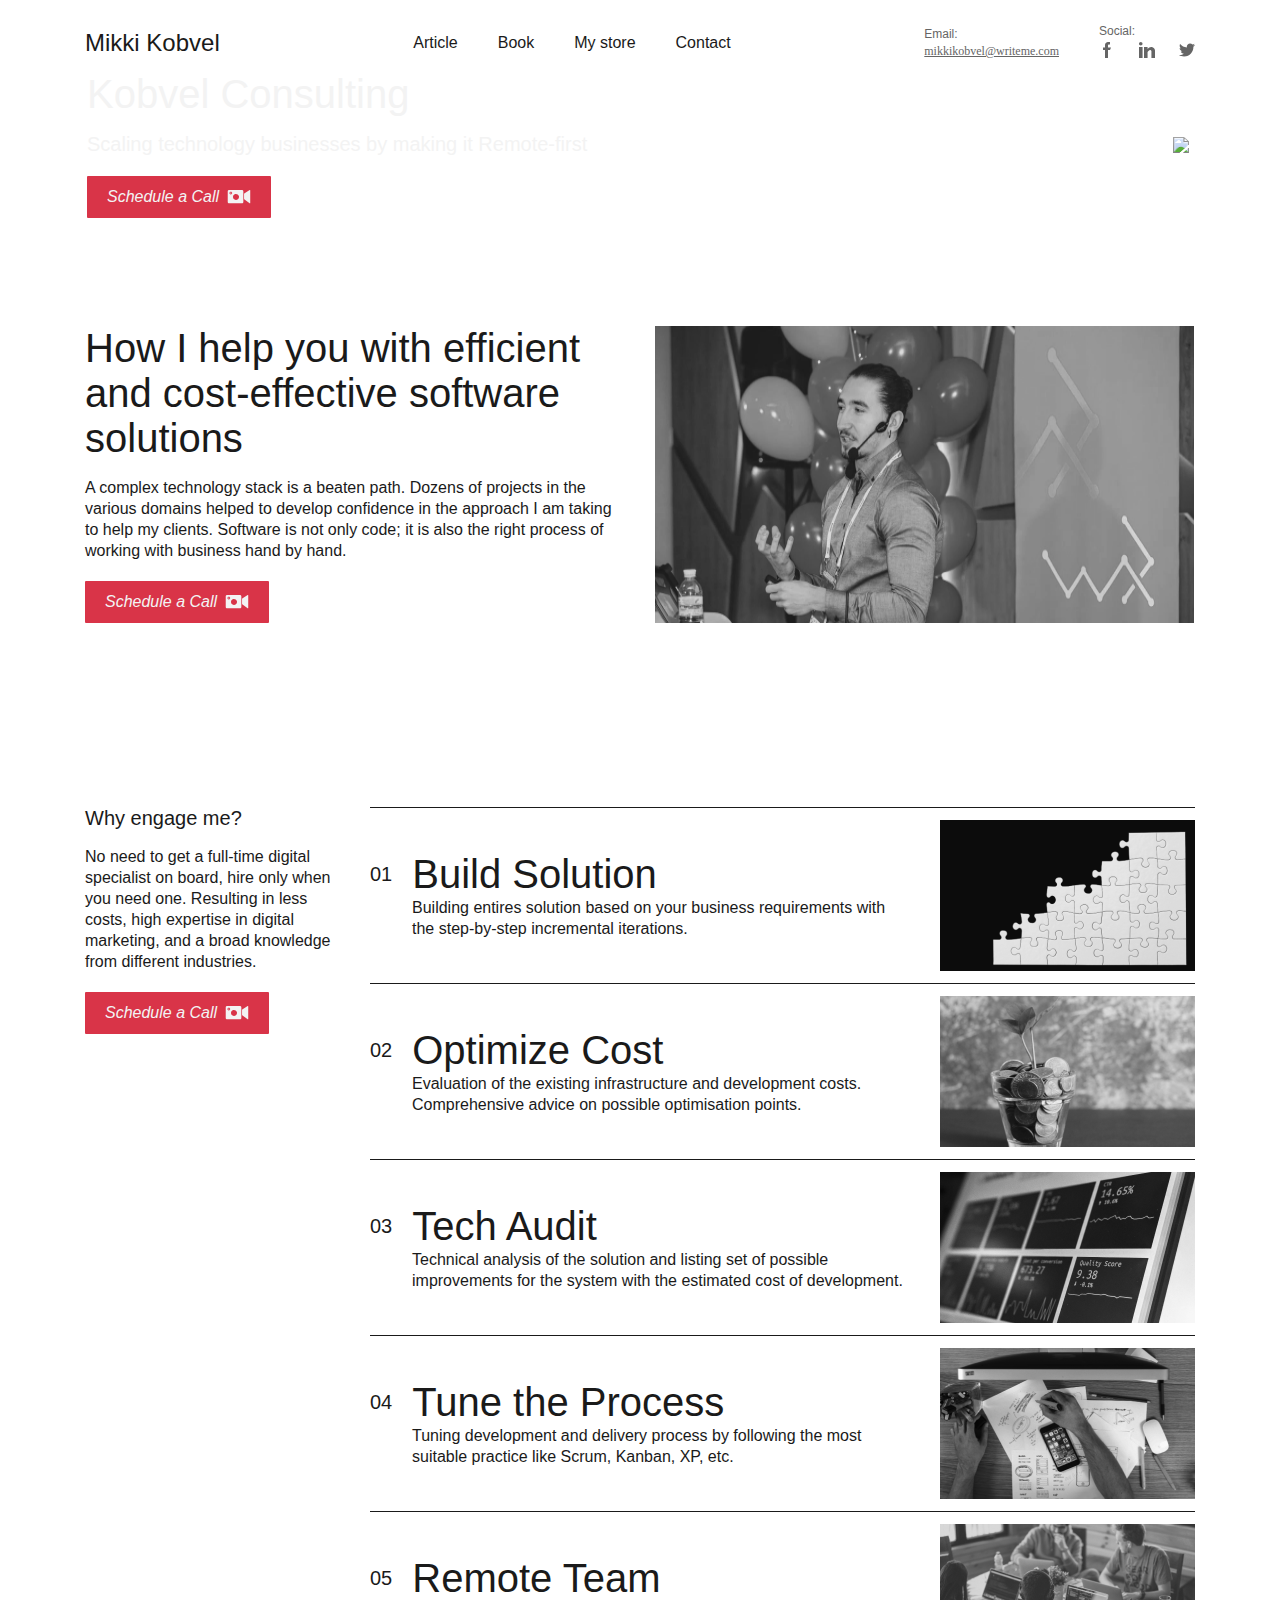
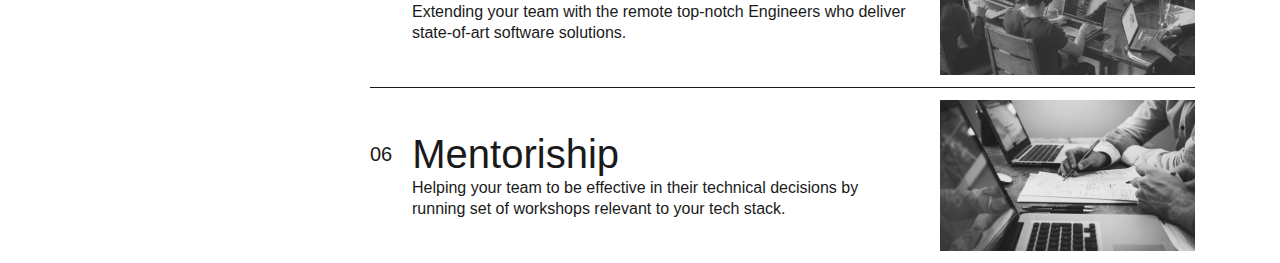
==== index.html @ 83eeda74 "first three section" ====
<!DOCTYPE html>
<html lang="en">

<head>
    <meta charset="UTF-8">
    <meta name="viewport" content="width=device-width, initial-scale=1.0">
    <title>Mikki Kobvel</title>
    <link rel="stylesheet" href="./style/main.css">
    <link rel="stylesheet" href="./style/style.css">
</head>

<body>
    <main>
        <div class="site-width">
            <header>
                <div class="nav-container">
                    <div class="nav-wrap">
                        <h1 class="logo">Mikki Kobvel</h1>
                        <ul class="navigation">
                            <li>
                                <a class="nav-links" href="#">
                                    Article
                                </a>
                            </li>
                            <li>
                                <a class="nav-links" href="#">
                                    Book
                                </a>
                            </li>
                            <li>
                                <a class="nav-links" href="#">
                                    My store
                                </a>
                            </li>
                            <li>
                                <a class="nav-links" href="#">
                                    Contact
                                </a>
                            </li>
                        </ul>
                        <div class="contacts-wrap">
                            <div class="email">
                                <h2>Email:</h2>
                                <a href="#">
                                    mikkikobvel@writeme.com
                                </a>
                            </div>
                            <div class="social">
                                <h2>Social:</h2>
                                <ul class="social-nav">
                                    <li>
                                        <svg width="16" height="16" viewBox="0 0 16 16" fill="none"
                                            xmlns="http://www.w3.org/2000/svg">
                                            <g id="facebook ">
                                                <g id="Group">
                                                    <g id="Group_2">
                                                        <path id="Vector"
                                                            d="M9 5.5V3.5C9 2.948 9.448 2.5 10 2.5H11V0H9C7.343 0 6 1.343 6 3V5.5H4V8H6V16H9V8H11L12 5.5H9Z"
                                                            fill="#656565" />
                                                    </g>
                                                </g>
                                            </g>
                                        </svg>
                                    </li>
                                    <li>
                                        <svg width="16" height="16" viewBox="0 0 16 16" fill="none"
                                            xmlns="http://www.w3.org/2000/svg">
                                            <g id="linkedin " clip-path="url(#clip0_1668_324)">
                                                <g id="Group">
                                                    <g id="Group_2">
                                                        <path id="Vector" d="M3.578 5H0V16H3.578V5Z" fill="#656565" />
                                                    </g>
                                                </g>
                                                <g id="Group_3">
                                                    <g id="Group_4">
                                                        <path id="Vector_2"
                                                            d="M13.324 5.129C13.286 5.117 13.25 5.104 13.21 5.093C13.162 5.082 13.114 5.073 13.065 5.065C12.875 5.027 12.667 5 12.423 5C10.337 5 9.014 6.517 8.578 7.103V5H5V16H8.578V10C8.578 10 11.282 6.234 12.423 9C12.423 11.469 12.423 16 12.423 16H16V8.577C16 6.915 14.861 5.53 13.324 5.129Z"
                                                            fill="#656565" />
                                                    </g>
                                                </g>
                                                <g id="Group_5">
                                                    <g id="Group_6">
                                                        <path id="Vector_3"
                                                            d="M1.75 3.5C2.7165 3.5 3.5 2.7165 3.5 1.75C3.5 0.783502 2.7165 0 1.75 0C0.783502 0 0 0.783502 0 1.75C0 2.7165 0.783502 3.5 1.75 3.5Z"
                                                            fill="#656565" />
                                                    </g>
                                                </g>
                                            </g>
                                            <defs>
                                                <clipPath id="clip0_1668_324">
                                                    <rect width="16" height="16" fill="white" />
                                                </clipPath>
                                            </defs>
                                        </svg>
                                    </li>
                                    <li>
                                        <svg width="16" height="16" viewBox="0 0 16 16" fill="none"
                                            xmlns="http://www.w3.org/2000/svg">
                                            <g id="twitter " clip-path="url(#clip0_1668_316)">
                                                <g id="Group">
                                                    <g id="Group_2">
                                                        <path id="Vector"
                                                            d="M16 3.039C15.405 3.3 14.771 3.473 14.11 3.557C14.79 3.151 15.309 2.513 15.553 1.744C14.919 2.122 14.219 2.389 13.473 2.538C12.871 1.897 12.013 1.5 11.077 1.5C9.261 1.5 7.799 2.974 7.799 4.781C7.799 5.041 7.821 5.291 7.875 5.529C5.148 5.396 2.735 4.089 1.114 2.098C0.831 2.589 0.665 3.151 0.665 3.756C0.665 4.892 1.25 5.899 2.122 6.482C1.595 6.472 1.078 6.319 0.64 6.078C0.64 6.088 0.64 6.101 0.64 6.114C0.64 7.708 1.777 9.032 3.268 9.337C3.001 9.41 2.71 9.445 2.408 9.445C2.198 9.445 1.986 9.433 1.787 9.389C2.212 10.688 3.418 11.643 4.852 11.674C3.736 12.547 2.319 13.073 0.785 13.073C0.516 13.073 0.258 13.061 0 13.028C1.453 13.965 3.175 14.5 5.032 14.5C11.068 14.5 14.368 9.5 14.368 5.166C14.368 5.021 14.363 4.881 14.356 4.742C15.007 4.28 15.554 3.703 16 3.039Z"
                                                            fill="#656565" />
                                                    </g>
                                                </g>
                                            </g>
                                            <defs>
                                                <clipPath id="clip0_1668_316">
                                                    <rect width="16" height="16" fill="white" />
                                                </clipPath>
                                            </defs>
                                        </svg>
                                    </li>
                                </ul>
                            </div>
                        </div>
                    </div>
                </div>
            </header>

            <div class="section-1">
                <div class="portrait-section-wrap">
                    <div class="left-block">
                        <h2 class="head-text">Kobvel Consulting</h2>
                        <h3 class="discription">Scaling technology businesses by making it Remote-first</h3>
                        <button>
                            <h4>Schedule a Call</h4>
                            <svg width="24" height="24" viewBox="0 0 24 24" fill="none"
                                xmlns="http://www.w3.org/2000/svg">
                                <g id="Icon">
                                    <path id="Vector"
                                        d="M23.042 5.08462C22.9198 5.01673 22.7704 5.02186 22.6532 5.09775L17.2272 8.56298C17.1171 8.6345 17.0514 8.75747 17.0533 8.88844V13.8364C17.0524 13.9561 17.1073 14.0695 17.2017 14.1429L22.6315 18.3106C22.6988 18.3625 22.7813 18.3904 22.8661 18.3904C22.9224 18.3904 22.9778 18.3769 23.0276 18.3506C23.1572 18.2844 23.2373 18.1498 23.2335 18.0042V5.42336C23.2373 5.28379 23.1635 5.15358 23.042 5.08462Z"
                                        fill="#F3F3F3" />
                                    <path id="Vector_2"
                                        d="M4.40337 8.02004C4.40337 8.3535 4.13313 8.62359 3.79983 8.62359C3.46652 8.62359 3.19629 8.3535 3.19629 8.02004C3.19629 7.68689 3.46652 7.4165 3.79983 7.4165C4.13313 7.4165 4.40337 7.68689 4.40337 8.02004Z"
                                        fill="#F3F3F3" />
                                    <path id="Subtract" fill-rule="evenodd" clip-rule="evenodd"
                                        d="M14.9773 18.2319H2.08582C1.33909 18.2319 0.733887 17.6267 0.733887 16.88V6.45081C0.733887 5.70438 1.33909 5.09888 2.08582 5.09888H14.9773C15.724 5.09888 16.3292 5.70438 16.3292 6.45081V16.88C16.3292 17.6267 15.724 18.2319 14.9773 18.2319ZM7.66821 9.31059C8.06948 9.11146 8.52167 8.99951 9 8.99951C9.60836 8.99951 10.1744 9.18059 10.6472 9.4918C10.7252 9.5431 10.8006 9.59793 10.8732 9.65607C11.1275 9.85956 11.3479 10.1036 11.5246 10.3783C11.6638 10.5945 11.7758 10.8297 11.8562 11.0791C11.9113 11.2504 11.9515 11.4284 11.9752 11.6116C11.9915 11.7386 12 11.8681 12 11.9995C12 13.6564 10.6569 14.9995 9 14.9995C8.30862 14.9995 7.67186 14.7656 7.16453 14.3727C6.8571 14.1346 6.5972 13.838 6.40146 13.4997C6.14613 13.0584 6 12.546 6 11.9995C6 10.821 6.67956 9.8012 7.66821 9.31059ZM5.17595 8.02001C5.17595 7.26016 4.55973 6.64394 3.79987 6.64394C3.04017 6.645 2.42471 7.26061 2.4238 8.02001C2.4238 8.78017 3.04002 9.39609 3.79987 9.39609C4.55973 9.39609 5.17595 8.78017 5.17595 8.02001Z"
                                        fill="#F3F3F3" />
                                </g>
                            </svg>
                        </button>
                    </div>
                    <img src="./img/portrait.png">
                </div>
            </div>

            <div class="section-2">
                <div class="video-block-wrap">
                    <div class="left-video-block">
                        <h2 class="head-video-text">
                            How I help you with efficient and cost-effective software solutions
                        </h2>
                        <h3 class="video-discription">
                            A complex technology stack is a beaten path. Dozens of projects in the various domains
                            helped to develop confidence in the approach I am taking to help my clients. Software is not
                            only code; it is also the right process of working with business hand by hand.
                        </h3>
                        <button>
                            <h4>Schedule a Call</h4>
                            <svg width="24" height="24" viewBox="0 0 24 24" fill="none"
                                xmlns="http://www.w3.org/2000/svg">
                                <g id="Icon">
                                    <path id="Vector"
                                        d="M23.042 5.08462C22.9198 5.01673 22.7704 5.02186 22.6532 5.09775L17.2272 8.56298C17.1171 8.6345 17.0514 8.75747 17.0533 8.88844V13.8364C17.0524 13.9561 17.1073 14.0695 17.2017 14.1429L22.6315 18.3106C22.6988 18.3625 22.7813 18.3904 22.8661 18.3904C22.9224 18.3904 22.9778 18.3769 23.0276 18.3506C23.1572 18.2844 23.2373 18.1498 23.2335 18.0042V5.42336C23.2373 5.28379 23.1635 5.15358 23.042 5.08462Z"
                                        fill="#F3F3F3" />
                                    <path id="Vector_2"
                                        d="M4.40337 8.02004C4.40337 8.3535 4.13313 8.62359 3.79983 8.62359C3.46652 8.62359 3.19629 8.3535 3.19629 8.02004C3.19629 7.68689 3.46652 7.4165 3.79983 7.4165C4.13313 7.4165 4.40337 7.68689 4.40337 8.02004Z"
                                        fill="#F3F3F3" />
                                    <path id="Subtract" fill-rule="evenodd" clip-rule="evenodd"
                                        d="M14.9773 18.2319H2.08582C1.33909 18.2319 0.733887 17.6267 0.733887 16.88V6.45081C0.733887 5.70438 1.33909 5.09888 2.08582 5.09888H14.9773C15.724 5.09888 16.3292 5.70438 16.3292 6.45081V16.88C16.3292 17.6267 15.724 18.2319 14.9773 18.2319ZM7.66821 9.31059C8.06948 9.11146 8.52167 8.99951 9 8.99951C9.60836 8.99951 10.1744 9.18059 10.6472 9.4918C10.7252 9.5431 10.8006 9.59793 10.8732 9.65607C11.1275 9.85956 11.3479 10.1036 11.5246 10.3783C11.6638 10.5945 11.7758 10.8297 11.8562 11.0791C11.9113 11.2504 11.9515 11.4284 11.9752 11.6116C11.9915 11.7386 12 11.8681 12 11.9995C12 13.6564 10.6569 14.9995 9 14.9995C8.30862 14.9995 7.67186 14.7656 7.16453 14.3727C6.8571 14.1346 6.5972 13.838 6.40146 13.4997C6.14613 13.0584 6 12.546 6 11.9995C6 10.821 6.67956 9.8012 7.66821 9.31059ZM5.17595 8.02001C5.17595 7.26016 4.55973 6.64394 3.79987 6.64394C3.04017 6.645 2.42471 7.26061 2.4238 8.02001C2.4238 8.78017 3.04002 9.39609 3.79987 9.39609C4.55973 9.39609 5.17595 8.78017 5.17595 8.02001Z"
                                        fill="#F3F3F3" />
                                </g>
                            </svg>
                        </button>
                    </div>
                    <img src="./img/video-img.png">
                </div>
            </div>

            <div class="section-3">
                <div class="reasone-wrap">
                    <div class="reason-text-wrap">
                        <h2 class="reason-why-text">Why engage me?</h2>
                        <h3 class="reason-discription">No need to get a full-time digital specialist on board, hire only
                            when you need one. Resulting in less costs, high expertise in digital marketing, and a broad
                            knowledge from different industries.</h3>
                        <button>
                            <h4>Schedule a Call</h4>
                            <svg width="24" height="24" viewBox="0 0 24 24" fill="none"
                                xmlns="http://www.w3.org/2000/svg">
                                <g id="Icon">
                                    <path id="Vector"
                                        d="M23.042 5.08462C22.9198 5.01673 22.7704 5.02186 22.6532 5.09775L17.2272 8.56298C17.1171 8.6345 17.0514 8.75747 17.0533 8.88844V13.8364C17.0524 13.9561 17.1073 14.0695 17.2017 14.1429L22.6315 18.3106C22.6988 18.3625 22.7813 18.3904 22.8661 18.3904C22.9224 18.3904 22.9778 18.3769 23.0276 18.3506C23.1572 18.2844 23.2373 18.1498 23.2335 18.0042V5.42336C23.2373 5.28379 23.1635 5.15358 23.042 5.08462Z"
                                        fill="#F3F3F3" />
                                    <path id="Vector_2"
                                        d="M4.40337 8.02004C4.40337 8.3535 4.13313 8.62359 3.79983 8.62359C3.46652 8.62359 3.19629 8.3535 3.19629 8.02004C3.19629 7.68689 3.46652 7.4165 3.79983 7.4165C4.13313 7.4165 4.40337 7.68689 4.40337 8.02004Z"
                                        fill="#F3F3F3" />
                                    <path id="Subtract" fill-rule="evenodd" clip-rule="evenodd"
                                        d="M14.9773 18.2319H2.08582C1.33909 18.2319 0.733887 17.6267 0.733887 16.88V6.45081C0.733887 5.70438 1.33909 5.09888 2.08582 5.09888H14.9773C15.724 5.09888 16.3292 5.70438 16.3292 6.45081V16.88C16.3292 17.6267 15.724 18.2319 14.9773 18.2319ZM7.66821 9.31059C8.06948 9.11146 8.52167 8.99951 9 8.99951C9.60836 8.99951 10.1744 9.18059 10.6472 9.4918C10.7252 9.5431 10.8006 9.59793 10.8732 9.65607C11.1275 9.85956 11.3479 10.1036 11.5246 10.3783C11.6638 10.5945 11.7758 10.8297 11.8562 11.0791C11.9113 11.2504 11.9515 11.4284 11.9752 11.6116C11.9915 11.7386 12 11.8681 12 11.9995C12 13.6564 10.6569 14.9995 9 14.9995C8.30862 14.9995 7.67186 14.7656 7.16453 14.3727C6.8571 14.1346 6.5972 13.838 6.40146 13.4997C6.14613 13.0584 6 12.546 6 11.9995C6 10.821 6.67956 9.8012 7.66821 9.31059ZM5.17595 8.02001C5.17595 7.26016 4.55973 6.64394 3.79987 6.64394C3.04017 6.645 2.42471 7.26061 2.4238 8.02001C2.4238 8.78017 3.04002 9.39609 3.79987 9.39609C4.55973 9.39609 5.17595 8.78017 5.17595 8.02001Z"
                                        fill="#F3F3F3" />
                                </g>
                            </svg>
                        </button>
                    </div>
                    <div class="reasons-blocks-wrap">
                        <div class="reason-block">
                            <div class="reason-block-text-wrap">
                                <div class="reason-block-main-text">
                                    <h2 class="number">01</h2>
                                    <h3>
                                        Build Solution
                                    </h3>
                                </div>
                                <div class="reason-text-inside">
                                    <h4>Building entires solution based on your business requirements with the
                                        step-by-step incremental iterations.</h4>
                                </div>
                            </div>
                            <img src="./img/build-solution.png">
                        </div>
                        <div class="reason-block">
                            <div class="reason-block-text-wrap">
                                <div class="reason-block-main-text">
                                    <h2 class="number">02</h2>
                                    <h3>
                                        Optimize Cost
                                    </h3>
                                </div>
                                <div class="reason-text-inside">
                                    <h4>Evaluation of the existing infrastructure and development costs. Comprehensive
                                        advice on possible optimisation points.</h4>
                                </div>
                            </div>
                            <img src="./img/optimize-cost.png">
                        </div>
                        <div class="reason-block">
                            <div class="reason-block-text-wrap">
                                <div class="reason-block-main-text">
                                    <h2 class="number">03</h2>
                                    <h3>
                                        Tech Audit
                                    </h3>
                                </div>
                                <div class="reason-text-inside">
                                    <h4>Technical analysis of the solution and listing set of possible improvements for
                                        the system with the estimated cost of development.</h4>
                                </div>
                            </div>
                            <img src="./img/tech-audit.png">
                        </div>
                        <div class="reason-block">
                            <div class="reason-block-text-wrap">
                                <div class="reason-block-main-text">
                                    <h2 class="number">04</h2>
                                    <h3>
                                        Tune the Process
                                    </h3>
                                </div>
                                <div class="reason-text-inside">
                                    <h4>Tuning development and delivery process by following the most suitable practice
                                        like Scrum, Kanban, XP, etc.</h4>
                                </div>
                            </div>
                            <img src="./img/tune-the-process.png">
                        </div>
                        <div class="reason-block">
                            <div class="reason-block-text-wrap">
                                <div class="reason-block-main-text">
                                    <h2 class="number">05</h2>
                                    <h3>
                                        Remote Team
                                    </h3>
                                </div>
                                <div class="reason-text-inside">
                                    <h4>Extending your team with the remote top-notch Engineers who deliver state-of-art
                                        software solutions.</h4>
                                </div>
                            </div>
                            <img src="./img/remote-team.png">
                        </div>
                        <div class="reason-block">
                            <div class="reason-block-text-wrap">
                                <div class="reason-block-main-text">
                                    <h2 class="number">06</h2>
                                    <h3>
                                        Mentoriship
                                    </h3>
                                </div>
                                <div class="reason-text-inside">
                                    <h4>Helping your team to be effective in their technical decisions by running set of
                                        workshops relevant to your tech stack.</h4>
                                </div>
                            </div>
                            <img src="./img/mentoriship.png">
                        </div>
                    </div>
                </div>
            </div>
    </main>
</body>

</html>
---- style/main.css ----
@font-face {
    font-family: 'Optima';
    src: url(../fonts/OPTIMA.woff),
        url(../fonts/Optima_Italic.woff);
    font-display: swap;
    font-style: normal;
}

:root {
    --font-Optima: 'Optima', sans-serif;
    --fot-text-white: #F3F3F3;
    --primary: #1A1A1A;
    --secondary-gray: #656565;
    --active: #D93448;
}

* {
    box-sizing: border-box;
    margin: 0;
    padding: 0;
}

/* .site-width{
    max-width:1280px;
    margin:auto;
} */
---- style/style.css ----
.nav-wrap {
    display: flex;
    justify-content: space-between;
    padding-inline: 85px;
    align-items: center;
    padding-block: 24px 10px;
}

.nav-wrap .logo {
    color: var(--primary);
    font-family: 'Optima', sans-serif;
    font-size: 24px;
    font-style: normal;
    font-weight: 400;
    line-height: normal;
}

.navigation {
    display: flex;
    list-style-type: none;
    gap: 40px;
}

.navigation .nav-links {
    color: var(--primary);
    font-family: 'Optima', sans-serif;
    font-size: 16px;
    font-style: normal;
    font-weight: 400;
    line-height: normal;
    text-decoration: none;
}

.contacts-wrap {
    display: flex;
    gap: 40px;
    align-items: center;
}

.email h2,
.social h2 {
    color: var(--secondary-gray);
    font-family: 'Optima', sans-serif;
    font-size: 12px;
    font-style: normal;
    font-weight: 400;
    line-height: normal;
}

.email a {
    color: var(--secondary-gray);
    font-family: Optima;
    font-size: 12px;
    font-style: normal;
    font-weight: 400;
    line-height: normal;
}

.social {
    display: flex;
    flex-direction: column;
    gap: 4px;
}

.social .social-nav {
    list-style-type: none;
    display: flex;
    gap: 24px;
}

.section-1 {
    background-image: url(../img/portrait-bg.png);
    background-repeat: no-repeat;
    background-size: cover;
    margin-bottom: 108px;
}

.portrait-section-wrap {
    display: flex;
    align-items: center;
    justify-content: center;
    padding-right: 91px;
}

.left-block {
    margin-right: auto;
    margin-left: 87px;
}

.left-block .head-text {
    margin-bottom: 16px;
    color: var(--fot-text-white);
    font-family: 'Optima', sans-serif;
    font-size: 40px;
    font-style: normal;
    font-weight: 400;
    line-height: normal;
}

.left-block .discription {
    margin-bottom: 20px;
    color: var(--fot-text-white);
    font-family: 'Optima', sans-serif;
    font-size: 20px;
    font-style: normal;
    font-weight: 400;
    line-height: normal;
}

.left-block button,
.left-video-block button,
.reason-text-wrap button {
    padding: 9px 20px;
    border-radius: 1px;
    background: var(--active, #D93448);
    display: flex;
    align-items: center;
    gap: 8px;
    border: unset;
}

.left-block button h4,
.left-video-block button h4,
.reason-text-wrap button h4 {
    color: var(--fot-text-white);
    font-family: 'Optima', sans-serif;
    font-size: 16px;
    font-style: italic;
    font-weight: 400;
    line-height: normal;
}

.section-2 {
    margin-bottom: 184px;
}

.section-2 .video-block-wrap {
    display: flex;
    justify-content: center;
}

.section-2 .left-video-block {
    margin-right: 30px;
    max-width: 540px;
}

.left-video-block .head-video-text {
    margin-bottom: 16px;
    color: var(--primary);
    font-family: 'Optima', sans-serif;
    font-size: 40px;
    font-style: normal;
    font-weight: 400;
    line-height: normal;
}

.left-video-block .video-discription {
    margin-bottom: 20px;
    color: var(--primary);
    font-family: 'Optima', sans-serif;
    font-size: 16px;
    font-style: normal;
    font-weight: 400;
    line-height: 21px;
}
.section-3 .reasone-wrap {
    display: flex;
    justify-content: center;
    gap: 30px;
    padding-inline: 85px;
}
.reason-text-wrap{
    max-width: 255px;
}
.reason-text-wrap .reason-why-text{
    margin-bottom:16px;
    color: var(--primary);
    font-family: 'Optima', sans-serif;
font-size: 20px;
font-style: normal;
font-weight: 400;
line-height: normal;
}
.reason-text-wrap .reason-discription{
margin-bottom:20px;
color: var(--primary);
    font-family: 'Optima', sans-serif;
font-size: 16px;
font-style: normal;
font-weight: 400;
line-height: 21px;
}

.reasons-blocks-wrap .reason-block {
    display: flex;
    align-items: center;
    gap: 30px;
    padding-block: 12px;
    border-top: 1px solid var(--primary);
    justify-content: space-between;
}

.reason-block .reason-block-main-text {
    display: flex;
    align-items: center;
    gap:20px;
}

.reason-block-main-text .number {
    color: var(--primary);
    text-align: center;
    font-family: 'Optima', sans-serif;
    font-size: 20px;
    font-style: normal;
    font-weight: 400;
    line-height: normal;
}

.reason-block-main-text h3 {
    color: var(--primary);
    font-family: 'Optima', sans-serif;
    font-size: 40px;
    font-style: normal;
    font-weight: 400;
    line-height: normal;
}
.reason-text-inside{
    margin-left: 42px;
}
.reason-text-inside h4 {
    color: var(--primary);
    font-family: 'Optima', sans-serif;
    font-size: 16px;
    font-style: normal;
    font-weight: 400;
    line-height: 21px;
}
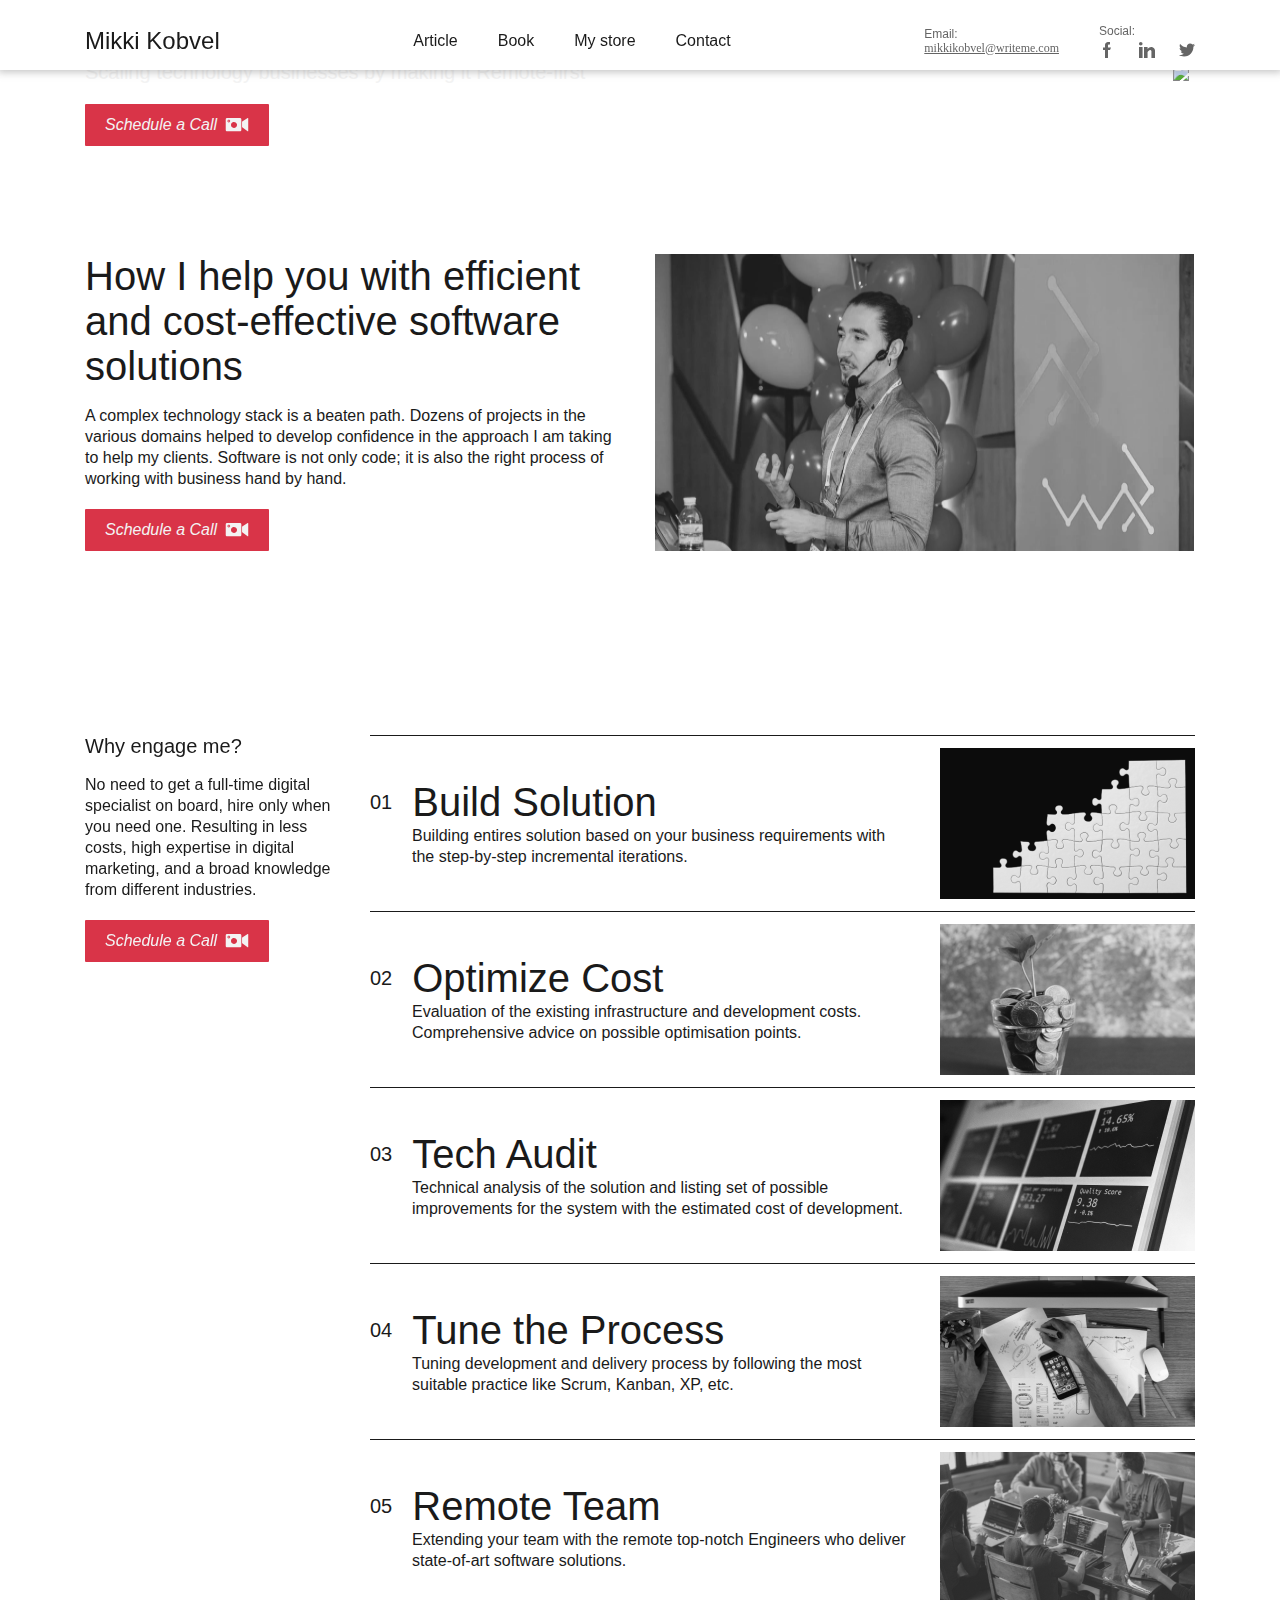
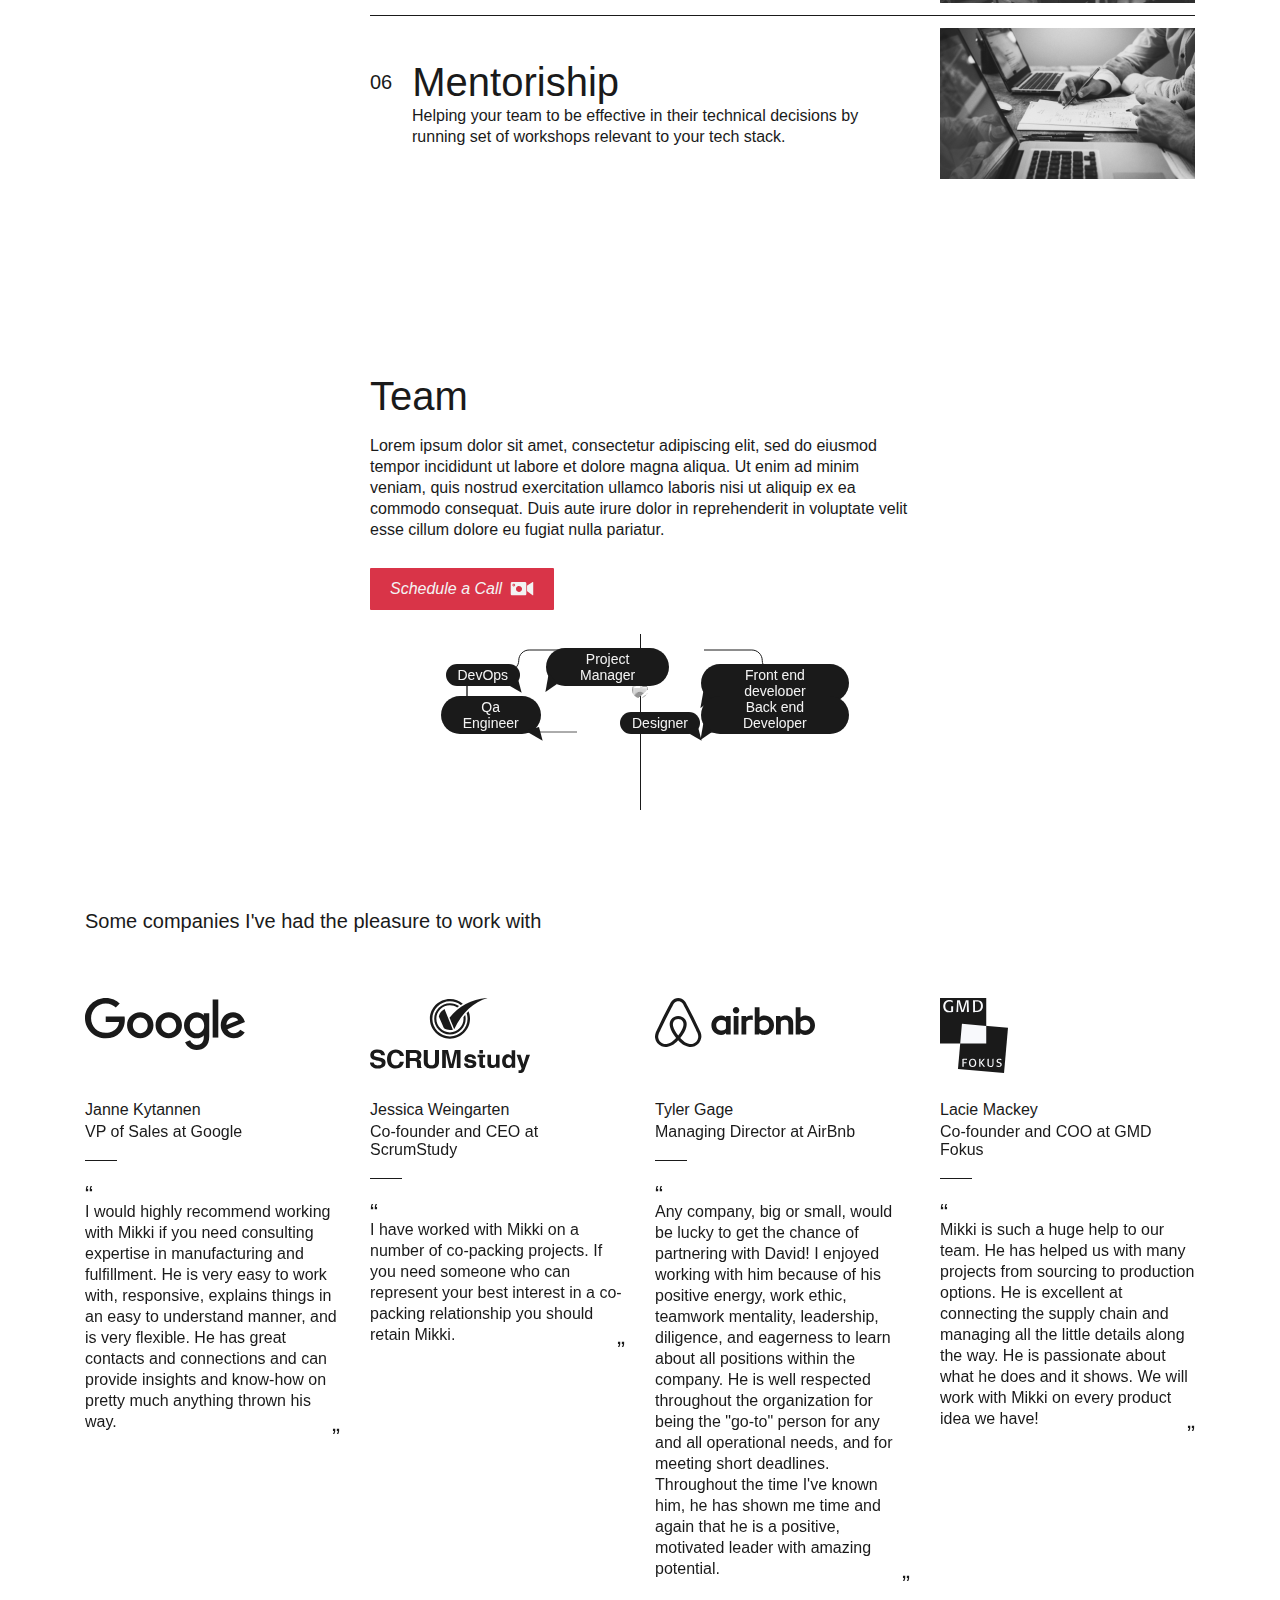
==== commit f75ee019: "section-5" ====
--- a/index.html
+++ b/index.html
@@ -11,7 +11,6 @@
 
 <body>
     <main>
-        <div class="site-width">
             <header>
                 <div class="nav-container">
                     <div class="nav-wrap">
@@ -115,6 +114,23 @@
                                 </ul>
                             </div>
                         </div>
+                        <button>
+                            <h4>Schedule a Call</h4>
+                            <svg width="24" height="24" viewBox="0 0 24 24" fill="none"
+                                xmlns="http://www.w3.org/2000/svg">
+                                <g id="Icon">
+                                    <path id="Vector"
+                                        d="M23.042 5.08462C22.9198 5.01673 22.7704 5.02186 22.6532 5.09775L17.2272 8.56298C17.1171 8.6345 17.0514 8.75747 17.0533 8.88844V13.8364C17.0524 13.9561 17.1073 14.0695 17.2017 14.1429L22.6315 18.3106C22.6988 18.3625 22.7813 18.3904 22.8661 18.3904C22.9224 18.3904 22.9778 18.3769 23.0276 18.3506C23.1572 18.2844 23.2373 18.1498 23.2335 18.0042V5.42336C23.2373 5.28379 23.1635 5.15358 23.042 5.08462Z"
+                                        fill="#F3F3F3" />
+                                    <path id="Vector_2"
+                                        d="M4.40337 8.02004C4.40337 8.3535 4.13313 8.62359 3.79983 8.62359C3.46652 8.62359 3.19629 8.3535 3.19629 8.02004C3.19629 7.68689 3.46652 7.4165 3.79983 7.4165C4.13313 7.4165 4.40337 7.68689 4.40337 8.02004Z"
+                                        fill="#F3F3F3" />
+                                    <path id="Subtract" fill-rule="evenodd" clip-rule="evenodd"
+                                        d="M14.9773 18.2319H2.08582C1.33909 18.2319 0.733887 17.6267 0.733887 16.88V6.45081C0.733887 5.70438 1.33909 5.09888 2.08582 5.09888H14.9773C15.724 5.09888 16.3292 5.70438 16.3292 6.45081V16.88C16.3292 17.6267 15.724 18.2319 14.9773 18.2319ZM7.66821 9.31059C8.06948 9.11146 8.52167 8.99951 9 8.99951C9.60836 8.99951 10.1744 9.18059 10.6472 9.4918C10.7252 9.5431 10.8006 9.59793 10.8732 9.65607C11.1275 9.85956 11.3479 10.1036 11.5246 10.3783C11.6638 10.5945 11.7758 10.8297 11.8562 11.0791C11.9113 11.2504 11.9515 11.4284 11.9752 11.6116C11.9915 11.7386 12 11.8681 12 11.9995C12 13.6564 10.6569 14.9995 9 14.9995C8.30862 14.9995 7.67186 14.7656 7.16453 14.3727C6.8571 14.1346 6.5972 13.838 6.40146 13.4997C6.14613 13.0584 6 12.546 6 11.9995C6 10.821 6.67956 9.8012 7.66821 9.31059ZM5.17595 8.02001C5.17595 7.26016 4.55973 6.64394 3.79987 6.64394C3.04017 6.645 2.42471 7.26061 2.4238 8.02001C2.4238 8.78017 3.04002 9.39609 3.79987 9.39609C4.55973 9.39609 5.17595 8.78017 5.17595 8.02001Z"
+                                        fill="#F3F3F3" />
+                                </g>
+                            </svg>
+                        </button>
                     </div>
                 </div>
             </header>
@@ -298,7 +314,194 @@
                     </div>
                 </div>
             </div>
+
+            <div class="section-4">
+                <div class="team-people-container">
+                    <div class="team-block-wrap">
+                        <h2 class="team-main-text">Team</h2>
+                        <h3 class="discription-team-text">Lorem ipsum dolor sit amet, consectetur adipiscing elit, sed
+                            do eiusmod tempor incididunt ut labore et dolore magna aliqua. Ut enim ad minim veniam, quis
+                            nostrud exercitation ullamco laboris nisi ut aliquip ex ea commodo consequat. Duis aute
+                            irure dolor in reprehenderit in voluptate velit esse cillum dolore eu fugiat nulla pariatur.
+                        </h3>
+                        <button>
+                            <h4>Schedule a Call</h4>
+                            <svg width="24" height="24" viewBox="0 0 24 24" fill="none"
+                                xmlns="http://www.w3.org/2000/svg">
+                                <g id="Icon">
+                                    <path id="Vector"
+                                        d="M23.042 5.08462C22.9198 5.01673 22.7704 5.02186 22.6532 5.09775L17.2272 8.56298C17.1171 8.6345 17.0514 8.75747 17.0533 8.88844V13.8364C17.0524 13.9561 17.1073 14.0695 17.2017 14.1429L22.6315 18.3106C22.6988 18.3625 22.7813 18.3904 22.8661 18.3904C22.9224 18.3904 22.9778 18.3769 23.0276 18.3506C23.1572 18.2844 23.2373 18.1498 23.2335 18.0042V5.42336C23.2373 5.28379 23.1635 5.15358 23.042 5.08462Z"
+                                        fill="#F3F3F3" />
+                                    <path id="Vector_2"
+                                        d="M4.40337 8.02004C4.40337 8.3535 4.13313 8.62359 3.79983 8.62359C3.46652 8.62359 3.19629 8.3535 3.19629 8.02004C3.19629 7.68689 3.46652 7.4165 3.79983 7.4165C4.13313 7.4165 4.40337 7.68689 4.40337 8.02004Z"
+                                        fill="#F3F3F3" />
+                                    <path id="Subtract" fill-rule="evenodd" clip-rule="evenodd"
+                                        d="M14.9773 18.2319H2.08582C1.33909 18.2319 0.733887 17.6267 0.733887 16.88V6.45081C0.733887 5.70438 1.33909 5.09888 2.08582 5.09888H14.9773C15.724 5.09888 16.3292 5.70438 16.3292 6.45081V16.88C16.3292 17.6267 15.724 18.2319 14.9773 18.2319ZM7.66821 9.31059C8.06948 9.11146 8.52167 8.99951 9 8.99951C9.60836 8.99951 10.1744 9.18059 10.6472 9.4918C10.7252 9.5431 10.8006 9.59793 10.8732 9.65607C11.1275 9.85956 11.3479 10.1036 11.5246 10.3783C11.6638 10.5945 11.7758 10.8297 11.8562 11.0791C11.9113 11.2504 11.9515 11.4284 11.9752 11.6116C11.9915 11.7386 12 11.8681 12 11.9995C12 13.6564 10.6569 14.9995 9 14.9995C8.30862 14.9995 7.67186 14.7656 7.16453 14.3727C6.8571 14.1346 6.5972 13.838 6.40146 13.4997C6.14613 13.0584 6 12.546 6 11.9995C6 10.821 6.67956 9.8012 7.66821 9.31059ZM5.17595 8.02001C5.17595 7.26016 4.55973 6.64394 3.79987 6.64394C3.04017 6.645 2.42471 7.26061 2.4238 8.02001C2.4238 8.78017 3.04002 9.39609 3.79987 9.39609C4.55973 9.39609 5.17595 8.78017 5.17595 8.02001Z"
+                                        fill="#F3F3F3" />
+                                </g>
+                            </svg>
+                        </button>
+                    </div>
+                    <div class="people-net-wrap">
+                        <div class="hover-items project-manager">
+                            <h2 class="position">Project Manager</h2>
+                            <div class="project-manager-img">
+                                <img src="./img/projectm.png">
+                            </div>
+                        </div>
+                        <div class="dev-ops-fron-rend-wrap">
+                            <div class="hover-items dev-ops">
+                                <h2 class="position">DevOps</h2>
+                                <div class="dev-ops-img">
+                                    <img src="./img/deops.png">
+                                    <svg class="left-top" width="111" height="100" viewBox="0 0 111 100" fill="none"
+                                        xmlns="http://www.w3.org/2000/svg">
+                                        <path id="Vector 17"
+                                            d="M111 50H63.1543C57.4163 50 52.7647 45.3484 52.7647 39.6104V39.6104C52.7647 33.8724 48.1131 29.2208 42.3751 29.2208H11C5.47717 29.2208 1 24.7436 1 19.2208V0"
+                                            stroke="#1A1A1A" />
+                                    </svg>
+                                </div>
+                                </svg>
+                            </div>
+                            <div class="hover-items front-end">
+                                <h2 class="position">Front end developer</h2>
+                                <div class="front-end-img">
+                                    <img src="./img/front.png">
+                                    <svg class="right-top" width="111" height="100" viewBox="0 0 111 100" fill="none"
+                                        xmlns="http://www.w3.org/2000/svg">
+                                        <path
+                                            d="M-3.57628e-06 50H47.8457C53.5837 50 58.2353 45.3484 58.2353 39.6104V39.6104C58.2353 33.8724 62.8869 29.2208 68.6249 29.2208H100C105.523 29.2208 110 24.7436 110 19.2208V0"
+                                            stroke="#1A1A1A" />
+                                    </svg>
+                                </div>
+                            </div>
+                        </div>
+                        <div class="middle-item mikki-kobvel">
+                            <div class="mikki">
+                                <img src="./img/mikki.png">
+                            </div>
+                        </div>
+                        <div class="qa-engineer-back-end-wrap">
+                            <div class="hover-items qa-engineer">
+                                <h2 class="position">Qa Engineer</h2>
+                                <div class="qa-engineer-img">
+                                    <img src="./img/qaengineer.png">
+                                    <svg class="left-bottom" width="111" height="100" viewBox="0 0 111 100" fill="none"
+                                        xmlns="http://www.w3.org/2000/svg">
+                                        <path id="Vector 20"
+                                            d="M111 50H63.1543C57.4163 50 52.7647 54.6516 52.7647 60.3896V60.3896C52.7647 66.1276 48.1131 70.7792 42.3751 70.7792H11C5.47717 70.7792 1 75.2564 1 80.7792V100"
+                                            stroke="#1A1A1A" />
+                                    </svg>
+                                </div>
+                            </div>
+                            <div class="hover-items back-end">
+                                <h2 class="position">Back end Developer</h2>
+                                <div class="back-end-img">
+                                    <img src="./img/backend.png">
+                                    <svg class="right-bottom" width="111" height="100" viewBox="0 0 111 100" fill="none"
+                                        xmlns="http://www.w3.org/2000/svg">
+                                        <g id="Right">
+                                            <path id="Vector 19"
+                                                d="M-3.57628e-06 50H47.8457C53.5837 50 58.2353 54.6516 58.2353 60.3896V60.3896C58.2353 66.1276 62.8869 70.7792 68.6249 70.7792H100C105.523 70.7792 110 75.2564 110 80.7792V100"
+                                                stroke="#1A1A1A" />
+                                        </g>
+                                    </svg>
+                                </div>
+                            </div>
+                        </div>
+                        <div class="hover-items designer">
+                            <h2 class="position">Designer</h2>
+                            <div class="designer-img">
+                                <img src="./img/desinger.png">
+                            </div>
+                        </div>
+                    </div>
+                </div>
+            </div>
+
+            <div class="section-5">
+                <div class="company-block-wrap">
+                    <h2>Some companies I've had the pleasure to work with</h2>
+                <div class="company-recomended-blocks">
+                    <div class="company-block">
+                        <svg class="company-logo google" width="160" height="52" viewBox="0 0 160 52" fill="none" xmlns="http://www.w3.org/2000/svg">
+                            <g id="Logo">
+                            <path id="Vector" d="M68.4701 27.365C68.4701 34.8463 62.5422 40.3591 55.2673 40.3591C47.9924 40.3591 42.0645 34.8463 42.0645 27.365C42.0645 19.831 47.9924 14.3708 55.2673 14.3708C62.5422 14.3708 68.4701 19.831 68.4701 27.365ZM62.6905 27.365C62.6905 22.6899 59.2548 19.4912 55.2673 19.4912C51.2797 19.4912 47.844 22.6899 47.844 27.365C47.844 31.9932 51.2797 35.2388 55.2673 35.2388C59.2548 35.2388 62.6905 31.9873 62.6905 27.365Z" fill="#1A1A1A"/>
+                            <path id="Vector_2" d="M96.953 27.365C96.953 34.8463 91.0251 40.3591 83.7502 40.3591C76.4753 40.3591 70.5474 34.8463 70.5474 27.365C70.5474 19.8368 76.4753 14.3708 83.7502 14.3708C91.0251 14.3708 96.953 19.831 96.953 27.365ZM91.1734 27.365C91.1734 22.6899 87.7377 19.4912 83.7502 19.4912C79.7626 19.4912 76.3269 22.6899 76.3269 27.365C76.3269 31.9932 79.7626 35.2388 83.7502 35.2388C87.7377 35.2388 91.1734 31.9873 91.1734 27.365Z" fill="#1A1A1A"/>
+                            <path id="Vector_3" d="M124.249 15.1559V38.4844C124.249 48.0806 118.517 52 111.741 52C105.362 52 101.523 47.7877 100.075 44.3429L105.107 42.2748C106.003 44.3898 108.198 46.8855 111.735 46.8855C116.072 46.8855 118.76 44.2433 118.76 39.2694V37.4006H118.559C117.265 38.9765 114.773 40.3533 111.628 40.3533C105.047 40.3533 99.0186 34.694 99.0186 27.4119C99.0186 20.077 105.047 14.3708 111.628 14.3708C114.767 14.3708 117.259 15.7476 118.559 17.2767H118.76V15.1617H124.249V15.1559ZM119.17 27.4119C119.17 22.8364 116.078 19.4912 112.144 19.4912C108.157 19.4912 104.816 22.8364 104.816 27.4119C104.816 31.9405 108.157 35.2388 112.144 35.2388C116.078 35.2388 119.17 31.9405 119.17 27.4119Z" fill="#1A1A1A"/>
+                            <path id="Vector_4" d="M133.298 1.48218V39.5624H127.661V1.48218H133.298Z" fill="#1A1A1A"/>
+                            <path id="Vector_5" d="M155.265 31.6417L159.751 34.5944C158.303 36.7093 154.814 40.3533 148.785 40.3533C141.308 40.3533 135.725 34.6471 135.725 27.3591C135.725 19.6318 141.356 14.365 148.138 14.365C154.968 14.365 158.309 19.7314 159.401 22.6313L160 24.1077L142.406 31.3019C143.753 33.9089 145.848 35.2388 148.785 35.2388C151.728 35.2388 153.769 33.8093 155.265 31.6417ZM141.457 26.9666L153.218 22.1451C152.571 20.5223 150.624 19.3916 148.334 19.3916C145.397 19.3916 141.308 21.9517 141.457 26.9666Z" fill="#1A1A1A"/>
+                            <path id="Vector_6" d="M20.7269 23.9847V18.4718H39.5431C39.7271 19.4326 39.822 20.5692 39.822 21.7995C39.822 25.9355 38.6768 31.05 34.986 34.694C31.396 38.3848 26.8091 40.3533 20.7329 40.3533C9.47042 40.3533 0 31.2961 0 20.1766C0 9.05723 9.47042 0 20.7329 0C26.9634 0 31.4019 2.4137 34.7367 5.55971L30.7967 9.44975C28.4053 7.23524 25.1654 5.51284 20.7269 5.51284C12.5026 5.51284 6.07032 12.0568 6.07032 20.1766C6.07032 28.2965 12.5026 34.8405 20.7269 34.8405C26.0615 34.8405 29.0996 32.7255 31.0459 30.804C32.6243 29.2456 33.6627 27.0194 34.0721 23.9788L20.7269 23.9847Z" fill="#1A1A1A"/>
+                            </g>
+                            </svg>
+                            <h3 class="name">Janne Kytannen</h3>
+                            <h4 class="position">VP of Sales at Google</h4>
+                            <h5 class="discription">I would highly recommend working with Mikki if you need consulting expertise in manufacturing and fulfillment. He is very easy to work with, responsive, explains things in an easy to understand manner, and is very flexible. He has great contacts and connections and can provide insights and know-how on pretty much anything thrown his way.</h5>
+                    </div>
+                    <div class="company-block">
+                        <svg class="company-logo scrum" width="160" height="75" viewBox="0 0 160 75" fill="none" xmlns="http://www.w3.org/2000/svg">
+                            <g id="Logo">
+                            <path id="Vector" fill-rule="evenodd" clip-rule="evenodd" d="M74.4933 10.8905C73.0628 11.6679 71.8156 12.7375 70.8346 14.0284C69.8536 15.3192 69.1611 16.8018 68.8032 18.3778L73.9511 30.3482C75.7455 31.4454 77.813 32.0267 79.9222 32.0269C80.0214 32.0269 80.1272 32.0236 80.2231 32.0236C81.1257 32.0106 82.025 31.8829 82.8978 31.6473L74.4966 10.8938L74.4933 10.8905ZM117.554 0H116.37C101.796 1.08316 88.3598 8.29879 79.4891 19.7947C80.5074 21.9545 83.9625 30.5936 84.217 31.1892C92.1091 14.2545 103.84 3.97923 117.551 0H117.554Z" fill="#1A1A1A"/>
+                            <g id="Group">
+                            <path id="Vector_2" fill-rule="evenodd" clip-rule="evenodd" d="M79.9488 1.02109C84.8453 1.02109 89.3319 2.75874 92.8167 5.64499C92.096 6.07694 91.3818 6.52526 90.6809 6.98994C87.7119 4.70908 83.989 3.34777 79.9488 3.34777C70.2383 3.34777 62.3627 11.1917 62.3627 20.8682C62.3627 30.5446 70.235 38.3918 79.9488 38.3918C89.6593 38.3918 97.5348 30.5479 97.5348 20.8682C97.5348 18.9342 97.2207 17.0755 96.6388 15.3378C97.2504 14.6637 97.8786 14.006 98.52 13.3678C99.4756 15.6814 100.001 18.2143 100.001 20.8682C100.001 31.8307 91.0214 40.7185 79.9455 40.7185C68.8695 40.7185 59.8896 31.8307 59.8896 20.8682C59.8896 9.90564 68.8695 1.01782 79.9455 1.01782L79.9488 1.02109Z" fill="#1A1A1A"/>
+                            <path id="Vector_3" fill-rule="evenodd" clip-rule="evenodd" d="M79.9488 5.17368C83.3576 5.17368 86.5117 6.25357 89.0906 8.08611C88.4724 8.53116 87.8607 8.98602 87.2623 9.45725C85.0821 8.06634 82.5426 7.32776 79.9488 7.33019C72.4436 7.33019 66.3633 13.3907 66.3633 20.8681C66.3633 28.3455 72.4469 34.406 79.9488 34.406C87.454 34.406 93.5342 28.3455 93.5342 20.8681C93.5342 20.302 93.4979 19.7457 93.4317 19.1992C94.007 18.44 94.6022 17.6971 95.2105 16.9707C95.5312 18.2174 95.6998 19.5231 95.6998 20.8648C95.6998 29.5334 88.6476 36.5592 79.9488 36.5592C71.25 36.5592 64.1977 29.5334 64.1977 20.8648C64.1977 12.1962 71.25 5.17041 79.9488 5.17041V5.17368ZM3.79229 64.4924C3.79229 64.7443 3.84188 65.0356 3.93776 65.3726C4.03364 65.7064 4.2221 66.0271 4.50644 66.3282C4.78747 66.6292 5.19084 66.8845 5.71984 67.0939C6.24884 67.3034 6.94316 67.4081 7.80279 67.4081C8.27889 67.4081 8.74838 67.3753 9.21456 67.3066C9.68074 67.2379 10.1006 67.1234 10.4809 66.9532C10.8578 66.7863 11.1653 66.5507 11.4033 66.2496C11.6414 65.9486 11.7604 65.5559 11.7604 65.0683C11.7604 64.7149 11.6777 64.4236 11.5091 64.188C11.3405 63.9524 11.1057 63.7561 10.7983 63.5957C10.4908 63.4354 10.1271 63.2979 9.70389 63.1801C9.28069 63.0623 8.82442 62.9445 8.33179 62.83L6.30174 62.3784C5.52807 62.2115 4.78086 62.0283 4.06009 61.8254C3.33933 61.6257 2.70122 61.3345 2.14907 60.9582C1.59693 60.5819 1.14727 60.0877 0.803422 59.4758C0.459571 58.8638 0.287645 58.0654 0.287645 57.0771C0.287645 56.7433 0.32732 56.3736 0.406671 55.9711C0.486021 55.5685 0.621578 55.1628 0.816647 54.7537C1.01172 54.3414 1.27952 53.9422 1.62007 53.5462C1.96392 53.1535 2.40696 52.8099 2.95249 52.5154C3.49803 52.2209 4.14936 51.982 4.90319 51.7987C5.66033 51.6155 6.5464 51.5206 7.56804 51.5206C9.00957 51.5206 10.2064 51.7235 11.1553 52.1227C12.1042 52.5252 12.8614 53.0194 13.4234 53.6051C13.9855 54.1909 14.3823 54.8257 14.6104 55.5031C14.8385 56.1805 14.9542 56.799 14.9542 57.352H11.1586C11.1223 57.1491 11.0661 56.8939 10.9867 56.5863C10.9074 56.2754 10.7354 55.9776 10.4709 55.6929C10.2064 55.4082 9.82622 55.1595 9.32367 54.9501C8.82111 54.7406 8.14002 54.6359 7.2804 54.6359C6.91009 54.6359 6.52987 54.6752 6.13312 54.7505C5.73637 54.8257 5.3826 54.9468 5.0652 55.1137C4.7478 55.2806 4.48991 55.5031 4.28823 55.7813C4.08654 56.0561 3.98405 56.3965 3.98405 56.799C3.98405 57.1524 4.05017 57.4404 4.18243 57.6662C4.31468 57.8919 4.47999 58.0719 4.68498 58.2061C4.88666 58.3403 5.10818 58.4417 5.34292 58.5072C5.58098 58.5759 5.79588 58.6315 5.98765 58.6839L10.6032 59.7638C11.2545 59.9143 11.8761 60.0975 12.4745 60.3168C13.073 60.5328 13.5987 60.8273 14.0582 61.1971C14.5145 61.5668 14.8782 62.025 15.1526 62.578C15.4237 63.1311 15.5626 63.8084 15.5626 64.6134C15.5626 65.5199 15.4171 66.2922 15.1262 66.9368C14.8352 67.5815 14.4583 68.1215 13.9921 68.5567C13.5259 68.9919 13.0135 69.3388 12.4481 69.6006C11.886 69.8591 11.3273 70.0587 10.7751 70.1929C10.223 70.327 9.70719 70.4154 9.23109 70.4579C8.75499 70.5005 8.37808 70.5201 8.09704 70.5201C6.37448 70.5201 4.98254 70.3107 3.91792 69.8918C2.85331 69.473 2.03335 68.9592 1.45145 68.3472C0.869548 67.7353 0.486021 67.0776 0.290951 66.374C0.0958817 65.6704 0 65.0421 0 64.4891H3.7989L3.79229 64.4924ZM90.5222 70.0456H86.8291V54.9632H86.7762L83.2418 70.0456H79.3636L75.9085 54.9632H75.8556V70.0456H72.1625V51.9984H77.9386L81.3672 66.2235H81.4201L84.7958 51.9984H90.5189V70.0456H90.5222ZM69.0348 63.7364C69.0348 64.9211 68.853 65.9486 68.4926 66.8027C68.1322 67.6568 67.6131 68.3636 66.9386 68.9134C66.2642 69.4664 65.4442 69.8755 64.4854 70.134C63.5266 70.3925 62.452 70.5234 61.2552 70.5234C60.8154 70.5234 60.336 70.4939 59.8169 70.435C59.2979 70.3761 58.7689 70.2616 58.2332 70.0947C57.6976 69.9278 57.1686 69.7053 56.6528 69.4271C56.1338 69.1523 55.661 68.7858 55.2411 68.3342C54.7318 67.7845 54.3573 67.1261 54.1467 66.41C53.9285 65.6835 53.7632 64.8654 53.7632 63.959V51.9951H57.7968V63.707C57.7968 64.3418 57.8861 64.8883 58.0613 65.3399C58.2365 65.7915 58.4812 66.1678 58.7854 66.4591C59.0929 66.7503 59.4533 66.9728 59.8665 67.1136C60.2798 67.2543 60.7162 67.3263 61.1725 67.3263C62.5446 67.3263 63.5233 67.0285 64.1118 66.4329C64.7003 65.8373 64.9946 64.9865 64.9946 63.8804V51.9918H69.0282V63.7299L69.0348 63.7364ZM44.4362 59.9405C45.4744 59.9405 46.2414 59.7572 46.744 59.3874C47.2465 59.0177 47.4945 58.3828 47.4945 57.4764C47.4945 57.2407 47.4581 56.9855 47.3887 56.7106C47.3193 56.4357 47.1804 56.1772 46.9787 55.9449C46.777 55.7125 46.496 55.5129 46.1356 55.3526C45.7752 55.1922 45.3024 55.1137 44.7238 55.1137H39.7942V59.9405H44.4362ZM35.9193 51.9984H45.4909C46.7572 51.9984 47.7755 52.1914 48.5492 52.5776C49.3229 52.9637 49.9246 53.4284 50.3544 53.9716C50.7842 54.5148 51.0752 55.0777 51.224 55.6569C51.3727 56.2328 51.4488 56.7172 51.4488 57.1033C51.4488 58.1079 51.1975 59.0013 50.6983 59.7801C50.199 60.5589 49.4716 61.0989 48.5227 61.4C48.9096 61.5668 49.2534 61.7403 49.551 61.917C49.8486 62.0937 50.0998 62.3457 50.3015 62.6696C50.5032 62.9936 50.6586 63.419 50.7644 63.9393C50.8702 64.4596 50.9231 65.137 50.9231 65.9748C50.9231 66.6292 50.9297 67.1725 50.9363 67.6077C50.9429 68.0429 50.976 68.3931 51.0289 68.6516C51.0818 68.9101 51.1644 69.113 51.2802 69.2537C51.3926 69.3944 51.5579 69.4991 51.7695 69.5678V70.0456H47.392C47.2498 69.6104 47.144 69.1261 47.0746 68.5992C47.0052 68.0724 46.9688 67.3394 46.9688 66.4002C46.9688 65.7817 46.9457 65.2548 46.9027 64.8294C46.8597 64.404 46.7341 64.0506 46.5324 63.7724C46.3307 63.4976 46.0232 63.2947 45.6099 63.1703C45.1966 63.046 44.618 62.9805 43.8841 62.9805H39.7975V70.0423H35.9193V51.9951V51.9984ZM29.9349 57.905C29.8457 57.6367 29.7365 57.3226 29.6043 56.9626C29.472 56.6026 29.2538 56.2623 28.9464 55.9449C28.6389 55.6275 28.2289 55.3526 27.7197 55.1268C27.2106 54.901 26.5493 54.7864 25.7426 54.7864C25.2665 54.7864 24.7573 54.8748 24.2118 55.0515C23.6662 55.2282 23.1571 55.5489 22.6843 56.0201C22.2082 56.4881 21.818 57.136 21.5106 57.9541C21.2031 58.7755 21.0477 59.8227 21.0477 61.0956C21.0477 61.9006 21.137 62.6762 21.3122 63.4223C21.4874 64.1684 21.7651 64.8261 22.1421 65.3955C22.519 65.9649 23.005 66.4165 23.5935 66.7536C24.182 67.0874 24.8995 67.2575 25.7426 67.2575C26.8502 67.2575 27.766 66.9696 28.4835 66.3904C29.2042 65.8111 29.687 64.9701 29.9349 63.8641H33.8892C33.6941 64.8523 33.3801 65.7522 32.9403 66.5671C32.5006 67.3786 31.9385 68.0789 31.2541 68.6647C30.5697 69.2504 29.7597 69.7086 28.8273 70.0358C27.895 70.363 26.8403 70.5267 25.6632 70.5267C24.3969 70.5267 23.2364 70.3238 22.1817 69.9245C21.127 69.522 20.2178 68.9232 19.4541 68.128C18.6903 67.3328 18.0919 66.3413 17.6621 65.1632C17.2323 63.9819 17.0173 62.6107 17.0173 61.0531C17.0173 59.4791 17.2422 58.0948 17.6885 56.907C18.1382 55.7158 18.7531 54.7243 19.5334 53.9291C20.3137 53.1339 21.2394 52.535 22.3008 52.1325C23.3654 51.73 24.5027 51.5304 25.7161 51.5304C27.1411 51.5304 28.3545 51.7398 29.3563 52.1587C30.3581 52.5776 31.188 53.1012 31.8493 53.7295C32.5072 54.3578 32.9998 55.045 33.3272 55.7911C33.6512 56.5372 33.8429 57.244 33.8958 57.9149H29.9415L29.9349 57.905Z" fill="#1A1A1A"/>
+                            </g>
+                            <path id="Vector_4" fill-rule="evenodd" clip-rule="evenodd" d="M109.391 51.9558H112.938V55.4671H109.391V51.9558ZM102.497 60.6833C102.464 60.4706 102.408 60.2611 102.332 60.0583C102.256 59.8554 102.134 59.6688 101.965 59.5052C101.796 59.3416 101.565 59.2107 101.267 59.1125C100.973 59.0144 100.586 58.9653 100.113 58.9653C99.6241 58.9653 99.234 59.0045 98.9464 59.0864C98.6587 59.1682 98.4405 59.2696 98.2884 59.394C98.1363 59.5183 98.0405 59.6525 97.9975 59.7997C97.9545 59.947 97.9346 60.0943 97.9346 60.2415C97.9346 60.5851 98.1429 60.8469 98.5562 61.0269C98.9695 61.2069 99.4886 61.3607 100.113 61.4916C100.738 61.6225 101.419 61.7566 102.153 61.8973C102.887 62.0348 103.569 62.2475 104.193 62.5355C104.818 62.8202 105.337 63.2063 105.751 63.6873C106.164 64.1684 106.372 64.8098 106.372 65.6115C106.372 66.5605 106.167 67.3262 105.751 67.9153C105.337 68.5043 104.825 68.9559 104.217 69.2766C103.608 69.594 102.963 69.8133 102.279 69.9245C101.595 70.0391 100.99 70.0947 100.467 70.0947C99.7068 70.0947 98.9431 70.0227 98.1727 69.8754C97.4056 69.7282 96.7146 69.4828 96.1063 69.1392C95.4979 68.7955 94.9954 68.3341 94.5986 67.7549C94.2019 67.1757 93.9936 66.4525 93.9771 65.5853H97.6272C97.6272 66.1416 97.8388 66.5998 98.262 66.9597C98.6852 67.3197 99.4522 67.4997 100.566 67.4997C101.023 67.4997 101.4 67.4506 101.694 67.3524C101.988 67.2543 102.216 67.1397 102.378 67.0088C102.54 66.8779 102.653 66.7339 102.719 66.5801C102.785 66.4231 102.821 66.2823 102.821 66.1515C102.821 65.7915 102.613 65.5166 102.2 65.3301C101.786 65.1403 101.271 64.9832 100.652 64.8523C100.034 64.7214 99.3629 64.5873 98.6389 64.4465C97.9115 64.3058 97.2403 64.0997 96.6254 63.8215C96.0071 63.5434 95.4946 63.1638 95.0813 62.6827C94.6681 62.2017 94.4598 61.5505 94.4598 60.7324C94.4598 60.2579 94.5457 59.7637 94.7143 59.25C94.883 58.7362 95.1805 58.265 95.6004 57.8396C96.0236 57.4142 96.5857 57.064 97.2866 56.7859C97.9875 56.5077 98.8604 56.3703 99.9085 56.3703C100.566 56.3703 101.238 56.4226 101.922 56.5306C102.606 56.6353 103.235 56.8448 103.81 57.1556C104.385 57.4665 104.871 57.9017 105.268 58.4679C105.665 59.0307 105.896 59.7703 105.966 60.6866H102.494L102.497 60.6833ZM155.361 69.5318C154.938 70.7426 154.574 71.7047 154.27 72.4246C153.966 73.1446 153.639 73.6943 153.282 74.0805C152.928 74.4633 152.508 74.712 152.028 74.8266C151.546 74.9411 150.918 75 150.141 75C149.906 75 149.641 74.9967 149.354 74.9869C149.066 74.9771 148.795 74.9673 148.544 74.9509V72.2054C148.63 72.2217 148.725 72.2348 148.835 72.2414C148.944 72.2512 149.076 72.2545 149.228 72.2545C149.549 72.2545 149.836 72.2381 150.091 72.2054C150.346 72.1727 150.564 72.0876 150.749 71.9469C150.934 71.8094 151.096 71.6065 151.232 71.3447C151.367 71.083 151.476 70.7328 151.562 70.291L146.596 56.7106H150.551L153.44 66.3216H153.49L156.251 56.7106H160L155.361 69.5318ZM135.748 63.3307C135.748 63.7233 135.795 64.1487 135.887 64.6069C135.98 65.065 136.135 65.4904 136.357 65.8831C136.575 66.2758 136.873 66.6063 137.243 66.8747C137.613 67.143 138.086 67.2804 138.661 67.2804C139.22 67.2804 139.696 67.1724 140.093 66.963C140.49 66.7503 140.814 66.4722 141.068 66.1285C141.323 65.7849 141.508 65.389 141.627 64.9407C141.746 64.4924 141.805 64.0211 141.805 63.5303C141.805 63.0067 141.759 62.4962 141.667 61.9988C141.574 61.5014 141.412 61.0531 141.184 60.6637C140.956 60.271 140.648 59.9535 140.258 59.7081C139.868 59.4627 139.372 59.3416 138.764 59.3416C138.205 59.3416 137.732 59.4529 137.345 59.6721C136.962 59.8877 136.639 60.1948 136.406 60.5655C136.172 60.9418 136 61.3705 135.9 61.8515C135.798 62.3326 135.748 62.8267 135.748 63.3339V63.3307ZM145.201 69.7544H141.729V68.1116H141.68C141.24 68.8479 140.665 69.3617 139.957 69.6562C139.246 69.9507 138.522 70.098 137.778 70.098C136.78 70.098 135.924 69.9016 135.206 69.5089C134.489 69.1162 133.9 68.5927 133.444 67.9415C132.988 67.287 132.65 66.5409 132.429 65.6999C132.211 64.8589 132.098 63.9884 132.098 63.0885C132.098 61.9595 132.25 60.9745 132.555 60.1335C132.859 59.2925 133.269 58.5922 133.784 58.0359C134.3 57.4796 134.895 57.064 135.57 56.7859C136.244 56.5077 136.955 56.3703 137.699 56.3703C138.274 56.3703 138.77 56.4357 139.194 56.5666C139.617 56.6975 139.984 56.8644 140.295 57.0706C140.605 57.2734 140.87 57.496 141.081 57.7316C141.293 57.9672 141.465 58.193 141.6 58.4057H141.65V52.1554H145.198V69.7576L145.201 69.7544ZM129.566 69.7544H126.17V67.9153H126.121C125.714 68.6188 125.165 69.1588 124.474 69.5318C123.783 69.9082 122.963 70.0947 122.014 70.0947C121.356 70.0947 120.741 69.9998 120.176 69.8133C119.611 69.6235 119.124 69.3355 118.718 68.9428C118.311 68.5501 117.997 68.0527 117.769 67.4473C117.541 66.8419 117.428 66.122 117.428 65.2908V56.7106H120.976V64.8C120.976 65.3072 121.042 65.7162 121.178 66.0271C121.313 66.338 121.488 66.5801 121.71 66.7503C121.928 66.9237 122.179 67.0415 122.457 67.107C122.735 67.1724 123.009 67.2052 123.28 67.2052C123.568 67.2052 123.872 67.1594 124.193 67.071C124.514 66.9826 124.811 66.8223 125.079 66.5932C125.35 66.3642 125.572 66.0631 125.75 65.6868C125.929 65.3104 126.015 64.8294 126.015 64.2404V56.7139H129.562V69.7544H129.566ZM112.942 56.7139H115.147V59.1649H112.942V66.2496C112.942 66.446 112.952 66.6096 112.968 66.7405C112.985 66.8714 113.041 66.9761 113.134 67.0579C113.226 67.1397 113.375 67.2019 113.577 67.2412C113.778 67.2804 114.059 67.3033 114.413 67.3033C114.532 67.3033 114.648 67.3001 114.767 67.2902C114.886 67.2804 115.012 67.2706 115.147 67.2543V69.8525C114.859 69.8689 114.582 69.882 114.311 69.8885C114.039 69.8983 113.762 69.9016 113.474 69.9016H113.018C112.257 69.9016 111.642 69.8329 111.166 69.6922C110.694 69.5547 110.327 69.3617 110.065 69.1162C109.804 68.8708 109.626 68.5763 109.533 68.2327C109.44 67.8891 109.394 67.5062 109.394 67.0808V59.1616H107.569V56.7106H112.942V56.7139Z" fill="#1A1A1A"/>
+                            </g>
+                            </svg>
+                            <h3 class="name">Jessica Weingarten</h3>
+                            <h4 class="position">Co-founder and CEO at ScrumStudy</h4>
+                            <h5 class="discription">I have worked with Mikki on a number of co-packing projects. If you need someone who can represent your best interest in a co-packing relationship you should retain Mikki.</h5>
+                    </div>
+                    <div class="company-block">
+                        <svg class="company-logo airbnb" width="160" height="49" viewBox="0 0 160 49" fill="none" xmlns="http://www.w3.org/2000/svg">
+                            <path id="Logo" d="M84.3256 12.3113C84.3256 14.0771 82.8761 15.4995 81.0767 15.4995C79.2773 15.4995 77.8278 14.0771 77.8278 12.3113C77.8278 10.5455 79.2273 9.12312 81.0767 9.12312C82.9261 9.17217 84.3256 10.5946 84.3256 12.3113ZM70.9302 18.7367C70.9302 19.031 70.9302 19.5215 70.9302 19.5215C70.9302 19.5215 69.3807 17.5596 66.0818 17.5596C60.6336 17.5596 56.3851 21.6306 56.3851 27.2713C56.3851 32.8629 60.5837 36.983 66.0818 36.983C69.4307 36.983 70.9302 34.972 70.9302 34.972V35.8058C70.9302 36.1982 71.23 36.4925 71.6299 36.4925H75.6785V18.0501C75.6785 18.0501 71.9798 18.0501 71.6299 18.0501C71.23 18.0501 70.9302 18.3934 70.9302 18.7367ZM70.9302 30.5576C70.1804 31.6366 68.6809 32.5686 66.8815 32.5686C63.6826 32.5686 61.2334 30.6066 61.2334 27.2713C61.2334 23.9359 63.6826 21.974 66.8815 21.974C68.6309 21.974 70.2304 22.955 70.9302 23.985V30.5576ZM78.6775 18.0501H83.4759V36.4925H78.6775V18.0501ZM150.353 17.5596C147.054 17.5596 145.505 19.5215 145.505 19.5215V9.17217H140.707V36.4925C140.707 36.4925 144.405 36.4925 144.755 36.4925C145.155 36.4925 145.455 36.1492 145.455 35.8058V34.972C145.455 34.972 147.004 36.983 150.303 36.983C155.751 36.983 160 32.8629 160 27.2713C160 21.6797 155.751 17.5596 150.353 17.5596ZM149.554 32.5195C147.704 32.5195 146.255 31.5876 145.505 30.5085V23.9359C146.255 22.955 147.854 21.9249 149.554 21.9249C152.752 21.9249 155.202 23.8869 155.202 27.2222C155.202 30.5576 152.752 32.5195 149.554 32.5195ZM138.207 25.5546V36.5415H133.409V26.0941C133.409 23.0531 132.409 21.8268 129.71 21.8268C128.261 21.8268 126.761 22.5626 125.812 23.6416V36.4925H121.013V18.0501H124.812C125.212 18.0501 125.512 18.3934 125.512 18.7367V19.5215C126.911 18.0991 128.761 17.5596 130.61 17.5596C132.709 17.5596 134.459 18.1481 135.858 19.3253C137.558 20.6987 138.207 22.4645 138.207 25.5546ZM109.367 17.5596C106.068 17.5596 104.519 19.5215 104.519 19.5215V9.17217H99.7204V36.4925C99.7204 36.4925 103.419 36.4925 103.769 36.4925C104.169 36.4925 104.469 36.1492 104.469 35.8058V34.972C104.469 34.972 106.018 36.983 109.317 36.983C114.765 36.983 119.014 32.8629 119.014 27.2713C119.064 21.6797 114.815 17.5596 109.367 17.5596ZM108.567 32.5195C106.718 32.5195 105.269 31.5876 104.519 30.5085V23.9359C105.269 22.955 106.868 21.9249 108.567 21.9249C111.766 21.9249 114.215 23.8869 114.215 27.2222C114.215 30.5576 111.766 32.5195 108.567 32.5195ZM95.5718 17.5596C97.0213 17.5596 97.7711 17.8048 97.7711 17.8048V22.1702C97.7711 22.1702 93.7724 20.8458 91.2733 23.6416V36.5415H86.4749V18.0501C86.4749 18.0501 90.1736 18.0501 90.5235 18.0501C90.9234 18.0501 91.2233 18.3934 91.2233 18.7367V19.5215C92.123 18.4915 94.0723 17.5596 95.5718 17.5596ZM45.7387 34.8248C45.4888 34.2362 45.2388 33.5986 44.9889 33.0591C44.5891 32.1762 44.1892 31.3423 43.8393 30.5576L43.7893 30.5085C40.3405 23.1512 36.6418 15.6957 32.7431 8.33834L32.5931 8.04404C32.1933 7.30831 31.7934 6.52352 31.3935 5.73874C30.8937 4.85586 30.3939 3.92392 29.5941 3.04104C27.9947 1.07908 25.6955 0 23.2463 0C20.7471 0 18.4979 1.07908 16.8485 2.94294C16.0987 3.82583 15.5489 4.75776 15.0491 5.64064C14.6492 6.42543 14.2493 7.21021 13.8495 7.94595L13.6995 8.24024C9.85083 15.5976 6.1021 23.0531 2.65327 30.4104L2.60329 30.5085C2.2534 31.2933 1.85354 32.1271 1.45367 33.01C1.20376 33.5496 0.953844 34.1381 0.703928 34.7758C0.0541483 36.5906 -0.145784 38.3073 0.104131 40.0731C0.653945 43.7518 3.1531 46.8418 6.60193 48.2152C7.90149 48.7548 9.25103 49 10.6506 49C11.0504 49 11.5503 48.951 11.9501 48.9019C13.5996 48.7057 15.299 48.1662 16.9484 47.2342C18.9977 46.1061 20.9471 44.4875 23.1463 42.1331C25.3456 44.4875 27.3449 46.1061 29.3442 47.2342C30.9937 48.1662 32.6931 48.7057 34.3425 48.9019C34.7424 48.951 35.2422 49 35.6421 49C37.0416 49 38.4412 48.7548 39.6907 48.2152C43.1895 46.8418 45.6387 43.7027 46.1885 40.0731C46.5884 38.3564 46.3885 36.6396 45.7387 34.8248ZM23.1963 37.3754C20.4972 34.04 18.7478 30.9009 18.148 28.2523C17.8981 27.1241 17.8481 26.1431 17.9981 25.2603C18.098 24.4755 18.3979 23.7888 18.7978 23.2002C19.7475 21.8759 21.3469 21.042 23.1963 21.042C25.0457 21.042 26.6951 21.8268 27.5948 23.2002C27.9947 23.7888 28.2946 24.4755 28.3946 25.2603C28.5445 26.1431 28.4945 27.1732 28.2446 28.2523C27.6448 30.8519 25.8954 33.991 23.1963 37.3754ZM43.1396 39.6807C42.7897 42.2312 41.0403 44.4384 38.5911 45.4194C37.3915 45.9099 36.0919 46.0571 34.7924 45.9099C33.5428 45.7628 32.2932 45.3704 30.9937 44.6346C29.1943 43.6537 27.3949 42.1331 25.2956 39.8769C28.5945 35.9039 30.5938 32.2743 31.3436 29.037C31.6934 27.5165 31.7434 26.1431 31.5935 24.8679C31.3935 23.6416 30.9437 22.5135 30.2439 21.5325C28.6945 19.3253 26.0953 18.0501 23.1963 18.0501C20.2973 18.0501 17.6982 19.3744 16.1487 21.5325C15.4489 22.5135 14.9991 23.6416 14.7992 24.8679C14.5992 26.1431 14.6492 27.5656 15.0491 29.037C15.7988 32.2743 17.8481 35.953 21.097 39.9259C19.0477 42.1822 17.1983 43.7027 15.399 44.6837C14.0994 45.4194 12.8498 45.8118 11.6002 45.959C10.2507 46.1061 8.95114 45.9099 7.80153 45.4685C5.35235 44.4875 3.60295 42.2803 3.25307 39.7297C3.10312 38.5035 3.20308 37.2773 3.70291 35.9039C3.85286 35.4134 4.10278 34.9229 4.35269 34.3343C4.70257 33.5495 5.10244 32.7157 5.5023 31.8819L5.55229 31.7838C9.00112 24.4755 12.6999 17.02 16.5486 9.76076L16.6985 9.46647C17.0984 8.73073 17.4982 7.94595 17.8981 7.21021C18.298 6.42543 18.7478 5.68969 19.2976 5.05205C20.3473 3.87488 21.7468 3.23724 23.2963 3.23724C24.8458 3.23724 26.2453 3.87488 27.2949 5.05205C27.8447 5.68969 28.2946 6.42543 28.6945 7.21021C29.0943 7.94595 29.4942 8.73073 29.894 9.46647L30.044 9.76076C33.8427 17.0691 37.5415 24.5245 40.9903 31.8328V31.8819C41.3902 32.6667 41.74 33.5495 42.1399 34.3343C42.3898 34.9229 42.6397 35.4134 42.7897 35.9039C43.1895 37.1792 43.3395 38.4054 43.1396 39.6807Z" fill="#1A1A1A"/>
+                            </svg>
+                            <h3 class="name">Tyler Gage</h3>
+                            <h4 class="position">Managing Director at AirBnb</h4>
+                            <h5 class="discription">Any company, big or small, would be lucky to get the chance of partnering with David! I enjoyed working with him because of his positive energy, work ethic, teamwork mentality, leadership, diligence, and eagerness to learn about all positions within the company. He is well respected throughout the organization for being the "go-to" person for any and all operational needs, and for meeting short deadlines. Throughout the time I've known him, he has shown me time and again that he is a positive, motivated leader with amazing potential.</h5>
+                    </div>
+                    <div class="company-block">
+                        <svg class="company-logo gmd" width="68" height="75" viewBox="0 0 68 75" fill="none" xmlns="http://www.w3.org/2000/svg">
+                            <g id="Logo">
+                            <path id="Vector" fill-rule="evenodd" clip-rule="evenodd" d="M21.9504 25.7639L68.0002 29.7856L64.0268 75.0001L17.9771 70.9945L21.9504 25.7639Z" fill="#1A1A1A"/>
+                            <path id="Vector_2" fill-rule="evenodd" clip-rule="evenodd" d="M0 0H46.2433V45.4234H0V0Z" fill="#1A1A1A"/>
+                            <path id="Vector_3" fill-rule="evenodd" clip-rule="evenodd" d="M13.0996 8.29973C12.3083 8.3318 12.1305 8.3318 11.2099 8.3318L11.1133 8.44405C11.1457 9.06902 11.2099 10.0784 11.2099 11.3601L11.1938 12.6256C10.8062 12.7379 10.3055 12.9143 9.44913 12.9143C6.7358 12.9143 5.28215 11.1195 5.28215 8.34784C5.28215 7.57895 5.36298 6.12054 6.20276 4.99928C7.25268 3.57335 8.7225 3.5092 9.33597 3.5092C10.9189 3.5092 11.9204 4.16625 12.4534 4.51902L12.5823 4.48695C12.647 3.71766 12.6793 3.44546 12.7598 2.8686L12.6789 2.74072C12.2105 2.51622 11.0636 2.01953 9.23858 2.01953C8.33413 2.01953 6.3636 2.09971 4.82912 3.79824C3.89235 4.83973 3.22998 6.39394 3.22998 8.34864C3.22998 10.2713 3.89235 11.7293 4.71596 12.6264C5.97564 13.9722 7.80109 14.3731 9.44832 14.3731C10.7246 14.3731 11.8553 14.1486 13.0342 13.684L13.1473 13.5717C13.1312 13.059 13.115 12.7543 13.0988 12.0656C13.115 11.0562 13.1312 9.72647 13.1958 8.39675L13.0996 8.29973ZM28.3955 2.22719C27.2324 2.25926 27.0874 2.27529 25.8434 2.27529L25.7465 2.38714C25.504 3.31638 25.4559 3.39696 24.7774 5.57575L22.629 12.5775L20.7878 5.80024C20.4487 4.6469 20.1739 3.68559 19.8672 2.33943L19.7379 2.22719C18.6722 2.25926 18.3812 2.27529 17.1373 2.27529L17.0403 2.38714C17.0403 3.86118 17.0241 4.0536 16.8467 7.03375C16.7336 9.03655 16.6689 11.0233 16.4915 13.0261C16.4592 13.3625 16.4268 13.7148 16.3945 14.0516L16.4753 14.1634C17.1862 14.1153 17.2993 14.1153 18.1068 14.1153L18.1876 14.0031C18.2038 12.6894 18.2038 12.2568 18.2684 10.2701L18.3816 7.27388C18.4463 5.59138 18.4624 5.22297 18.4786 3.54087C18.7211 4.61443 18.7857 4.88663 19.4477 7.29031L20.1258 9.64549C20.3036 10.1903 21.0464 12.6898 21.1758 13.2185C21.2727 13.4751 21.3532 13.7633 21.4344 14.052L21.531 14.1638C22.5001 14.1157 22.5809 14.1157 23.5015 14.1157L23.5985 14.0035C23.9861 12.7058 24.1962 12.0488 24.8097 10.1903L25.6014 7.75494C26.3118 5.39976 26.5705 4.51862 26.8287 3.54087C26.8287 4.18188 26.8449 6.74552 26.8449 7.94696L26.8772 9.72526C26.9419 11.5677 26.958 12.145 26.9257 14.0516L27.0389 14.1634C27.911 14.1313 28.0241 14.1153 28.8643 14.1153L28.9451 14.0031C28.7352 10.1177 28.5899 6.22916 28.5091 2.33903L28.3955 2.22719ZM34.2914 14.1478C36.5363 14.1478 36.7949 14.1478 37.4573 14.0836C39.185 13.9077 41.4142 13.3468 42.4641 10.6228C42.8035 9.75774 42.9163 8.82849 42.9163 7.89925C42.9163 7.17847 42.9163 4.47052 40.7037 3.06062C39.2977 2.16345 37.5535 2.17948 35.5834 2.22759L33.096 2.27529L32.9828 2.38754C33.0798 3.63749 33.1444 5.01531 33.1444 9.70963C33.1444 11.4242 33.1283 12.6898 33.0798 14.052L33.1606 14.1638L34.2914 14.1478Z" fill="#F8F9FC"/>
+                            <path id="Vector_4" fill-rule="evenodd" clip-rule="evenodd" d="M35.0339 12.7381C35.0016 11.216 34.9858 10.8475 34.9858 7.77119C34.9858 5.25566 35.0016 4.64672 35.0339 3.60523C35.6155 3.57316 36.0839 3.55713 36.6812 3.55713C37.3435 3.55713 38.7168 3.55713 39.702 4.40619C40.9459 5.46372 40.9459 7.20996 40.9459 7.75515C40.9459 8.6844 40.8166 9.50139 40.526 10.2382C39.5076 12.8022 37.3116 12.7698 35.0339 12.7381Z" fill="#1A1A1A"/>
+                            <path id="Vector_5" fill-rule="evenodd" clip-rule="evenodd" d="M26.4568 65.2904C26.4891 64.9537 26.4891 64.906 26.5376 64.3932L26.4729 64.3135C25.3422 64.3455 24.9546 64.3612 23.6622 64.3776V64.1206C23.6784 63.4479 23.6946 62.3259 23.7107 61.8617C25.0835 61.8617 25.4711 61.8773 26.8605 61.9094L26.9413 61.846C26.9575 61.3974 26.9575 61.3489 27.006 60.9489L26.9413 60.8683C26.1662 60.8847 23.1781 60.9004 22.3864 60.9004L22.3379 60.9801C22.3702 61.6536 22.4025 62.3584 22.4025 63.9611C22.4025 67.2611 22.3864 67.9182 22.3379 68.7676L22.3864 68.8474C23.0003 68.8153 23.0807 68.8153 23.7107 68.8153L23.7592 68.7356C23.6784 67.5173 23.6784 65.7875 23.6946 65.3225C25.035 65.3225 25.2614 65.3225 26.3759 65.3545L26.4568 65.2904ZM32.6109 68.9761C34.84 68.9761 36.2933 67.5658 36.2933 64.8907C36.2933 62.2786 34.8881 60.7244 32.6432 60.7244C30.3013 60.7244 28.9446 62.3904 28.9446 64.9064C28.9442 67.4054 30.2689 68.9761 32.6109 68.9761Z" fill="#F8F9FC"/>
+                            <path id="Vector_6" fill-rule="evenodd" clip-rule="evenodd" d="M32.6274 68.0463C31.8034 68.0299 31.1733 67.6298 30.7696 66.9884C30.3982 66.3157 30.3174 65.37 30.3174 64.8417C30.3174 64.3289 30.3982 63.2718 30.8181 62.6148C31.0606 62.2303 31.6094 61.6535 32.6431 61.6691C32.918 61.6535 33.8709 61.6691 34.4686 62.6304C34.8885 63.3195 34.9532 64.4095 34.9532 64.8417C34.9532 66.5398 34.2912 68.0463 32.6274 68.0463Z" fill="#1A1A1A"/>
+                            <path id="Vector_7" fill-rule="evenodd" clip-rule="evenodd" d="M44.6599 60.8683C44.0622 60.8847 44.0141 60.9003 43.3679 60.9003L43.2709 60.9645C42.7706 61.6857 40.8005 64.1206 40.7358 64.2012C40.6546 64.2966 40.5584 64.4096 40.461 64.5215C40.461 62.9993 40.461 62.6626 40.5257 60.9488L40.461 60.8683C39.9118 60.8847 39.8144 60.8847 39.2013 60.9003L39.1367 60.9801C39.2013 61.8616 39.2337 62.5187 39.2171 64.2012C39.2337 67.2932 39.2337 67.5333 39.169 68.7676L39.2337 68.8474C39.8314 68.8153 39.8471 68.8153 40.4933 68.8153L40.558 68.7355C40.4768 67.3573 40.461 65.2583 40.461 64.6979C40.7682 65.0667 42.8999 67.8704 43.5134 68.7833L43.6104 68.8474C44.354 68.8153 44.4178 68.8153 45.0802 68.8153L45.1449 68.687C43.998 67.2932 42.8834 65.8833 41.8181 64.4417C42.7225 63.304 44.0149 61.7819 44.725 60.9488L44.6599 60.8683ZM53.4788 60.8683C53.0266 60.8847 52.9619 60.8847 52.4289 60.9003L52.3808 60.9801C52.4612 62.2461 52.477 63.8965 52.4612 65.2106C52.477 66.0757 52.477 66.7163 52.2188 67.197C51.7989 68.0144 50.8944 68.03 50.6196 68.0464C49.8279 68.03 49.3923 67.7253 49.1979 67.486C48.8103 67.021 48.778 66.3483 48.778 65.2262C48.778 64.137 48.778 62.1022 48.8269 60.9488L48.7622 60.8683C48.213 60.8847 48.1322 60.8847 47.5026 60.9003L47.4213 60.9801C47.4702 62.4389 47.4702 62.6149 47.4537 64.2489V65.4022C47.4702 66.7003 47.4702 67.373 48.0679 68.0785C48.3751 68.3988 49.0855 68.9757 50.5392 68.9757C51.4594 68.9757 52.3319 68.7351 52.8654 68.1583C53.5277 67.4371 53.5277 66.4758 53.5277 65.8031L53.5112 64.7937V63.1112C53.5112 62.2305 53.5277 61.9579 53.5435 60.9484L53.4788 60.8683ZM59.2615 64.0885C58.5834 63.7847 58.5345 63.7682 58.3894 63.672C58.1635 63.5281 57.8244 63.2876 57.8079 62.7913C57.8244 62.1342 58.4056 61.6857 59.3423 61.7013C60.1987 61.6857 60.7156 61.9583 61.2005 62.214L61.2967 62.1663C61.329 61.7654 61.3456 61.6059 61.3779 61.1725L61.329 61.0928C60.7313 60.9003 60.1987 60.7239 59.2943 60.7239C58.3898 60.7239 57.4369 60.9801 56.92 61.7177C56.6933 62.0545 56.5805 62.471 56.5648 62.8875C56.5805 64.2649 57.647 64.7456 58.4545 65.1144L59.0037 65.3549C59.7465 65.6432 60.4088 65.9478 60.4088 66.7332C60.4088 67.4058 59.9243 67.9983 58.745 67.9983C57.7117 67.9983 57.0497 67.5177 56.7583 67.3413L56.6456 67.3734C56.6133 67.8063 56.6133 68.0148 56.5652 68.4148L56.5975 68.4954C56.8715 68.6229 57.6474 68.9761 58.8424 68.9761C60.8126 68.9761 61.7493 67.854 61.7493 66.5888C61.7493 65.1621 60.6513 64.6822 59.8273 64.3291L59.2615 64.0885ZM46.2433 27.8946L21.9341 25.7639L20.2061 45.4392H46.2433V27.8946Z" fill="#F8F9FC"/>
+                            </g>
+                            </svg>
+                            <h3 class="name">Lacie Mackey</h3>
+                            <h4 class="position">Co-founder and COO at GMD Fokus</h4>
+                            <h5 class="discription">Mikki is such a huge help to our team. He has helped us with many projects from sourcing to production options. He is excellent at connecting the supply chain and managing all the little details along the way. He is passionate about what he does and it shows. We will work with Mikki on every product idea we have!</h5>
+                    </div>
+                </div>
+                </div>
+            </div>
     </main>
+    <script>
+        const hoveredItems = document.querySelectorAll('.hover-items');
+        const middleItem = document.querySelector('.middle-item');
+        const peopleNetWrap = document.querySelector('.people-net-wrap');
+
+        hoveredItems?.forEach((hoveredItem) => {
+            hoveredItem.addEventListener('mouseover', () => {
+                middleItem.classList.add('hover')
+            })
+            hoveredItem.addEventListener('mouseout', () => {
+                middleItem.classList.remove('hover')
+            })
+        });
+
+        middleItem.addEventListener('mouseover', () => {
+            peopleNetWrap.classList.add('active')
+        })
+        middleItem.addEventListener('mouseout', () => {
+            peopleNetWrap.classList.remove('active')
+        })
+    </script>
 </body>
 
 </html>--- a/style/style.css
+++ b/style/style.css
@@ -1,9 +1,19 @@
+/* Header */
 .nav-wrap {
     display: flex;
     justify-content: space-between;
     padding-inline: 85px;
     align-items: center;
-    padding-block: 24px 10px;
+    padding-block: 24px 12px;
+    max-width: 1920px;
+    box-shadow: 0px 0px 8px 2px rgba(101, 101, 101, 0.40);
+    position: fixed;
+    left: 0;
+    right: 0;
+    top: 0;
+    z-index: 69000;
+    background-color: #fff;
+    margin: auto;
 }
 
 .nav-wrap .logo {
@@ -35,6 +45,7 @@
     display: flex;
     gap: 40px;
     align-items: center;
+    font-size: 0;
 }
 
 .email h2,
@@ -68,6 +79,9 @@
     gap: 24px;
 }
 
+/* Header end */
+
+/* Section 1 start */
 .section-1 {
     background-image: url(../img/portrait-bg.png);
     background-repeat: no-repeat;
@@ -80,11 +94,13 @@
     align-items: center;
     justify-content: center;
     padding-right: 91px;
+    max-width: 1920px;
+    margin: auto;
 }
 
 .left-block {
     margin-right: auto;
-    margin-left: 87px;
+    margin-left: 85px;
 }
 
 .left-block .head-text {
@@ -109,7 +125,9 @@
 
 .left-block button,
 .left-video-block button,
-.reason-text-wrap button {
+.reason-text-wrap button,
+.team-block-wrap button,
+.nav-wrap button {
     padding: 9px 20px;
     border-radius: 1px;
     background: var(--active, #D93448);
@@ -121,7 +139,9 @@
 
 .left-block button h4,
 .left-video-block button h4,
-.reason-text-wrap button h4 {
+.reason-text-wrap button h4,
+.team-block-wrap button h4,
+.nav-wrap button {
     color: var(--fot-text-white);
     font-family: 'Optima', sans-serif;
     font-size: 16px;
@@ -130,13 +150,19 @@
     line-height: normal;
 }
 
+/* Section 1 end */
+
+/* Section 2 start */
 .section-2 {
     margin-bottom: 184px;
 }
 
 .section-2 .video-block-wrap {
     display: flex;
-    justify-content: center;
+    justify-content: space-between;
+    max-width: 1920px;
+    margin: auto;
+    padding-inline: 85px;
 }
 
 .section-2 .left-video-block {
@@ -163,32 +189,45 @@
     font-weight: 400;
     line-height: 21px;
 }
+
+/* Section 2 end */
+
+/* Section 3 start */
 .section-3 .reasone-wrap {
     display: flex;
-    justify-content: center;
+    justify-content: space-between;
     gap: 30px;
     padding-inline: 85px;
-}
-.reason-text-wrap{
+    align-items: flex-start;
+    max-width: 1920px;
+    margin: auto;
+    margin-bottom: 183px;
+}
+
+.reason-text-wrap {
     max-width: 255px;
-}
-.reason-text-wrap .reason-why-text{
-    margin-bottom:16px;
-    color: var(--primary);
-    font-family: 'Optima', sans-serif;
-font-size: 20px;
-font-style: normal;
-font-weight: 400;
-line-height: normal;
-}
-.reason-text-wrap .reason-discription{
-margin-bottom:20px;
-color: var(--primary);
-    font-family: 'Optima', sans-serif;
-font-size: 16px;
-font-style: normal;
-font-weight: 400;
-line-height: 21px;
+    position: sticky;
+    top: 100px;
+}
+
+.reason-text-wrap .reason-why-text {
+    margin-bottom: 16px;
+    color: var(--primary);
+    font-family: 'Optima', sans-serif;
+    font-size: 20px;
+    font-style: normal;
+    font-weight: 400;
+    line-height: normal;
+}
+
+.reason-text-wrap .reason-discription {
+    margin-bottom: 20px;
+    color: var(--primary);
+    font-family: 'Optima', sans-serif;
+    font-size: 16px;
+    font-style: normal;
+    font-weight: 400;
+    line-height: 21px;
 }
 
 .reasons-blocks-wrap .reason-block {
@@ -203,7 +242,7 @@
 .reason-block .reason-block-main-text {
     display: flex;
     align-items: center;
-    gap:20px;
+    gap: 20px;
 }
 
 .reason-block-main-text .number {
@@ -224,9 +263,11 @@
     font-weight: 400;
     line-height: normal;
 }
-.reason-text-inside{
+
+.reason-text-inside {
     margin-left: 42px;
 }
+
 .reason-text-inside h4 {
     color: var(--primary);
     font-family: 'Optima', sans-serif;
@@ -234,4 +275,859 @@
     font-style: normal;
     font-weight: 400;
     line-height: 21px;
+}
+
+/* Section 3 end */
+
+/* Section 4 start */
+.section-4 .team-people-container {
+    display: flex;
+    justify-content: space-between;
+    max-width: 1920px;
+    margin: auto;
+    padding-inline: 85px 217px;
+    margin-bottom: 180px;
+}
+
+.team-people-container .team-block-wrap {
+    max-width: 540px;
+    margin-right: 74px;
+}
+
+.team-block-wrap .team-main-text {
+    color: var(--primary);
+    font-family: 'Optima', sans-serif;
+    font-size: 40px;
+    font-style: normal;
+    font-weight: 400;
+    line-height: normal;
+    margin-bottom: 16px;
+}
+
+.team-block-wrap .discription-team-text {
+    color: var(--primary);
+    font-family: 'Optima', sans-serif;
+    font-size: 16px;
+    font-style: normal;
+    font-weight: 400;
+    line-height: 21px;
+    margin-bottom: 28px;
+}
+
+.section-4 .people-net-wrap {
+    display: flex;
+    flex-direction: column;
+    align-items: center;
+    width: 365px;
+}
+
+.people-net-wrap .project-manager {
+    position: relative;
+}
+
+.people-net-wrap .project-manager-img {
+    filter: grayscale(1);
+    font-size: 0;
+}
+
+.project-manager .position {
+    padding: 3px 12px;
+    background-color: var(--primary);
+    border-radius: 50px;
+    position: absolute;
+    color: var(--fot-text-white);
+    text-align: center;
+    font-family: 'Optima', sans-serif;
+    font-size: 14px;
+    font-style: normal;
+    font-weight: 400;
+    line-height: normal;
+    width: 123px;
+    z-index: 1090;
+    right: -132%;
+    top: -10%;
+}
+
+.project-manager .position::after {
+    content: "";
+    position: absolute;
+
+    border: 10px solid;
+
+    border-top-color: transparent;
+    border-bottom-color: transparent;
+    border-left-color: var(--primary);
+    border-right-color: transparent;
+    rotate: 10deg;
+    bottom: -8px;
+    left: 1px;
+}
+
+.project-manager-img::after {
+    content: "";
+    background-color: var(--primary);
+    position: absolute;
+    width: 1px;
+    height: 80px;
+    left: 0;
+    right: 0;
+    margin: auto;
+    translate: 0 100%;
+    z-index: -1;
+}
+
+.people-net-wrap .project-manager:hover .position {
+    background-color: #D93448;
+}
+
+.people-net-wrap .project-manager:hover .position::after {
+    border-left-color: #D93448;
+}
+
+.people-net-wrap .project-manager-img:hover {
+    filter: grayscale(0);
+}
+
+.people-net-wrap .project-manager-img:hover::after {
+    background-color: #D93448;
+}
+
+.people-net-wrap.active .project-manager .position,
+.project-manager:hover.position {
+    background-color: #D93448;
+}
+
+.people-net-wrap.active .project-manager .position::after,
+.project-manager:hover .position::after {
+    border-left-color: #D93448;
+}
+
+.people-net-wrap.active .project-manager-img,
+.people-net-wrap.active .project-manager-img:hover {
+    filter: grayscale(0);
+}
+
+.people-net-wrap.active .project-manager-img::after,
+.people-net-wrap.active .project-manager-img:hover::after {
+    background-color: #D93448;
+}
+
+.people-net-wrap .dev-ops-fron-rend-wrap {
+    display: flex;
+    width: 100%;
+    justify-content: space-between;
+}
+
+.dev-ops-fron-rend-wrap .dev-ops {
+    position: relative;
+}
+
+.dev-ops-fron-rend-wrap .dev-ops .position {
+    padding: 3px 12px;
+    background-color: var(--primary);
+    border-radius: 50px;
+    position: absolute;
+    color: var(--fot-text-white);
+    text-align: center;
+    font-family: 'Optima', sans-serif;
+    font-size: 14px;
+    font-style: normal;
+    font-weight: 400;
+    line-height: normal;
+    left: -75%;
+    top: -10%;
+    z-index: 1090;
+}
+
+.dev-ops .position::after {
+    content: "";
+    position: absolute;
+
+    border: 10px solid;
+
+    border-top-color: transparent;
+    border-bottom-color: var(--primary);
+    border-left-color: transparent;
+    border-right-color: transparent;
+    rotate: 30deg;
+    right: -8px;
+    bottom: -3px;
+}
+
+.people-net-wrap .dev-ops-img path,
+.dev-ops-img:hover path {
+    stroke: #D93448;
+}
+
+.people-net-wrap .dev-ops:hover .position::after {
+    border-bottom-color: #D93448;
+}
+
+.people-net-wrap .dev-ops:hover .position {
+    background-color: #D93448;
+}
+
+.people-net-wrap .dev-ops-img:hover {
+    filter: grayscale(0);
+    z-index: 2;
+}
+
+
+.people-net-wrap.active .dev-ops-img:hover path {
+    stroke: #D93448;
+}
+
+.people-net-wrap .dev-ops:hover .position::after {
+    border-bottom-color: #D93448;
+}
+
+.people-net-wrap .dev-ops:hover .position {
+    background-color: #D93448;
+}
+
+.people-net-wrap .dev-ops-img:hover {
+    filter: grayscale(0);
+    z-index: 2;
+}
+
+
+.people-net-wrap.active .dev-ops .position,
+.people-net-wrap.active .dev-ops:hover .position {
+    background-color: #D93448;
+}
+
+.people-net-wrap.active .dev-ops .position::after,
+.people-net-wrap.active .dev-ops:hover .position::after {
+    border-bottom-color: #D93448;
+}
+
+.people-net-wrap.active .dev-ops-img,
+.people-net-wrap.active .dev-ops-img:hover {
+    filter: grayscale(0);
+}
+
+.people-net-wrap.active .dev-ops-img path,
+.people-net-wrap.active .dev-ops-img:hover path {
+    stroke: #D93448;
+}
+
+
+.dev-ops-img {
+    filter: grayscale(1);
+    position: relative;
+    transition: all 0.3s ease;
+    font-size: 0;
+}
+
+.dev-ops-img .left-top {
+    position: absolute;
+    top: 100%;
+    left: 50%;
+    z-index: 1;
+}
+
+.dev-ops-fron-rend-wrap .front-end {
+    position: relative;
+}
+
+.front-end .position {
+    padding: 3px 12px;
+    background-color: var(--primary);
+    border-radius: 50px;
+    position: absolute;
+    color: var(--fot-text-white);
+    text-align: center;
+    font-family: 'Optima', sans-serif;
+    font-size: 14px;
+    font-style: normal;
+    font-weight: 400;
+    line-height: normal;
+    width: 148px;
+    z-index: 1090;
+    right: -165%;
+    top: -10%;
+}
+
+.front-end .position::after {
+    content: "";
+    position: absolute;
+
+    border: 10px solid;
+
+    border-top-color: transparent;
+    border-bottom-color: transparent;
+    border-left-color: var(--primary);
+    border-right-color: transparent;
+    rotate: 10deg;
+    bottom: -8px;
+    left: 1px;
+}
+
+.front-end .front-end-img {
+    display: flex;
+    filter: grayscale(1);
+    position: relative;
+}
+
+.front-end-img .right-top {
+    position: absolute;
+    top: 100%;
+    right: 50%;
+    z-index: 1;
+}
+
+.dev-ops-fron-rend-wrap .front-end:hover .position::after {
+    border-left-color: #D93448;
+}
+
+.dev-ops-fron-rend-wrap .front-end:hover .position {
+    background-color: #D93448;
+}
+
+.dev-ops-fron-rend-wrap .front-end-img:hover {
+    filter: grayscale(0);
+    z-index: 2;
+}
+
+.dev-ops-fron-rend-wrap .front-end-img:hover path {
+    stroke: #D93448;
+}
+
+
+.people-net-wrap.active .front-end .position,
+.people-net-wrap.active .front-end:hover .position {
+    background-color: #D93448;
+}
+
+.people-net-wrap.active .front-end .position::after,
+.people-net-wrap.active .front-end:hover .position::after {
+    border-left-color: #D93448;
+}
+
+.people-net-wrap.active .front-end-img,
+.people-net-wrap.active .front-end-img:hover {
+    filter: grayscale(0);
+}
+
+.people-net-wrap.active .front-end-img path,
+.people-net-wrap.active .front-end-img:hover path {
+    stroke: #D93448;
+}
+
+
+
+.people-net-wrap.active .mikki:hover img {
+    filter: grayscale(0);
+}
+
+.people-net-wrap .mikki-kobvel.hover .mikki img {
+    filter: grayscale(0);
+}
+
+.people-net-wrap .mikki {
+    font-size: 0;
+}
+
+.people-net-wrap .mikki img {
+    border-radius: 80px;
+    filter: grayscale(1);
+    z-index: 3;
+    position: relative;
+}
+
+.people-net-wrap .qa-engineer-back-end-wrap {
+    display: flex;
+    width: 100%;
+    justify-content: space-between;
+}
+
+.qa-engineer-back-end-wrap .qa-engineer {
+    position: relative;
+}
+
+.qa-engineer .position {
+    padding: 3px 12px;
+    background-color: var(--primary);
+    border-radius: 50px;
+    position: absolute;
+    color: var(--fot-text-white);
+    text-align: center;
+    font-family: 'Optima', sans-serif;
+    font-size: 14px;
+    font-style: normal;
+    font-weight: 400;
+    line-height: normal;
+    width: 100px;
+    left: -105%;
+    top: -10%;
+    z-index: 1090;
+}
+
+.qa-engineer .position::after {
+    content: "";
+    position: absolute;
+
+    border: 10px solid;
+
+    border-top-color: transparent;
+    border-bottom-color: var(--primary);
+    border-left-color: transparent;
+    border-right-color: transparent;
+    rotate: 30deg;
+    right: -8px;
+    bottom: -3px;
+}
+
+.qa-engineer-img {
+    font-size: 0;
+    filter: grayscale(1);
+    position: relative;
+}
+
+.qa-engineer-img img {
+    z-index: 2;
+}
+
+.qa-engineer-img .left-bottom {
+    position: absolute;
+    bottom: 87.5%;
+    left: 50%;
+    z-index: -1;
+}
+
+.qa-engineer-back-end-wrap .qa-engineer:hover .position::after {
+    border-bottom-color: #D93448;
+}
+
+.qa-engineer-back-end-wrap .qa-engineer:hover .position {
+    background-color: #D93448;
+}
+
+.qa-engineer-back-end-wrap .qa-engineer-img:hover {
+    filter: grayscale(0);
+    z-index: 2;
+}
+
+.qa-engineer-back-end-wrap .qa-engineer-img:hover path {
+    stroke: #D93448;
+}
+
+.qa-engineer-back-end-wrap .back-end {
+    position: relative;
+}
+
+
+.people-net-wrap.active .qa-engineer .position,
+.people-net-wrap.active .qa-engineer:hover .position {
+    background-color: #D93448;
+}
+
+.people-net-wrap.active .qa-engineer .position::after,
+.people-net-wrap.active .qa-engineer:hover .position::after {
+    border-bottom-color: #D93448;
+}
+
+.people-net-wrap.active .qa-engineer-img,
+.people-net-wrap.active .qa-engineer-img:hover {
+    filter: grayscale(0);
+}
+
+.people-net-wrap.active .qa-engineer-img path,
+.people-net-wrap.active .qa-engineer-img:hover path {
+    stroke: #D93448;
+}
+
+
+.back-end .position {
+    padding: 3px 12px;
+    background-color: var(--primary);
+    border-radius: 50px;
+    position: absolute;
+    color: var(--fot-text-white);
+    text-align: center;
+    font-family: 'Optima', sans-serif;
+    font-size: 14px;
+    font-style: normal;
+    font-weight: 400;
+    line-height: normal;
+    width: 148px;
+    z-index: 1090;
+    right: -165%;
+    top: -10%;
+}
+
+.back-end .position::after {
+    content: "";
+    position: absolute;
+
+    border: 10px solid;
+
+    border-top-color: transparent;
+    border-bottom-color: transparent;
+    border-left-color: var(--primary);
+    border-right-color: transparent;
+    rotate: 10deg;
+    bottom: -8px;
+    left: 1px;
+}
+
+.back-end .back-end-img {
+    font-size: 0;
+    filter: grayscale(1);
+    position: relative;
+}
+
+.back-end-img .right-bottom {
+    position: absolute;
+    bottom: 87.5%;
+    right: 50%;
+    z-index: -1;
+}
+
+.qa-engineer-back-end-wrap .back-end:hover .position::after {
+    border-left-color: #D93448;
+}
+
+.qa-engineer-back-end-wrap .back-end:hover .position {
+    background-color: #D93448;
+}
+
+.qa-engineer-back-end-wrap .back-end-img:hover {
+    filter: grayscale(0);
+    z-index: 2;
+}
+
+.qa-engineer-back-end-wrap .back-end-img:hover path {
+    stroke: #D93448;
+}
+
+
+
+.people-net-wrap.active .back-end .position,
+.people-net-wrap.active .back-end:hover .position {
+    background-color: #D93448;
+}
+
+.people-net-wrap.active .back-end .position::after,
+.people-net-wrap.active .back-end:hover .position::after {
+    border-left-color: #D93448;
+}
+
+.people-net-wrap.active .back-end-img,
+.people-net-wrap.active .back-end-img:hover {
+    filter: grayscale(0);
+}
+
+.people-net-wrap.active .back-end-img path,
+.people-net-wrap.active .back-end-img:hover path {
+    stroke: #D93448;
+}
+
+
+.people-net-wrap .designer {
+    font-size: 0;
+    position: relative
+}
+
+.designer .position {
+    padding: 3px 12px;
+    background-color: var(--primary);
+    border-radius: 50px;
+    position: absolute;
+    color: var(--fot-text-white);
+    text-align: center;
+    font-family: 'Optima', sans-serif;
+    font-size: 14px;
+    font-style: normal;
+    font-weight: 400;
+    line-height: normal;
+    left: -75%;
+    top: -10%;
+    z-index: 1090;
+}
+
+.designer .position::after {
+    content: "";
+    position: absolute;
+
+    border: 10px solid;
+
+    border-top-color: transparent;
+    border-bottom-color: var(--primary);
+    border-left-color: transparent;
+    border-right-color: transparent;
+    rotate: 30deg;
+    right: -8px;
+    bottom: -3px;
+}
+
+.designer .designer-img {
+    display: flex;
+    filter: grayscale(1);
+}
+
+.designer-img::after {
+    content: "";
+    position: absolute;
+    width: 1px;
+    height: 80px;
+    background-color: var(--primary);
+    margin: auto;
+    left: 0;
+    right: 0;
+    translate: 0 -100%;
+    z-index: -1;
+}
+
+.people-net-wrap .designer:hover .position {
+    background-color: #D93448;
+}
+
+.people-net-wrap .designer:hover .position::after {
+    border-bottom-color: #D93448;
+}
+
+.people-net-wrap .designer-img:hover {
+    filter: grayscale(0);
+}
+
+.people-net-wrap .designer-img:hover::after {
+    background-color: #D93448;
+}
+
+.people-net-wrap.active .designer .position,
+.people-net-wrap.active .designer:hover .position {
+    background-color: #D93448;
+}
+
+.people-net-wrap.active .designer .position::after,
+.people-net-wrap.active .designer:hover .position::after {
+    border-bottom-color: #D93448;
+}
+
+.people-net-wrap.active .designer-img,
+.people-net-wrap.active .designer-img:hover {
+    filter: grayscale(0);
+}
+
+.people-net-wrap.active .designer-img::after,
+.people-net-wrap.active .designer-img:hover::after {
+    background-color: #D93448;
+}
+
+/* Section 4 end */
+
+/* Section 5 start */
+.section-5 .company-block-wrap {
+    max-width: 1920px;
+    margin: auto;
+    padding-inline: 85px;
+    margin-bottom:208px;
+}
+
+.section-5 .company-block-wrap h2{
+    color: var(--primary);
+    font-family: 'Optima', sans-serif;
+    font-size: 20px;
+    font-style: normal;
+    font-weight: 400;
+    line-height: normal;
+    margin-bottom: 65px;
+}
+
+.company-recomended-blocks {
+    display: flex;
+    gap: 30px;
+    justify-content: space-between;
+}
+
+.company-recomended-blocks .company-block {
+    max-width: 255px;
+}
+
+.company-block .company-logo.google {
+    margin-bottom: 47px;
+}
+
+.company-block .company-logo.scrum,
+.company-block .company-logo.gmd {
+    margin-bottom: 24px;
+}
+
+.company-block .company-logo.airbnb {
+    margin-bottom: 50px;
+}
+
+.company-block .name,
+.company-block .position {
+    color: var(--primary);
+    font-family: 'Optima', sans-serif;
+    font-size: 16px;
+    font-style: normal;
+    font-weight: 400;
+    line-height: normal;
+}
+.company-block .name{
+    margin-bottom:4px;
+}
+.company-block .position {
+    margin-bottom: 60px;
+    position: relative;
+}
+
+.company-block .position::after {
+    content: "";
+    position: absolute;
+    bottom: -20px;
+    left: 0;
+    width: 32px;
+    height: 1px;
+    background-color: var(--primary);
+}
+
+.company-block .discription {
+    position: relative;
+    color: var(--primary);
+    font-family: 'Optima', sans-serif;
+    font-size: 16px;
+    font-style: normal;
+    font-weight: 400;
+    line-height: 21px;
+}
+
+.company-block .discription::before {
+    content: '“';
+    position: absolute;
+    color: var(--primary);
+    font-family: 'Optima', sans-serif;
+    font-size: 24px;
+    font-style: normal;
+    font-weight: 400;
+    line-height: normal;
+    top: -20px;
+}
+
+.company-block .discription::after {
+    content: '“';
+    position: absolute;
+    color: var(--primary);
+    font-family: 'Optima', sans-serif;
+    font-size: 24px;
+    font-style: normal;
+    font-weight: 400;
+    line-height: normal;
+    right: 0;
+    bottom: -20;
+    rotate: 180deg;
+}
+
+.nav-wrap button {
+    display: none;
+}
+
+@media(max-width:1280px) {
+    .section-4 .team-people-container {
+        flex-direction: column;
+        align-items: center;
+        margin: auto;
+        gap: 40px;
+        padding: 0;
+        margin-bottom: 180px;
+    }
+
+    .team-people-container .team-block-wrap {
+        margin: auto;
+    }
+}
+
+@media(max-width:1080px) {
+    .navigation {
+        display: none;
+    }
+
+    .contacts-wrap {
+        display: none;
+    }
+
+    .nav-wrap button {
+        display: flex;
+    }
+
+    .portrait-section-wrap {
+        padding-top: 10px;
+        padding-right: 0px;
+    }
+
+    .section-2 .video-block-wrap {
+        flex-direction: column;
+        gap: 30px;
+    }
+
+    .reasone-wrap {
+        flex-direction: column;
+    }
+
+    .reasone-wrap .reason-text-wrap {
+        position: static;
+    }
+    .company-recomended-blocks{
+        flex-wrap: wrap;
+        justify-content: center;
+    }
+}
+
+@media(max-width:768px) {
+    .nav-wrap {
+        padding-inline: 20px;
+    }
+
+    .portrait-section-wrap {
+        min-height: 100vh;
+    }
+
+    .left-block {
+        margin: 0;
+        padding-inline: 20px;
+    }
+
+    .portrait-section-wrap img {
+        display: none;
+    }
+
+    .section-2 .video-block-wrap {
+        padding-inline: 20px;
+    }
+
+    .section-2 .left-video-block {
+        margin-right: 0;
+    }
+
+    .section-3 .reasone-wrap {
+        padding-inline: 20px;
+    }
+
+    .reasons-blocks-wrap .reason-block {
+        flex-direction: column;
+    }
+
+    .section-4 .team-people-container {
+        padding-inline: 20px;
+    }
+
+    .section-4 .people-net-wrap {
+        display: none;
+    }
+    .section-5 .company-block-wrap{
+        padding-inline:20px;
+    }
+}
+
+@media(max-width:350px) {
+    .nav-wrap {
+        padding-inline: 15px;
+    }
+
+    .nav-wrap .logo {
+        font-size: 18px;
+    }
 }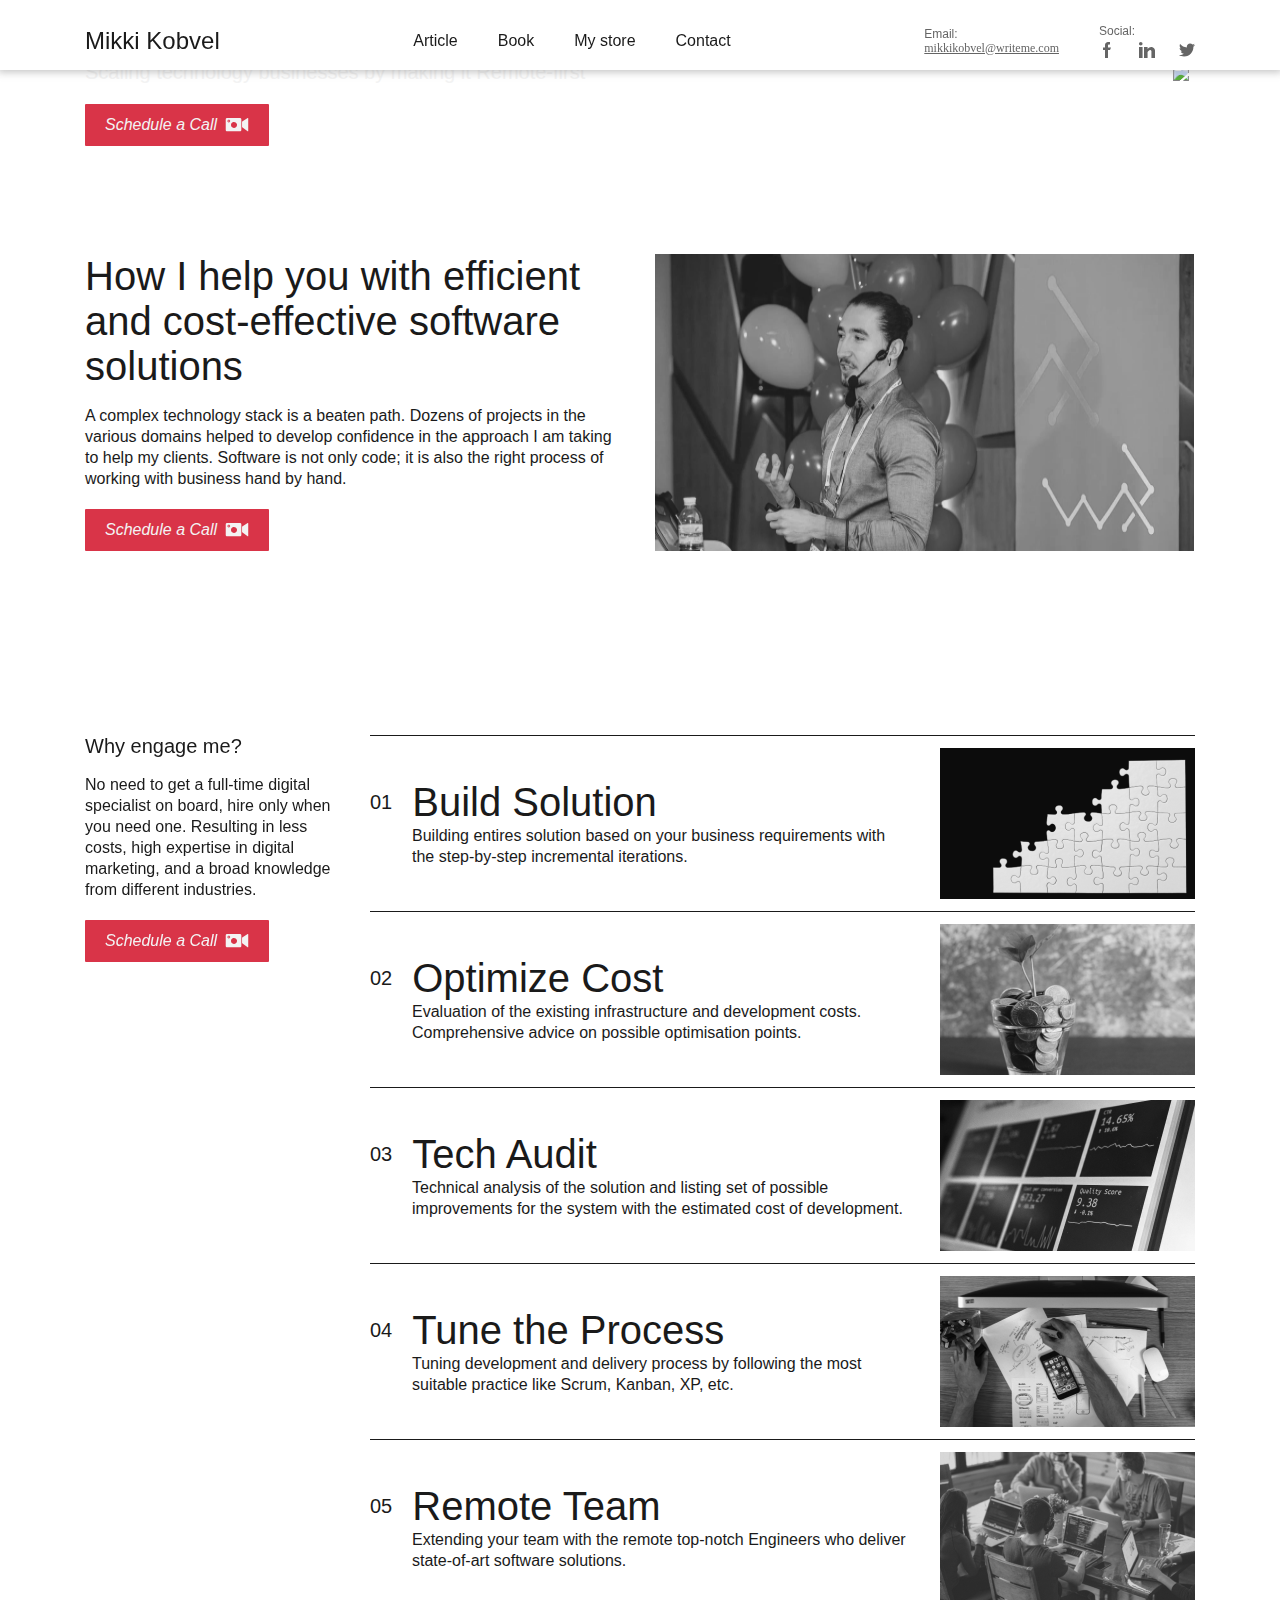
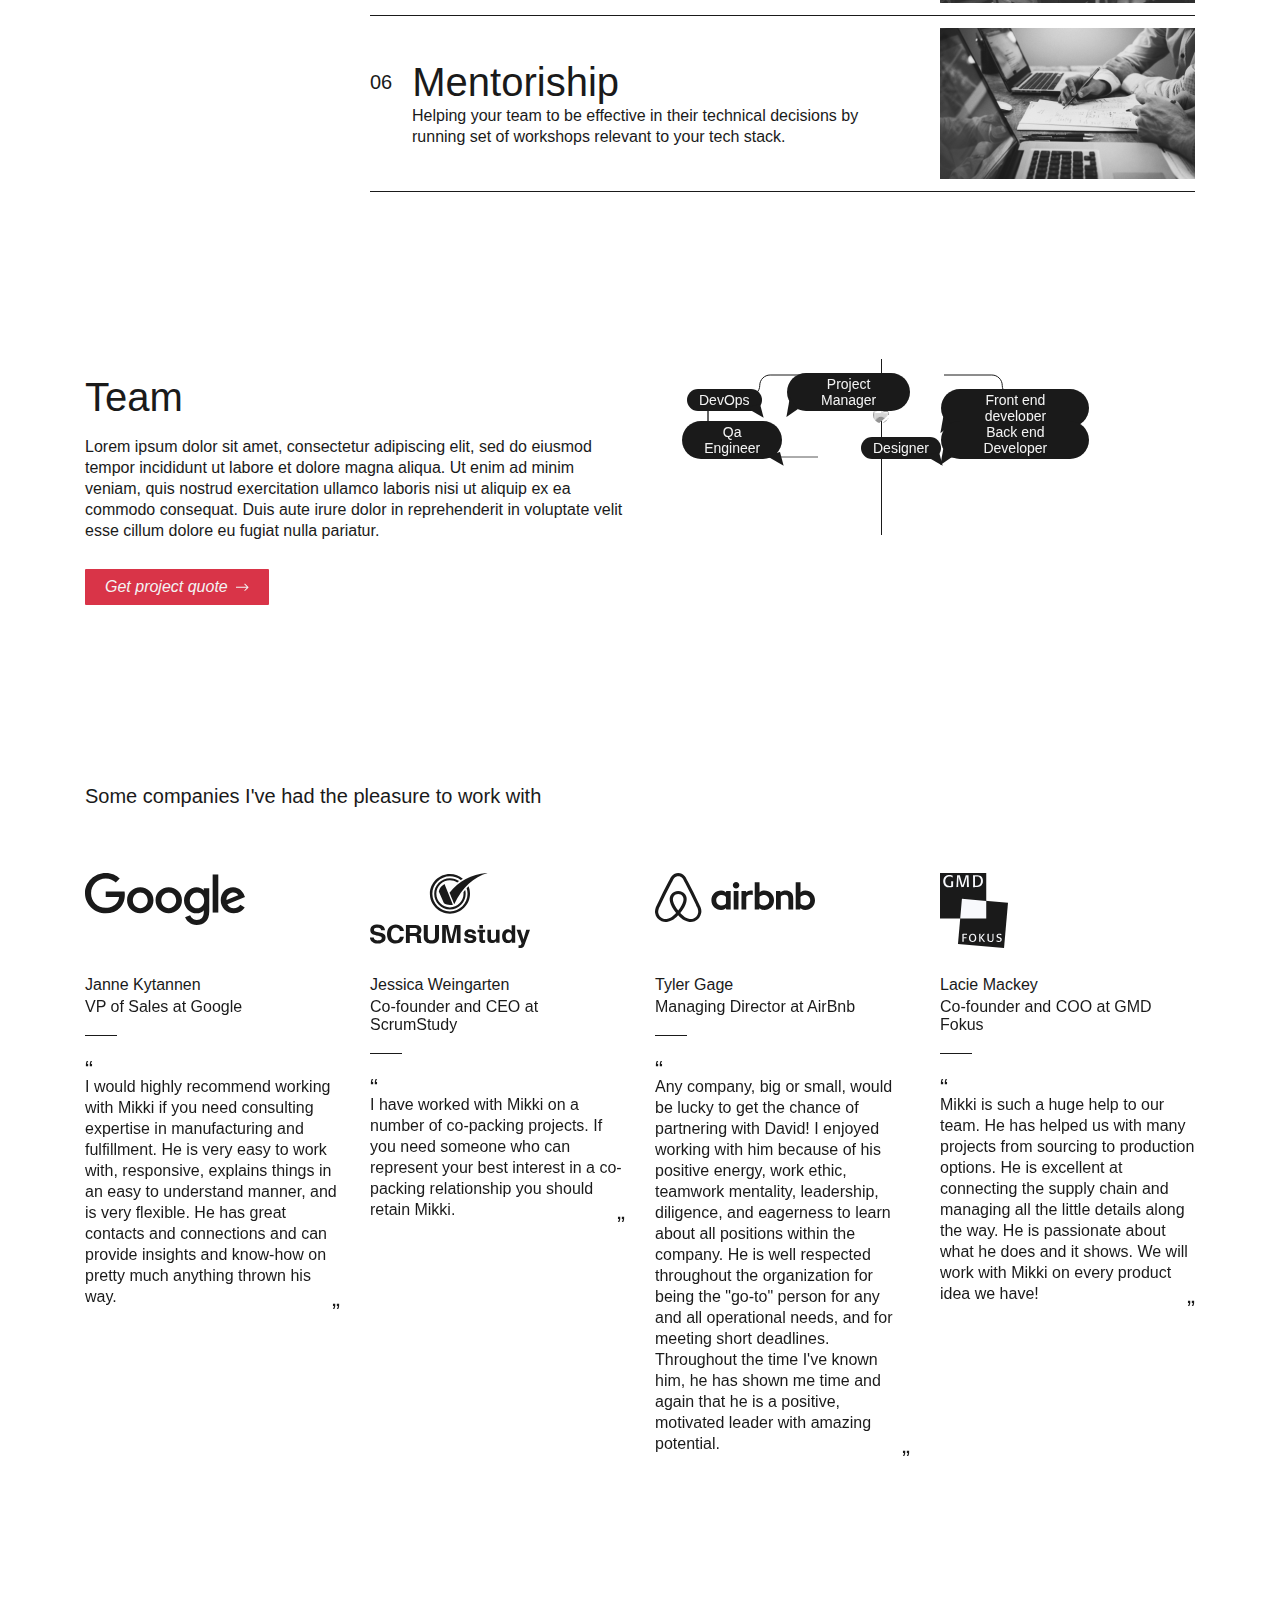
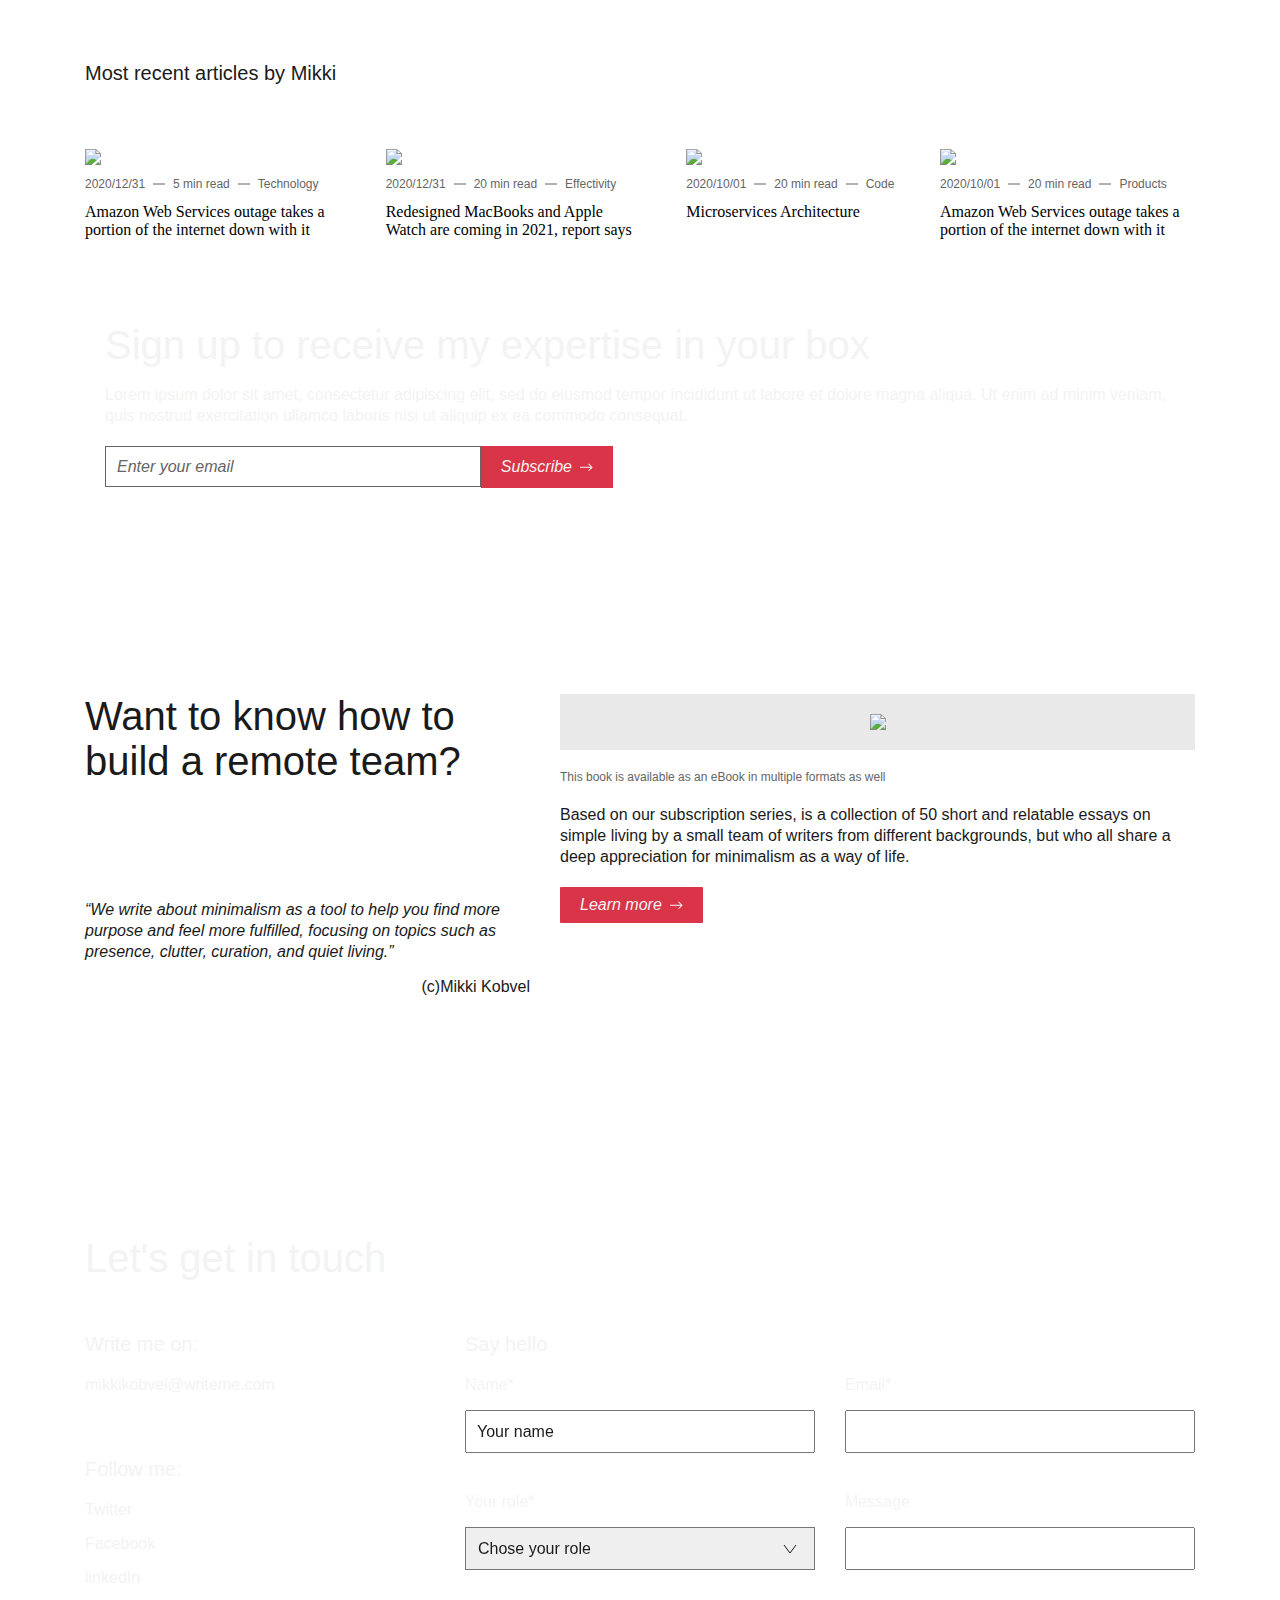
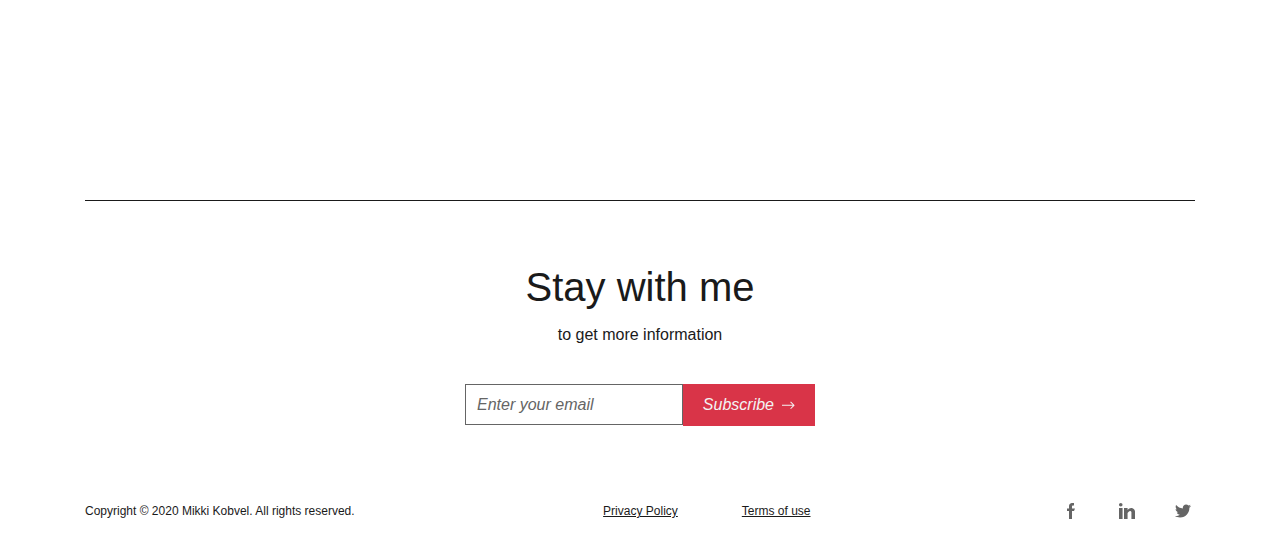
==== commit 62ea3859: "first-page.done" ====
--- a/index.html
+++ b/index.html
@@ -48,6 +48,7 @@
                                 <h2>Social:</h2>
                                 <ul class="social-nav">
                                     <li>
+                                    <a href="#">
                                         <svg width="16" height="16" viewBox="0 0 16 16" fill="none"
                                             xmlns="http://www.w3.org/2000/svg">
                                             <g id="facebook ">
@@ -60,8 +61,10 @@
                                                 </g>
                                             </g>
                                         </svg>
+                                    </a>
                                     </li>
                                     <li>
+                                    <a href="#">
                                         <svg width="16" height="16" viewBox="0 0 16 16" fill="none"
                                             xmlns="http://www.w3.org/2000/svg">
                                             <g id="linkedin " clip-path="url(#clip0_1668_324)">
@@ -91,8 +94,10 @@
                                                 </clipPath>
                                             </defs>
                                         </svg>
+                                    </a>
                                     </li>
                                     <li>
+                                    <a href="#">
                                         <svg width="16" height="16" viewBox="0 0 16 16" fill="none"
                                             xmlns="http://www.w3.org/2000/svg">
                                             <g id="twitter " clip-path="url(#clip0_1668_316)">
@@ -110,6 +115,7 @@
                                                 </clipPath>
                                             </defs>
                                         </svg>
+                                    </a>
                                     </li>
                                 </ul>
                             </div>
@@ -325,21 +331,10 @@
                             irure dolor in reprehenderit in voluptate velit esse cillum dolore eu fugiat nulla pariatur.
                         </h3>
                         <button>
-                            <h4>Schedule a Call</h4>
-                            <svg width="24" height="24" viewBox="0 0 24 24" fill="none"
-                                xmlns="http://www.w3.org/2000/svg">
-                                <g id="Icon">
-                                    <path id="Vector"
-                                        d="M23.042 5.08462C22.9198 5.01673 22.7704 5.02186 22.6532 5.09775L17.2272 8.56298C17.1171 8.6345 17.0514 8.75747 17.0533 8.88844V13.8364C17.0524 13.9561 17.1073 14.0695 17.2017 14.1429L22.6315 18.3106C22.6988 18.3625 22.7813 18.3904 22.8661 18.3904C22.9224 18.3904 22.9778 18.3769 23.0276 18.3506C23.1572 18.2844 23.2373 18.1498 23.2335 18.0042V5.42336C23.2373 5.28379 23.1635 5.15358 23.042 5.08462Z"
-                                        fill="#F3F3F3" />
-                                    <path id="Vector_2"
-                                        d="M4.40337 8.02004C4.40337 8.3535 4.13313 8.62359 3.79983 8.62359C3.46652 8.62359 3.19629 8.3535 3.19629 8.02004C3.19629 7.68689 3.46652 7.4165 3.79983 7.4165C4.13313 7.4165 4.40337 7.68689 4.40337 8.02004Z"
-                                        fill="#F3F3F3" />
-                                    <path id="Subtract" fill-rule="evenodd" clip-rule="evenodd"
-                                        d="M14.9773 18.2319H2.08582C1.33909 18.2319 0.733887 17.6267 0.733887 16.88V6.45081C0.733887 5.70438 1.33909 5.09888 2.08582 5.09888H14.9773C15.724 5.09888 16.3292 5.70438 16.3292 6.45081V16.88C16.3292 17.6267 15.724 18.2319 14.9773 18.2319ZM7.66821 9.31059C8.06948 9.11146 8.52167 8.99951 9 8.99951C9.60836 8.99951 10.1744 9.18059 10.6472 9.4918C10.7252 9.5431 10.8006 9.59793 10.8732 9.65607C11.1275 9.85956 11.3479 10.1036 11.5246 10.3783C11.6638 10.5945 11.7758 10.8297 11.8562 11.0791C11.9113 11.2504 11.9515 11.4284 11.9752 11.6116C11.9915 11.7386 12 11.8681 12 11.9995C12 13.6564 10.6569 14.9995 9 14.9995C8.30862 14.9995 7.67186 14.7656 7.16453 14.3727C6.8571 14.1346 6.5972 13.838 6.40146 13.4997C6.14613 13.0584 6 12.546 6 11.9995C6 10.821 6.67956 9.8012 7.66821 9.31059ZM5.17595 8.02001C5.17595 7.26016 4.55973 6.64394 3.79987 6.64394C3.04017 6.645 2.42471 7.26061 2.4238 8.02001C2.4238 8.78017 3.04002 9.39609 3.79987 9.39609C4.55973 9.39609 5.17595 8.78017 5.17595 8.02001Z"
-                                        fill="#F3F3F3" />
-                                </g>
-                            </svg>
+                            <h4>Get project quote</h4>
+                            <svg width="13" height="8" viewBox="0 0 13 8" fill="none" xmlns="http://www.w3.org/2000/svg">
+                                <path id="Arrow" d="M12.3536 4.67167C12.5488 4.47641 12.5488 4.15982 12.3536 3.96456L9.17157 0.782581C8.97631 0.587319 8.65973 0.587319 8.46447 0.782581C8.2692 0.977844 8.2692 1.29443 8.46447 1.48969L11.2929 4.31812L8.46447 7.14654C8.2692 7.3418 8.2692 7.65839 8.46447 7.85365C8.65973 8.04891 8.97631 8.04891 9.17157 7.85365L12.3536 4.67167ZM0 4.81812H12V3.81812H0V4.81812Z" fill="#F3F3F3"/>
+                                </svg>
                         </button>
                     </div>
                     <div class="people-net-wrap">
@@ -480,7 +475,280 @@
                 </div>
                 </div>
             </div>
-    </main>
+
+            <div class="section-6">
+                <div class="articles-wrap">
+                    <h2 class="text-top">Most recent articles by Mikki</h2>
+                    <div class="articles-block-wrap">
+                        <div class="articles-block">
+                            <img src="./img/amazone.png">
+                            <div class="date-time-position">
+                                <h3 class="date">2020/12/31</h3>
+                                <svg width="12" height="2" viewBox="0 0 12 2" fill="none" xmlns="http://www.w3.org/2000/svg">
+                                    <path id="Vector 7" d="M0 1H12" stroke="#656565"/>
+                                    </svg>
+                                <h4 class="time">5 min read</h4>
+                                <svg width="12" height="2" viewBox="0 0 12 2" fill="none" xmlns="http://www.w3.org/2000/svg">
+                                    <path id="Vector 7" d="M0 1H12" stroke="#656565"/>
+                                    </svg>
+                                <h5 class="position">Technology</h5>
+                            </div>
+                            <p class="disctiption">
+                                Amazon Web Services outage takes a portion of the internet down with it
+                            </p>
+                        </div>
+                        <div class="articles-block">
+                            <img src="./img/macbooks.png">
+                            <div class="date-time-position">
+                                <h3 class="date">2020/12/31</h3>
+                                <svg width="12" height="2" viewBox="0 0 12 2" fill="none" xmlns="http://www.w3.org/2000/svg">
+                                    <path id="Vector 7" d="M0 1H12" stroke="#656565"/>
+                                    </svg>
+                                <h4 class="time">20 min read</h4>
+                                <svg width="12" height="2" viewBox="0 0 12 2" fill="none" xmlns="http://www.w3.org/2000/svg">
+                                    <path id="Vector 7" d="M0 1H12" stroke="#656565"/>
+                                    </svg>
+                                <h5 class="position">Effectivity</h5>
+                            </div>
+                            <p class="disctiption">
+                                Redesigned MacBooks and Apple Watch are coming in 2021, report says                            </p>
+                        </div>
+                        <div class="articles-block">
+                            <img src="./img/microservice.png">
+                            <div class="date-time-position">
+                                <h3 class="date">2020/10/01</h3>
+                                <svg width="12" height="2" viewBox="0 0 12 2" fill="none" xmlns="http://www.w3.org/2000/svg">
+                                    <path id="Vector 7" d="M0 1H12" stroke="#656565"/>
+                                    </svg>
+                                <h4 class="time">20 min read</h4>
+                                <svg width="12" height="2" viewBox="0 0 12 2" fill="none" xmlns="http://www.w3.org/2000/svg">
+                                    <path id="Vector 7" d="M0 1H12" stroke="#656565"/>
+                                    </svg>
+                                <h5 class="position">Code</h5>
+                            </div>
+                            <p class="disctiption">
+                                Microservices Architecture                            </p>
+                        </div>
+                        <div class="articles-block">
+                            <img src="./img/last-amazone.png">
+                            <div class="date-time-position">
+                                <h3 class="date">2020/10/01</h3>
+                                <svg width="12" height="2" viewBox="0 0 12 2" fill="none" xmlns="http://www.w3.org/2000/svg">
+                                    <path id="Vector 7" d="M0 1H12" stroke="#656565"/>
+                                    </svg>
+                                <h4 class="time">20 min read</h4>
+                                <svg width="12" height="2" viewBox="0 0 12 2" fill="none" xmlns="http://www.w3.org/2000/svg">
+                                    <path id="Vector 7" d="M0 1H12" stroke="#656565"/>
+                                    </svg>
+                                <h5 class="position">Products</h5>
+                            </div>
+                            <p class="disctiption">
+                                Amazon Web Services outage takes a portion of the internet down with it                            </p>
+                        </div>
+                    </div>
+                </div>
+            </div>
+
+            <div class="section-7">
+                <div class="sign-up-block-wrap">
+                    <h2 class="sign-up">Sign up to receive my expertise in your box</h2>
+                    <h3 class="discription">Lorem ipsum dolor sit amet, consectetur adipiscing elit, sed do eiusmod tempor incididunt ut labore et dolore magna aliqua. Ut enim ad minim veniam, quis nostrud exercitation ullamco laboris nisi ut aliquip ex ea commodo consequat.</h3>
+                    <div class="enter-your-email-wrap">
+                        <form>
+                            <input type="email" id="enter-email" name="enter-email" class="input-email">
+                            <label class="email" for="enter-email">Enter your email</label>
+                        </form>
+                        <button>
+                            <h4>Subscribe</h4>
+                            <svg width="13" height="8" viewBox="0 0 13 8" fill="none" xmlns="http://www.w3.org/2000/svg">
+                                <path id="Arrow" d="M12.3536 4.67167C12.5488 4.47641 12.5488 4.15982 12.3536 3.96456L9.17157 0.782581C8.97631 0.587319 8.65973 0.587319 8.46447 0.782581C8.2692 0.977844 8.2692 1.29443 8.46447 1.48969L11.2929 4.31812L8.46447 7.14654C8.2692 7.3418 8.2692 7.65839 8.46447 7.85365C8.65973 8.04891 8.97631 8.04891 9.17157 7.85365L12.3536 4.67167ZM0 4.81812H12V3.81812H0V4.81812Z" fill="#F3F3F3"/>
+                                </svg>
+                        </button>
+                    </div>
+                </div>
+            </div>
+
+            <div class="section-8">
+                <div class="how-to-build-container">
+                    <div class="build-left-block">
+                        <div class="main-text-wrap">
+                            <h2 class="main-top-text">Want to know how to build a remote team?</h2>
+                            <h3 class="discription">“We write about minimalism as a tool to help you find more purpose and feel more fulfilled, focusing on topics such as presence, clutter, curation, and quiet living.”</h3>
+                        </div>
+                        <div class="author">
+                            <h4>(c)Mikki Kobvel</h4>
+                        </div>
+                    </div>
+                    <div class="build-remote-block">
+                        <div class="build-remote-img">
+                            <img src="./img/build-remote.png">
+                        </div>
+                        <div class="remote-text">
+                            <h2 class="remote-top-text">This book is available as an eBook in multiple formats as well</h2>
+                            <h3 class="remote-discription">Based on our subscription series, is a collection of 50 short and relatable essays on simple living by a small team of writers from different backgrounds, but who all share a deep appreciation for minimalism as a way of life.</h3>
+                            <button>
+                                <h4>Learn more</h4>
+                                <svg width="13" height="8" viewBox="0 0 13 8" fill="none" xmlns="http://www.w3.org/2000/svg">
+                                    <path id="Arrow" d="M12.3536 4.67167C12.5488 4.47641 12.5488 4.15982 12.3536 3.96456L9.17157 0.782581C8.97631 0.587319 8.65973 0.587319 8.46447 0.782581C8.2692 0.977844 8.2692 1.29443 8.46447 1.48969L11.2929 4.31812L8.46447 7.14654C8.2692 7.3418 8.2692 7.65839 8.46447 7.85365C8.65973 8.04891 8.97631 8.04891 9.17157 7.85365L12.3536 4.67167ZM0 4.81812H12V3.81812H0V4.81812Z" fill="#F3F3F3"/>
+                                    </svg>
+                            </button>
+                        </div>
+                    </div>
+                </div>
+            </div>
+
+            <div class="section-9">
+                <div class="lets-get-touch-container">
+                    <h2 class="lets-get">Let's get in touch</h2>
+                    <div class="social-sayhello-container">
+                        <div class="lets-touch-left-block">
+                            <div class="write-me">
+                                <h3 class="write-me-text">Write me on:</h3>
+                                <h4 class="write-me-email">mikkikobvel@writeme.com</h4>
+                            </div>
+                            <div class="follow-me">
+                                <h3 class="follow-me-text">Follow me:</h3>
+                                <ul>
+                                    <li>Twitter</li>
+                                    <li>Facebook</li>
+                                    <li>linkedIn</li>
+                                </ul>
+                        </div>
+                        </div>
+                        <div class="say-hello-block">
+                            <h2 class="hello-text">Say hello</h2>
+                            <div class="hello-input-сontainer">
+                                <form id="form">
+                                    <div class="hello-block top">
+                                        <div class="input-wrap">
+                                            <h3 class="input-top-text">Name*</h3>
+                                                <input placeholder=' ' type="text" id="input" name="input" class="hello-input">
+                                                <label class="text-in-input remove" for="input">Your name</label>
+                                        </div>
+                                        <div class="input-wrap">
+                                            <h3 class="input-top-text">Email*</h3>
+                                                <input type="email" id="input" name="input" class="hello-input">
+                                                <label class="text-in-input" for="input">Email address</label>
+                                        </div>
+                                    </div>
+                                    <div class="hello-block">
+                                        <div class="input-wrap">
+                                            <h3 class="input-top-text">Your role*</h3>
+                                            <div class="chose-your-role">
+                                                <select class="selector" name="role" id="role">
+                                                    <option> Chose your role</option>
+                                                </select>
+                                                <svg width="14" height="10" viewBox="0 0 14 10" fill="none" xmlns="http://www.w3.org/2000/svg">
+                                                    <path id="Arrow" d="M1 1L7 9L13 1" stroke="#1A1A1A"/>
+                                                    </svg>
+                                            </div>
+                                        </div>
+                                        <div class="input-wrap">
+                                            <h3 class="input-top-text">Message</h3>
+                                                <input type="text" id="input" name="input" class="hello-input">
+                                                <label class="text-in-input" for="input">Start typing here</label>
+                                        </div>
+                                    </div>
+                                </form>
+                            </div>
+                        </div>
+                    </div>
+                </div>
+            </div>
+            
+            <footer>
+                <div class="stay-with-me-container">
+                    <div class="stay-with-me-wrap">
+                        <h2 class="stay-maintext">Stay with me</h2>
+                        <h3 class="stay-discription">to get more information</h3>
+                        <div class="enter-your-email-wrap">
+                            <form>
+                                <input type="email" id="enter-email" name="enter-email" class="input-email">
+                                <label class="email" for="enter-email">Enter your email</label>
+                            </form>
+                            <button>
+                                <h4>Subscribe</h4>
+                                <svg width="13" height="8" viewBox="0 0 13 8" fill="none" xmlns="http://www.w3.org/2000/svg">
+                                    <path id="Arrow" d="M12.3536 4.67167C12.5488 4.47641 12.5488 4.15982 12.3536 3.96456L9.17157 0.782581C8.97631 0.587319 8.65973 0.587319 8.46447 0.782581C8.2692 0.977844 8.2692 1.29443 8.46447 1.48969L11.2929 4.31812L8.46447 7.14654C8.2692 7.3418 8.2692 7.65839 8.46447 7.85365C8.65973 8.04891 8.97631 8.04891 9.17157 7.85365L12.3536 4.67167ZM0 4.81812H12V3.81812H0V4.81812Z" fill="#F3F3F3"/>
+                                    </svg>
+                            </button>
+                        </div>
+                    </div>
+                    <div class="copyright-bottom">
+                        <h4 class="copy-right">Copyright © 2020 Mikki Kobvel. All rights reserved.</h4>
+                        <div class="privacy-police">
+                            <a href="#">Privacy Policy</a>
+                            <a href="#">Terms of use</a>
+                        </div>
+                        <ul class="social-nav">
+                            <li>
+                                <svg width="16" height="16" viewBox="0 0 16 16" fill="none"
+                                    xmlns="http://www.w3.org/2000/svg">
+                                    <g id="facebook ">
+                                        <g id="Group">
+                                            <g id="Group_2">
+                                                <path id="Vector"
+                                                    d="M9 5.5V3.5C9 2.948 9.448 2.5 10 2.5H11V0H9C7.343 0 6 1.343 6 3V5.5H4V8H6V16H9V8H11L12 5.5H9Z"
+                                                    fill="#656565" />
+                                            </g>
+                                        </g>
+                                    </g>
+                                </svg>
+                            </li>
+                            <li>
+                                <svg width="16" height="16" viewBox="0 0 16 16" fill="none"
+                                    xmlns="http://www.w3.org/2000/svg">
+                                    <g id="linkedin " clip-path="url(#clip0_1668_324)">
+                                        <g id="Group">
+                                            <g id="Group_2">
+                                                <path id="Vector" d="M3.578 5H0V16H3.578V5Z" fill="#656565" />
+                                            </g>
+                                        </g>
+                                        <g id="Group_3">
+                                            <g id="Group_4">
+                                                <path id="Vector_2"
+                                                    d="M13.324 5.129C13.286 5.117 13.25 5.104 13.21 5.093C13.162 5.082 13.114 5.073 13.065 5.065C12.875 5.027 12.667 5 12.423 5C10.337 5 9.014 6.517 8.578 7.103V5H5V16H8.578V10C8.578 10 11.282 6.234 12.423 9C12.423 11.469 12.423 16 12.423 16H16V8.577C16 6.915 14.861 5.53 13.324 5.129Z"
+                                                    fill="#656565" />
+                                            </g>
+                                        </g>
+                                        <g id="Group_5">
+                                            <g id="Group_6">
+                                                <path id="Vector_3"
+                                                    d="M1.75 3.5C2.7165 3.5 3.5 2.7165 3.5 1.75C3.5 0.783502 2.7165 0 1.75 0C0.783502 0 0 0.783502 0 1.75C0 2.7165 0.783502 3.5 1.75 3.5Z"
+                                                    fill="#656565" />
+                                            </g>
+                                        </g>
+                                    </g>
+                                    <defs>
+                                        <clipPath id="clip0_1668_324">
+                                            <rect width="16" height="16" fill="white" />
+                                        </clipPath>
+                                    </defs>
+                                </svg>
+                            </li>
+                            <li>
+                                <svg width="16" height="16" viewBox="0 0 16 16" fill="none"
+                                    xmlns="http://www.w3.org/2000/svg">
+                                    <g id="twitter " clip-path="url(#clip0_1668_316)">
+                                        <g id="Group">
+                                            <g id="Group_2">
+                                                <path id="Vector"
+                                                    d="M16 3.039C15.405 3.3 14.771 3.473 14.11 3.557C14.79 3.151 15.309 2.513 15.553 1.744C14.919 2.122 14.219 2.389 13.473 2.538C12.871 1.897 12.013 1.5 11.077 1.5C9.261 1.5 7.799 2.974 7.799 4.781C7.799 5.041 7.821 5.291 7.875 5.529C5.148 5.396 2.735 4.089 1.114 2.098C0.831 2.589 0.665 3.151 0.665 3.756C0.665 4.892 1.25 5.899 2.122 6.482C1.595 6.472 1.078 6.319 0.64 6.078C0.64 6.088 0.64 6.101 0.64 6.114C0.64 7.708 1.777 9.032 3.268 9.337C3.001 9.41 2.71 9.445 2.408 9.445C2.198 9.445 1.986 9.433 1.787 9.389C2.212 10.688 3.418 11.643 4.852 11.674C3.736 12.547 2.319 13.073 0.785 13.073C0.516 13.073 0.258 13.061 0 13.028C1.453 13.965 3.175 14.5 5.032 14.5C11.068 14.5 14.368 9.5 14.368 5.166C14.368 5.021 14.363 4.881 14.356 4.742C15.007 4.28 15.554 3.703 16 3.039Z"
+                                                    fill="#656565" />
+                                            </g>
+                                        </g>
+                                    </g>
+                                    <defs>
+                                        <clipPath id="clip0_1668_316">
+                                            <rect width="16" height="16" fill="white" />
+                                        </clipPath>
+                                    </defs>
+                                </svg>
+                            </li>
+                        </ul>
+                    </div>
+                </div>
+            </footer>
     <script>
         const hoveredItems = document.querySelectorAll('.hover-items');
         const middleItem = document.querySelector('.middle-item');
--- a/style/style.css
+++ b/style/style.css
@@ -5,7 +5,6 @@
     padding-inline: 85px;
     align-items: center;
     padding-block: 24px 12px;
-    max-width: 1920px;
     box-shadow: 0px 0px 8px 2px rgba(101, 101, 101, 0.40);
     position: fixed;
     left: 0;
@@ -13,7 +12,6 @@
     top: 0;
     z-index: 69000;
     background-color: #fff;
-    margin: auto;
 }
 
 .nav-wrap .logo {
@@ -78,7 +76,6 @@
     display: flex;
     gap: 24px;
 }
-
 /* Header end */
 
 /* Section 1 start */
@@ -127,7 +124,8 @@
 .left-video-block button,
 .reason-text-wrap button,
 .team-block-wrap button,
-.nav-wrap button {
+.nav-wrap button,
+.remote-text button {
     padding: 9px 20px;
     border-radius: 1px;
     background: var(--active, #D93448);
@@ -135,13 +133,15 @@
     align-items: center;
     gap: 8px;
     border: unset;
+    cursor: pointer;
 }
 
 .left-block button h4,
 .left-video-block button h4,
 .reason-text-wrap button h4,
 .team-block-wrap button h4,
-.nav-wrap button {
+.nav-wrap button,
+.remote-text button h4 {
     color: var(--fot-text-white);
     font-family: 'Optima', sans-serif;
     font-size: 16px;
@@ -229,13 +229,15 @@
     font-weight: 400;
     line-height: 21px;
 }
-
+.reasons-blocks-wrap{
+    border-top:1px solid var(--primary);
+}
 .reasons-blocks-wrap .reason-block {
     display: flex;
     align-items: center;
     gap: 30px;
     padding-block: 12px;
-    border-top: 1px solid var(--primary);
+    border-bottom: 1px solid var(--primary);
     justify-content: space-between;
 }
 
@@ -862,7 +864,7 @@
 }
 
 .designer .designer-img {
-    display: flex;
+    font-size: 0;
     filter: grayscale(1);
 }
 
@@ -922,10 +924,10 @@
     max-width: 1920px;
     margin: auto;
     padding-inline: 85px;
-    margin-bottom:208px;
-}
-
-.section-5 .company-block-wrap h2{
+    margin-bottom: 208px;
+}
+
+.section-5 .company-block-wrap h2 {
     color: var(--primary);
     font-family: 'Optima', sans-serif;
     font-size: 20px;
@@ -967,9 +969,11 @@
     font-weight: 400;
     line-height: normal;
 }
-.company-block .name{
-    margin-bottom:4px;
-}
+
+.company-block .name {
+    margin-bottom: 4px;
+}
+
 .company-block .position {
     margin-bottom: 60px;
     position: relative;
@@ -1021,11 +1025,465 @@
     rotate: 180deg;
 }
 
+/* Section 5 end */
+
+/* Section 6 start */
+.articles-wrap {
+    max-width: 1920px;
+    margin: auto;
+    padding-inline: 85px;
+    margin-bottom: 64px;
+}
+
+.articles-wrap .text-top {
+    margin-bottom: 64px;
+    color: var(--primary);
+    font-family: 'Optima', sans-serif;
+    font-size: 20px;
+    font-style: normal;
+    font-weight: 400;
+    line-height: normal;
+}
+
+.articles-block-wrap {
+    display: flex;
+    gap: 30px;
+    justify-content: space-between;
+}
+
+.articles-block {
+    max-width: 255px;
+    display: flex;
+    flex-direction: column;
+    gap: 12px;
+}
+
+.articles-block .date-time-position {
+    display: flex;
+    align-items: center;
+    gap: 8px;
+}
+
+.date-time-position .date,
+.date-time-position .time,
+.date-time-position .position {
+    color: var(--secondary-gray);
+    text-align: center;
+    font-family: 'Optima', sans-serif;
+    font-size: 12px;
+    font-style: normal;
+    font-weight: 400;
+    line-height: normal;
+}
+
+/* Section 6 end */
+
+/* Section 7 start */
+.section-7 {
+    padding-inline: 85px;
+}
+
+.section-7 .sign-up-block-wrap {
+    padding: 20px;
+    background-image: url(../img/enter-email-bg.png);
+    background-size: cover;
+    background-repeat: no-repeat;
+    margin-bottom: 186px;
+}
+
+.sign-up-block-wrap .sign-up {
+    color: var(--fot-text-white);
+    font-family: 'Optima', sans-serif;
+    font-size: 40px;
+    font-style: normal;
+    font-weight: 400;
+    line-height: normal;
+    margin-bottom: 16px;
+}
+
+.sign-up-block-wrap .discription {
+    color: var(--fot-text-white);
+    font-family: 'Optima', sans-serif;
+    font-size: 16px;
+    font-style: normal;
+    font-weight: 400;
+    line-height: 21px;
+    margin-bottom: 20px;
+}
+
+.sign-up-block-wrap .enter-your-email-wrap {
+    display: flex;
+    max-width: 508px;
+}
+
+.enter-your-email-wrap form {
+    width: 100%;
+    position: relative;
+}
+
+.enter-your-email-wrap .input-email {
+    width: 100%;
+    padding: 12px;
+    border: 1px solid var(--secondary-gray);
+}
+.enter-your-email-wrap .input-email:active , .enter-your-email-wrap .input-email:focus{
+    outline: none;
+}
+.enter-your-email-wrap .input-email:active+label , .enter-your-email-wrap .input-email:focus+label {
+    display:none;
+}
+.enter-your-email-wrap .email {
+    position: absolute;
+    left: 12px;
+    top: 12px;
+    color: var(--secondary-gray);
+    font-family: 'Optima', sans-serif;
+    font-size: 16px;
+    font-style: italic;
+    font-weight: 400;
+    line-height: normal;
+    pointer-events: none;
+}
+
+.enter-your-email-wrap button {
+    display: flex;
+    align-items: center;
+    padding: 12px 20px;
+    gap: 8px;
+    background-color: var(--active);
+    border: none;
+    cursor: pointer;
+}
+
+.enter-your-email-wrap button h4 {
+    color: var(--fot-text-white);
+    font-family: 'Optima', sans-serif;
+    font-size: 16px;
+    font-style: italic;
+    font-weight: 400;
+    line-height: normal;
+}
+
+/* Section 7 end */
+
+/* Section 8 star */
+
+.how-to-build-container {
+    display: flex;
+    justify-content: space-between;
+    padding-inline: 85px;
+    gap: 30px;
+    margin-bottom: 188px;
+}
+
+.how-to-build-container .build-left-block {
+    max-width: 445px;
+}
+
+.main-text-wrap .main-top-text {
+    color: var(--primary);
+    font-family: 'Optima', sans-serif;
+    font-size: 40px;
+    font-style: normal;
+    font-weight: 400;
+    line-height: normal;
+    margin-bottom: 115px;
+}
+
+.main-text-wrap .discription {
+    color: var(--primary);
+    font-family: 'Optima', sans-serif;
+    font-size: 16px;
+    font-style: italic;
+    font-weight: 400;
+    line-height: 21px;
+    margin-bottom: 16px;
+}
+
+.build-left-block .author {
+    display: flex;
+    justify-content: flex-end;
+}
+
+.build-left-block .author h4 {
+    color: var(--primary);
+    text-align: right;
+    font-family: 'Optima', sans-serif;
+    font-size: 16px;
+    font-style: normal;
+    font-weight: 400;
+    line-height: normal;
+}
+
+.how-to-build-container .build-remote-block {
+    max-width: 635px;
+}
+
+.build-remote-img {
+    display: flex;
+    justify-content: center;
+    padding-block: 20px;
+    margin-bottom: 20px;
+    background: var(--accent-background, #E9E9E9);
+}
+
+.remote-text .remote-top-text {
+    color: var(--secondary-gray);
+    font-family: 'Optima', sans-serif;
+    font-size: 12px;
+    font-style: normal;
+    font-weight: 400;
+    line-height: normal;
+    margin-bottom: 20px;
+}
+
+.remote-text .remote-discription {
+    color: var(--primary);
+    font-family: 'Optima', sans-serif;
+    font-size: 16px;
+    font-style: normal;
+    font-weight: 400;
+    line-height: 21px;
+    margin-bottom: 20px;
+}
+
+/* Section 8 end */
+
+/* Section 9 start */
+.lets-get-touch-container {
+    padding: 64px 85px;
+    background-image: url(../img/touch-it-bg.png);
+    background-repeat: no-repeat;
+    background-size: cover;
+    margin-bottom: 149px;
+}
+
+.lets-get-touch-container .lets-get {
+    color: var(--fot-text-white);
+    font-family: 'Optima', sans-serif;
+    font-size: 40px;
+    font-style: normal;
+    font-weight: 400;
+    line-height: 21px;
+    margin-bottom: 64px;
+}
+
+.lets-get-touch-container .social-sayhello-container {
+    display: flex;
+    justify-content: space-between;
+}
+
+.social-sayhello-container .lets-touch-left-block {
+    display: flex;
+    flex-direction: column;
+    gap: 64px;
+}
+
+.write-me .write-me-text,
+.follow-me .follow-me-text {
+    color: var(--fot-text-white);
+    font-family: 'Optima', sans-serif;
+    font-size: 20px;
+    font-style: normal;
+    font-weight: 400;
+    line-height: normal;
+}
+
+.write-me .write-me-text,
+.follow-me .follow-me-text {
+    margin-bottom: 20px;
+}
+
+.write-me .write-me-email,
+.follow-me ul li {
+    color: var(--fot-text-white);
+    font-family: 'Optima', sans-serif;
+    font-size: 16px;
+    font-style: normal;
+    font-weight: 400;
+    line-height: normal;
+}
+
+.follow-me ul {
+    list-style: none;
+    display: flex;
+    flex-direction: column;
+    gap: 16px;
+}
+
+.social-sayhello-container .say-hello-block {
+    max-width: 730px;
+    width: 100%;
+}
+
+.say-hello-block .hello-text {
+    margin-bottom: 20px;
+    color: var(--fot-text-white);
+    font-family: 'Optima', sans-serif;
+    font-size: 20px;
+    font-style: normal;
+    font-weight: 400;
+    line-height: normal;
+}
+.hello-input:active , .hello-input:focus{
+    outline: none;
+}
+.hello-input-сontainer .hello-block {
+    gap: 30px;
+    display: flex;
+}
+
+.hello-input-сontainer .hello-block.top {
+    margin-bottom: 40px;
+}
+
+.hello-block .input-wrap {
+    width: 100%;
+    position: relative;
+}
+
+.input-wrap .input-top-text,
+.input-wrap .text-in-input {
+    color: var(--fot-text-white);
+    font-family: 'Optima', sans-serif;
+    font-size: 16px;
+    font-style: normal;
+    font-weight: 400;
+    line-height: normal;
+    pointer-events: none;
+}
+
+.input-wrap .input-top-text {
+    margin-bottom: 16px;
+}
+
+.input-wrap .text-in-input {
+    color: var(--primary);
+}
+.hello-input:active+label , .hello-input:focus+label , .hello-input:not(:placeholder-shown)+label{
+    display:none;
+}
+.hello-block .chose-your-role {
+    display: flex;
+    align-items: center;
+    position: relative;
+}
+
+.chose-your-role .selector {
+    appearance: none;
+    width: 100%;
+    padding: 12px;
+    color: var(--primary);
+    font-family: 'Optima', sans-serif;
+    font-size: 16px;
+    font-style: normal;
+    font-weight: 400;
+    line-height: normal;
+    cursor: pointer;
+}
+.chose-your-role .selector:active , .chose-your-role .selector:focus{
+    outline: none;
+}
+.chose-your-role svg {
+    position: absolute;
+    right: 18px;
+    pointer-events: none;
+}
+
+.input-wrap .hello-input {
+    width: 100%;
+    padding: 12px;
+    cursor: pointer;
+}
+
+.input-wrap .text-in-input {
+    position: absolute;
+    left: 12px;
+    bottom: 12px;
+}
+
+/* Section 9 end */
+
+/* Footer start */
+.stay-with-me-container {
+    margin-inline: 85px;
+    border-top: 1px solid var(--primary);
+    padding-top: 64px;
+    margin-bottom: 32px;
+}
+
+.stay-with-me-container .stay-with-me-wrap {
+    max-width: 350px;
+    margin: auto;
+    text-align: center;
+    margin-bottom: 73px;
+}
+
+.stay-with-me-wrap .stay-maintext,
+.stay-with-me-wrap .stay-discription {
+    color: var(--primary);
+    font-family: 'Optima', sans-serif;
+    font-style: normal;
+    font-weight: 400;
+    line-height: normal;
+    margin-bottom: 16px;
+}
+
+.stay-with-me-wrap .stay-maintext {
+    margin-bottom: 16px;
+    font-size: 40px;
+}
+
+.stay-with-me-wrap .stay-discription {
+    margin-bottom: 40px;
+    font-size: 16px;
+}
+
+.stay-with-me-wrap .enter-your-email-wrap {
+    display: flex;
+}
+
+.stay-with-me-container .copyright-bottom {
+    display: flex;
+    justify-content: space-between;
+    align-items: center;
+}
+
+.copyright-bottom .privacy-police {
+    display: flex;
+    gap: 64px;
+}
+
+.copyright-bottom .copy-right,
+.privacy-police a {
+    color: var(--primary);
+    font-family: 'Optima', sans-serif;
+    font-size: 12px;
+    font-style: normal;
+    font-weight: 400;
+    line-height: normal;
+}
+
+.privacy-police a {
+    text-decoration: underline;
+}
+
+.copyright-bottom .social-nav {
+    display: flex;
+    list-style: none;
+    gap: 32px;
+}
+
+.copyright-bottom .social-nav li {
+    padding: 4px 4px 0;
+    background-color: var(--accent-background);
+}
+
 .nav-wrap button {
     display: none;
 }
 
-@media(max-width:1280px) {
+@media(max-width:1279px) {
     .section-4 .team-people-container {
         flex-direction: column;
         align-items: center;
@@ -1038,6 +1496,11 @@
     .team-people-container .team-block-wrap {
         margin: auto;
     }
+
+    .articles-block-wrap {
+        flex-wrap: wrap;
+        justify-content: center;
+    }
 }
 
 @media(max-width:1080px) {
@@ -1058,6 +1521,10 @@
         padding-right: 0px;
     }
 
+    .left-block {
+        margin-left: 40px;
+    }
+
     .section-2 .video-block-wrap {
         flex-direction: column;
         gap: 30px;
@@ -1070,9 +1537,24 @@
     .reasone-wrap .reason-text-wrap {
         position: static;
     }
-    .company-recomended-blocks{
+
+    .company-recomended-blocks {
         flex-wrap: wrap;
         justify-content: center;
+    }
+
+    .how-to-build-container {
+        flex-direction: column;
+        align-items: center;
+    }
+
+    .lets-get-touch-container .social-sayhello-container {
+        flex-direction: column-reverse;
+        row-gap: 30px;
+        align-items: center;
+    }
+    .copyright-bottom .privacy-police {
+        gap: 35px;
     }
 }
 
@@ -1105,7 +1587,6 @@
     .section-3 .reasone-wrap {
         padding-inline: 20px;
     }
-
     .reasons-blocks-wrap .reason-block {
         flex-direction: column;
     }
@@ -1117,12 +1598,61 @@
     .section-4 .people-net-wrap {
         display: none;
     }
-    .section-5 .company-block-wrap{
-        padding-inline:20px;
-    }
-}
-
-@media(max-width:350px) {
+
+    .section-5 .company-block-wrap {
+        padding-inline: 20px;
+    }
+
+    .articles-wrap {
+        padding-inline: 15px;
+    }
+
+    .section-7 {
+        padding-inline: 0px;
+    }
+
+    .sign-up-block-wrap {
+        padding: 15px;
+    }
+
+    .sign-up-block-wrap .sign-up,
+    .sign-up-block-wrap .discription {
+        text-align: center;
+    }
+
+    .sign-up-block-wrap .enter-your-email-wrap {
+        flex-direction: column;
+        gap: 20px;
+    }
+
+    .how-to-build-container {
+        padding-inline: 20px;
+    }
+
+    .lets-get-touch-container {
+        padding-inline: 20px;
+    }
+
+    .hello-input-сontainer .hello-block {
+        flex-wrap: wrap
+    }
+
+    .stay-with-me-container {
+        margin-inline: 20px;
+        padding-top: 12px;
+    }
+
+    .stay-with-me-container .stay-with-me-wrap {
+        margin-bottom: 24px;
+    }
+
+    .stay-with-me-container .copyright-bottom {
+        flex-direction: column-reverse;
+        row-gap: 24px;
+    }
+}
+
+@media(max-width:360px) {
     .nav-wrap {
         padding-inline: 15px;
     }
@@ -1130,4 +1660,8 @@
     .nav-wrap .logo {
         font-size: 18px;
     }
+
+    .lets-get-touch-container .lets-get {
+        font-size: 35px;
+    }
 }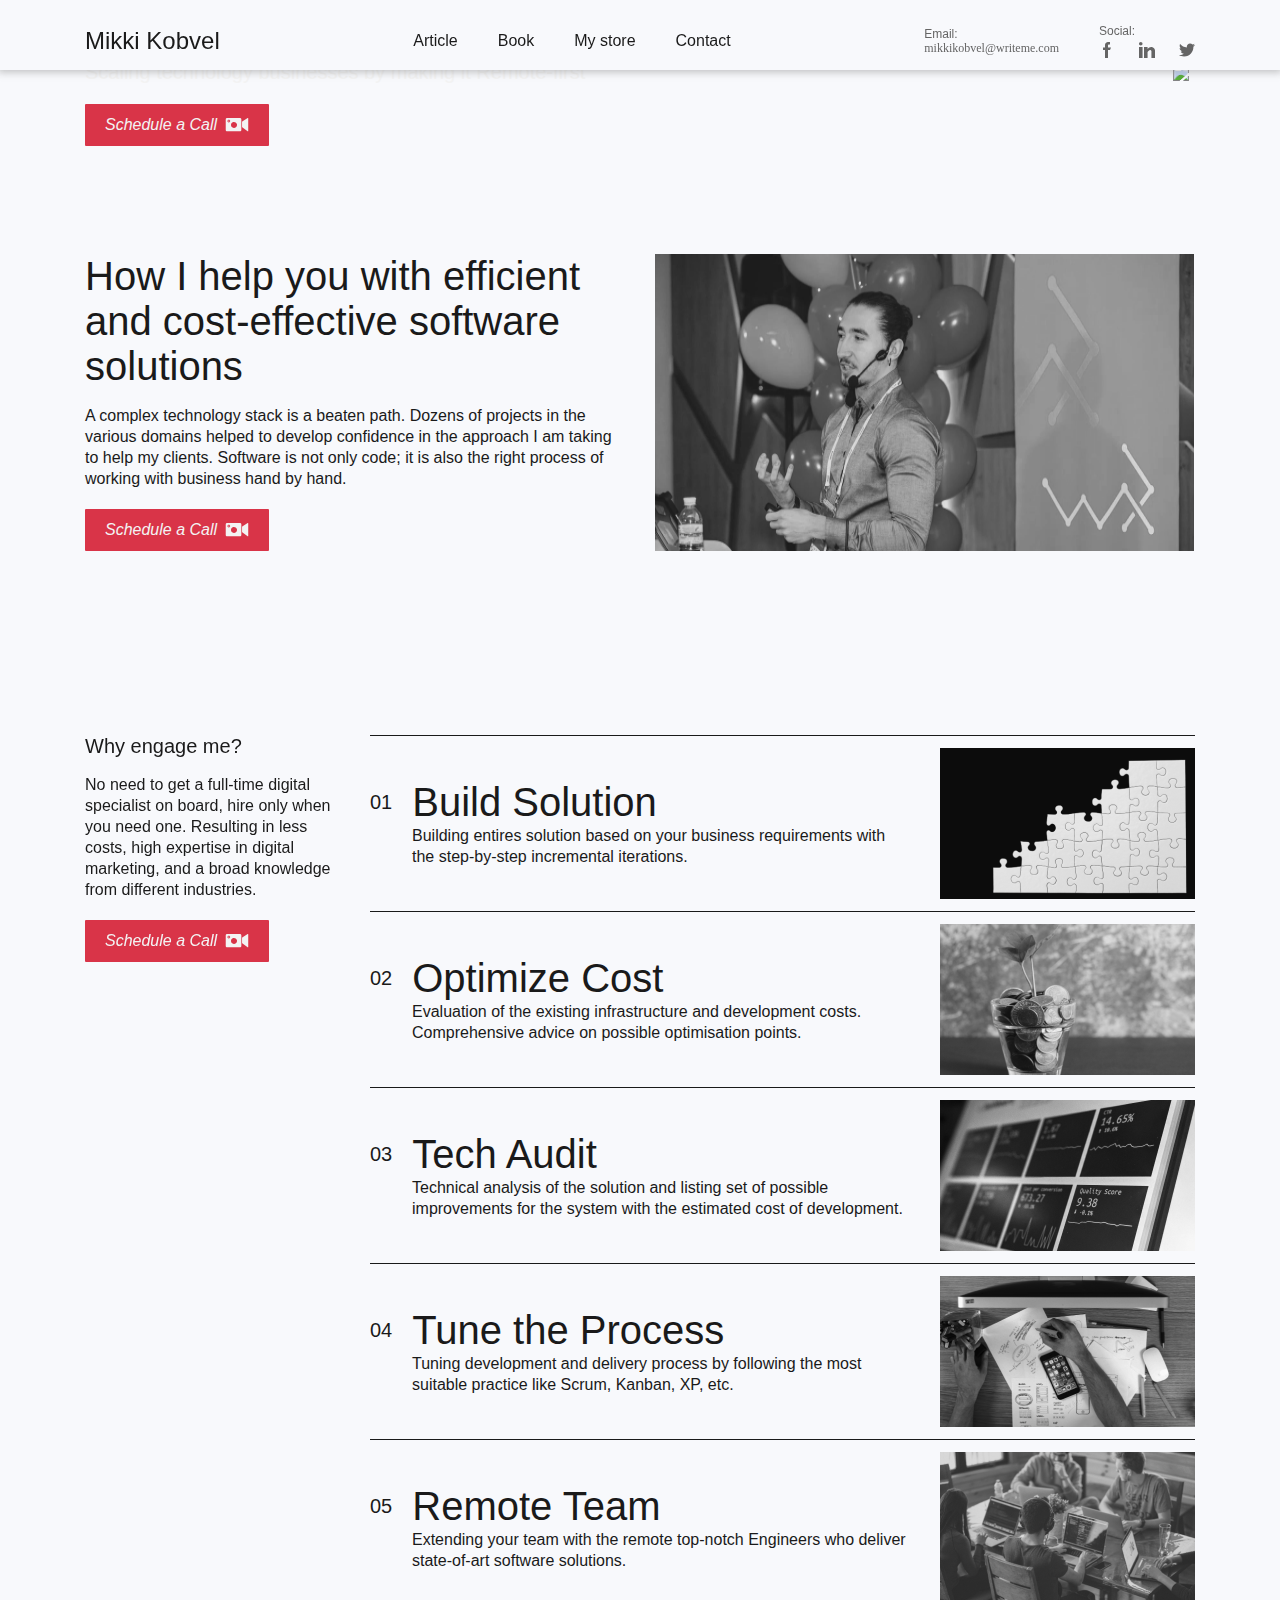
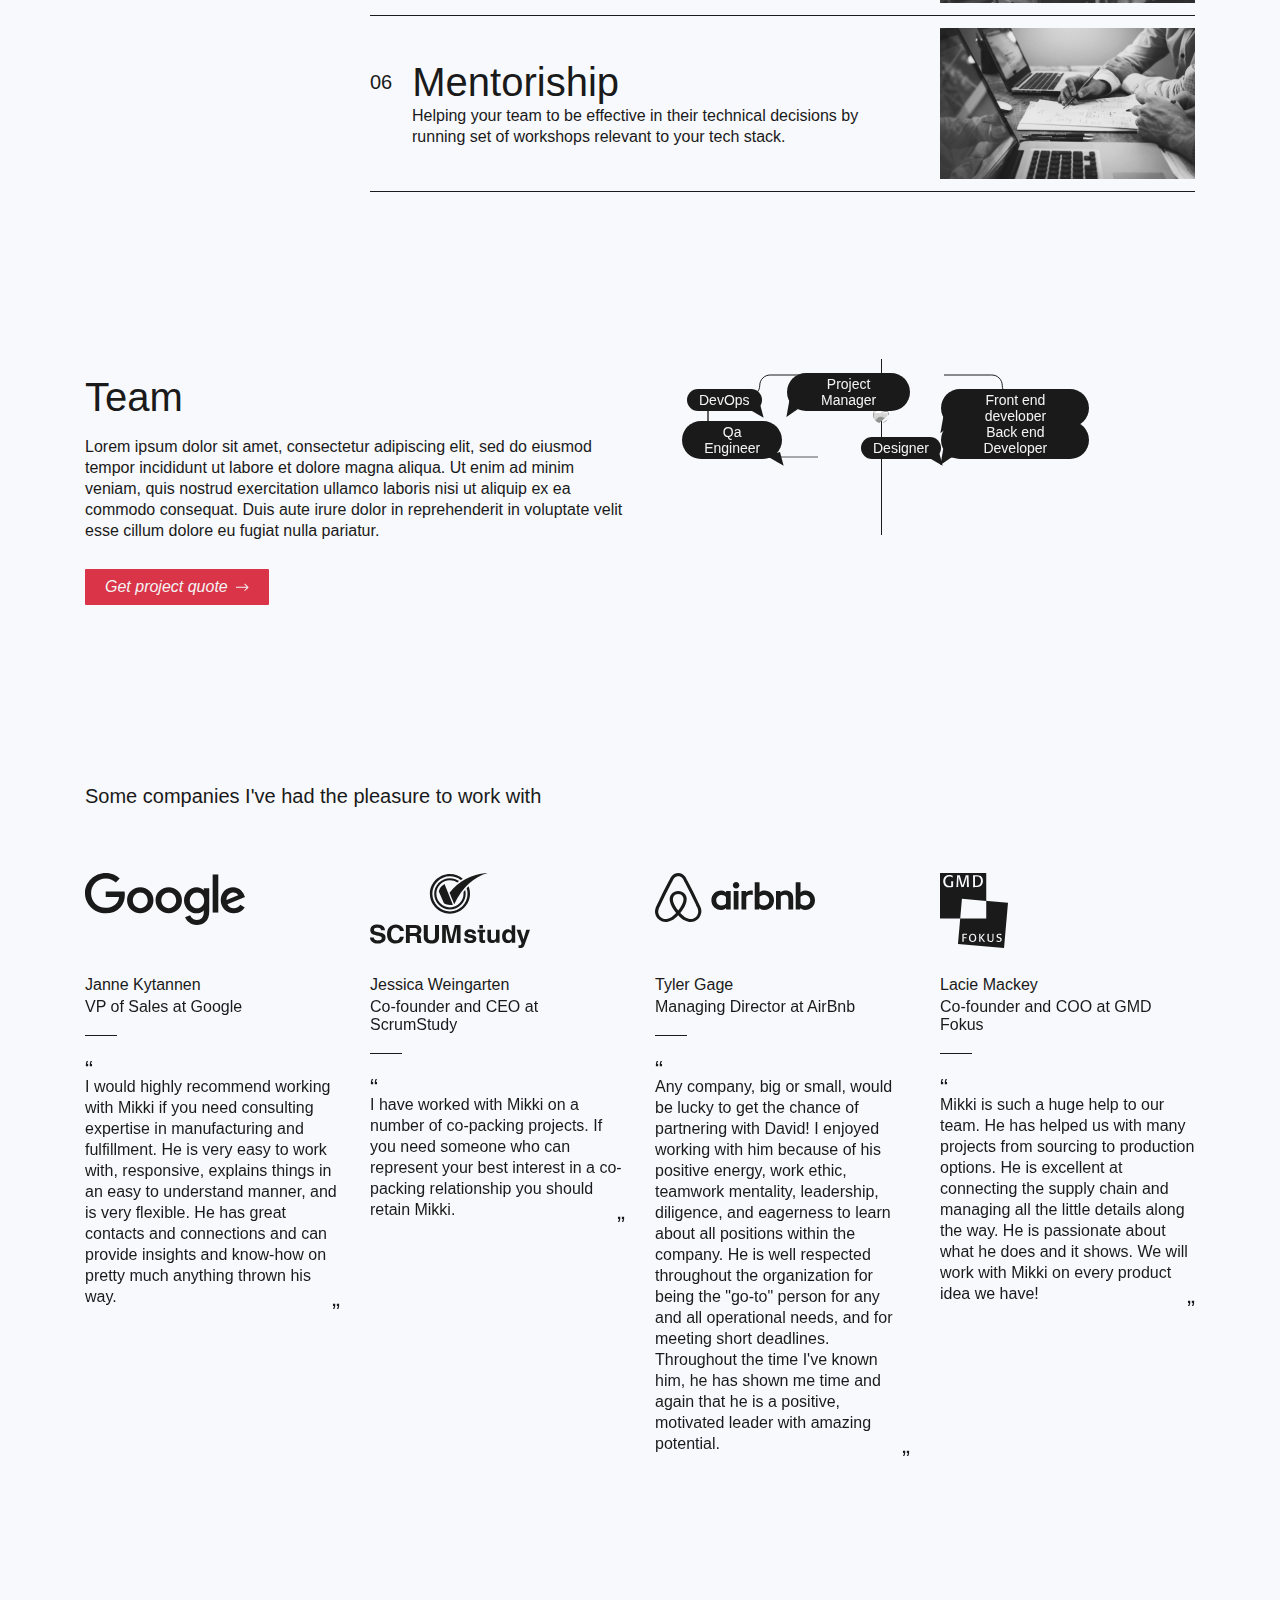
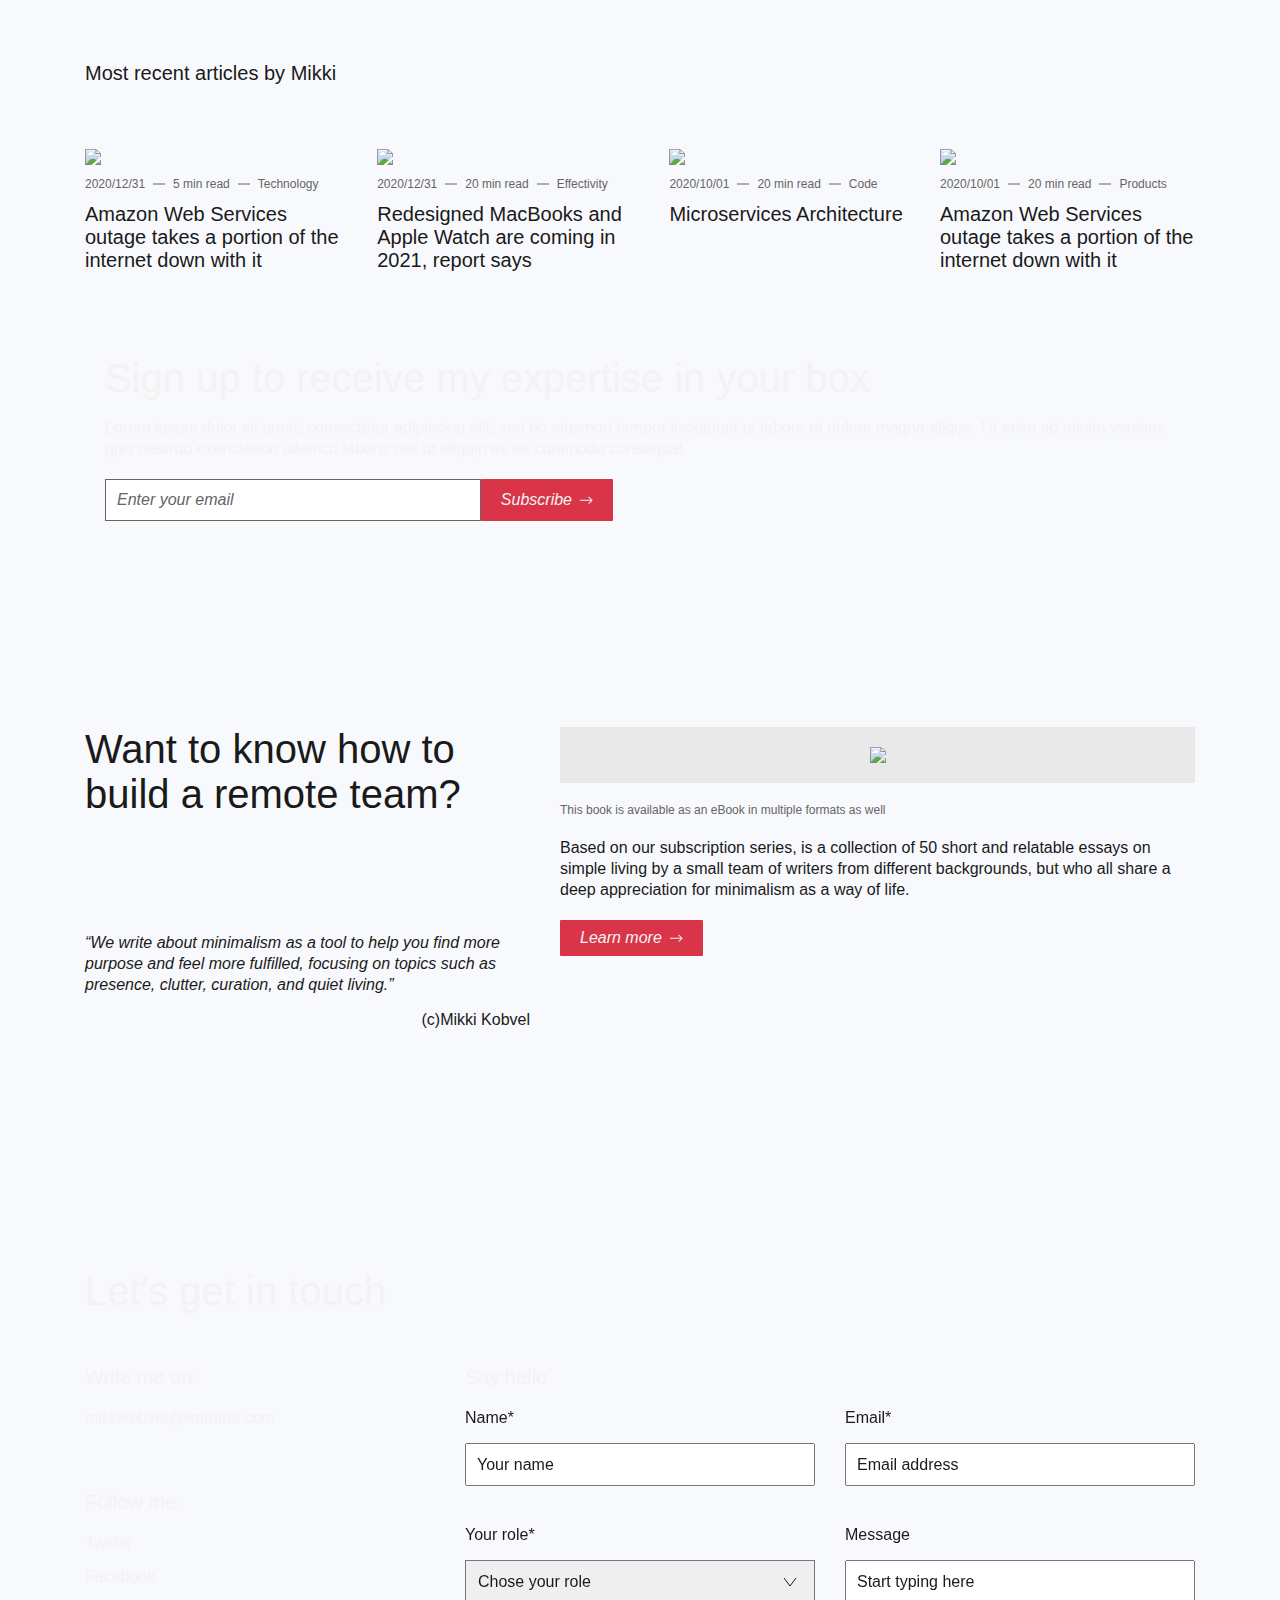
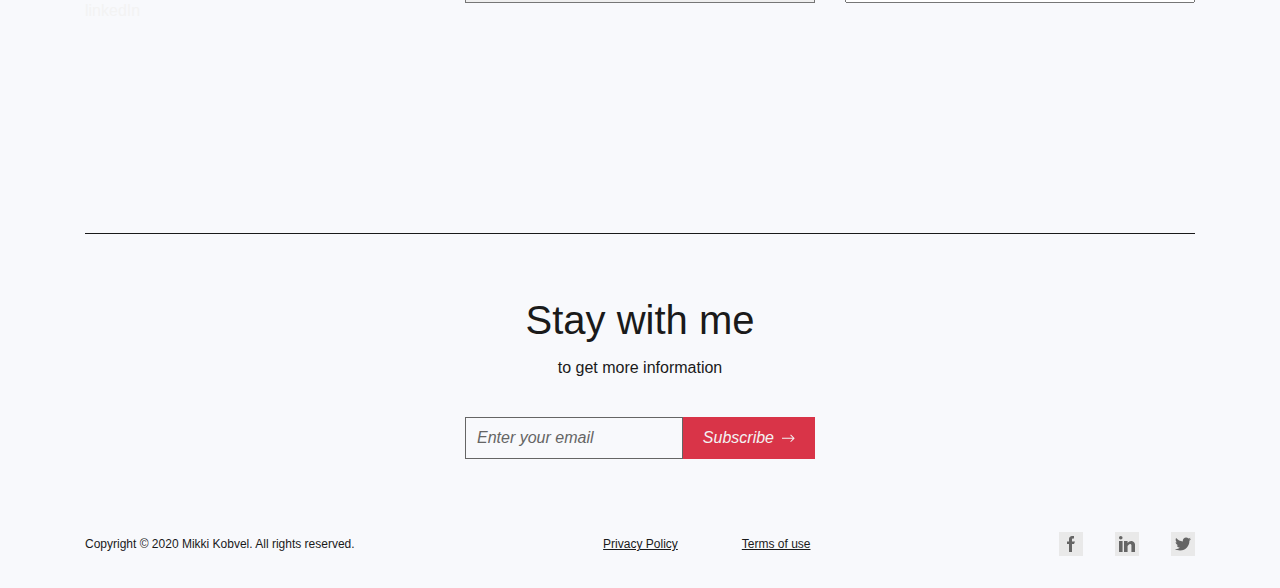
==== commit 19826bae: "leave-message" ====
--- a/index.html
+++ b/index.html
@@ -11,43 +11,45 @@
 
 <body>
     <main>
-            <header>
-                <div class="nav-container">
-                    <div class="nav-wrap">
+        <header>
+            <div class="nav-container">
+                <div class="nav-wrap">
+                    <a href="./index.html">
                         <h1 class="logo">Mikki Kobvel</h1>
-                        <ul class="navigation">
-                            <li>
-                                <a class="nav-links" href="#">
-                                    Article
-                                </a>
-                            </li>
-                            <li>
-                                <a class="nav-links" href="#">
-                                    Book
-                                </a>
-                            </li>
-                            <li>
-                                <a class="nav-links" href="#">
-                                    My store
-                                </a>
-                            </li>
-                            <li>
-                                <a class="nav-links" href="#">
-                                    Contact
-                                </a>
-                            </li>
-                        </ul>
-                        <div class="contacts-wrap">
-                            <div class="email">
-                                <h2>Email:</h2>
-                                <a href="#">
-                                    mikkikobvel@writeme.com
-                                </a>
-                            </div>
-                            <div class="social">
-                                <h2>Social:</h2>
-                                <ul class="social-nav">
-                                    <li>
+                    </a>
+                    <ul class="navigation">
+                        <li>
+                            <a class="nav-links" href="./blog.html">
+                                Article
+                            </a>
+                        </li>
+                        <li>
+                            <a class="nav-links" href="#">
+                                Book
+                            </a>
+                        </li>
+                        <li>
+                            <a class="nav-links" href="#">
+                                My store
+                            </a>
+                        </li>
+                        <li>
+                            <a id="open-leave-block" class="nav-links" href="#">
+                                Contact
+                            </a>
+                        </li>
+                    </ul>
+                    <div class="contacts-wrap">
+                        <div class="email">
+                            <h2>Email:</h2>
+                            <a href="#">
+                                mikkikobvel@writeme.com
+                            </a>
+                        </div>
+                        <div class="social">
+                            <h2>Social:</h2>
+                            <ul class="social-nav">
+                                <li>
                                     <a href="#">
                                         <svg width="16" height="16" viewBox="0 0 16 16" fill="none"
                                             xmlns="http://www.w3.org/2000/svg">
@@ -62,8 +64,8 @@
                                             </g>
                                         </svg>
                                     </a>
-                                    </li>
-                                    <li>
+                                </li>
+                                <li>
                                     <a href="#">
                                         <svg width="16" height="16" viewBox="0 0 16 16" fill="none"
                                             xmlns="http://www.w3.org/2000/svg">
@@ -95,8 +97,8 @@
                                             </defs>
                                         </svg>
                                     </a>
-                                    </li>
-                                    <li>
+                                </li>
+                                <li>
                                     <a href="#">
                                         <svg width="16" height="16" viewBox="0 0 16 16" fill="none"
                                             xmlns="http://www.w3.org/2000/svg">
@@ -116,606 +118,853 @@
                                             </defs>
                                         </svg>
                                     </a>
-                                    </li>
-                                </ul>
-                            </div>
-                        </div>
-                        <button>
-                            <h4>Schedule a Call</h4>
-                            <svg width="24" height="24" viewBox="0 0 24 24" fill="none"
-                                xmlns="http://www.w3.org/2000/svg">
-                                <g id="Icon">
-                                    <path id="Vector"
-                                        d="M23.042 5.08462C22.9198 5.01673 22.7704 5.02186 22.6532 5.09775L17.2272 8.56298C17.1171 8.6345 17.0514 8.75747 17.0533 8.88844V13.8364C17.0524 13.9561 17.1073 14.0695 17.2017 14.1429L22.6315 18.3106C22.6988 18.3625 22.7813 18.3904 22.8661 18.3904C22.9224 18.3904 22.9778 18.3769 23.0276 18.3506C23.1572 18.2844 23.2373 18.1498 23.2335 18.0042V5.42336C23.2373 5.28379 23.1635 5.15358 23.042 5.08462Z"
-                                        fill="#F3F3F3" />
-                                    <path id="Vector_2"
-                                        d="M4.40337 8.02004C4.40337 8.3535 4.13313 8.62359 3.79983 8.62359C3.46652 8.62359 3.19629 8.3535 3.19629 8.02004C3.19629 7.68689 3.46652 7.4165 3.79983 7.4165C4.13313 7.4165 4.40337 7.68689 4.40337 8.02004Z"
-                                        fill="#F3F3F3" />
-                                    <path id="Subtract" fill-rule="evenodd" clip-rule="evenodd"
-                                        d="M14.9773 18.2319H2.08582C1.33909 18.2319 0.733887 17.6267 0.733887 16.88V6.45081C0.733887 5.70438 1.33909 5.09888 2.08582 5.09888H14.9773C15.724 5.09888 16.3292 5.70438 16.3292 6.45081V16.88C16.3292 17.6267 15.724 18.2319 14.9773 18.2319ZM7.66821 9.31059C8.06948 9.11146 8.52167 8.99951 9 8.99951C9.60836 8.99951 10.1744 9.18059 10.6472 9.4918C10.7252 9.5431 10.8006 9.59793 10.8732 9.65607C11.1275 9.85956 11.3479 10.1036 11.5246 10.3783C11.6638 10.5945 11.7758 10.8297 11.8562 11.0791C11.9113 11.2504 11.9515 11.4284 11.9752 11.6116C11.9915 11.7386 12 11.8681 12 11.9995C12 13.6564 10.6569 14.9995 9 14.9995C8.30862 14.9995 7.67186 14.7656 7.16453 14.3727C6.8571 14.1346 6.5972 13.838 6.40146 13.4997C6.14613 13.0584 6 12.546 6 11.9995C6 10.821 6.67956 9.8012 7.66821 9.31059ZM5.17595 8.02001C5.17595 7.26016 4.55973 6.64394 3.79987 6.64394C3.04017 6.645 2.42471 7.26061 2.4238 8.02001C2.4238 8.78017 3.04002 9.39609 3.79987 9.39609C4.55973 9.39609 5.17595 8.78017 5.17595 8.02001Z"
+                                </li>
+                            </ul>
+                        </div>
+                    </div>
+                    <button>
+                        <h4>Schedule a Call</h4>
+                        <svg width="24" height="24" viewBox="0 0 24 24" fill="none" xmlns="http://www.w3.org/2000/svg">
+                            <g id="Icon">
+                                <path id="Vector"
+                                    d="M23.042 5.08462C22.9198 5.01673 22.7704 5.02186 22.6532 5.09775L17.2272 8.56298C17.1171 8.6345 17.0514 8.75747 17.0533 8.88844V13.8364C17.0524 13.9561 17.1073 14.0695 17.2017 14.1429L22.6315 18.3106C22.6988 18.3625 22.7813 18.3904 22.8661 18.3904C22.9224 18.3904 22.9778 18.3769 23.0276 18.3506C23.1572 18.2844 23.2373 18.1498 23.2335 18.0042V5.42336C23.2373 5.28379 23.1635 5.15358 23.042 5.08462Z"
+                                    fill="#F3F3F3" />
+                                <path id="Vector_2"
+                                    d="M4.40337 8.02004C4.40337 8.3535 4.13313 8.62359 3.79983 8.62359C3.46652 8.62359 3.19629 8.3535 3.19629 8.02004C3.19629 7.68689 3.46652 7.4165 3.79983 7.4165C4.13313 7.4165 4.40337 7.68689 4.40337 8.02004Z"
+                                    fill="#F3F3F3" />
+                                <path id="Subtract" fill-rule="evenodd" clip-rule="evenodd"
+                                    d="M14.9773 18.2319H2.08582C1.33909 18.2319 0.733887 17.6267 0.733887 16.88V6.45081C0.733887 5.70438 1.33909 5.09888 2.08582 5.09888H14.9773C15.724 5.09888 16.3292 5.70438 16.3292 6.45081V16.88C16.3292 17.6267 15.724 18.2319 14.9773 18.2319ZM7.66821 9.31059C8.06948 9.11146 8.52167 8.99951 9 8.99951C9.60836 8.99951 10.1744 9.18059 10.6472 9.4918C10.7252 9.5431 10.8006 9.59793 10.8732 9.65607C11.1275 9.85956 11.3479 10.1036 11.5246 10.3783C11.6638 10.5945 11.7758 10.8297 11.8562 11.0791C11.9113 11.2504 11.9515 11.4284 11.9752 11.6116C11.9915 11.7386 12 11.8681 12 11.9995C12 13.6564 10.6569 14.9995 9 14.9995C8.30862 14.9995 7.67186 14.7656 7.16453 14.3727C6.8571 14.1346 6.5972 13.838 6.40146 13.4997C6.14613 13.0584 6 12.546 6 11.9995C6 10.821 6.67956 9.8012 7.66821 9.31059ZM5.17595 8.02001C5.17595 7.26016 4.55973 6.64394 3.79987 6.64394C3.04017 6.645 2.42471 7.26061 2.4238 8.02001C2.4238 8.78017 3.04002 9.39609 3.79987 9.39609C4.55973 9.39609 5.17595 8.78017 5.17595 8.02001Z"
+                                    fill="#F3F3F3" />
+                            </g>
+                        </svg>
+                    </button>
+                </div>
+            </div>
+            <div class="nav-mobile-container">
+                <div class="nav-mobile-blocks">
+                    <div class="nav-mobile-block">
+                        <a href="#">
+                            <svg width="20" height="20" viewBox="0 0 20 20" fill="none"
+                                xmlns="http://www.w3.org/2000/svg">
+                                <g id="file">
+                                    <path id="Union" fill-rule="evenodd" clip-rule="evenodd"
+                                        d="M13.2145 1.425L17.3145 5.55L17.502 6V18.125L16.877 18.75H3.12695L2.50195 18.125V1.875L3.12695 1.25H12.777L13.2145 1.425ZM12.502 6.25H16.252L12.502 2.5V6.25ZM3.75195 2.5V17.5H16.252V7.5H11.877L11.252 6.875V2.5H3.75195ZM13.7513 8.74999H6.2513V9.99999H13.7513V8.74999ZM6.2513 11.25H13.7513V12.5H6.2513V11.25ZM13.7513 13.75H6.2513V15H13.7513V13.75Z"
                                         fill="#F3F3F3" />
                                 </g>
                             </svg>
-                        </button>
-                    </div>
-                </div>
-            </header>
-
-            <div class="section-1">
-                <div class="portrait-section-wrap">
-                    <div class="left-block">
-                        <h2 class="head-text">Kobvel Consulting</h2>
-                        <h3 class="discription">Scaling technology businesses by making it Remote-first</h3>
-                        <button>
-                            <h4>Schedule a Call</h4>
-                            <svg width="24" height="24" viewBox="0 0 24 24" fill="none"
-                                xmlns="http://www.w3.org/2000/svg">
-                                <g id="Icon">
-                                    <path id="Vector"
-                                        d="M23.042 5.08462C22.9198 5.01673 22.7704 5.02186 22.6532 5.09775L17.2272 8.56298C17.1171 8.6345 17.0514 8.75747 17.0533 8.88844V13.8364C17.0524 13.9561 17.1073 14.0695 17.2017 14.1429L22.6315 18.3106C22.6988 18.3625 22.7813 18.3904 22.8661 18.3904C22.9224 18.3904 22.9778 18.3769 23.0276 18.3506C23.1572 18.2844 23.2373 18.1498 23.2335 18.0042V5.42336C23.2373 5.28379 23.1635 5.15358 23.042 5.08462Z"
-                                        fill="#F3F3F3" />
-                                    <path id="Vector_2"
-                                        d="M4.40337 8.02004C4.40337 8.3535 4.13313 8.62359 3.79983 8.62359C3.46652 8.62359 3.19629 8.3535 3.19629 8.02004C3.19629 7.68689 3.46652 7.4165 3.79983 7.4165C4.13313 7.4165 4.40337 7.68689 4.40337 8.02004Z"
-                                        fill="#F3F3F3" />
-                                    <path id="Subtract" fill-rule="evenodd" clip-rule="evenodd"
-                                        d="M14.9773 18.2319H2.08582C1.33909 18.2319 0.733887 17.6267 0.733887 16.88V6.45081C0.733887 5.70438 1.33909 5.09888 2.08582 5.09888H14.9773C15.724 5.09888 16.3292 5.70438 16.3292 6.45081V16.88C16.3292 17.6267 15.724 18.2319 14.9773 18.2319ZM7.66821 9.31059C8.06948 9.11146 8.52167 8.99951 9 8.99951C9.60836 8.99951 10.1744 9.18059 10.6472 9.4918C10.7252 9.5431 10.8006 9.59793 10.8732 9.65607C11.1275 9.85956 11.3479 10.1036 11.5246 10.3783C11.6638 10.5945 11.7758 10.8297 11.8562 11.0791C11.9113 11.2504 11.9515 11.4284 11.9752 11.6116C11.9915 11.7386 12 11.8681 12 11.9995C12 13.6564 10.6569 14.9995 9 14.9995C8.30862 14.9995 7.67186 14.7656 7.16453 14.3727C6.8571 14.1346 6.5972 13.838 6.40146 13.4997C6.14613 13.0584 6 12.546 6 11.9995C6 10.821 6.67956 9.8012 7.66821 9.31059ZM5.17595 8.02001C5.17595 7.26016 4.55973 6.64394 3.79987 6.64394C3.04017 6.645 2.42471 7.26061 2.4238 8.02001C2.4238 8.78017 3.04002 9.39609 3.79987 9.39609C4.55973 9.39609 5.17595 8.78017 5.17595 8.02001Z"
+                            <h2 class="nav-text">Arcticles</h2>
+                        </a>
+                    </div>
+                    <div class="nav-mobile-block">
+                        <a href="#">
+                            <svg width="20" height="20" viewBox="0 0 20 20" fill="none"
+                                xmlns="http://www.w3.org/2000/svg">
+                                <g id="book">
+                                    <path id="Union" fill-rule="evenodd" clip-rule="evenodd"
+                                        d="M18.125 2.5H11.25L10.8125 2.68753L10 3.48755L9.18747 2.68753L8.75 2.5H1.875L1.25 3.125V15.625L1.875 16.25H8.48747L9.56253 17.3125H10.4375L11.5125 16.25H18.125L18.75 15.625V3.125L18.125 2.5ZM9.375 15.3999L9.15001 15.1875L8.75 15H2.5V3.75H8.48747L9.41254 4.67499L9.375 15.3999ZM17.5 15H11.25L10.8125 15.1875L10.6375 15.35V4.62494L11.5125 3.75H17.5V15ZM7.50026 6.25H3.75025V7.5H7.50026V6.25ZM7.50026 11.25H3.75025V12.5H7.50026V11.25ZM3.75025 8.74999H7.50026V9.99999H3.75025V8.74999ZM16.2501 6.25H12.5001V7.5H16.2501V6.25ZM12.5001 8.74999H16.2501V9.99999H12.5001V8.74999ZM12.5001 11.25H16.2501V12.5H12.5001V11.25Z"
                                         fill="#F3F3F3" />
                                 </g>
                             </svg>
-                        </button>
-                    </div>
-                    <img src="./img/portrait.png">
-                </div>
-            </div>
-
-            <div class="section-2">
-                <div class="video-block-wrap">
-                    <div class="left-video-block">
-                        <h2 class="head-video-text">
-                            How I help you with efficient and cost-effective software solutions
-                        </h2>
-                        <h3 class="video-discription">
-                            A complex technology stack is a beaten path. Dozens of projects in the various domains
-                            helped to develop confidence in the approach I am taking to help my clients. Software is not
-                            only code; it is also the right process of working with business hand by hand.
-                        </h3>
-                        <button>
-                            <h4>Schedule a Call</h4>
-                            <svg width="24" height="24" viewBox="0 0 24 24" fill="none"
-                                xmlns="http://www.w3.org/2000/svg">
-                                <g id="Icon">
-                                    <path id="Vector"
-                                        d="M23.042 5.08462C22.9198 5.01673 22.7704 5.02186 22.6532 5.09775L17.2272 8.56298C17.1171 8.6345 17.0514 8.75747 17.0533 8.88844V13.8364C17.0524 13.9561 17.1073 14.0695 17.2017 14.1429L22.6315 18.3106C22.6988 18.3625 22.7813 18.3904 22.8661 18.3904C22.9224 18.3904 22.9778 18.3769 23.0276 18.3506C23.1572 18.2844 23.2373 18.1498 23.2335 18.0042V5.42336C23.2373 5.28379 23.1635 5.15358 23.042 5.08462Z"
-                                        fill="#F3F3F3" />
-                                    <path id="Vector_2"
-                                        d="M4.40337 8.02004C4.40337 8.3535 4.13313 8.62359 3.79983 8.62359C3.46652 8.62359 3.19629 8.3535 3.19629 8.02004C3.19629 7.68689 3.46652 7.4165 3.79983 7.4165C4.13313 7.4165 4.40337 7.68689 4.40337 8.02004Z"
-                                        fill="#F3F3F3" />
-                                    <path id="Subtract" fill-rule="evenodd" clip-rule="evenodd"
-                                        d="M14.9773 18.2319H2.08582C1.33909 18.2319 0.733887 17.6267 0.733887 16.88V6.45081C0.733887 5.70438 1.33909 5.09888 2.08582 5.09888H14.9773C15.724 5.09888 16.3292 5.70438 16.3292 6.45081V16.88C16.3292 17.6267 15.724 18.2319 14.9773 18.2319ZM7.66821 9.31059C8.06948 9.11146 8.52167 8.99951 9 8.99951C9.60836 8.99951 10.1744 9.18059 10.6472 9.4918C10.7252 9.5431 10.8006 9.59793 10.8732 9.65607C11.1275 9.85956 11.3479 10.1036 11.5246 10.3783C11.6638 10.5945 11.7758 10.8297 11.8562 11.0791C11.9113 11.2504 11.9515 11.4284 11.9752 11.6116C11.9915 11.7386 12 11.8681 12 11.9995C12 13.6564 10.6569 14.9995 9 14.9995C8.30862 14.9995 7.67186 14.7656 7.16453 14.3727C6.8571 14.1346 6.5972 13.838 6.40146 13.4997C6.14613 13.0584 6 12.546 6 11.9995C6 10.821 6.67956 9.8012 7.66821 9.31059ZM5.17595 8.02001C5.17595 7.26016 4.55973 6.64394 3.79987 6.64394C3.04017 6.645 2.42471 7.26061 2.4238 8.02001C2.4238 8.78017 3.04002 9.39609 3.79987 9.39609C4.55973 9.39609 5.17595 8.78017 5.17595 8.02001Z"
+                            <h2 class="nav-text">Book</h2>
+                        </a>
+                    </div>
+                    <div class="nav-mobile-block">
+                        <a href="#">
+                            <svg width="20" height="20" viewBox="0 0 20 20" fill="none"
+                                xmlns="http://www.w3.org/2000/svg">
+                                <g id="comment-discussion-quote">
+                                    <path id="Vector" fill-rule="evenodd" clip-rule="evenodd"
+                                        d="M1.875 1.25H18.125L18.75 1.875V14.375L18.125 15H9.6375L6.0625 18.5625L5 18.125V15H1.875L1.25 14.375V1.875L1.875 1.25ZM9.375 13.75H17.5V2.5H2.5V13.75H5.625L6.25 14.375V16.6125L8.9375 13.9375L9.375 13.75ZM16.25 5H3.75V6.25H16.25V5ZM3.75 7.5H16.25V8.75H3.75V7.5ZM12.5 10H3.75V11.25H12.5V10Z"
                                         fill="#F3F3F3" />
                                 </g>
                             </svg>
-                        </button>
-                    </div>
-                    <img src="./img/video-img.png">
-                </div>
-            </div>
-
-            <div class="section-3">
-                <div class="reasone-wrap">
-                    <div class="reason-text-wrap">
-                        <h2 class="reason-why-text">Why engage me?</h2>
-                        <h3 class="reason-discription">No need to get a full-time digital specialist on board, hire only
-                            when you need one. Resulting in less costs, high expertise in digital marketing, and a broad
-                            knowledge from different industries.</h3>
-                        <button>
-                            <h4>Schedule a Call</h4>
-                            <svg width="24" height="24" viewBox="0 0 24 24" fill="none"
-                                xmlns="http://www.w3.org/2000/svg">
-                                <g id="Icon">
-                                    <path id="Vector"
-                                        d="M23.042 5.08462C22.9198 5.01673 22.7704 5.02186 22.6532 5.09775L17.2272 8.56298C17.1171 8.6345 17.0514 8.75747 17.0533 8.88844V13.8364C17.0524 13.9561 17.1073 14.0695 17.2017 14.1429L22.6315 18.3106C22.6988 18.3625 22.7813 18.3904 22.8661 18.3904C22.9224 18.3904 22.9778 18.3769 23.0276 18.3506C23.1572 18.2844 23.2373 18.1498 23.2335 18.0042V5.42336C23.2373 5.28379 23.1635 5.15358 23.042 5.08462Z"
-                                        fill="#F3F3F3" />
-                                    <path id="Vector_2"
-                                        d="M4.40337 8.02004C4.40337 8.3535 4.13313 8.62359 3.79983 8.62359C3.46652 8.62359 3.19629 8.3535 3.19629 8.02004C3.19629 7.68689 3.46652 7.4165 3.79983 7.4165C4.13313 7.4165 4.40337 7.68689 4.40337 8.02004Z"
-                                        fill="#F3F3F3" />
-                                    <path id="Subtract" fill-rule="evenodd" clip-rule="evenodd"
-                                        d="M14.9773 18.2319H2.08582C1.33909 18.2319 0.733887 17.6267 0.733887 16.88V6.45081C0.733887 5.70438 1.33909 5.09888 2.08582 5.09888H14.9773C15.724 5.09888 16.3292 5.70438 16.3292 6.45081V16.88C16.3292 17.6267 15.724 18.2319 14.9773 18.2319ZM7.66821 9.31059C8.06948 9.11146 8.52167 8.99951 9 8.99951C9.60836 8.99951 10.1744 9.18059 10.6472 9.4918C10.7252 9.5431 10.8006 9.59793 10.8732 9.65607C11.1275 9.85956 11.3479 10.1036 11.5246 10.3783C11.6638 10.5945 11.7758 10.8297 11.8562 11.0791C11.9113 11.2504 11.9515 11.4284 11.9752 11.6116C11.9915 11.7386 12 11.8681 12 11.9995C12 13.6564 10.6569 14.9995 9 14.9995C8.30862 14.9995 7.67186 14.7656 7.16453 14.3727C6.8571 14.1346 6.5972 13.838 6.40146 13.4997C6.14613 13.0584 6 12.546 6 11.9995C6 10.821 6.67956 9.8012 7.66821 9.31059ZM5.17595 8.02001C5.17595 7.26016 4.55973 6.64394 3.79987 6.64394C3.04017 6.645 2.42471 7.26061 2.4238 8.02001C2.4238 8.78017 3.04002 9.39609 3.79987 9.39609C4.55973 9.39609 5.17595 8.78017 5.17595 8.02001Z"
+                            <h2 class="nav-text">My story</h2>
+                        </a>
+                    </div>
+                    <div class="nav-mobile-block">
+                        <a href="#">
+                            <svg width="20" height="20" viewBox="0 0 20 20" fill="none"
+                                xmlns="http://www.w3.org/2000/svg">
+                                <g id="call-incoming">
+                                    <path id="Union" fill-rule="evenodd" clip-rule="evenodd"
+                                        d="M18.7518 2.12891L12.951 7.93945L17.0623 7.93945V9.18945L10.8123 9.18945L10.8123 2.93945L12.0623 2.93945V7.05078L17.8729 1.25L18.7518 2.12891ZM15.6836 11.6602C15.4427 11.5625 15.1953 11.5137 14.9414 11.5137C14.668 11.5072 14.4368 11.5495 14.248 11.6406C14.0592 11.7318 13.8802 11.8392 13.7109 11.9629C13.5417 12.0866 13.3919 12.2233 13.2617 12.3731C13.1315 12.5228 13.0046 12.6595 12.8809 12.7832C12.7572 12.9069 12.6367 13.0111 12.5195 13.0957C12.4023 13.1804 12.2754 13.2227 12.1387 13.2227C11.9499 13.2227 11.7871 13.1543 11.6504 13.0176C11.5527 12.9265 11.416 12.7962 11.2402 12.627C11.0645 12.4577 10.8496 12.2526 10.5957 12.0117C10.3418 11.7709 10.0781 11.5169 9.80469 11.25C9.53125 10.9831 9.24805 10.7064 8.95508 10.4199C8.66211 10.1335 8.38867 9.85679 8.13477 9.58986C7.88086 9.32294 7.64974 9.07229 7.44141 8.83791C7.23307 8.60354 7.07031 8.40171 6.95312 8.23244C6.83594 8.06317 6.77734 7.93947 6.77734 7.86135C6.77083 7.71812 6.81315 7.58791 6.9043 7.47072C6.99544 7.35354 7.10286 7.23309 7.22656 7.1094C7.35026 6.9857 7.48698 6.85549 7.63672 6.71877C7.78646 6.58205 7.92318 6.43557 8.04687 6.27932C8.17057 6.12307 8.27474 5.94403 8.35937 5.74221C8.44401 5.54039 8.48633 5.31252 8.48633 5.05861C8.48633 4.80471 8.4375 4.55731 8.33984 4.31643C8.24219 4.07554 8.10221 3.86395 7.91992 3.68166C7.71159 3.47984 7.49023 3.23895 7.25586 2.95901C7.02148 2.67906 6.76432 2.41213 6.48437 2.15822C6.20443 1.90432 5.91471 1.68947 5.61523 1.51369C5.31575 1.33791 5.00325 1.25002 4.67773 1.25002C4.42383 1.25002 4.17643 1.29885 3.93555 1.39651C3.69466 1.49416 3.48307 1.63414 3.30078 1.81643C2.96224 2.15497 2.66602 2.4577 2.41211 2.72463C2.1582 2.99156 1.94336 3.26825 1.76758 3.55471C1.5918 3.84117 1.46159 4.16018 1.37695 4.51174C1.29232 4.8633 1.25 5.28648 1.25 5.78127C1.25 6.47137 1.36068 7.18752 1.58203 7.92971C1.80339 8.6719 2.10286 9.41083 2.48047 10.1465C2.85807 10.8822 3.31706 11.6048 3.85742 12.3145C4.39779 13.0241 4.98372 13.6979 5.61523 14.336C6.24674 14.974 6.91732 15.5632 7.62695 16.1035C8.33659 16.6439 9.0625 17.1094 9.80469 17.5C10.5469 17.8906 11.2923 18.1966 12.041 18.418C12.7897 18.6393 13.5189 18.75 14.2285 18.75C14.7103 18.7435 15.1302 18.6979 15.4883 18.6133C15.8464 18.5287 16.1686 18.3985 16.4551 18.2227C16.7415 18.0469 17.0182 17.8321 17.2852 17.5781C17.5521 17.3242 17.8516 17.0313 18.1836 16.6992C18.3659 16.5169 18.5059 16.3054 18.6035 16.0645C18.7012 15.8236 18.75 15.5762 18.75 15.3223C18.737 15.1074 18.6947 14.8926 18.623 14.6778C18.5514 14.4629 18.444 14.2611 18.3008 14.0723C18.1575 13.8835 18.0046 13.6979 17.8418 13.5156C17.679 13.3334 17.5033 13.1576 17.3145 12.9883C17.1256 12.819 16.9466 12.6595 16.7773 12.5098C16.6081 12.36 16.4551 12.2168 16.3184 12.0801C16.1361 11.8978 15.9245 11.7578 15.6836 11.6602ZM15.2246 17.3926C14.9577 17.4642 14.6257 17.5 14.2285 17.5C13.623 17.4935 12.9915 17.3926 12.334 17.1973C11.6764 17.002 11.0156 16.7253 10.3516 16.3672C9.6875 16.0091 9.02995 15.586 8.37891 15.0977C7.72786 14.6094 7.11589 14.0755 6.54297 13.4961C5.97005 12.9167 5.43294 12.308 4.93164 11.6699C4.43034 11.0319 4.00065 10.3744 3.64258 9.69729C3.2845 9.0202 3.00456 8.34963 2.80273 7.68557C2.60091 7.02151 2.5 6.37697 2.5 5.75197C2.50651 5.36786 2.54557 5.03908 2.61719 4.76565C2.6888 4.49221 2.79622 4.24807 2.93945 4.03322C3.08268 3.81838 3.25846 3.61005 3.4668 3.40822C3.67513 3.2064 3.91276 2.97203 4.17969 2.7051C4.31641 2.56838 4.48242 2.50002 4.67773 2.50002C4.75586 2.49351 4.8763 2.54559 5.03906 2.65627C5.20182 2.76695 5.3776 2.90041 5.56641 3.05666C5.75521 3.21291 5.95052 3.39195 6.15234 3.59377C6.35417 3.79559 6.5332 3.99091 6.68945 4.17971C6.8457 4.36851 6.97591 4.54104 7.08008 4.69729C7.18424 4.85354 7.23633 4.97398 7.23633 5.05861C7.24284 5.21486 7.20052 5.34507 7.10937 5.44924C7.01823 5.55341 6.91081 5.67385 6.78711 5.81057C6.66341 5.94729 6.52669 6.07749 6.37695 6.20119C6.22721 6.32489 6.09049 6.47137 5.9668 6.64065C5.8431 6.80992 5.73893 6.99221 5.6543 7.18752C5.56966 7.38283 5.52734 7.60744 5.52734 7.86135C5.53385 8.12828 5.58594 8.37893 5.68359 8.6133C5.78125 8.84768 5.92122 9.05601 6.10352 9.2383L10.7617 13.8965C10.9505 14.0853 11.1621 14.2285 11.3965 14.3262C11.6309 14.4238 11.8783 14.4727 12.1387 14.4727C12.3991 14.4792 12.627 14.4369 12.8223 14.3457C13.0176 14.2546 13.1966 14.1472 13.3594 14.0235C13.5221 13.8998 13.6719 13.763 13.8086 13.6133C13.9453 13.4636 14.0723 13.3268 14.1895 13.2031C14.3066 13.0794 14.4271 12.9753 14.5508 12.8906C14.6745 12.806 14.8047 12.7637 14.9414 12.7637C15.0326 12.7637 15.1562 12.8158 15.3125 12.9199C15.4687 13.0241 15.6413 13.1576 15.8301 13.3203C16.0189 13.4831 16.2142 13.6621 16.416 13.8574C16.6178 14.0528 16.7969 14.2481 16.9531 14.4434C17.1094 14.6387 17.2396 14.8145 17.3437 14.9707C17.4479 15.127 17.5 15.2474 17.5 15.3321C17.5 15.5209 17.4316 15.6836 17.2949 15.8203C17.015 16.0938 16.7773 16.3314 16.582 16.5332C16.3867 16.735 16.1784 16.9108 15.957 17.0606C15.7357 17.2103 15.4915 17.321 15.2246 17.3926Z"
                                         fill="#F3F3F3" />
                                 </g>
                             </svg>
-                        </button>
-                    </div>
-                    <div class="reasons-blocks-wrap">
-                        <div class="reason-block">
-                            <div class="reason-block-text-wrap">
-                                <div class="reason-block-main-text">
-                                    <h2 class="number">01</h2>
-                                    <h3>
-                                        Build Solution
-                                    </h3>
-                                </div>
-                                <div class="reason-text-inside">
-                                    <h4>Building entires solution based on your business requirements with the
-                                        step-by-step incremental iterations.</h4>
-                                </div>
-                            </div>
-                            <img src="./img/build-solution.png">
-                        </div>
-                        <div class="reason-block">
-                            <div class="reason-block-text-wrap">
-                                <div class="reason-block-main-text">
-                                    <h2 class="number">02</h2>
-                                    <h3>
-                                        Optimize Cost
-                                    </h3>
-                                </div>
-                                <div class="reason-text-inside">
-                                    <h4>Evaluation of the existing infrastructure and development costs. Comprehensive
-                                        advice on possible optimisation points.</h4>
-                                </div>
-                            </div>
-                            <img src="./img/optimize-cost.png">
-                        </div>
-                        <div class="reason-block">
-                            <div class="reason-block-text-wrap">
-                                <div class="reason-block-main-text">
-                                    <h2 class="number">03</h2>
-                                    <h3>
-                                        Tech Audit
-                                    </h3>
-                                </div>
-                                <div class="reason-text-inside">
-                                    <h4>Technical analysis of the solution and listing set of possible improvements for
-                                        the system with the estimated cost of development.</h4>
-                                </div>
-                            </div>
-                            <img src="./img/tech-audit.png">
-                        </div>
-                        <div class="reason-block">
-                            <div class="reason-block-text-wrap">
-                                <div class="reason-block-main-text">
-                                    <h2 class="number">04</h2>
-                                    <h3>
-                                        Tune the Process
-                                    </h3>
-                                </div>
-                                <div class="reason-text-inside">
-                                    <h4>Tuning development and delivery process by following the most suitable practice
-                                        like Scrum, Kanban, XP, etc.</h4>
-                                </div>
-                            </div>
-                            <img src="./img/tune-the-process.png">
-                        </div>
-                        <div class="reason-block">
-                            <div class="reason-block-text-wrap">
-                                <div class="reason-block-main-text">
-                                    <h2 class="number">05</h2>
-                                    <h3>
-                                        Remote Team
-                                    </h3>
-                                </div>
-                                <div class="reason-text-inside">
-                                    <h4>Extending your team with the remote top-notch Engineers who deliver state-of-art
-                                        software solutions.</h4>
-                                </div>
-                            </div>
-                            <img src="./img/remote-team.png">
-                        </div>
-                        <div class="reason-block">
-                            <div class="reason-block-text-wrap">
-                                <div class="reason-block-main-text">
-                                    <h2 class="number">06</h2>
-                                    <h3>
-                                        Mentoriship
-                                    </h3>
-                                </div>
-                                <div class="reason-text-inside">
-                                    <h4>Helping your team to be effective in their technical decisions by running set of
-                                        workshops relevant to your tech stack.</h4>
-                                </div>
-                            </div>
-                            <img src="./img/mentoriship.png">
-                        </div>
-                    </div>
-                </div>
-            </div>
-
-            <div class="section-4">
-                <div class="team-people-container">
-                    <div class="team-block-wrap">
-                        <h2 class="team-main-text">Team</h2>
-                        <h3 class="discription-team-text">Lorem ipsum dolor sit amet, consectetur adipiscing elit, sed
-                            do eiusmod tempor incididunt ut labore et dolore magna aliqua. Ut enim ad minim veniam, quis
-                            nostrud exercitation ullamco laboris nisi ut aliquip ex ea commodo consequat. Duis aute
-                            irure dolor in reprehenderit in voluptate velit esse cillum dolore eu fugiat nulla pariatur.
-                        </h3>
-                        <button>
-                            <h4>Get project quote</h4>
-                            <svg width="13" height="8" viewBox="0 0 13 8" fill="none" xmlns="http://www.w3.org/2000/svg">
-                                <path id="Arrow" d="M12.3536 4.67167C12.5488 4.47641 12.5488 4.15982 12.3536 3.96456L9.17157 0.782581C8.97631 0.587319 8.65973 0.587319 8.46447 0.782581C8.2692 0.977844 8.2692 1.29443 8.46447 1.48969L11.2929 4.31812L8.46447 7.14654C8.2692 7.3418 8.2692 7.65839 8.46447 7.85365C8.65973 8.04891 8.97631 8.04891 9.17157 7.85365L12.3536 4.67167ZM0 4.81812H12V3.81812H0V4.81812Z" fill="#F3F3F3"/>
+                            <h2 class="nav-text">Contact</h2>
+                        </a>
+                    </div>
+                </div>
+            </div>
+        </header>
+
+        <div class="section-1">
+            <div class="portrait-section-wrap">
+                <div class="left-block">
+                    <h2 class="head-text">Kobvel Consulting</h2>
+                    <h3 class="discription">Scaling technology businesses by making it Remote-first</h3>
+                    <button>
+                        <h4>Schedule a Call</h4>
+                        <svg width="24" height="24" viewBox="0 0 24 24" fill="none" xmlns="http://www.w3.org/2000/svg">
+                            <g id="Icon">
+                                <path id="Vector"
+                                    d="M23.042 5.08462C22.9198 5.01673 22.7704 5.02186 22.6532 5.09775L17.2272 8.56298C17.1171 8.6345 17.0514 8.75747 17.0533 8.88844V13.8364C17.0524 13.9561 17.1073 14.0695 17.2017 14.1429L22.6315 18.3106C22.6988 18.3625 22.7813 18.3904 22.8661 18.3904C22.9224 18.3904 22.9778 18.3769 23.0276 18.3506C23.1572 18.2844 23.2373 18.1498 23.2335 18.0042V5.42336C23.2373 5.28379 23.1635 5.15358 23.042 5.08462Z"
+                                    fill="#F3F3F3" />
+                                <path id="Vector_2"
+                                    d="M4.40337 8.02004C4.40337 8.3535 4.13313 8.62359 3.79983 8.62359C3.46652 8.62359 3.19629 8.3535 3.19629 8.02004C3.19629 7.68689 3.46652 7.4165 3.79983 7.4165C4.13313 7.4165 4.40337 7.68689 4.40337 8.02004Z"
+                                    fill="#F3F3F3" />
+                                <path id="Subtract" fill-rule="evenodd" clip-rule="evenodd"
+                                    d="M14.9773 18.2319H2.08582C1.33909 18.2319 0.733887 17.6267 0.733887 16.88V6.45081C0.733887 5.70438 1.33909 5.09888 2.08582 5.09888H14.9773C15.724 5.09888 16.3292 5.70438 16.3292 6.45081V16.88C16.3292 17.6267 15.724 18.2319 14.9773 18.2319ZM7.66821 9.31059C8.06948 9.11146 8.52167 8.99951 9 8.99951C9.60836 8.99951 10.1744 9.18059 10.6472 9.4918C10.7252 9.5431 10.8006 9.59793 10.8732 9.65607C11.1275 9.85956 11.3479 10.1036 11.5246 10.3783C11.6638 10.5945 11.7758 10.8297 11.8562 11.0791C11.9113 11.2504 11.9515 11.4284 11.9752 11.6116C11.9915 11.7386 12 11.8681 12 11.9995C12 13.6564 10.6569 14.9995 9 14.9995C8.30862 14.9995 7.67186 14.7656 7.16453 14.3727C6.8571 14.1346 6.5972 13.838 6.40146 13.4997C6.14613 13.0584 6 12.546 6 11.9995C6 10.821 6.67956 9.8012 7.66821 9.31059ZM5.17595 8.02001C5.17595 7.26016 4.55973 6.64394 3.79987 6.64394C3.04017 6.645 2.42471 7.26061 2.4238 8.02001C2.4238 8.78017 3.04002 9.39609 3.79987 9.39609C4.55973 9.39609 5.17595 8.78017 5.17595 8.02001Z"
+                                    fill="#F3F3F3" />
+                            </g>
+                        </svg>
+                    </button>
+                </div>
+                <img src="./img/portrait.png">
+            </div>
+        </div>
+
+        <div class="section-2">
+            <div class="video-block-wrap">
+                <div class="left-video-block">
+                    <h2 class="head-video-text">
+                        How I help you with efficient and cost-effective software solutions
+                    </h2>
+                    <h3 class="video-discription">
+                        A complex technology stack is a beaten path. Dozens of projects in the various domains
+                        helped to develop confidence in the approach I am taking to help my clients. Software is not
+                        only code; it is also the right process of working with business hand by hand.
+                    </h3>
+                    <button>
+                        <h4>Schedule a Call</h4>
+                        <svg width="24" height="24" viewBox="0 0 24 24" fill="none" xmlns="http://www.w3.org/2000/svg">
+                            <g id="Icon">
+                                <path id="Vector"
+                                    d="M23.042 5.08462C22.9198 5.01673 22.7704 5.02186 22.6532 5.09775L17.2272 8.56298C17.1171 8.6345 17.0514 8.75747 17.0533 8.88844V13.8364C17.0524 13.9561 17.1073 14.0695 17.2017 14.1429L22.6315 18.3106C22.6988 18.3625 22.7813 18.3904 22.8661 18.3904C22.9224 18.3904 22.9778 18.3769 23.0276 18.3506C23.1572 18.2844 23.2373 18.1498 23.2335 18.0042V5.42336C23.2373 5.28379 23.1635 5.15358 23.042 5.08462Z"
+                                    fill="#F3F3F3" />
+                                <path id="Vector_2"
+                                    d="M4.40337 8.02004C4.40337 8.3535 4.13313 8.62359 3.79983 8.62359C3.46652 8.62359 3.19629 8.3535 3.19629 8.02004C3.19629 7.68689 3.46652 7.4165 3.79983 7.4165C4.13313 7.4165 4.40337 7.68689 4.40337 8.02004Z"
+                                    fill="#F3F3F3" />
+                                <path id="Subtract" fill-rule="evenodd" clip-rule="evenodd"
+                                    d="M14.9773 18.2319H2.08582C1.33909 18.2319 0.733887 17.6267 0.733887 16.88V6.45081C0.733887 5.70438 1.33909 5.09888 2.08582 5.09888H14.9773C15.724 5.09888 16.3292 5.70438 16.3292 6.45081V16.88C16.3292 17.6267 15.724 18.2319 14.9773 18.2319ZM7.66821 9.31059C8.06948 9.11146 8.52167 8.99951 9 8.99951C9.60836 8.99951 10.1744 9.18059 10.6472 9.4918C10.7252 9.5431 10.8006 9.59793 10.8732 9.65607C11.1275 9.85956 11.3479 10.1036 11.5246 10.3783C11.6638 10.5945 11.7758 10.8297 11.8562 11.0791C11.9113 11.2504 11.9515 11.4284 11.9752 11.6116C11.9915 11.7386 12 11.8681 12 11.9995C12 13.6564 10.6569 14.9995 9 14.9995C8.30862 14.9995 7.67186 14.7656 7.16453 14.3727C6.8571 14.1346 6.5972 13.838 6.40146 13.4997C6.14613 13.0584 6 12.546 6 11.9995C6 10.821 6.67956 9.8012 7.66821 9.31059ZM5.17595 8.02001C5.17595 7.26016 4.55973 6.64394 3.79987 6.64394C3.04017 6.645 2.42471 7.26061 2.4238 8.02001C2.4238 8.78017 3.04002 9.39609 3.79987 9.39609C4.55973 9.39609 5.17595 8.78017 5.17595 8.02001Z"
+                                    fill="#F3F3F3" />
+                            </g>
+                        </svg>
+                    </button>
+                </div>
+                <img src="./img/video-img.png">
+            </div>
+        </div>
+
+        <div class="section-3">
+            <div class="reasone-wrap">
+                <div class="reason-text-wrap">
+                    <h2 class="reason-why-text">Why engage me?</h2>
+                    <h3 class="reason-discription">No need to get a full-time digital specialist on board, hire only
+                        when you need one. Resulting in less costs, high expertise in digital marketing, and a broad
+                        knowledge from different industries.</h3>
+                    <button>
+                        <h4>Schedule a Call</h4>
+                        <svg width="24" height="24" viewBox="0 0 24 24" fill="none" xmlns="http://www.w3.org/2000/svg">
+                            <g id="Icon">
+                                <path id="Vector"
+                                    d="M23.042 5.08462C22.9198 5.01673 22.7704 5.02186 22.6532 5.09775L17.2272 8.56298C17.1171 8.6345 17.0514 8.75747 17.0533 8.88844V13.8364C17.0524 13.9561 17.1073 14.0695 17.2017 14.1429L22.6315 18.3106C22.6988 18.3625 22.7813 18.3904 22.8661 18.3904C22.9224 18.3904 22.9778 18.3769 23.0276 18.3506C23.1572 18.2844 23.2373 18.1498 23.2335 18.0042V5.42336C23.2373 5.28379 23.1635 5.15358 23.042 5.08462Z"
+                                    fill="#F3F3F3" />
+                                <path id="Vector_2"
+                                    d="M4.40337 8.02004C4.40337 8.3535 4.13313 8.62359 3.79983 8.62359C3.46652 8.62359 3.19629 8.3535 3.19629 8.02004C3.19629 7.68689 3.46652 7.4165 3.79983 7.4165C4.13313 7.4165 4.40337 7.68689 4.40337 8.02004Z"
+                                    fill="#F3F3F3" />
+                                <path id="Subtract" fill-rule="evenodd" clip-rule="evenodd"
+                                    d="M14.9773 18.2319H2.08582C1.33909 18.2319 0.733887 17.6267 0.733887 16.88V6.45081C0.733887 5.70438 1.33909 5.09888 2.08582 5.09888H14.9773C15.724 5.09888 16.3292 5.70438 16.3292 6.45081V16.88C16.3292 17.6267 15.724 18.2319 14.9773 18.2319ZM7.66821 9.31059C8.06948 9.11146 8.52167 8.99951 9 8.99951C9.60836 8.99951 10.1744 9.18059 10.6472 9.4918C10.7252 9.5431 10.8006 9.59793 10.8732 9.65607C11.1275 9.85956 11.3479 10.1036 11.5246 10.3783C11.6638 10.5945 11.7758 10.8297 11.8562 11.0791C11.9113 11.2504 11.9515 11.4284 11.9752 11.6116C11.9915 11.7386 12 11.8681 12 11.9995C12 13.6564 10.6569 14.9995 9 14.9995C8.30862 14.9995 7.67186 14.7656 7.16453 14.3727C6.8571 14.1346 6.5972 13.838 6.40146 13.4997C6.14613 13.0584 6 12.546 6 11.9995C6 10.821 6.67956 9.8012 7.66821 9.31059ZM5.17595 8.02001C5.17595 7.26016 4.55973 6.64394 3.79987 6.64394C3.04017 6.645 2.42471 7.26061 2.4238 8.02001C2.4238 8.78017 3.04002 9.39609 3.79987 9.39609C4.55973 9.39609 5.17595 8.78017 5.17595 8.02001Z"
+                                    fill="#F3F3F3" />
+                            </g>
+                        </svg>
+                    </button>
+                </div>
+                <div class="reasons-blocks-wrap">
+                    <div class="reason-block">
+                        <div class="reason-block-text-wrap">
+                            <div class="reason-block-main-text">
+                                <h2 class="number">01</h2>
+                                <h3>
+                                    Build Solution
+                                </h3>
+                            </div>
+                            <div class="reason-text-inside">
+                                <h4>Building entires solution based on your business requirements with the
+                                    step-by-step incremental iterations.</h4>
+                            </div>
+                        </div>
+                        <img src="./img/build-solution.png">
+                    </div>
+                    <div class="reason-block">
+                        <div class="reason-block-text-wrap">
+                            <div class="reason-block-main-text">
+                                <h2 class="number">02</h2>
+                                <h3>
+                                    Optimize Cost
+                                </h3>
+                            </div>
+                            <div class="reason-text-inside">
+                                <h4>Evaluation of the existing infrastructure and development costs. Comprehensive
+                                    advice on possible optimisation points.</h4>
+                            </div>
+                        </div>
+                        <img src="./img/optimize-cost.png">
+                    </div>
+                    <div class="reason-block">
+                        <div class="reason-block-text-wrap">
+                            <div class="reason-block-main-text">
+                                <h2 class="number">03</h2>
+                                <h3>
+                                    Tech Audit
+                                </h3>
+                            </div>
+                            <div class="reason-text-inside">
+                                <h4>Technical analysis of the solution and listing set of possible improvements for
+                                    the system with the estimated cost of development.</h4>
+                            </div>
+                        </div>
+                        <img src="./img/tech-audit.png">
+                    </div>
+                    <div class="reason-block">
+                        <div class="reason-block-text-wrap">
+                            <div class="reason-block-main-text">
+                                <h2 class="number">04</h2>
+                                <h3>
+                                    Tune the Process
+                                </h3>
+                            </div>
+                            <div class="reason-text-inside">
+                                <h4>Tuning development and delivery process by following the most suitable practice
+                                    like Scrum, Kanban, XP, etc.</h4>
+                            </div>
+                        </div>
+                        <img src="./img/tune-the-process.png">
+                    </div>
+                    <div class="reason-block">
+                        <div class="reason-block-text-wrap">
+                            <div class="reason-block-main-text">
+                                <h2 class="number">05</h2>
+                                <h3>
+                                    Remote Team
+                                </h3>
+                            </div>
+                            <div class="reason-text-inside">
+                                <h4>Extending your team with the remote top-notch Engineers who deliver state-of-art
+                                    software solutions.</h4>
+                            </div>
+                        </div>
+                        <img src="./img/remote-team.png">
+                    </div>
+                    <div class="reason-block">
+                        <div class="reason-block-text-wrap">
+                            <div class="reason-block-main-text">
+                                <h2 class="number">06</h2>
+                                <h3>
+                                    Mentoriship
+                                </h3>
+                            </div>
+                            <div class="reason-text-inside">
+                                <h4>Helping your team to be effective in their technical decisions by running set of
+                                    workshops relevant to your tech stack.</h4>
+                            </div>
+                        </div>
+                        <img src="./img/mentoriship.png">
+                    </div>
+                </div>
+            </div>
+        </div>
+
+        <div class="section-4">
+            <div class="team-people-container">
+                <div class="team-block-wrap">
+                    <h2 class="team-main-text">Team</h2>
+                    <h3 class="discription-team-text">Lorem ipsum dolor sit amet, consectetur adipiscing elit, sed
+                        do eiusmod tempor incididunt ut labore et dolore magna aliqua. Ut enim ad minim veniam, quis
+                        nostrud exercitation ullamco laboris nisi ut aliquip ex ea commodo consequat. Duis aute
+                        irure dolor in reprehenderit in voluptate velit esse cillum dolore eu fugiat nulla pariatur.
+                    </h3>
+                    <button>
+                        <h4>Get project quote</h4>
+                        <svg width="13" height="8" viewBox="0 0 13 8" fill="none" xmlns="http://www.w3.org/2000/svg">
+                            <path id="Arrow"
+                                d="M12.3536 4.67167C12.5488 4.47641 12.5488 4.15982 12.3536 3.96456L9.17157 0.782581C8.97631 0.587319 8.65973 0.587319 8.46447 0.782581C8.2692 0.977844 8.2692 1.29443 8.46447 1.48969L11.2929 4.31812L8.46447 7.14654C8.2692 7.3418 8.2692 7.65839 8.46447 7.85365C8.65973 8.04891 8.97631 8.04891 9.17157 7.85365L12.3536 4.67167ZM0 4.81812H12V3.81812H0V4.81812Z"
+                                fill="#F3F3F3" />
+                        </svg>
+                    </button>
+                </div>
+                <div class="people-net-wrap">
+                    <div class="hover-items project-manager">
+                        <h2 class="position">Project Manager</h2>
+                        <div class="project-manager-img">
+                            <img src="./img/projectm.png">
+                        </div>
+                    </div>
+                    <div class="dev-ops-fron-rend-wrap">
+                        <div class="hover-items dev-ops">
+                            <h2 class="position">DevOps</h2>
+                            <div class="dev-ops-img">
+                                <img src="./img/deops.png">
+                                <svg class="left-top" width="111" height="100" viewBox="0 0 111 100" fill="none"
+                                    xmlns="http://www.w3.org/2000/svg">
+                                    <path id="Vector 17"
+                                        d="M111 50H63.1543C57.4163 50 52.7647 45.3484 52.7647 39.6104V39.6104C52.7647 33.8724 48.1131 29.2208 42.3751 29.2208H11C5.47717 29.2208 1 24.7436 1 19.2208V0"
+                                        stroke="#1A1A1A" />
                                 </svg>
-                        </button>
-                    </div>
-                    <div class="people-net-wrap">
-                        <div class="hover-items project-manager">
-                            <h2 class="position">Project Manager</h2>
-                            <div class="project-manager-img">
-                                <img src="./img/projectm.png">
-                            </div>
-                        </div>
-                        <div class="dev-ops-fron-rend-wrap">
-                            <div class="hover-items dev-ops">
-                                <h2 class="position">DevOps</h2>
-                                <div class="dev-ops-img">
-                                    <img src="./img/deops.png">
-                                    <svg class="left-top" width="111" height="100" viewBox="0 0 111 100" fill="none"
-                                        xmlns="http://www.w3.org/2000/svg">
-                                        <path id="Vector 17"
-                                            d="M111 50H63.1543C57.4163 50 52.7647 45.3484 52.7647 39.6104V39.6104C52.7647 33.8724 48.1131 29.2208 42.3751 29.2208H11C5.47717 29.2208 1 24.7436 1 19.2208V0"
+                            </div>
+                            </svg>
+                        </div>
+                        <div class="hover-items front-end">
+                            <h2 class="position">Front end developer</h2>
+                            <div class="front-end-img">
+                                <img src="./img/front.png">
+                                <svg class="right-top" width="111" height="100" viewBox="0 0 111 100" fill="none"
+                                    xmlns="http://www.w3.org/2000/svg">
+                                    <path
+                                        d="M-3.57628e-06 50H47.8457C53.5837 50 58.2353 45.3484 58.2353 39.6104V39.6104C58.2353 33.8724 62.8869 29.2208 68.6249 29.2208H100C105.523 29.2208 110 24.7436 110 19.2208V0"
+                                        stroke="#1A1A1A" />
+                                </svg>
+                            </div>
+                        </div>
+                    </div>
+                    <div class="middle-item mikki-kobvel">
+                        <div class="mikki">
+                            <img src="./img/mikki.png">
+                        </div>
+                    </div>
+                    <div class="qa-engineer-back-end-wrap">
+                        <div class="hover-items qa-engineer">
+                            <h2 class="position">Qa Engineer</h2>
+                            <div class="qa-engineer-img">
+                                <img src="./img/qaengineer.png">
+                                <svg class="left-bottom" width="111" height="100" viewBox="0 0 111 100" fill="none"
+                                    xmlns="http://www.w3.org/2000/svg">
+                                    <path id="Vector 20"
+                                        d="M111 50H63.1543C57.4163 50 52.7647 54.6516 52.7647 60.3896V60.3896C52.7647 66.1276 48.1131 70.7792 42.3751 70.7792H11C5.47717 70.7792 1 75.2564 1 80.7792V100"
+                                        stroke="#1A1A1A" />
+                                </svg>
+                            </div>
+                        </div>
+                        <div class="hover-items back-end">
+                            <h2 class="position">Back end Developer</h2>
+                            <div class="back-end-img">
+                                <img src="./img/backend.png">
+                                <svg class="right-bottom" width="111" height="100" viewBox="0 0 111 100" fill="none"
+                                    xmlns="http://www.w3.org/2000/svg">
+                                    <g id="Right">
+                                        <path id="Vector 19"
+                                            d="M-3.57628e-06 50H47.8457C53.5837 50 58.2353 54.6516 58.2353 60.3896V60.3896C58.2353 66.1276 62.8869 70.7792 68.6249 70.7792H100C105.523 70.7792 110 75.2564 110 80.7792V100"
                                             stroke="#1A1A1A" />
-                                    </svg>
-                                </div>
+                                    </g>
                                 </svg>
                             </div>
-                            <div class="hover-items front-end">
-                                <h2 class="position">Front end developer</h2>
-                                <div class="front-end-img">
-                                    <img src="./img/front.png">
-                                    <svg class="right-top" width="111" height="100" viewBox="0 0 111 100" fill="none"
-                                        xmlns="http://www.w3.org/2000/svg">
-                                        <path
-                                            d="M-3.57628e-06 50H47.8457C53.5837 50 58.2353 45.3484 58.2353 39.6104V39.6104C58.2353 33.8724 62.8869 29.2208 68.6249 29.2208H100C105.523 29.2208 110 24.7436 110 19.2208V0"
-                                            stroke="#1A1A1A" />
-                                    </svg>
-                                </div>
-                            </div>
-                        </div>
-                        <div class="middle-item mikki-kobvel">
-                            <div class="mikki">
-                                <img src="./img/mikki.png">
-                            </div>
-                        </div>
-                        <div class="qa-engineer-back-end-wrap">
-                            <div class="hover-items qa-engineer">
-                                <h2 class="position">Qa Engineer</h2>
-                                <div class="qa-engineer-img">
-                                    <img src="./img/qaengineer.png">
-                                    <svg class="left-bottom" width="111" height="100" viewBox="0 0 111 100" fill="none"
-                                        xmlns="http://www.w3.org/2000/svg">
-                                        <path id="Vector 20"
-                                            d="M111 50H63.1543C57.4163 50 52.7647 54.6516 52.7647 60.3896V60.3896C52.7647 66.1276 48.1131 70.7792 42.3751 70.7792H11C5.47717 70.7792 1 75.2564 1 80.7792V100"
-                                            stroke="#1A1A1A" />
-                                    </svg>
-                                </div>
-                            </div>
-                            <div class="hover-items back-end">
-                                <h2 class="position">Back end Developer</h2>
-                                <div class="back-end-img">
-                                    <img src="./img/backend.png">
-                                    <svg class="right-bottom" width="111" height="100" viewBox="0 0 111 100" fill="none"
-                                        xmlns="http://www.w3.org/2000/svg">
-                                        <g id="Right">
-                                            <path id="Vector 19"
-                                                d="M-3.57628e-06 50H47.8457C53.5837 50 58.2353 54.6516 58.2353 60.3896V60.3896C58.2353 66.1276 62.8869 70.7792 68.6249 70.7792H100C105.523 70.7792 110 75.2564 110 80.7792V100"
-                                                stroke="#1A1A1A" />
-                                        </g>
-                                    </svg>
-                                </div>
-                            </div>
-                        </div>
-                        <div class="hover-items designer">
-                            <h2 class="position">Designer</h2>
-                            <div class="designer-img">
-                                <img src="./img/desinger.png">
-                            </div>
-                        </div>
-                    </div>
-                </div>
-            </div>
-
-            <div class="section-5">
-                <div class="company-block-wrap">
-                    <h2>Some companies I've had the pleasure to work with</h2>
+                        </div>
+                    </div>
+                    <div class="hover-items designer">
+                        <h2 class="position">Designer</h2>
+                        <div class="designer-img">
+                            <img src="./img/desinger.png">
+                        </div>
+                    </div>
+                </div>
+            </div>
+        </div>
+
+        <div class="section-5">
+            <div class="company-block-wrap">
+                <h2>Some companies I've had the pleasure to work with</h2>
                 <div class="company-recomended-blocks">
                     <div class="company-block">
-                        <svg class="company-logo google" width="160" height="52" viewBox="0 0 160 52" fill="none" xmlns="http://www.w3.org/2000/svg">
+                        <svg class="company-logo google" width="160" height="52" viewBox="0 0 160 52" fill="none"
+                            xmlns="http://www.w3.org/2000/svg">
                             <g id="Logo">
-                            <path id="Vector" d="M68.4701 27.365C68.4701 34.8463 62.5422 40.3591 55.2673 40.3591C47.9924 40.3591 42.0645 34.8463 42.0645 27.365C42.0645 19.831 47.9924 14.3708 55.2673 14.3708C62.5422 14.3708 68.4701 19.831 68.4701 27.365ZM62.6905 27.365C62.6905 22.6899 59.2548 19.4912 55.2673 19.4912C51.2797 19.4912 47.844 22.6899 47.844 27.365C47.844 31.9932 51.2797 35.2388 55.2673 35.2388C59.2548 35.2388 62.6905 31.9873 62.6905 27.365Z" fill="#1A1A1A"/>
-                            <path id="Vector_2" d="M96.953 27.365C96.953 34.8463 91.0251 40.3591 83.7502 40.3591C76.4753 40.3591 70.5474 34.8463 70.5474 27.365C70.5474 19.8368 76.4753 14.3708 83.7502 14.3708C91.0251 14.3708 96.953 19.831 96.953 27.365ZM91.1734 27.365C91.1734 22.6899 87.7377 19.4912 83.7502 19.4912C79.7626 19.4912 76.3269 22.6899 76.3269 27.365C76.3269 31.9932 79.7626 35.2388 83.7502 35.2388C87.7377 35.2388 91.1734 31.9873 91.1734 27.365Z" fill="#1A1A1A"/>
-                            <path id="Vector_3" d="M124.249 15.1559V38.4844C124.249 48.0806 118.517 52 111.741 52C105.362 52 101.523 47.7877 100.075 44.3429L105.107 42.2748C106.003 44.3898 108.198 46.8855 111.735 46.8855C116.072 46.8855 118.76 44.2433 118.76 39.2694V37.4006H118.559C117.265 38.9765 114.773 40.3533 111.628 40.3533C105.047 40.3533 99.0186 34.694 99.0186 27.4119C99.0186 20.077 105.047 14.3708 111.628 14.3708C114.767 14.3708 117.259 15.7476 118.559 17.2767H118.76V15.1617H124.249V15.1559ZM119.17 27.4119C119.17 22.8364 116.078 19.4912 112.144 19.4912C108.157 19.4912 104.816 22.8364 104.816 27.4119C104.816 31.9405 108.157 35.2388 112.144 35.2388C116.078 35.2388 119.17 31.9405 119.17 27.4119Z" fill="#1A1A1A"/>
-                            <path id="Vector_4" d="M133.298 1.48218V39.5624H127.661V1.48218H133.298Z" fill="#1A1A1A"/>
-                            <path id="Vector_5" d="M155.265 31.6417L159.751 34.5944C158.303 36.7093 154.814 40.3533 148.785 40.3533C141.308 40.3533 135.725 34.6471 135.725 27.3591C135.725 19.6318 141.356 14.365 148.138 14.365C154.968 14.365 158.309 19.7314 159.401 22.6313L160 24.1077L142.406 31.3019C143.753 33.9089 145.848 35.2388 148.785 35.2388C151.728 35.2388 153.769 33.8093 155.265 31.6417ZM141.457 26.9666L153.218 22.1451C152.571 20.5223 150.624 19.3916 148.334 19.3916C145.397 19.3916 141.308 21.9517 141.457 26.9666Z" fill="#1A1A1A"/>
-                            <path id="Vector_6" d="M20.7269 23.9847V18.4718H39.5431C39.7271 19.4326 39.822 20.5692 39.822 21.7995C39.822 25.9355 38.6768 31.05 34.986 34.694C31.396 38.3848 26.8091 40.3533 20.7329 40.3533C9.47042 40.3533 0 31.2961 0 20.1766C0 9.05723 9.47042 0 20.7329 0C26.9634 0 31.4019 2.4137 34.7367 5.55971L30.7967 9.44975C28.4053 7.23524 25.1654 5.51284 20.7269 5.51284C12.5026 5.51284 6.07032 12.0568 6.07032 20.1766C6.07032 28.2965 12.5026 34.8405 20.7269 34.8405C26.0615 34.8405 29.0996 32.7255 31.0459 30.804C32.6243 29.2456 33.6627 27.0194 34.0721 23.9788L20.7269 23.9847Z" fill="#1A1A1A"/>
+                                <path id="Vector"
+                                    d="M68.4701 27.365C68.4701 34.8463 62.5422 40.3591 55.2673 40.3591C47.9924 40.3591 42.0645 34.8463 42.0645 27.365C42.0645 19.831 47.9924 14.3708 55.2673 14.3708C62.5422 14.3708 68.4701 19.831 68.4701 27.365ZM62.6905 27.365C62.6905 22.6899 59.2548 19.4912 55.2673 19.4912C51.2797 19.4912 47.844 22.6899 47.844 27.365C47.844 31.9932 51.2797 35.2388 55.2673 35.2388C59.2548 35.2388 62.6905 31.9873 62.6905 27.365Z"
+                                    fill="#1A1A1A" />
+                                <path id="Vector_2"
+                                    d="M96.953 27.365C96.953 34.8463 91.0251 40.3591 83.7502 40.3591C76.4753 40.3591 70.5474 34.8463 70.5474 27.365C70.5474 19.8368 76.4753 14.3708 83.7502 14.3708C91.0251 14.3708 96.953 19.831 96.953 27.365ZM91.1734 27.365C91.1734 22.6899 87.7377 19.4912 83.7502 19.4912C79.7626 19.4912 76.3269 22.6899 76.3269 27.365C76.3269 31.9932 79.7626 35.2388 83.7502 35.2388C87.7377 35.2388 91.1734 31.9873 91.1734 27.365Z"
+                                    fill="#1A1A1A" />
+                                <path id="Vector_3"
+                                    d="M124.249 15.1559V38.4844C124.249 48.0806 118.517 52 111.741 52C105.362 52 101.523 47.7877 100.075 44.3429L105.107 42.2748C106.003 44.3898 108.198 46.8855 111.735 46.8855C116.072 46.8855 118.76 44.2433 118.76 39.2694V37.4006H118.559C117.265 38.9765 114.773 40.3533 111.628 40.3533C105.047 40.3533 99.0186 34.694 99.0186 27.4119C99.0186 20.077 105.047 14.3708 111.628 14.3708C114.767 14.3708 117.259 15.7476 118.559 17.2767H118.76V15.1617H124.249V15.1559ZM119.17 27.4119C119.17 22.8364 116.078 19.4912 112.144 19.4912C108.157 19.4912 104.816 22.8364 104.816 27.4119C104.816 31.9405 108.157 35.2388 112.144 35.2388C116.078 35.2388 119.17 31.9405 119.17 27.4119Z"
+                                    fill="#1A1A1A" />
+                                <path id="Vector_4" d="M133.298 1.48218V39.5624H127.661V1.48218H133.298Z"
+                                    fill="#1A1A1A" />
+                                <path id="Vector_5"
+                                    d="M155.265 31.6417L159.751 34.5944C158.303 36.7093 154.814 40.3533 148.785 40.3533C141.308 40.3533 135.725 34.6471 135.725 27.3591C135.725 19.6318 141.356 14.365 148.138 14.365C154.968 14.365 158.309 19.7314 159.401 22.6313L160 24.1077L142.406 31.3019C143.753 33.9089 145.848 35.2388 148.785 35.2388C151.728 35.2388 153.769 33.8093 155.265 31.6417ZM141.457 26.9666L153.218 22.1451C152.571 20.5223 150.624 19.3916 148.334 19.3916C145.397 19.3916 141.308 21.9517 141.457 26.9666Z"
+                                    fill="#1A1A1A" />
+                                <path id="Vector_6"
+                                    d="M20.7269 23.9847V18.4718H39.5431C39.7271 19.4326 39.822 20.5692 39.822 21.7995C39.822 25.9355 38.6768 31.05 34.986 34.694C31.396 38.3848 26.8091 40.3533 20.7329 40.3533C9.47042 40.3533 0 31.2961 0 20.1766C0 9.05723 9.47042 0 20.7329 0C26.9634 0 31.4019 2.4137 34.7367 5.55971L30.7967 9.44975C28.4053 7.23524 25.1654 5.51284 20.7269 5.51284C12.5026 5.51284 6.07032 12.0568 6.07032 20.1766C6.07032 28.2965 12.5026 34.8405 20.7269 34.8405C26.0615 34.8405 29.0996 32.7255 31.0459 30.804C32.6243 29.2456 33.6627 27.0194 34.0721 23.9788L20.7269 23.9847Z"
+                                    fill="#1A1A1A" />
                             </g>
-                            </svg>
-                            <h3 class="name">Janne Kytannen</h3>
-                            <h4 class="position">VP of Sales at Google</h4>
-                            <h5 class="discription">I would highly recommend working with Mikki if you need consulting expertise in manufacturing and fulfillment. He is very easy to work with, responsive, explains things in an easy to understand manner, and is very flexible. He has great contacts and connections and can provide insights and know-how on pretty much anything thrown his way.</h5>
+                        </svg>
+                        <h3 class="name">Janne Kytannen</h3>
+                        <h4 class="position">VP of Sales at Google</h4>
+                        <h5 class="discription">I would highly recommend working with Mikki if you need consulting
+                            expertise in manufacturing and fulfillment. He is very easy to work with, responsive,
+                            explains things in an easy to understand manner, and is very flexible. He has great contacts
+                            and connections and can provide insights and know-how on pretty much anything thrown his
+                            way.</h5>
                     </div>
                     <div class="company-block">
-                        <svg class="company-logo scrum" width="160" height="75" viewBox="0 0 160 75" fill="none" xmlns="http://www.w3.org/2000/svg">
+                        <svg class="company-logo scrum" width="160" height="75" viewBox="0 0 160 75" fill="none"
+                            xmlns="http://www.w3.org/2000/svg">
                             <g id="Logo">
-                            <path id="Vector" fill-rule="evenodd" clip-rule="evenodd" d="M74.4933 10.8905C73.0628 11.6679 71.8156 12.7375 70.8346 14.0284C69.8536 15.3192 69.1611 16.8018 68.8032 18.3778L73.9511 30.3482C75.7455 31.4454 77.813 32.0267 79.9222 32.0269C80.0214 32.0269 80.1272 32.0236 80.2231 32.0236C81.1257 32.0106 82.025 31.8829 82.8978 31.6473L74.4966 10.8938L74.4933 10.8905ZM117.554 0H116.37C101.796 1.08316 88.3598 8.29879 79.4891 19.7947C80.5074 21.9545 83.9625 30.5936 84.217 31.1892C92.1091 14.2545 103.84 3.97923 117.551 0H117.554Z" fill="#1A1A1A"/>
-                            <g id="Group">
-                            <path id="Vector_2" fill-rule="evenodd" clip-rule="evenodd" d="M79.9488 1.02109C84.8453 1.02109 89.3319 2.75874 92.8167 5.64499C92.096 6.07694 91.3818 6.52526 90.6809 6.98994C87.7119 4.70908 83.989 3.34777 79.9488 3.34777C70.2383 3.34777 62.3627 11.1917 62.3627 20.8682C62.3627 30.5446 70.235 38.3918 79.9488 38.3918C89.6593 38.3918 97.5348 30.5479 97.5348 20.8682C97.5348 18.9342 97.2207 17.0755 96.6388 15.3378C97.2504 14.6637 97.8786 14.006 98.52 13.3678C99.4756 15.6814 100.001 18.2143 100.001 20.8682C100.001 31.8307 91.0214 40.7185 79.9455 40.7185C68.8695 40.7185 59.8896 31.8307 59.8896 20.8682C59.8896 9.90564 68.8695 1.01782 79.9455 1.01782L79.9488 1.02109Z" fill="#1A1A1A"/>
-                            <path id="Vector_3" fill-rule="evenodd" clip-rule="evenodd" d="M79.9488 5.17368C83.3576 5.17368 86.5117 6.25357 89.0906 8.08611C88.4724 8.53116 87.8607 8.98602 87.2623 9.45725C85.0821 8.06634 82.5426 7.32776 79.9488 7.33019C72.4436 7.33019 66.3633 13.3907 66.3633 20.8681C66.3633 28.3455 72.4469 34.406 79.9488 34.406C87.454 34.406 93.5342 28.3455 93.5342 20.8681C93.5342 20.302 93.4979 19.7457 93.4317 19.1992C94.007 18.44 94.6022 17.6971 95.2105 16.9707C95.5312 18.2174 95.6998 19.5231 95.6998 20.8648C95.6998 29.5334 88.6476 36.5592 79.9488 36.5592C71.25 36.5592 64.1977 29.5334 64.1977 20.8648C64.1977 12.1962 71.25 5.17041 79.9488 5.17041V5.17368ZM3.79229 64.4924C3.79229 64.7443 3.84188 65.0356 3.93776 65.3726C4.03364 65.7064 4.2221 66.0271 4.50644 66.3282C4.78747 66.6292 5.19084 66.8845 5.71984 67.0939C6.24884 67.3034 6.94316 67.4081 7.80279 67.4081C8.27889 67.4081 8.74838 67.3753 9.21456 67.3066C9.68074 67.2379 10.1006 67.1234 10.4809 66.9532C10.8578 66.7863 11.1653 66.5507 11.4033 66.2496C11.6414 65.9486 11.7604 65.5559 11.7604 65.0683C11.7604 64.7149 11.6777 64.4236 11.5091 64.188C11.3405 63.9524 11.1057 63.7561 10.7983 63.5957C10.4908 63.4354 10.1271 63.2979 9.70389 63.1801C9.28069 63.0623 8.82442 62.9445 8.33179 62.83L6.30174 62.3784C5.52807 62.2115 4.78086 62.0283 4.06009 61.8254C3.33933 61.6257 2.70122 61.3345 2.14907 60.9582C1.59693 60.5819 1.14727 60.0877 0.803422 59.4758C0.459571 58.8638 0.287645 58.0654 0.287645 57.0771C0.287645 56.7433 0.32732 56.3736 0.406671 55.9711C0.486021 55.5685 0.621578 55.1628 0.816647 54.7537C1.01172 54.3414 1.27952 53.9422 1.62007 53.5462C1.96392 53.1535 2.40696 52.8099 2.95249 52.5154C3.49803 52.2209 4.14936 51.982 4.90319 51.7987C5.66033 51.6155 6.5464 51.5206 7.56804 51.5206C9.00957 51.5206 10.2064 51.7235 11.1553 52.1227C12.1042 52.5252 12.8614 53.0194 13.4234 53.6051C13.9855 54.1909 14.3823 54.8257 14.6104 55.5031C14.8385 56.1805 14.9542 56.799 14.9542 57.352H11.1586C11.1223 57.1491 11.0661 56.8939 10.9867 56.5863C10.9074 56.2754 10.7354 55.9776 10.4709 55.6929C10.2064 55.4082 9.82622 55.1595 9.32367 54.9501C8.82111 54.7406 8.14002 54.6359 7.2804 54.6359C6.91009 54.6359 6.52987 54.6752 6.13312 54.7505C5.73637 54.8257 5.3826 54.9468 5.0652 55.1137C4.7478 55.2806 4.48991 55.5031 4.28823 55.7813C4.08654 56.0561 3.98405 56.3965 3.98405 56.799C3.98405 57.1524 4.05017 57.4404 4.18243 57.6662C4.31468 57.8919 4.47999 58.0719 4.68498 58.2061C4.88666 58.3403 5.10818 58.4417 5.34292 58.5072C5.58098 58.5759 5.79588 58.6315 5.98765 58.6839L10.6032 59.7638C11.2545 59.9143 11.8761 60.0975 12.4745 60.3168C13.073 60.5328 13.5987 60.8273 14.0582 61.1971C14.5145 61.5668 14.8782 62.025 15.1526 62.578C15.4237 63.1311 15.5626 63.8084 15.5626 64.6134C15.5626 65.5199 15.4171 66.2922 15.1262 66.9368C14.8352 67.5815 14.4583 68.1215 13.9921 68.5567C13.5259 68.9919 13.0135 69.3388 12.4481 69.6006C11.886 69.8591 11.3273 70.0587 10.7751 70.1929C10.223 70.327 9.70719 70.4154 9.23109 70.4579C8.75499 70.5005 8.37808 70.5201 8.09704 70.5201C6.37448 70.5201 4.98254 70.3107 3.91792 69.8918C2.85331 69.473 2.03335 68.9592 1.45145 68.3472C0.869548 67.7353 0.486021 67.0776 0.290951 66.374C0.0958817 65.6704 0 65.0421 0 64.4891H3.7989L3.79229 64.4924ZM90.5222 70.0456H86.8291V54.9632H86.7762L83.2418 70.0456H79.3636L75.9085 54.9632H75.8556V70.0456H72.1625V51.9984H77.9386L81.3672 66.2235H81.4201L84.7958 51.9984H90.5189V70.0456H90.5222ZM69.0348 63.7364C69.0348 64.9211 68.853 65.9486 68.4926 66.8027C68.1322 67.6568 67.6131 68.3636 66.9386 68.9134C66.2642 69.4664 65.4442 69.8755 64.4854 70.134C63.5266 70.3925 62.452 70.5234 61.2552 70.5234C60.8154 70.5234 60.336 70.4939 59.8169 70.435C59.2979 70.3761 58.7689 70.2616 58.2332 70.0947C57.6976 69.9278 57.1686 69.7053 56.6528 69.4271C56.1338 69.1523 55.661 68.7858 55.2411 68.3342C54.7318 67.7845 54.3573 67.1261 54.1467 66.41C53.9285 65.6835 53.7632 64.8654 53.7632 63.959V51.9951H57.7968V63.707C57.7968 64.3418 57.8861 64.8883 58.0613 65.3399C58.2365 65.7915 58.4812 66.1678 58.7854 66.4591C59.0929 66.7503 59.4533 66.9728 59.8665 67.1136C60.2798 67.2543 60.7162 67.3263 61.1725 67.3263C62.5446 67.3263 63.5233 67.0285 64.1118 66.4329C64.7003 65.8373 64.9946 64.9865 64.9946 63.8804V51.9918H69.0282V63.7299L69.0348 63.7364ZM44.4362 59.9405C45.4744 59.9405 46.2414 59.7572 46.744 59.3874C47.2465 59.0177 47.4945 58.3828 47.4945 57.4764C47.4945 57.2407 47.4581 56.9855 47.3887 56.7106C47.3193 56.4357 47.1804 56.1772 46.9787 55.9449C46.777 55.7125 46.496 55.5129 46.1356 55.3526C45.7752 55.1922 45.3024 55.1137 44.7238 55.1137H39.7942V59.9405H44.4362ZM35.9193 51.9984H45.4909C46.7572 51.9984 47.7755 52.1914 48.5492 52.5776C49.3229 52.9637 49.9246 53.4284 50.3544 53.9716C50.7842 54.5148 51.0752 55.0777 51.224 55.6569C51.3727 56.2328 51.4488 56.7172 51.4488 57.1033C51.4488 58.1079 51.1975 59.0013 50.6983 59.7801C50.199 60.5589 49.4716 61.0989 48.5227 61.4C48.9096 61.5668 49.2534 61.7403 49.551 61.917C49.8486 62.0937 50.0998 62.3457 50.3015 62.6696C50.5032 62.9936 50.6586 63.419 50.7644 63.9393C50.8702 64.4596 50.9231 65.137 50.9231 65.9748C50.9231 66.6292 50.9297 67.1725 50.9363 67.6077C50.9429 68.0429 50.976 68.3931 51.0289 68.6516C51.0818 68.9101 51.1644 69.113 51.2802 69.2537C51.3926 69.3944 51.5579 69.4991 51.7695 69.5678V70.0456H47.392C47.2498 69.6104 47.144 69.1261 47.0746 68.5992C47.0052 68.0724 46.9688 67.3394 46.9688 66.4002C46.9688 65.7817 46.9457 65.2548 46.9027 64.8294C46.8597 64.404 46.7341 64.0506 46.5324 63.7724C46.3307 63.4976 46.0232 63.2947 45.6099 63.1703C45.1966 63.046 44.618 62.9805 43.8841 62.9805H39.7975V70.0423H35.9193V51.9951V51.9984ZM29.9349 57.905C29.8457 57.6367 29.7365 57.3226 29.6043 56.9626C29.472 56.6026 29.2538 56.2623 28.9464 55.9449C28.6389 55.6275 28.2289 55.3526 27.7197 55.1268C27.2106 54.901 26.5493 54.7864 25.7426 54.7864C25.2665 54.7864 24.7573 54.8748 24.2118 55.0515C23.6662 55.2282 23.1571 55.5489 22.6843 56.0201C22.2082 56.4881 21.818 57.136 21.5106 57.9541C21.2031 58.7755 21.0477 59.8227 21.0477 61.0956C21.0477 61.9006 21.137 62.6762 21.3122 63.4223C21.4874 64.1684 21.7651 64.8261 22.1421 65.3955C22.519 65.9649 23.005 66.4165 23.5935 66.7536C24.182 67.0874 24.8995 67.2575 25.7426 67.2575C26.8502 67.2575 27.766 66.9696 28.4835 66.3904C29.2042 65.8111 29.687 64.9701 29.9349 63.8641H33.8892C33.6941 64.8523 33.3801 65.7522 32.9403 66.5671C32.5006 67.3786 31.9385 68.0789 31.2541 68.6647C30.5697 69.2504 29.7597 69.7086 28.8273 70.0358C27.895 70.363 26.8403 70.5267 25.6632 70.5267C24.3969 70.5267 23.2364 70.3238 22.1817 69.9245C21.127 69.522 20.2178 68.9232 19.4541 68.128C18.6903 67.3328 18.0919 66.3413 17.6621 65.1632C17.2323 63.9819 17.0173 62.6107 17.0173 61.0531C17.0173 59.4791 17.2422 58.0948 17.6885 56.907C18.1382 55.7158 18.7531 54.7243 19.5334 53.9291C20.3137 53.1339 21.2394 52.535 22.3008 52.1325C23.3654 51.73 24.5027 51.5304 25.7161 51.5304C27.1411 51.5304 28.3545 51.7398 29.3563 52.1587C30.3581 52.5776 31.188 53.1012 31.8493 53.7295C32.5072 54.3578 32.9998 55.045 33.3272 55.7911C33.6512 56.5372 33.8429 57.244 33.8958 57.9149H29.9415L29.9349 57.905Z" fill="#1A1A1A"/>
+                                <path id="Vector" fill-rule="evenodd" clip-rule="evenodd"
+                                    d="M74.4933 10.8905C73.0628 11.6679 71.8156 12.7375 70.8346 14.0284C69.8536 15.3192 69.1611 16.8018 68.8032 18.3778L73.9511 30.3482C75.7455 31.4454 77.813 32.0267 79.9222 32.0269C80.0214 32.0269 80.1272 32.0236 80.2231 32.0236C81.1257 32.0106 82.025 31.8829 82.8978 31.6473L74.4966 10.8938L74.4933 10.8905ZM117.554 0H116.37C101.796 1.08316 88.3598 8.29879 79.4891 19.7947C80.5074 21.9545 83.9625 30.5936 84.217 31.1892C92.1091 14.2545 103.84 3.97923 117.551 0H117.554Z"
+                                    fill="#1A1A1A" />
+                                <g id="Group">
+                                    <path id="Vector_2" fill-rule="evenodd" clip-rule="evenodd"
+                                        d="M79.9488 1.02109C84.8453 1.02109 89.3319 2.75874 92.8167 5.64499C92.096 6.07694 91.3818 6.52526 90.6809 6.98994C87.7119 4.70908 83.989 3.34777 79.9488 3.34777C70.2383 3.34777 62.3627 11.1917 62.3627 20.8682C62.3627 30.5446 70.235 38.3918 79.9488 38.3918C89.6593 38.3918 97.5348 30.5479 97.5348 20.8682C97.5348 18.9342 97.2207 17.0755 96.6388 15.3378C97.2504 14.6637 97.8786 14.006 98.52 13.3678C99.4756 15.6814 100.001 18.2143 100.001 20.8682C100.001 31.8307 91.0214 40.7185 79.9455 40.7185C68.8695 40.7185 59.8896 31.8307 59.8896 20.8682C59.8896 9.90564 68.8695 1.01782 79.9455 1.01782L79.9488 1.02109Z"
+                                        fill="#1A1A1A" />
+                                    <path id="Vector_3" fill-rule="evenodd" clip-rule="evenodd"
+                                        d="M79.9488 5.17368C83.3576 5.17368 86.5117 6.25357 89.0906 8.08611C88.4724 8.53116 87.8607 8.98602 87.2623 9.45725C85.0821 8.06634 82.5426 7.32776 79.9488 7.33019C72.4436 7.33019 66.3633 13.3907 66.3633 20.8681C66.3633 28.3455 72.4469 34.406 79.9488 34.406C87.454 34.406 93.5342 28.3455 93.5342 20.8681C93.5342 20.302 93.4979 19.7457 93.4317 19.1992C94.007 18.44 94.6022 17.6971 95.2105 16.9707C95.5312 18.2174 95.6998 19.5231 95.6998 20.8648C95.6998 29.5334 88.6476 36.5592 79.9488 36.5592C71.25 36.5592 64.1977 29.5334 64.1977 20.8648C64.1977 12.1962 71.25 5.17041 79.9488 5.17041V5.17368ZM3.79229 64.4924C3.79229 64.7443 3.84188 65.0356 3.93776 65.3726C4.03364 65.7064 4.2221 66.0271 4.50644 66.3282C4.78747 66.6292 5.19084 66.8845 5.71984 67.0939C6.24884 67.3034 6.94316 67.4081 7.80279 67.4081C8.27889 67.4081 8.74838 67.3753 9.21456 67.3066C9.68074 67.2379 10.1006 67.1234 10.4809 66.9532C10.8578 66.7863 11.1653 66.5507 11.4033 66.2496C11.6414 65.9486 11.7604 65.5559 11.7604 65.0683C11.7604 64.7149 11.6777 64.4236 11.5091 64.188C11.3405 63.9524 11.1057 63.7561 10.7983 63.5957C10.4908 63.4354 10.1271 63.2979 9.70389 63.1801C9.28069 63.0623 8.82442 62.9445 8.33179 62.83L6.30174 62.3784C5.52807 62.2115 4.78086 62.0283 4.06009 61.8254C3.33933 61.6257 2.70122 61.3345 2.14907 60.9582C1.59693 60.5819 1.14727 60.0877 0.803422 59.4758C0.459571 58.8638 0.287645 58.0654 0.287645 57.0771C0.287645 56.7433 0.32732 56.3736 0.406671 55.9711C0.486021 55.5685 0.621578 55.1628 0.816647 54.7537C1.01172 54.3414 1.27952 53.9422 1.62007 53.5462C1.96392 53.1535 2.40696 52.8099 2.95249 52.5154C3.49803 52.2209 4.14936 51.982 4.90319 51.7987C5.66033 51.6155 6.5464 51.5206 7.56804 51.5206C9.00957 51.5206 10.2064 51.7235 11.1553 52.1227C12.1042 52.5252 12.8614 53.0194 13.4234 53.6051C13.9855 54.1909 14.3823 54.8257 14.6104 55.5031C14.8385 56.1805 14.9542 56.799 14.9542 57.352H11.1586C11.1223 57.1491 11.0661 56.8939 10.9867 56.5863C10.9074 56.2754 10.7354 55.9776 10.4709 55.6929C10.2064 55.4082 9.82622 55.1595 9.32367 54.9501C8.82111 54.7406 8.14002 54.6359 7.2804 54.6359C6.91009 54.6359 6.52987 54.6752 6.13312 54.7505C5.73637 54.8257 5.3826 54.9468 5.0652 55.1137C4.7478 55.2806 4.48991 55.5031 4.28823 55.7813C4.08654 56.0561 3.98405 56.3965 3.98405 56.799C3.98405 57.1524 4.05017 57.4404 4.18243 57.6662C4.31468 57.8919 4.47999 58.0719 4.68498 58.2061C4.88666 58.3403 5.10818 58.4417 5.34292 58.5072C5.58098 58.5759 5.79588 58.6315 5.98765 58.6839L10.6032 59.7638C11.2545 59.9143 11.8761 60.0975 12.4745 60.3168C13.073 60.5328 13.5987 60.8273 14.0582 61.1971C14.5145 61.5668 14.8782 62.025 15.1526 62.578C15.4237 63.1311 15.5626 63.8084 15.5626 64.6134C15.5626 65.5199 15.4171 66.2922 15.1262 66.9368C14.8352 67.5815 14.4583 68.1215 13.9921 68.5567C13.5259 68.9919 13.0135 69.3388 12.4481 69.6006C11.886 69.8591 11.3273 70.0587 10.7751 70.1929C10.223 70.327 9.70719 70.4154 9.23109 70.4579C8.75499 70.5005 8.37808 70.5201 8.09704 70.5201C6.37448 70.5201 4.98254 70.3107 3.91792 69.8918C2.85331 69.473 2.03335 68.9592 1.45145 68.3472C0.869548 67.7353 0.486021 67.0776 0.290951 66.374C0.0958817 65.6704 0 65.0421 0 64.4891H3.7989L3.79229 64.4924ZM90.5222 70.0456H86.8291V54.9632H86.7762L83.2418 70.0456H79.3636L75.9085 54.9632H75.8556V70.0456H72.1625V51.9984H77.9386L81.3672 66.2235H81.4201L84.7958 51.9984H90.5189V70.0456H90.5222ZM69.0348 63.7364C69.0348 64.9211 68.853 65.9486 68.4926 66.8027C68.1322 67.6568 67.6131 68.3636 66.9386 68.9134C66.2642 69.4664 65.4442 69.8755 64.4854 70.134C63.5266 70.3925 62.452 70.5234 61.2552 70.5234C60.8154 70.5234 60.336 70.4939 59.8169 70.435C59.2979 70.3761 58.7689 70.2616 58.2332 70.0947C57.6976 69.9278 57.1686 69.7053 56.6528 69.4271C56.1338 69.1523 55.661 68.7858 55.2411 68.3342C54.7318 67.7845 54.3573 67.1261 54.1467 66.41C53.9285 65.6835 53.7632 64.8654 53.7632 63.959V51.9951H57.7968V63.707C57.7968 64.3418 57.8861 64.8883 58.0613 65.3399C58.2365 65.7915 58.4812 66.1678 58.7854 66.4591C59.0929 66.7503 59.4533 66.9728 59.8665 67.1136C60.2798 67.2543 60.7162 67.3263 61.1725 67.3263C62.5446 67.3263 63.5233 67.0285 64.1118 66.4329C64.7003 65.8373 64.9946 64.9865 64.9946 63.8804V51.9918H69.0282V63.7299L69.0348 63.7364ZM44.4362 59.9405C45.4744 59.9405 46.2414 59.7572 46.744 59.3874C47.2465 59.0177 47.4945 58.3828 47.4945 57.4764C47.4945 57.2407 47.4581 56.9855 47.3887 56.7106C47.3193 56.4357 47.1804 56.1772 46.9787 55.9449C46.777 55.7125 46.496 55.5129 46.1356 55.3526C45.7752 55.1922 45.3024 55.1137 44.7238 55.1137H39.7942V59.9405H44.4362ZM35.9193 51.9984H45.4909C46.7572 51.9984 47.7755 52.1914 48.5492 52.5776C49.3229 52.9637 49.9246 53.4284 50.3544 53.9716C50.7842 54.5148 51.0752 55.0777 51.224 55.6569C51.3727 56.2328 51.4488 56.7172 51.4488 57.1033C51.4488 58.1079 51.1975 59.0013 50.6983 59.7801C50.199 60.5589 49.4716 61.0989 48.5227 61.4C48.9096 61.5668 49.2534 61.7403 49.551 61.917C49.8486 62.0937 50.0998 62.3457 50.3015 62.6696C50.5032 62.9936 50.6586 63.419 50.7644 63.9393C50.8702 64.4596 50.9231 65.137 50.9231 65.9748C50.9231 66.6292 50.9297 67.1725 50.9363 67.6077C50.9429 68.0429 50.976 68.3931 51.0289 68.6516C51.0818 68.9101 51.1644 69.113 51.2802 69.2537C51.3926 69.3944 51.5579 69.4991 51.7695 69.5678V70.0456H47.392C47.2498 69.6104 47.144 69.1261 47.0746 68.5992C47.0052 68.0724 46.9688 67.3394 46.9688 66.4002C46.9688 65.7817 46.9457 65.2548 46.9027 64.8294C46.8597 64.404 46.7341 64.0506 46.5324 63.7724C46.3307 63.4976 46.0232 63.2947 45.6099 63.1703C45.1966 63.046 44.618 62.9805 43.8841 62.9805H39.7975V70.0423H35.9193V51.9951V51.9984ZM29.9349 57.905C29.8457 57.6367 29.7365 57.3226 29.6043 56.9626C29.472 56.6026 29.2538 56.2623 28.9464 55.9449C28.6389 55.6275 28.2289 55.3526 27.7197 55.1268C27.2106 54.901 26.5493 54.7864 25.7426 54.7864C25.2665 54.7864 24.7573 54.8748 24.2118 55.0515C23.6662 55.2282 23.1571 55.5489 22.6843 56.0201C22.2082 56.4881 21.818 57.136 21.5106 57.9541C21.2031 58.7755 21.0477 59.8227 21.0477 61.0956C21.0477 61.9006 21.137 62.6762 21.3122 63.4223C21.4874 64.1684 21.7651 64.8261 22.1421 65.3955C22.519 65.9649 23.005 66.4165 23.5935 66.7536C24.182 67.0874 24.8995 67.2575 25.7426 67.2575C26.8502 67.2575 27.766 66.9696 28.4835 66.3904C29.2042 65.8111 29.687 64.9701 29.9349 63.8641H33.8892C33.6941 64.8523 33.3801 65.7522 32.9403 66.5671C32.5006 67.3786 31.9385 68.0789 31.2541 68.6647C30.5697 69.2504 29.7597 69.7086 28.8273 70.0358C27.895 70.363 26.8403 70.5267 25.6632 70.5267C24.3969 70.5267 23.2364 70.3238 22.1817 69.9245C21.127 69.522 20.2178 68.9232 19.4541 68.128C18.6903 67.3328 18.0919 66.3413 17.6621 65.1632C17.2323 63.9819 17.0173 62.6107 17.0173 61.0531C17.0173 59.4791 17.2422 58.0948 17.6885 56.907C18.1382 55.7158 18.7531 54.7243 19.5334 53.9291C20.3137 53.1339 21.2394 52.535 22.3008 52.1325C23.3654 51.73 24.5027 51.5304 25.7161 51.5304C27.1411 51.5304 28.3545 51.7398 29.3563 52.1587C30.3581 52.5776 31.188 53.1012 31.8493 53.7295C32.5072 54.3578 32.9998 55.045 33.3272 55.7911C33.6512 56.5372 33.8429 57.244 33.8958 57.9149H29.9415L29.9349 57.905Z"
+                                        fill="#1A1A1A" />
+                                </g>
+                                <path id="Vector_4" fill-rule="evenodd" clip-rule="evenodd"
+                                    d="M109.391 51.9558H112.938V55.4671H109.391V51.9558ZM102.497 60.6833C102.464 60.4706 102.408 60.2611 102.332 60.0583C102.256 59.8554 102.134 59.6688 101.965 59.5052C101.796 59.3416 101.565 59.2107 101.267 59.1125C100.973 59.0144 100.586 58.9653 100.113 58.9653C99.6241 58.9653 99.234 59.0045 98.9464 59.0864C98.6587 59.1682 98.4405 59.2696 98.2884 59.394C98.1363 59.5183 98.0405 59.6525 97.9975 59.7997C97.9545 59.947 97.9346 60.0943 97.9346 60.2415C97.9346 60.5851 98.1429 60.8469 98.5562 61.0269C98.9695 61.2069 99.4886 61.3607 100.113 61.4916C100.738 61.6225 101.419 61.7566 102.153 61.8973C102.887 62.0348 103.569 62.2475 104.193 62.5355C104.818 62.8202 105.337 63.2063 105.751 63.6873C106.164 64.1684 106.372 64.8098 106.372 65.6115C106.372 66.5605 106.167 67.3262 105.751 67.9153C105.337 68.5043 104.825 68.9559 104.217 69.2766C103.608 69.594 102.963 69.8133 102.279 69.9245C101.595 70.0391 100.99 70.0947 100.467 70.0947C99.7068 70.0947 98.9431 70.0227 98.1727 69.8754C97.4056 69.7282 96.7146 69.4828 96.1063 69.1392C95.4979 68.7955 94.9954 68.3341 94.5986 67.7549C94.2019 67.1757 93.9936 66.4525 93.9771 65.5853H97.6272C97.6272 66.1416 97.8388 66.5998 98.262 66.9597C98.6852 67.3197 99.4522 67.4997 100.566 67.4997C101.023 67.4997 101.4 67.4506 101.694 67.3524C101.988 67.2543 102.216 67.1397 102.378 67.0088C102.54 66.8779 102.653 66.7339 102.719 66.5801C102.785 66.4231 102.821 66.2823 102.821 66.1515C102.821 65.7915 102.613 65.5166 102.2 65.3301C101.786 65.1403 101.271 64.9832 100.652 64.8523C100.034 64.7214 99.3629 64.5873 98.6389 64.4465C97.9115 64.3058 97.2403 64.0997 96.6254 63.8215C96.0071 63.5434 95.4946 63.1638 95.0813 62.6827C94.6681 62.2017 94.4598 61.5505 94.4598 60.7324C94.4598 60.2579 94.5457 59.7637 94.7143 59.25C94.883 58.7362 95.1805 58.265 95.6004 57.8396C96.0236 57.4142 96.5857 57.064 97.2866 56.7859C97.9875 56.5077 98.8604 56.3703 99.9085 56.3703C100.566 56.3703 101.238 56.4226 101.922 56.5306C102.606 56.6353 103.235 56.8448 103.81 57.1556C104.385 57.4665 104.871 57.9017 105.268 58.4679C105.665 59.0307 105.896 59.7703 105.966 60.6866H102.494L102.497 60.6833ZM155.361 69.5318C154.938 70.7426 154.574 71.7047 154.27 72.4246C153.966 73.1446 153.639 73.6943 153.282 74.0805C152.928 74.4633 152.508 74.712 152.028 74.8266C151.546 74.9411 150.918 75 150.141 75C149.906 75 149.641 74.9967 149.354 74.9869C149.066 74.9771 148.795 74.9673 148.544 74.9509V72.2054C148.63 72.2217 148.725 72.2348 148.835 72.2414C148.944 72.2512 149.076 72.2545 149.228 72.2545C149.549 72.2545 149.836 72.2381 150.091 72.2054C150.346 72.1727 150.564 72.0876 150.749 71.9469C150.934 71.8094 151.096 71.6065 151.232 71.3447C151.367 71.083 151.476 70.7328 151.562 70.291L146.596 56.7106H150.551L153.44 66.3216H153.49L156.251 56.7106H160L155.361 69.5318ZM135.748 63.3307C135.748 63.7233 135.795 64.1487 135.887 64.6069C135.98 65.065 136.135 65.4904 136.357 65.8831C136.575 66.2758 136.873 66.6063 137.243 66.8747C137.613 67.143 138.086 67.2804 138.661 67.2804C139.22 67.2804 139.696 67.1724 140.093 66.963C140.49 66.7503 140.814 66.4722 141.068 66.1285C141.323 65.7849 141.508 65.389 141.627 64.9407C141.746 64.4924 141.805 64.0211 141.805 63.5303C141.805 63.0067 141.759 62.4962 141.667 61.9988C141.574 61.5014 141.412 61.0531 141.184 60.6637C140.956 60.271 140.648 59.9535 140.258 59.7081C139.868 59.4627 139.372 59.3416 138.764 59.3416C138.205 59.3416 137.732 59.4529 137.345 59.6721C136.962 59.8877 136.639 60.1948 136.406 60.5655C136.172 60.9418 136 61.3705 135.9 61.8515C135.798 62.3326 135.748 62.8267 135.748 63.3339V63.3307ZM145.201 69.7544H141.729V68.1116H141.68C141.24 68.8479 140.665 69.3617 139.957 69.6562C139.246 69.9507 138.522 70.098 137.778 70.098C136.78 70.098 135.924 69.9016 135.206 69.5089C134.489 69.1162 133.9 68.5927 133.444 67.9415C132.988 67.287 132.65 66.5409 132.429 65.6999C132.211 64.8589 132.098 63.9884 132.098 63.0885C132.098 61.9595 132.25 60.9745 132.555 60.1335C132.859 59.2925 133.269 58.5922 133.784 58.0359C134.3 57.4796 134.895 57.064 135.57 56.7859C136.244 56.5077 136.955 56.3703 137.699 56.3703C138.274 56.3703 138.77 56.4357 139.194 56.5666C139.617 56.6975 139.984 56.8644 140.295 57.0706C140.605 57.2734 140.87 57.496 141.081 57.7316C141.293 57.9672 141.465 58.193 141.6 58.4057H141.65V52.1554H145.198V69.7576L145.201 69.7544ZM129.566 69.7544H126.17V67.9153H126.121C125.714 68.6188 125.165 69.1588 124.474 69.5318C123.783 69.9082 122.963 70.0947 122.014 70.0947C121.356 70.0947 120.741 69.9998 120.176 69.8133C119.611 69.6235 119.124 69.3355 118.718 68.9428C118.311 68.5501 117.997 68.0527 117.769 67.4473C117.541 66.8419 117.428 66.122 117.428 65.2908V56.7106H120.976V64.8C120.976 65.3072 121.042 65.7162 121.178 66.0271C121.313 66.338 121.488 66.5801 121.71 66.7503C121.928 66.9237 122.179 67.0415 122.457 67.107C122.735 67.1724 123.009 67.2052 123.28 67.2052C123.568 67.2052 123.872 67.1594 124.193 67.071C124.514 66.9826 124.811 66.8223 125.079 66.5932C125.35 66.3642 125.572 66.0631 125.75 65.6868C125.929 65.3104 126.015 64.8294 126.015 64.2404V56.7139H129.562V69.7544H129.566ZM112.942 56.7139H115.147V59.1649H112.942V66.2496C112.942 66.446 112.952 66.6096 112.968 66.7405C112.985 66.8714 113.041 66.9761 113.134 67.0579C113.226 67.1397 113.375 67.2019 113.577 67.2412C113.778 67.2804 114.059 67.3033 114.413 67.3033C114.532 67.3033 114.648 67.3001 114.767 67.2902C114.886 67.2804 115.012 67.2706 115.147 67.2543V69.8525C114.859 69.8689 114.582 69.882 114.311 69.8885C114.039 69.8983 113.762 69.9016 113.474 69.9016H113.018C112.257 69.9016 111.642 69.8329 111.166 69.6922C110.694 69.5547 110.327 69.3617 110.065 69.1162C109.804 68.8708 109.626 68.5763 109.533 68.2327C109.44 67.8891 109.394 67.5062 109.394 67.0808V59.1616H107.569V56.7106H112.942V56.7139Z"
+                                    fill="#1A1A1A" />
                             </g>
-                            <path id="Vector_4" fill-rule="evenodd" clip-rule="evenodd" d="M109.391 51.9558H112.938V55.4671H109.391V51.9558ZM102.497 60.6833C102.464 60.4706 102.408 60.2611 102.332 60.0583C102.256 59.8554 102.134 59.6688 101.965 59.5052C101.796 59.3416 101.565 59.2107 101.267 59.1125C100.973 59.0144 100.586 58.9653 100.113 58.9653C99.6241 58.9653 99.234 59.0045 98.9464 59.0864C98.6587 59.1682 98.4405 59.2696 98.2884 59.394C98.1363 59.5183 98.0405 59.6525 97.9975 59.7997C97.9545 59.947 97.9346 60.0943 97.9346 60.2415C97.9346 60.5851 98.1429 60.8469 98.5562 61.0269C98.9695 61.2069 99.4886 61.3607 100.113 61.4916C100.738 61.6225 101.419 61.7566 102.153 61.8973C102.887 62.0348 103.569 62.2475 104.193 62.5355C104.818 62.8202 105.337 63.2063 105.751 63.6873C106.164 64.1684 106.372 64.8098 106.372 65.6115C106.372 66.5605 106.167 67.3262 105.751 67.9153C105.337 68.5043 104.825 68.9559 104.217 69.2766C103.608 69.594 102.963 69.8133 102.279 69.9245C101.595 70.0391 100.99 70.0947 100.467 70.0947C99.7068 70.0947 98.9431 70.0227 98.1727 69.8754C97.4056 69.7282 96.7146 69.4828 96.1063 69.1392C95.4979 68.7955 94.9954 68.3341 94.5986 67.7549C94.2019 67.1757 93.9936 66.4525 93.9771 65.5853H97.6272C97.6272 66.1416 97.8388 66.5998 98.262 66.9597C98.6852 67.3197 99.4522 67.4997 100.566 67.4997C101.023 67.4997 101.4 67.4506 101.694 67.3524C101.988 67.2543 102.216 67.1397 102.378 67.0088C102.54 66.8779 102.653 66.7339 102.719 66.5801C102.785 66.4231 102.821 66.2823 102.821 66.1515C102.821 65.7915 102.613 65.5166 102.2 65.3301C101.786 65.1403 101.271 64.9832 100.652 64.8523C100.034 64.7214 99.3629 64.5873 98.6389 64.4465C97.9115 64.3058 97.2403 64.0997 96.6254 63.8215C96.0071 63.5434 95.4946 63.1638 95.0813 62.6827C94.6681 62.2017 94.4598 61.5505 94.4598 60.7324C94.4598 60.2579 94.5457 59.7637 94.7143 59.25C94.883 58.7362 95.1805 58.265 95.6004 57.8396C96.0236 57.4142 96.5857 57.064 97.2866 56.7859C97.9875 56.5077 98.8604 56.3703 99.9085 56.3703C100.566 56.3703 101.238 56.4226 101.922 56.5306C102.606 56.6353 103.235 56.8448 103.81 57.1556C104.385 57.4665 104.871 57.9017 105.268 58.4679C105.665 59.0307 105.896 59.7703 105.966 60.6866H102.494L102.497 60.6833ZM155.361 69.5318C154.938 70.7426 154.574 71.7047 154.27 72.4246C153.966 73.1446 153.639 73.6943 153.282 74.0805C152.928 74.4633 152.508 74.712 152.028 74.8266C151.546 74.9411 150.918 75 150.141 75C149.906 75 149.641 74.9967 149.354 74.9869C149.066 74.9771 148.795 74.9673 148.544 74.9509V72.2054C148.63 72.2217 148.725 72.2348 148.835 72.2414C148.944 72.2512 149.076 72.2545 149.228 72.2545C149.549 72.2545 149.836 72.2381 150.091 72.2054C150.346 72.1727 150.564 72.0876 150.749 71.9469C150.934 71.8094 151.096 71.6065 151.232 71.3447C151.367 71.083 151.476 70.7328 151.562 70.291L146.596 56.7106H150.551L153.44 66.3216H153.49L156.251 56.7106H160L155.361 69.5318ZM135.748 63.3307C135.748 63.7233 135.795 64.1487 135.887 64.6069C135.98 65.065 136.135 65.4904 136.357 65.8831C136.575 66.2758 136.873 66.6063 137.243 66.8747C137.613 67.143 138.086 67.2804 138.661 67.2804C139.22 67.2804 139.696 67.1724 140.093 66.963C140.49 66.7503 140.814 66.4722 141.068 66.1285C141.323 65.7849 141.508 65.389 141.627 64.9407C141.746 64.4924 141.805 64.0211 141.805 63.5303C141.805 63.0067 141.759 62.4962 141.667 61.9988C141.574 61.5014 141.412 61.0531 141.184 60.6637C140.956 60.271 140.648 59.9535 140.258 59.7081C139.868 59.4627 139.372 59.3416 138.764 59.3416C138.205 59.3416 137.732 59.4529 137.345 59.6721C136.962 59.8877 136.639 60.1948 136.406 60.5655C136.172 60.9418 136 61.3705 135.9 61.8515C135.798 62.3326 135.748 62.8267 135.748 63.3339V63.3307ZM145.201 69.7544H141.729V68.1116H141.68C141.24 68.8479 140.665 69.3617 139.957 69.6562C139.246 69.9507 138.522 70.098 137.778 70.098C136.78 70.098 135.924 69.9016 135.206 69.5089C134.489 69.1162 133.9 68.5927 133.444 67.9415C132.988 67.287 132.65 66.5409 132.429 65.6999C132.211 64.8589 132.098 63.9884 132.098 63.0885C132.098 61.9595 132.25 60.9745 132.555 60.1335C132.859 59.2925 133.269 58.5922 133.784 58.0359C134.3 57.4796 134.895 57.064 135.57 56.7859C136.244 56.5077 136.955 56.3703 137.699 56.3703C138.274 56.3703 138.77 56.4357 139.194 56.5666C139.617 56.6975 139.984 56.8644 140.295 57.0706C140.605 57.2734 140.87 57.496 141.081 57.7316C141.293 57.9672 141.465 58.193 141.6 58.4057H141.65V52.1554H145.198V69.7576L145.201 69.7544ZM129.566 69.7544H126.17V67.9153H126.121C125.714 68.6188 125.165 69.1588 124.474 69.5318C123.783 69.9082 122.963 70.0947 122.014 70.0947C121.356 70.0947 120.741 69.9998 120.176 69.8133C119.611 69.6235 119.124 69.3355 118.718 68.9428C118.311 68.5501 117.997 68.0527 117.769 67.4473C117.541 66.8419 117.428 66.122 117.428 65.2908V56.7106H120.976V64.8C120.976 65.3072 121.042 65.7162 121.178 66.0271C121.313 66.338 121.488 66.5801 121.71 66.7503C121.928 66.9237 122.179 67.0415 122.457 67.107C122.735 67.1724 123.009 67.2052 123.28 67.2052C123.568 67.2052 123.872 67.1594 124.193 67.071C124.514 66.9826 124.811 66.8223 125.079 66.5932C125.35 66.3642 125.572 66.0631 125.75 65.6868C125.929 65.3104 126.015 64.8294 126.015 64.2404V56.7139H129.562V69.7544H129.566ZM112.942 56.7139H115.147V59.1649H112.942V66.2496C112.942 66.446 112.952 66.6096 112.968 66.7405C112.985 66.8714 113.041 66.9761 113.134 67.0579C113.226 67.1397 113.375 67.2019 113.577 67.2412C113.778 67.2804 114.059 67.3033 114.413 67.3033C114.532 67.3033 114.648 67.3001 114.767 67.2902C114.886 67.2804 115.012 67.2706 115.147 67.2543V69.8525C114.859 69.8689 114.582 69.882 114.311 69.8885C114.039 69.8983 113.762 69.9016 113.474 69.9016H113.018C112.257 69.9016 111.642 69.8329 111.166 69.6922C110.694 69.5547 110.327 69.3617 110.065 69.1162C109.804 68.8708 109.626 68.5763 109.533 68.2327C109.44 67.8891 109.394 67.5062 109.394 67.0808V59.1616H107.569V56.7106H112.942V56.7139Z" fill="#1A1A1A"/>
+                        </svg>
+                        <h3 class="name">Jessica Weingarten</h3>
+                        <h4 class="position">Co-founder and CEO at ScrumStudy</h4>
+                        <h5 class="discription">I have worked with Mikki on a number of co-packing projects. If you need
+                            someone who can represent your best interest in a co-packing relationship you should retain
+                            Mikki.</h5>
+                    </div>
+                    <div class="company-block">
+                        <svg class="company-logo airbnb" width="160" height="49" viewBox="0 0 160 49" fill="none"
+                            xmlns="http://www.w3.org/2000/svg">
+                            <path id="Logo"
+                                d="M84.3256 12.3113C84.3256 14.0771 82.8761 15.4995 81.0767 15.4995C79.2773 15.4995 77.8278 14.0771 77.8278 12.3113C77.8278 10.5455 79.2273 9.12312 81.0767 9.12312C82.9261 9.17217 84.3256 10.5946 84.3256 12.3113ZM70.9302 18.7367C70.9302 19.031 70.9302 19.5215 70.9302 19.5215C70.9302 19.5215 69.3807 17.5596 66.0818 17.5596C60.6336 17.5596 56.3851 21.6306 56.3851 27.2713C56.3851 32.8629 60.5837 36.983 66.0818 36.983C69.4307 36.983 70.9302 34.972 70.9302 34.972V35.8058C70.9302 36.1982 71.23 36.4925 71.6299 36.4925H75.6785V18.0501C75.6785 18.0501 71.9798 18.0501 71.6299 18.0501C71.23 18.0501 70.9302 18.3934 70.9302 18.7367ZM70.9302 30.5576C70.1804 31.6366 68.6809 32.5686 66.8815 32.5686C63.6826 32.5686 61.2334 30.6066 61.2334 27.2713C61.2334 23.9359 63.6826 21.974 66.8815 21.974C68.6309 21.974 70.2304 22.955 70.9302 23.985V30.5576ZM78.6775 18.0501H83.4759V36.4925H78.6775V18.0501ZM150.353 17.5596C147.054 17.5596 145.505 19.5215 145.505 19.5215V9.17217H140.707V36.4925C140.707 36.4925 144.405 36.4925 144.755 36.4925C145.155 36.4925 145.455 36.1492 145.455 35.8058V34.972C145.455 34.972 147.004 36.983 150.303 36.983C155.751 36.983 160 32.8629 160 27.2713C160 21.6797 155.751 17.5596 150.353 17.5596ZM149.554 32.5195C147.704 32.5195 146.255 31.5876 145.505 30.5085V23.9359C146.255 22.955 147.854 21.9249 149.554 21.9249C152.752 21.9249 155.202 23.8869 155.202 27.2222C155.202 30.5576 152.752 32.5195 149.554 32.5195ZM138.207 25.5546V36.5415H133.409V26.0941C133.409 23.0531 132.409 21.8268 129.71 21.8268C128.261 21.8268 126.761 22.5626 125.812 23.6416V36.4925H121.013V18.0501H124.812C125.212 18.0501 125.512 18.3934 125.512 18.7367V19.5215C126.911 18.0991 128.761 17.5596 130.61 17.5596C132.709 17.5596 134.459 18.1481 135.858 19.3253C137.558 20.6987 138.207 22.4645 138.207 25.5546ZM109.367 17.5596C106.068 17.5596 104.519 19.5215 104.519 19.5215V9.17217H99.7204V36.4925C99.7204 36.4925 103.419 36.4925 103.769 36.4925C104.169 36.4925 104.469 36.1492 104.469 35.8058V34.972C104.469 34.972 106.018 36.983 109.317 36.983C114.765 36.983 119.014 32.8629 119.014 27.2713C119.064 21.6797 114.815 17.5596 109.367 17.5596ZM108.567 32.5195C106.718 32.5195 105.269 31.5876 104.519 30.5085V23.9359C105.269 22.955 106.868 21.9249 108.567 21.9249C111.766 21.9249 114.215 23.8869 114.215 27.2222C114.215 30.5576 111.766 32.5195 108.567 32.5195ZM95.5718 17.5596C97.0213 17.5596 97.7711 17.8048 97.7711 17.8048V22.1702C97.7711 22.1702 93.7724 20.8458 91.2733 23.6416V36.5415H86.4749V18.0501C86.4749 18.0501 90.1736 18.0501 90.5235 18.0501C90.9234 18.0501 91.2233 18.3934 91.2233 18.7367V19.5215C92.123 18.4915 94.0723 17.5596 95.5718 17.5596ZM45.7387 34.8248C45.4888 34.2362 45.2388 33.5986 44.9889 33.0591C44.5891 32.1762 44.1892 31.3423 43.8393 30.5576L43.7893 30.5085C40.3405 23.1512 36.6418 15.6957 32.7431 8.33834L32.5931 8.04404C32.1933 7.30831 31.7934 6.52352 31.3935 5.73874C30.8937 4.85586 30.3939 3.92392 29.5941 3.04104C27.9947 1.07908 25.6955 0 23.2463 0C20.7471 0 18.4979 1.07908 16.8485 2.94294C16.0987 3.82583 15.5489 4.75776 15.0491 5.64064C14.6492 6.42543 14.2493 7.21021 13.8495 7.94595L13.6995 8.24024C9.85083 15.5976 6.1021 23.0531 2.65327 30.4104L2.60329 30.5085C2.2534 31.2933 1.85354 32.1271 1.45367 33.01C1.20376 33.5496 0.953844 34.1381 0.703928 34.7758C0.0541483 36.5906 -0.145784 38.3073 0.104131 40.0731C0.653945 43.7518 3.1531 46.8418 6.60193 48.2152C7.90149 48.7548 9.25103 49 10.6506 49C11.0504 49 11.5503 48.951 11.9501 48.9019C13.5996 48.7057 15.299 48.1662 16.9484 47.2342C18.9977 46.1061 20.9471 44.4875 23.1463 42.1331C25.3456 44.4875 27.3449 46.1061 29.3442 47.2342C30.9937 48.1662 32.6931 48.7057 34.3425 48.9019C34.7424 48.951 35.2422 49 35.6421 49C37.0416 49 38.4412 48.7548 39.6907 48.2152C43.1895 46.8418 45.6387 43.7027 46.1885 40.0731C46.5884 38.3564 46.3885 36.6396 45.7387 34.8248ZM23.1963 37.3754C20.4972 34.04 18.7478 30.9009 18.148 28.2523C17.8981 27.1241 17.8481 26.1431 17.9981 25.2603C18.098 24.4755 18.3979 23.7888 18.7978 23.2002C19.7475 21.8759 21.3469 21.042 23.1963 21.042C25.0457 21.042 26.6951 21.8268 27.5948 23.2002C27.9947 23.7888 28.2946 24.4755 28.3946 25.2603C28.5445 26.1431 28.4945 27.1732 28.2446 28.2523C27.6448 30.8519 25.8954 33.991 23.1963 37.3754ZM43.1396 39.6807C42.7897 42.2312 41.0403 44.4384 38.5911 45.4194C37.3915 45.9099 36.0919 46.0571 34.7924 45.9099C33.5428 45.7628 32.2932 45.3704 30.9937 44.6346C29.1943 43.6537 27.3949 42.1331 25.2956 39.8769C28.5945 35.9039 30.5938 32.2743 31.3436 29.037C31.6934 27.5165 31.7434 26.1431 31.5935 24.8679C31.3935 23.6416 30.9437 22.5135 30.2439 21.5325C28.6945 19.3253 26.0953 18.0501 23.1963 18.0501C20.2973 18.0501 17.6982 19.3744 16.1487 21.5325C15.4489 22.5135 14.9991 23.6416 14.7992 24.8679C14.5992 26.1431 14.6492 27.5656 15.0491 29.037C15.7988 32.2743 17.8481 35.953 21.097 39.9259C19.0477 42.1822 17.1983 43.7027 15.399 44.6837C14.0994 45.4194 12.8498 45.8118 11.6002 45.959C10.2507 46.1061 8.95114 45.9099 7.80153 45.4685C5.35235 44.4875 3.60295 42.2803 3.25307 39.7297C3.10312 38.5035 3.20308 37.2773 3.70291 35.9039C3.85286 35.4134 4.10278 34.9229 4.35269 34.3343C4.70257 33.5495 5.10244 32.7157 5.5023 31.8819L5.55229 31.7838C9.00112 24.4755 12.6999 17.02 16.5486 9.76076L16.6985 9.46647C17.0984 8.73073 17.4982 7.94595 17.8981 7.21021C18.298 6.42543 18.7478 5.68969 19.2976 5.05205C20.3473 3.87488 21.7468 3.23724 23.2963 3.23724C24.8458 3.23724 26.2453 3.87488 27.2949 5.05205C27.8447 5.68969 28.2946 6.42543 28.6945 7.21021C29.0943 7.94595 29.4942 8.73073 29.894 9.46647L30.044 9.76076C33.8427 17.0691 37.5415 24.5245 40.9903 31.8328V31.8819C41.3902 32.6667 41.74 33.5495 42.1399 34.3343C42.3898 34.9229 42.6397 35.4134 42.7897 35.9039C43.1895 37.1792 43.3395 38.4054 43.1396 39.6807Z"
+                                fill="#1A1A1A" />
+                        </svg>
+                        <h3 class="name">Tyler Gage</h3>
+                        <h4 class="position">Managing Director at AirBnb</h4>
+                        <h5 class="discription">Any company, big or small, would be lucky to get the chance of
+                            partnering with David! I enjoyed working with him because of his positive energy, work
+                            ethic, teamwork mentality, leadership, diligence, and eagerness to learn about all positions
+                            within the company. He is well respected throughout the organization for being the "go-to"
+                            person for any and all operational needs, and for meeting short deadlines. Throughout the
+                            time I've known him, he has shown me time and again that he is a positive, motivated leader
+                            with amazing potential.</h5>
+                    </div>
+                    <div class="company-block">
+                        <svg class="company-logo gmd" width="68" height="75" viewBox="0 0 68 75" fill="none"
+                            xmlns="http://www.w3.org/2000/svg">
+                            <g id="Logo">
+                                <path id="Vector" fill-rule="evenodd" clip-rule="evenodd"
+                                    d="M21.9504 25.7639L68.0002 29.7856L64.0268 75.0001L17.9771 70.9945L21.9504 25.7639Z"
+                                    fill="#1A1A1A" />
+                                <path id="Vector_2" fill-rule="evenodd" clip-rule="evenodd"
+                                    d="M0 0H46.2433V45.4234H0V0Z" fill="#1A1A1A" />
+                                <path id="Vector_3" fill-rule="evenodd" clip-rule="evenodd"
+                                    d="M13.0996 8.29973C12.3083 8.3318 12.1305 8.3318 11.2099 8.3318L11.1133 8.44405C11.1457 9.06902 11.2099 10.0784 11.2099 11.3601L11.1938 12.6256C10.8062 12.7379 10.3055 12.9143 9.44913 12.9143C6.7358 12.9143 5.28215 11.1195 5.28215 8.34784C5.28215 7.57895 5.36298 6.12054 6.20276 4.99928C7.25268 3.57335 8.7225 3.5092 9.33597 3.5092C10.9189 3.5092 11.9204 4.16625 12.4534 4.51902L12.5823 4.48695C12.647 3.71766 12.6793 3.44546 12.7598 2.8686L12.6789 2.74072C12.2105 2.51622 11.0636 2.01953 9.23858 2.01953C8.33413 2.01953 6.3636 2.09971 4.82912 3.79824C3.89235 4.83973 3.22998 6.39394 3.22998 8.34864C3.22998 10.2713 3.89235 11.7293 4.71596 12.6264C5.97564 13.9722 7.80109 14.3731 9.44832 14.3731C10.7246 14.3731 11.8553 14.1486 13.0342 13.684L13.1473 13.5717C13.1312 13.059 13.115 12.7543 13.0988 12.0656C13.115 11.0562 13.1312 9.72647 13.1958 8.39675L13.0996 8.29973ZM28.3955 2.22719C27.2324 2.25926 27.0874 2.27529 25.8434 2.27529L25.7465 2.38714C25.504 3.31638 25.4559 3.39696 24.7774 5.57575L22.629 12.5775L20.7878 5.80024C20.4487 4.6469 20.1739 3.68559 19.8672 2.33943L19.7379 2.22719C18.6722 2.25926 18.3812 2.27529 17.1373 2.27529L17.0403 2.38714C17.0403 3.86118 17.0241 4.0536 16.8467 7.03375C16.7336 9.03655 16.6689 11.0233 16.4915 13.0261C16.4592 13.3625 16.4268 13.7148 16.3945 14.0516L16.4753 14.1634C17.1862 14.1153 17.2993 14.1153 18.1068 14.1153L18.1876 14.0031C18.2038 12.6894 18.2038 12.2568 18.2684 10.2701L18.3816 7.27388C18.4463 5.59138 18.4624 5.22297 18.4786 3.54087C18.7211 4.61443 18.7857 4.88663 19.4477 7.29031L20.1258 9.64549C20.3036 10.1903 21.0464 12.6898 21.1758 13.2185C21.2727 13.4751 21.3532 13.7633 21.4344 14.052L21.531 14.1638C22.5001 14.1157 22.5809 14.1157 23.5015 14.1157L23.5985 14.0035C23.9861 12.7058 24.1962 12.0488 24.8097 10.1903L25.6014 7.75494C26.3118 5.39976 26.5705 4.51862 26.8287 3.54087C26.8287 4.18188 26.8449 6.74552 26.8449 7.94696L26.8772 9.72526C26.9419 11.5677 26.958 12.145 26.9257 14.0516L27.0389 14.1634C27.911 14.1313 28.0241 14.1153 28.8643 14.1153L28.9451 14.0031C28.7352 10.1177 28.5899 6.22916 28.5091 2.33903L28.3955 2.22719ZM34.2914 14.1478C36.5363 14.1478 36.7949 14.1478 37.4573 14.0836C39.185 13.9077 41.4142 13.3468 42.4641 10.6228C42.8035 9.75774 42.9163 8.82849 42.9163 7.89925C42.9163 7.17847 42.9163 4.47052 40.7037 3.06062C39.2977 2.16345 37.5535 2.17948 35.5834 2.22759L33.096 2.27529L32.9828 2.38754C33.0798 3.63749 33.1444 5.01531 33.1444 9.70963C33.1444 11.4242 33.1283 12.6898 33.0798 14.052L33.1606 14.1638L34.2914 14.1478Z"
+                                    fill="#F8F9FC" />
+                                <path id="Vector_4" fill-rule="evenodd" clip-rule="evenodd"
+                                    d="M35.0339 12.7381C35.0016 11.216 34.9858 10.8475 34.9858 7.77119C34.9858 5.25566 35.0016 4.64672 35.0339 3.60523C35.6155 3.57316 36.0839 3.55713 36.6812 3.55713C37.3435 3.55713 38.7168 3.55713 39.702 4.40619C40.9459 5.46372 40.9459 7.20996 40.9459 7.75515C40.9459 8.6844 40.8166 9.50139 40.526 10.2382C39.5076 12.8022 37.3116 12.7698 35.0339 12.7381Z"
+                                    fill="#1A1A1A" />
+                                <path id="Vector_5" fill-rule="evenodd" clip-rule="evenodd"
+                                    d="M26.4568 65.2904C26.4891 64.9537 26.4891 64.906 26.5376 64.3932L26.4729 64.3135C25.3422 64.3455 24.9546 64.3612 23.6622 64.3776V64.1206C23.6784 63.4479 23.6946 62.3259 23.7107 61.8617C25.0835 61.8617 25.4711 61.8773 26.8605 61.9094L26.9413 61.846C26.9575 61.3974 26.9575 61.3489 27.006 60.9489L26.9413 60.8683C26.1662 60.8847 23.1781 60.9004 22.3864 60.9004L22.3379 60.9801C22.3702 61.6536 22.4025 62.3584 22.4025 63.9611C22.4025 67.2611 22.3864 67.9182 22.3379 68.7676L22.3864 68.8474C23.0003 68.8153 23.0807 68.8153 23.7107 68.8153L23.7592 68.7356C23.6784 67.5173 23.6784 65.7875 23.6946 65.3225C25.035 65.3225 25.2614 65.3225 26.3759 65.3545L26.4568 65.2904ZM32.6109 68.9761C34.84 68.9761 36.2933 67.5658 36.2933 64.8907C36.2933 62.2786 34.8881 60.7244 32.6432 60.7244C30.3013 60.7244 28.9446 62.3904 28.9446 64.9064C28.9442 67.4054 30.2689 68.9761 32.6109 68.9761Z"
+                                    fill="#F8F9FC" />
+                                <path id="Vector_6" fill-rule="evenodd" clip-rule="evenodd"
+                                    d="M32.6274 68.0463C31.8034 68.0299 31.1733 67.6298 30.7696 66.9884C30.3982 66.3157 30.3174 65.37 30.3174 64.8417C30.3174 64.3289 30.3982 63.2718 30.8181 62.6148C31.0606 62.2303 31.6094 61.6535 32.6431 61.6691C32.918 61.6535 33.8709 61.6691 34.4686 62.6304C34.8885 63.3195 34.9532 64.4095 34.9532 64.8417C34.9532 66.5398 34.2912 68.0463 32.6274 68.0463Z"
+                                    fill="#1A1A1A" />
+                                <path id="Vector_7" fill-rule="evenodd" clip-rule="evenodd"
+                                    d="M44.6599 60.8683C44.0622 60.8847 44.0141 60.9003 43.3679 60.9003L43.2709 60.9645C42.7706 61.6857 40.8005 64.1206 40.7358 64.2012C40.6546 64.2966 40.5584 64.4096 40.461 64.5215C40.461 62.9993 40.461 62.6626 40.5257 60.9488L40.461 60.8683C39.9118 60.8847 39.8144 60.8847 39.2013 60.9003L39.1367 60.9801C39.2013 61.8616 39.2337 62.5187 39.2171 64.2012C39.2337 67.2932 39.2337 67.5333 39.169 68.7676L39.2337 68.8474C39.8314 68.8153 39.8471 68.8153 40.4933 68.8153L40.558 68.7355C40.4768 67.3573 40.461 65.2583 40.461 64.6979C40.7682 65.0667 42.8999 67.8704 43.5134 68.7833L43.6104 68.8474C44.354 68.8153 44.4178 68.8153 45.0802 68.8153L45.1449 68.687C43.998 67.2932 42.8834 65.8833 41.8181 64.4417C42.7225 63.304 44.0149 61.7819 44.725 60.9488L44.6599 60.8683ZM53.4788 60.8683C53.0266 60.8847 52.9619 60.8847 52.4289 60.9003L52.3808 60.9801C52.4612 62.2461 52.477 63.8965 52.4612 65.2106C52.477 66.0757 52.477 66.7163 52.2188 67.197C51.7989 68.0144 50.8944 68.03 50.6196 68.0464C49.8279 68.03 49.3923 67.7253 49.1979 67.486C48.8103 67.021 48.778 66.3483 48.778 65.2262C48.778 64.137 48.778 62.1022 48.8269 60.9488L48.7622 60.8683C48.213 60.8847 48.1322 60.8847 47.5026 60.9003L47.4213 60.9801C47.4702 62.4389 47.4702 62.6149 47.4537 64.2489V65.4022C47.4702 66.7003 47.4702 67.373 48.0679 68.0785C48.3751 68.3988 49.0855 68.9757 50.5392 68.9757C51.4594 68.9757 52.3319 68.7351 52.8654 68.1583C53.5277 67.4371 53.5277 66.4758 53.5277 65.8031L53.5112 64.7937V63.1112C53.5112 62.2305 53.5277 61.9579 53.5435 60.9484L53.4788 60.8683ZM59.2615 64.0885C58.5834 63.7847 58.5345 63.7682 58.3894 63.672C58.1635 63.5281 57.8244 63.2876 57.8079 62.7913C57.8244 62.1342 58.4056 61.6857 59.3423 61.7013C60.1987 61.6857 60.7156 61.9583 61.2005 62.214L61.2967 62.1663C61.329 61.7654 61.3456 61.6059 61.3779 61.1725L61.329 61.0928C60.7313 60.9003 60.1987 60.7239 59.2943 60.7239C58.3898 60.7239 57.4369 60.9801 56.92 61.7177C56.6933 62.0545 56.5805 62.471 56.5648 62.8875C56.5805 64.2649 57.647 64.7456 58.4545 65.1144L59.0037 65.3549C59.7465 65.6432 60.4088 65.9478 60.4088 66.7332C60.4088 67.4058 59.9243 67.9983 58.745 67.9983C57.7117 67.9983 57.0497 67.5177 56.7583 67.3413L56.6456 67.3734C56.6133 67.8063 56.6133 68.0148 56.5652 68.4148L56.5975 68.4954C56.8715 68.6229 57.6474 68.9761 58.8424 68.9761C60.8126 68.9761 61.7493 67.854 61.7493 66.5888C61.7493 65.1621 60.6513 64.6822 59.8273 64.3291L59.2615 64.0885ZM46.2433 27.8946L21.9341 25.7639L20.2061 45.4392H46.2433V27.8946Z"
+                                    fill="#F8F9FC" />
                             </g>
-                            </svg>
-                            <h3 class="name">Jessica Weingarten</h3>
-                            <h4 class="position">Co-founder and CEO at ScrumStudy</h4>
-                            <h5 class="discription">I have worked with Mikki on a number of co-packing projects. If you need someone who can represent your best interest in a co-packing relationship you should retain Mikki.</h5>
-                    </div>
-                    <div class="company-block">
-                        <svg class="company-logo airbnb" width="160" height="49" viewBox="0 0 160 49" fill="none" xmlns="http://www.w3.org/2000/svg">
-                            <path id="Logo" d="M84.3256 12.3113C84.3256 14.0771 82.8761 15.4995 81.0767 15.4995C79.2773 15.4995 77.8278 14.0771 77.8278 12.3113C77.8278 10.5455 79.2273 9.12312 81.0767 9.12312C82.9261 9.17217 84.3256 10.5946 84.3256 12.3113ZM70.9302 18.7367C70.9302 19.031 70.9302 19.5215 70.9302 19.5215C70.9302 19.5215 69.3807 17.5596 66.0818 17.5596C60.6336 17.5596 56.3851 21.6306 56.3851 27.2713C56.3851 32.8629 60.5837 36.983 66.0818 36.983C69.4307 36.983 70.9302 34.972 70.9302 34.972V35.8058C70.9302 36.1982 71.23 36.4925 71.6299 36.4925H75.6785V18.0501C75.6785 18.0501 71.9798 18.0501 71.6299 18.0501C71.23 18.0501 70.9302 18.3934 70.9302 18.7367ZM70.9302 30.5576C70.1804 31.6366 68.6809 32.5686 66.8815 32.5686C63.6826 32.5686 61.2334 30.6066 61.2334 27.2713C61.2334 23.9359 63.6826 21.974 66.8815 21.974C68.6309 21.974 70.2304 22.955 70.9302 23.985V30.5576ZM78.6775 18.0501H83.4759V36.4925H78.6775V18.0501ZM150.353 17.5596C147.054 17.5596 145.505 19.5215 145.505 19.5215V9.17217H140.707V36.4925C140.707 36.4925 144.405 36.4925 144.755 36.4925C145.155 36.4925 145.455 36.1492 145.455 35.8058V34.972C145.455 34.972 147.004 36.983 150.303 36.983C155.751 36.983 160 32.8629 160 27.2713C160 21.6797 155.751 17.5596 150.353 17.5596ZM149.554 32.5195C147.704 32.5195 146.255 31.5876 145.505 30.5085V23.9359C146.255 22.955 147.854 21.9249 149.554 21.9249C152.752 21.9249 155.202 23.8869 155.202 27.2222C155.202 30.5576 152.752 32.5195 149.554 32.5195ZM138.207 25.5546V36.5415H133.409V26.0941C133.409 23.0531 132.409 21.8268 129.71 21.8268C128.261 21.8268 126.761 22.5626 125.812 23.6416V36.4925H121.013V18.0501H124.812C125.212 18.0501 125.512 18.3934 125.512 18.7367V19.5215C126.911 18.0991 128.761 17.5596 130.61 17.5596C132.709 17.5596 134.459 18.1481 135.858 19.3253C137.558 20.6987 138.207 22.4645 138.207 25.5546ZM109.367 17.5596C106.068 17.5596 104.519 19.5215 104.519 19.5215V9.17217H99.7204V36.4925C99.7204 36.4925 103.419 36.4925 103.769 36.4925C104.169 36.4925 104.469 36.1492 104.469 35.8058V34.972C104.469 34.972 106.018 36.983 109.317 36.983C114.765 36.983 119.014 32.8629 119.014 27.2713C119.064 21.6797 114.815 17.5596 109.367 17.5596ZM108.567 32.5195C106.718 32.5195 105.269 31.5876 104.519 30.5085V23.9359C105.269 22.955 106.868 21.9249 108.567 21.9249C111.766 21.9249 114.215 23.8869 114.215 27.2222C114.215 30.5576 111.766 32.5195 108.567 32.5195ZM95.5718 17.5596C97.0213 17.5596 97.7711 17.8048 97.7711 17.8048V22.1702C97.7711 22.1702 93.7724 20.8458 91.2733 23.6416V36.5415H86.4749V18.0501C86.4749 18.0501 90.1736 18.0501 90.5235 18.0501C90.9234 18.0501 91.2233 18.3934 91.2233 18.7367V19.5215C92.123 18.4915 94.0723 17.5596 95.5718 17.5596ZM45.7387 34.8248C45.4888 34.2362 45.2388 33.5986 44.9889 33.0591C44.5891 32.1762 44.1892 31.3423 43.8393 30.5576L43.7893 30.5085C40.3405 23.1512 36.6418 15.6957 32.7431 8.33834L32.5931 8.04404C32.1933 7.30831 31.7934 6.52352 31.3935 5.73874C30.8937 4.85586 30.3939 3.92392 29.5941 3.04104C27.9947 1.07908 25.6955 0 23.2463 0C20.7471 0 18.4979 1.07908 16.8485 2.94294C16.0987 3.82583 15.5489 4.75776 15.0491 5.64064C14.6492 6.42543 14.2493 7.21021 13.8495 7.94595L13.6995 8.24024C9.85083 15.5976 6.1021 23.0531 2.65327 30.4104L2.60329 30.5085C2.2534 31.2933 1.85354 32.1271 1.45367 33.01C1.20376 33.5496 0.953844 34.1381 0.703928 34.7758C0.0541483 36.5906 -0.145784 38.3073 0.104131 40.0731C0.653945 43.7518 3.1531 46.8418 6.60193 48.2152C7.90149 48.7548 9.25103 49 10.6506 49C11.0504 49 11.5503 48.951 11.9501 48.9019C13.5996 48.7057 15.299 48.1662 16.9484 47.2342C18.9977 46.1061 20.9471 44.4875 23.1463 42.1331C25.3456 44.4875 27.3449 46.1061 29.3442 47.2342C30.9937 48.1662 32.6931 48.7057 34.3425 48.9019C34.7424 48.951 35.2422 49 35.6421 49C37.0416 49 38.4412 48.7548 39.6907 48.2152C43.1895 46.8418 45.6387 43.7027 46.1885 40.0731C46.5884 38.3564 46.3885 36.6396 45.7387 34.8248ZM23.1963 37.3754C20.4972 34.04 18.7478 30.9009 18.148 28.2523C17.8981 27.1241 17.8481 26.1431 17.9981 25.2603C18.098 24.4755 18.3979 23.7888 18.7978 23.2002C19.7475 21.8759 21.3469 21.042 23.1963 21.042C25.0457 21.042 26.6951 21.8268 27.5948 23.2002C27.9947 23.7888 28.2946 24.4755 28.3946 25.2603C28.5445 26.1431 28.4945 27.1732 28.2446 28.2523C27.6448 30.8519 25.8954 33.991 23.1963 37.3754ZM43.1396 39.6807C42.7897 42.2312 41.0403 44.4384 38.5911 45.4194C37.3915 45.9099 36.0919 46.0571 34.7924 45.9099C33.5428 45.7628 32.2932 45.3704 30.9937 44.6346C29.1943 43.6537 27.3949 42.1331 25.2956 39.8769C28.5945 35.9039 30.5938 32.2743 31.3436 29.037C31.6934 27.5165 31.7434 26.1431 31.5935 24.8679C31.3935 23.6416 30.9437 22.5135 30.2439 21.5325C28.6945 19.3253 26.0953 18.0501 23.1963 18.0501C20.2973 18.0501 17.6982 19.3744 16.1487 21.5325C15.4489 22.5135 14.9991 23.6416 14.7992 24.8679C14.5992 26.1431 14.6492 27.5656 15.0491 29.037C15.7988 32.2743 17.8481 35.953 21.097 39.9259C19.0477 42.1822 17.1983 43.7027 15.399 44.6837C14.0994 45.4194 12.8498 45.8118 11.6002 45.959C10.2507 46.1061 8.95114 45.9099 7.80153 45.4685C5.35235 44.4875 3.60295 42.2803 3.25307 39.7297C3.10312 38.5035 3.20308 37.2773 3.70291 35.9039C3.85286 35.4134 4.10278 34.9229 4.35269 34.3343C4.70257 33.5495 5.10244 32.7157 5.5023 31.8819L5.55229 31.7838C9.00112 24.4755 12.6999 17.02 16.5486 9.76076L16.6985 9.46647C17.0984 8.73073 17.4982 7.94595 17.8981 7.21021C18.298 6.42543 18.7478 5.68969 19.2976 5.05205C20.3473 3.87488 21.7468 3.23724 23.2963 3.23724C24.8458 3.23724 26.2453 3.87488 27.2949 5.05205C27.8447 5.68969 28.2946 6.42543 28.6945 7.21021C29.0943 7.94595 29.4942 8.73073 29.894 9.46647L30.044 9.76076C33.8427 17.0691 37.5415 24.5245 40.9903 31.8328V31.8819C41.3902 32.6667 41.74 33.5495 42.1399 34.3343C42.3898 34.9229 42.6397 35.4134 42.7897 35.9039C43.1895 37.1792 43.3395 38.4054 43.1396 39.6807Z" fill="#1A1A1A"/>
-                            </svg>
-                            <h3 class="name">Tyler Gage</h3>
-                            <h4 class="position">Managing Director at AirBnb</h4>
-                            <h5 class="discription">Any company, big or small, would be lucky to get the chance of partnering with David! I enjoyed working with him because of his positive energy, work ethic, teamwork mentality, leadership, diligence, and eagerness to learn about all positions within the company. He is well respected throughout the organization for being the "go-to" person for any and all operational needs, and for meeting short deadlines. Throughout the time I've known him, he has shown me time and again that he is a positive, motivated leader with amazing potential.</h5>
-                    </div>
-                    <div class="company-block">
-                        <svg class="company-logo gmd" width="68" height="75" viewBox="0 0 68 75" fill="none" xmlns="http://www.w3.org/2000/svg">
-                            <g id="Logo">
-                            <path id="Vector" fill-rule="evenodd" clip-rule="evenodd" d="M21.9504 25.7639L68.0002 29.7856L64.0268 75.0001L17.9771 70.9945L21.9504 25.7639Z" fill="#1A1A1A"/>
-                            <path id="Vector_2" fill-rule="evenodd" clip-rule="evenodd" d="M0 0H46.2433V45.4234H0V0Z" fill="#1A1A1A"/>
-                            <path id="Vector_3" fill-rule="evenodd" clip-rule="evenodd" d="M13.0996 8.29973C12.3083 8.3318 12.1305 8.3318 11.2099 8.3318L11.1133 8.44405C11.1457 9.06902 11.2099 10.0784 11.2099 11.3601L11.1938 12.6256C10.8062 12.7379 10.3055 12.9143 9.44913 12.9143C6.7358 12.9143 5.28215 11.1195 5.28215 8.34784C5.28215 7.57895 5.36298 6.12054 6.20276 4.99928C7.25268 3.57335 8.7225 3.5092 9.33597 3.5092C10.9189 3.5092 11.9204 4.16625 12.4534 4.51902L12.5823 4.48695C12.647 3.71766 12.6793 3.44546 12.7598 2.8686L12.6789 2.74072C12.2105 2.51622 11.0636 2.01953 9.23858 2.01953C8.33413 2.01953 6.3636 2.09971 4.82912 3.79824C3.89235 4.83973 3.22998 6.39394 3.22998 8.34864C3.22998 10.2713 3.89235 11.7293 4.71596 12.6264C5.97564 13.9722 7.80109 14.3731 9.44832 14.3731C10.7246 14.3731 11.8553 14.1486 13.0342 13.684L13.1473 13.5717C13.1312 13.059 13.115 12.7543 13.0988 12.0656C13.115 11.0562 13.1312 9.72647 13.1958 8.39675L13.0996 8.29973ZM28.3955 2.22719C27.2324 2.25926 27.0874 2.27529 25.8434 2.27529L25.7465 2.38714C25.504 3.31638 25.4559 3.39696 24.7774 5.57575L22.629 12.5775L20.7878 5.80024C20.4487 4.6469 20.1739 3.68559 19.8672 2.33943L19.7379 2.22719C18.6722 2.25926 18.3812 2.27529 17.1373 2.27529L17.0403 2.38714C17.0403 3.86118 17.0241 4.0536 16.8467 7.03375C16.7336 9.03655 16.6689 11.0233 16.4915 13.0261C16.4592 13.3625 16.4268 13.7148 16.3945 14.0516L16.4753 14.1634C17.1862 14.1153 17.2993 14.1153 18.1068 14.1153L18.1876 14.0031C18.2038 12.6894 18.2038 12.2568 18.2684 10.2701L18.3816 7.27388C18.4463 5.59138 18.4624 5.22297 18.4786 3.54087C18.7211 4.61443 18.7857 4.88663 19.4477 7.29031L20.1258 9.64549C20.3036 10.1903 21.0464 12.6898 21.1758 13.2185C21.2727 13.4751 21.3532 13.7633 21.4344 14.052L21.531 14.1638C22.5001 14.1157 22.5809 14.1157 23.5015 14.1157L23.5985 14.0035C23.9861 12.7058 24.1962 12.0488 24.8097 10.1903L25.6014 7.75494C26.3118 5.39976 26.5705 4.51862 26.8287 3.54087C26.8287 4.18188 26.8449 6.74552 26.8449 7.94696L26.8772 9.72526C26.9419 11.5677 26.958 12.145 26.9257 14.0516L27.0389 14.1634C27.911 14.1313 28.0241 14.1153 28.8643 14.1153L28.9451 14.0031C28.7352 10.1177 28.5899 6.22916 28.5091 2.33903L28.3955 2.22719ZM34.2914 14.1478C36.5363 14.1478 36.7949 14.1478 37.4573 14.0836C39.185 13.9077 41.4142 13.3468 42.4641 10.6228C42.8035 9.75774 42.9163 8.82849 42.9163 7.89925C42.9163 7.17847 42.9163 4.47052 40.7037 3.06062C39.2977 2.16345 37.5535 2.17948 35.5834 2.22759L33.096 2.27529L32.9828 2.38754C33.0798 3.63749 33.1444 5.01531 33.1444 9.70963C33.1444 11.4242 33.1283 12.6898 33.0798 14.052L33.1606 14.1638L34.2914 14.1478Z" fill="#F8F9FC"/>
-                            <path id="Vector_4" fill-rule="evenodd" clip-rule="evenodd" d="M35.0339 12.7381C35.0016 11.216 34.9858 10.8475 34.9858 7.77119C34.9858 5.25566 35.0016 4.64672 35.0339 3.60523C35.6155 3.57316 36.0839 3.55713 36.6812 3.55713C37.3435 3.55713 38.7168 3.55713 39.702 4.40619C40.9459 5.46372 40.9459 7.20996 40.9459 7.75515C40.9459 8.6844 40.8166 9.50139 40.526 10.2382C39.5076 12.8022 37.3116 12.7698 35.0339 12.7381Z" fill="#1A1A1A"/>
-                            <path id="Vector_5" fill-rule="evenodd" clip-rule="evenodd" d="M26.4568 65.2904C26.4891 64.9537 26.4891 64.906 26.5376 64.3932L26.4729 64.3135C25.3422 64.3455 24.9546 64.3612 23.6622 64.3776V64.1206C23.6784 63.4479 23.6946 62.3259 23.7107 61.8617C25.0835 61.8617 25.4711 61.8773 26.8605 61.9094L26.9413 61.846C26.9575 61.3974 26.9575 61.3489 27.006 60.9489L26.9413 60.8683C26.1662 60.8847 23.1781 60.9004 22.3864 60.9004L22.3379 60.9801C22.3702 61.6536 22.4025 62.3584 22.4025 63.9611C22.4025 67.2611 22.3864 67.9182 22.3379 68.7676L22.3864 68.8474C23.0003 68.8153 23.0807 68.8153 23.7107 68.8153L23.7592 68.7356C23.6784 67.5173 23.6784 65.7875 23.6946 65.3225C25.035 65.3225 25.2614 65.3225 26.3759 65.3545L26.4568 65.2904ZM32.6109 68.9761C34.84 68.9761 36.2933 67.5658 36.2933 64.8907C36.2933 62.2786 34.8881 60.7244 32.6432 60.7244C30.3013 60.7244 28.9446 62.3904 28.9446 64.9064C28.9442 67.4054 30.2689 68.9761 32.6109 68.9761Z" fill="#F8F9FC"/>
-                            <path id="Vector_6" fill-rule="evenodd" clip-rule="evenodd" d="M32.6274 68.0463C31.8034 68.0299 31.1733 67.6298 30.7696 66.9884C30.3982 66.3157 30.3174 65.37 30.3174 64.8417C30.3174 64.3289 30.3982 63.2718 30.8181 62.6148C31.0606 62.2303 31.6094 61.6535 32.6431 61.6691C32.918 61.6535 33.8709 61.6691 34.4686 62.6304C34.8885 63.3195 34.9532 64.4095 34.9532 64.8417C34.9532 66.5398 34.2912 68.0463 32.6274 68.0463Z" fill="#1A1A1A"/>
-                            <path id="Vector_7" fill-rule="evenodd" clip-rule="evenodd" d="M44.6599 60.8683C44.0622 60.8847 44.0141 60.9003 43.3679 60.9003L43.2709 60.9645C42.7706 61.6857 40.8005 64.1206 40.7358 64.2012C40.6546 64.2966 40.5584 64.4096 40.461 64.5215C40.461 62.9993 40.461 62.6626 40.5257 60.9488L40.461 60.8683C39.9118 60.8847 39.8144 60.8847 39.2013 60.9003L39.1367 60.9801C39.2013 61.8616 39.2337 62.5187 39.2171 64.2012C39.2337 67.2932 39.2337 67.5333 39.169 68.7676L39.2337 68.8474C39.8314 68.8153 39.8471 68.8153 40.4933 68.8153L40.558 68.7355C40.4768 67.3573 40.461 65.2583 40.461 64.6979C40.7682 65.0667 42.8999 67.8704 43.5134 68.7833L43.6104 68.8474C44.354 68.8153 44.4178 68.8153 45.0802 68.8153L45.1449 68.687C43.998 67.2932 42.8834 65.8833 41.8181 64.4417C42.7225 63.304 44.0149 61.7819 44.725 60.9488L44.6599 60.8683ZM53.4788 60.8683C53.0266 60.8847 52.9619 60.8847 52.4289 60.9003L52.3808 60.9801C52.4612 62.2461 52.477 63.8965 52.4612 65.2106C52.477 66.0757 52.477 66.7163 52.2188 67.197C51.7989 68.0144 50.8944 68.03 50.6196 68.0464C49.8279 68.03 49.3923 67.7253 49.1979 67.486C48.8103 67.021 48.778 66.3483 48.778 65.2262C48.778 64.137 48.778 62.1022 48.8269 60.9488L48.7622 60.8683C48.213 60.8847 48.1322 60.8847 47.5026 60.9003L47.4213 60.9801C47.4702 62.4389 47.4702 62.6149 47.4537 64.2489V65.4022C47.4702 66.7003 47.4702 67.373 48.0679 68.0785C48.3751 68.3988 49.0855 68.9757 50.5392 68.9757C51.4594 68.9757 52.3319 68.7351 52.8654 68.1583C53.5277 67.4371 53.5277 66.4758 53.5277 65.8031L53.5112 64.7937V63.1112C53.5112 62.2305 53.5277 61.9579 53.5435 60.9484L53.4788 60.8683ZM59.2615 64.0885C58.5834 63.7847 58.5345 63.7682 58.3894 63.672C58.1635 63.5281 57.8244 63.2876 57.8079 62.7913C57.8244 62.1342 58.4056 61.6857 59.3423 61.7013C60.1987 61.6857 60.7156 61.9583 61.2005 62.214L61.2967 62.1663C61.329 61.7654 61.3456 61.6059 61.3779 61.1725L61.329 61.0928C60.7313 60.9003 60.1987 60.7239 59.2943 60.7239C58.3898 60.7239 57.4369 60.9801 56.92 61.7177C56.6933 62.0545 56.5805 62.471 56.5648 62.8875C56.5805 64.2649 57.647 64.7456 58.4545 65.1144L59.0037 65.3549C59.7465 65.6432 60.4088 65.9478 60.4088 66.7332C60.4088 67.4058 59.9243 67.9983 58.745 67.9983C57.7117 67.9983 57.0497 67.5177 56.7583 67.3413L56.6456 67.3734C56.6133 67.8063 56.6133 68.0148 56.5652 68.4148L56.5975 68.4954C56.8715 68.6229 57.6474 68.9761 58.8424 68.9761C60.8126 68.9761 61.7493 67.854 61.7493 66.5888C61.7493 65.1621 60.6513 64.6822 59.8273 64.3291L59.2615 64.0885ZM46.2433 27.8946L21.9341 25.7639L20.2061 45.4392H46.2433V27.8946Z" fill="#F8F9FC"/>
-                            </g>
-                            </svg>
-                            <h3 class="name">Lacie Mackey</h3>
-                            <h4 class="position">Co-founder and COO at GMD Fokus</h4>
-                            <h5 class="discription">Mikki is such a huge help to our team. He has helped us with many projects from sourcing to production options. He is excellent at connecting the supply chain and managing all the little details along the way. He is passionate about what he does and it shows. We will work with Mikki on every product idea we have!</h5>
-                    </div>
-                </div>
-                </div>
-            </div>
-
-            <div class="section-6">
-                <div class="articles-wrap">
-                    <h2 class="text-top">Most recent articles by Mikki</h2>
-                    <div class="articles-block-wrap">
-                        <div class="articles-block">
-                            <img src="./img/amazone.png">
-                            <div class="date-time-position">
-                                <h3 class="date">2020/12/31</h3>
-                                <svg width="12" height="2" viewBox="0 0 12 2" fill="none" xmlns="http://www.w3.org/2000/svg">
-                                    <path id="Vector 7" d="M0 1H12" stroke="#656565"/>
-                                    </svg>
-                                <h4 class="time">5 min read</h4>
-                                <svg width="12" height="2" viewBox="0 0 12 2" fill="none" xmlns="http://www.w3.org/2000/svg">
-                                    <path id="Vector 7" d="M0 1H12" stroke="#656565"/>
-                                    </svg>
-                                <h5 class="position">Technology</h5>
-                            </div>
-                            <p class="disctiption">
-                                Amazon Web Services outage takes a portion of the internet down with it
-                            </p>
-                        </div>
-                        <div class="articles-block">
-                            <img src="./img/macbooks.png">
-                            <div class="date-time-position">
-                                <h3 class="date">2020/12/31</h3>
-                                <svg width="12" height="2" viewBox="0 0 12 2" fill="none" xmlns="http://www.w3.org/2000/svg">
-                                    <path id="Vector 7" d="M0 1H12" stroke="#656565"/>
-                                    </svg>
-                                <h4 class="time">20 min read</h4>
-                                <svg width="12" height="2" viewBox="0 0 12 2" fill="none" xmlns="http://www.w3.org/2000/svg">
-                                    <path id="Vector 7" d="M0 1H12" stroke="#656565"/>
-                                    </svg>
-                                <h5 class="position">Effectivity</h5>
-                            </div>
-                            <p class="disctiption">
-                                Redesigned MacBooks and Apple Watch are coming in 2021, report says                            </p>
-                        </div>
-                        <div class="articles-block">
-                            <img src="./img/microservice.png">
-                            <div class="date-time-position">
-                                <h3 class="date">2020/10/01</h3>
-                                <svg width="12" height="2" viewBox="0 0 12 2" fill="none" xmlns="http://www.w3.org/2000/svg">
-                                    <path id="Vector 7" d="M0 1H12" stroke="#656565"/>
-                                    </svg>
-                                <h4 class="time">20 min read</h4>
-                                <svg width="12" height="2" viewBox="0 0 12 2" fill="none" xmlns="http://www.w3.org/2000/svg">
-                                    <path id="Vector 7" d="M0 1H12" stroke="#656565"/>
-                                    </svg>
-                                <h5 class="position">Code</h5>
-                            </div>
-                            <p class="disctiption">
-                                Microservices Architecture                            </p>
-                        </div>
-                        <div class="articles-block">
-                            <img src="./img/last-amazone.png">
-                            <div class="date-time-position">
-                                <h3 class="date">2020/10/01</h3>
-                                <svg width="12" height="2" viewBox="0 0 12 2" fill="none" xmlns="http://www.w3.org/2000/svg">
-                                    <path id="Vector 7" d="M0 1H12" stroke="#656565"/>
-                                    </svg>
-                                <h4 class="time">20 min read</h4>
-                                <svg width="12" height="2" viewBox="0 0 12 2" fill="none" xmlns="http://www.w3.org/2000/svg">
-                                    <path id="Vector 7" d="M0 1H12" stroke="#656565"/>
-                                    </svg>
-                                <h5 class="position">Products</h5>
-                            </div>
-                            <p class="disctiption">
-                                Amazon Web Services outage takes a portion of the internet down with it                            </p>
-                        </div>
-                    </div>
-                </div>
-            </div>
-
-            <div class="section-7">
-                <div class="sign-up-block-wrap">
-                    <h2 class="sign-up">Sign up to receive my expertise in your box</h2>
-                    <h3 class="discription">Lorem ipsum dolor sit amet, consectetur adipiscing elit, sed do eiusmod tempor incididunt ut labore et dolore magna aliqua. Ut enim ad minim veniam, quis nostrud exercitation ullamco laboris nisi ut aliquip ex ea commodo consequat.</h3>
+                        </svg>
+                        <h3 class="name">Lacie Mackey</h3>
+                        <h4 class="position">Co-founder and COO at GMD Fokus</h4>
+                        <h5 class="discription">Mikki is such a huge help to our team. He has helped us with many
+                            projects from sourcing to production options. He is excellent at connecting the supply chain
+                            and managing all the little details along the way. He is passionate about what he does and
+                            it shows. We will work with Mikki on every product idea we have!</h5>
+                    </div>
+                </div>
+            </div>
+        </div>
+
+        <div class="section-6">
+            <div class="articles-wrap">
+                <h2 class="text-top">Most recent articles by Mikki</h2>
+                <div class="articles-block-wrap">
+                    <div class="articles-block">
+                        <img src="./img/amazone.png">
+                        <div class="date-time-position">
+                            <h3 class="date">2020/12/31</h3>
+                            <svg width="12" height="2" viewBox="0 0 12 2" fill="none"
+                                xmlns="http://www.w3.org/2000/svg">
+                                <path id="Vector 7" d="M0 1H12" stroke="#656565" />
+                            </svg>
+                            <h4 class="time">5 min read</h4>
+                            <svg width="12" height="2" viewBox="0 0 12 2" fill="none"
+                                xmlns="http://www.w3.org/2000/svg">
+                                <path id="Vector 7" d="M0 1H12" stroke="#656565" />
+                            </svg>
+                            <h5 class="position">Technology</h5>
+                        </div>
+                        <p class="discription">
+                            Amazon Web Services outage takes a portion of the internet down with it
+                        </p>
+                    </div>
+                    <div class="articles-block">
+                        <img src="./img/macbooks.png">
+                        <div class="date-time-position">
+                            <h3 class="date">2020/12/31</h3>
+                            <svg width="12" height="2" viewBox="0 0 12 2" fill="none"
+                                xmlns="http://www.w3.org/2000/svg">
+                                <path id="Vector 7" d="M0 1H12" stroke="#656565" />
+                            </svg>
+                            <h4 class="time">20 min read</h4>
+                            <svg width="12" height="2" viewBox="0 0 12 2" fill="none"
+                                xmlns="http://www.w3.org/2000/svg">
+                                <path id="Vector 7" d="M0 1H12" stroke="#656565" />
+                            </svg>
+                            <h5 class="position">Effectivity</h5>
+                        </div>
+                        <p class="discription">
+                            Redesigned MacBooks and Apple Watch are coming in 2021, report says </p>
+                    </div>
+                    <div class="articles-block">
+                        <img src="./img/microservice.png">
+                        <div class="date-time-position">
+                            <h3 class="date">2020/10/01</h3>
+                            <svg width="12" height="2" viewBox="0 0 12 2" fill="none"
+                                xmlns="http://www.w3.org/2000/svg">
+                                <path id="Vector 7" d="M0 1H12" stroke="#656565" />
+                            </svg>
+                            <h4 class="time">20 min read</h4>
+                            <svg width="12" height="2" viewBox="0 0 12 2" fill="none"
+                                xmlns="http://www.w3.org/2000/svg">
+                                <path id="Vector 7" d="M0 1H12" stroke="#656565" />
+                            </svg>
+                            <h5 class="position">Code</h5>
+                        </div>
+                        <p class="discription">
+                            Microservices Architecture </p>
+                    </div>
+                    <div class="articles-block">
+                        <img src="./img/last-amazone.png">
+                        <div class="date-time-position">
+                            <h3 class="date">2020/10/01</h3>
+                            <svg width="12" height="2" viewBox="0 0 12 2" fill="none"
+                                xmlns="http://www.w3.org/2000/svg">
+                                <path id="Vector 7" d="M0 1H12" stroke="#656565" />
+                            </svg>
+                            <h4 class="time">20 min read</h4>
+                            <svg width="12" height="2" viewBox="0 0 12 2" fill="none"
+                                xmlns="http://www.w3.org/2000/svg">
+                                <path id="Vector 7" d="M0 1H12" stroke="#656565" />
+                            </svg>
+                            <h5 class="position">Products</h5>
+                        </div>
+                        <p class="discription">
+                            Amazon Web Services outage takes a portion of the internet down with it </p>
+                    </div>
+                </div>
+            </div>
+        </div>
+
+        <div class="section-7">
+            <div class="sign-up-block-wrap">
+                <h2 class="sign-up">Sign up to receive my expertise in your box</h2>
+                <h3 class="discription">Lorem ipsum dolor sit amet, consectetur adipiscing elit, sed do eiusmod tempor
+                    incididunt ut labore et dolore magna aliqua. Ut enim ad minim veniam, quis nostrud exercitation
+                    ullamco laboris nisi ut aliquip ex ea commodo consequat.</h3>
+                <div class="enter-your-email-wrap">
+                    <form>
+                        <input placeholder=' ' type="email" id="enter-email" name="enter-email" class="input-email"
+                            required>
+                        <label class="email" for="enter-email">Enter your email</label>
+                        <button type="submit">
+                            <h4>Subscribe</h4>
+                            <svg width="13" height="8" viewBox="0 0 13 8" fill="none"
+                                xmlns="http://www.w3.org/2000/svg">
+                                <path id="Arrow"
+                                    d="M12.3536 4.67167C12.5488 4.47641 12.5488 4.15982 12.3536 3.96456L9.17157 0.782581C8.97631 0.587319 8.65973 0.587319 8.46447 0.782581C8.2692 0.977844 8.2692 1.29443 8.46447 1.48969L11.2929 4.31812L8.46447 7.14654C8.2692 7.3418 8.2692 7.65839 8.46447 7.85365C8.65973 8.04891 8.97631 8.04891 9.17157 7.85365L12.3536 4.67167ZM0 4.81812H12V3.81812H0V4.81812Z"
+                                    fill="#F3F3F3" />
+                            </svg>
+                        </button>
+                    </form>
+                </div>
+            </div>
+        </div>
+
+        <div class="section-8">
+            <div class="how-to-build-container">
+                <div class="build-left-block">
+                    <div class="main-text-wrap">
+                        <h2 class="main-top-text">Want to know how to build a remote team?</h2>
+                        <h3 class="discription">“We write about minimalism as a tool to help you find more purpose and
+                            feel more fulfilled, focusing on topics such as presence, clutter, curation, and quiet
+                            living.”</h3>
+                    </div>
+                    <div class="author">
+                        <h4>(c)Mikki Kobvel</h4>
+                    </div>
+                </div>
+                <div class="build-remote-block">
+                    <div class="build-remote-img">
+                        <img src="./img/build-remote.png">
+                    </div>
+                    <div class="remote-text">
+                        <h2 class="remote-top-text">This book is available as an eBook in multiple formats as well</h2>
+                        <h3 class="remote-discription">Based on our subscription series, is a collection of 50 short and
+                            relatable essays on simple living by a small team of writers from different backgrounds, but
+                            who all share a deep appreciation for minimalism as a way of life.</h3>
+                        <button>
+                            <h4>Learn more</h4>
+                            <svg width="13" height="8" viewBox="0 0 13 8" fill="none"
+                                xmlns="http://www.w3.org/2000/svg">
+                                <path id="Arrow"
+                                    d="M12.3536 4.67167C12.5488 4.47641 12.5488 4.15982 12.3536 3.96456L9.17157 0.782581C8.97631 0.587319 8.65973 0.587319 8.46447 0.782581C8.2692 0.977844 8.2692 1.29443 8.46447 1.48969L11.2929 4.31812L8.46447 7.14654C8.2692 7.3418 8.2692 7.65839 8.46447 7.85365C8.65973 8.04891 8.97631 8.04891 9.17157 7.85365L12.3536 4.67167ZM0 4.81812H12V3.81812H0V4.81812Z"
+                                    fill="#F3F3F3" />
+                            </svg>
+                        </button>
+                    </div>
+                </div>
+            </div>
+        </div>
+
+        <div class="section-9">
+            <div class="lets-get-touch-container">
+                <h2 class="lets-get">Let's get in touch</h2>
+                <div class="social-sayhello-container">
+                    <div class="lets-touch-left-block">
+                        <div class="write-me">
+                            <h3 class="write-me-text">Write me on:</h3>
+                            <h4 class="write-me-email">mikkikobvel@writeme.com</h4>
+                        </div>
+                        <div class="follow-me">
+                            <h3 class="follow-me-text">Follow me:</h3>
+                            <ul>
+                                <li>Twitter</li>
+                                <li>Facebook</li>
+                                <li>linkedIn</li>
+                            </ul>
+                        </div>
+                    </div>
+                    <div class="say-hello-block">
+                        <h2 class="hello-text">Say hello</h2>
+                        <div class="hello-input-сontainer">
+                            <form id="form">
+                                <div class="hello-block top">
+                                    <div class="input-wrap">
+                                        <h3 class="input-top-text">Name*</h3>
+                                        <input placeholder=' ' type="text" id="input" name="input" class="hello-input">
+                                        <label class="text-in-input remove" for="input">Your name</label>
+                                    </div>
+                                    <div class="input-wrap">
+                                        <h3 class="input-top-text">Email*</h3>
+                                        <input placeholder=' ' type="email" id="input" name="input" class="hello-input">
+                                        <label class="text-in-input" for="input">Email address</label>
+                                    </div>
+                                </div>
+                                <div class="hello-block">
+                                    <div class="input-wrap">
+                                        <h3 class="input-top-text">Your role*</h3>
+                                        <div class="chose-your-role">
+                                            <select class="selector" name="role" id="role">
+                                                <option> Chose your role</option>
+                                            </select>
+                                            <svg width="14" height="10" viewBox="0 0 14 10" fill="none"
+                                                xmlns="http://www.w3.org/2000/svg">
+                                                <path id="Arrow" d="M1 1L7 9L13 1" stroke="#1A1A1A" />
+                                            </svg>
+                                        </div>
+                                    </div>
+                                    <div class="input-wrap">
+                                        <h3 class="input-top-text">Message</h3>
+                                        <input placeholder=' ' type="text" id="input" name="input" class="hello-input">
+                                        <label class="text-in-input" for="input">Start typing here</label>
+                                    </div>
+                                </div>
+                            </form>
+                        </div>
+                    </div>
+                </div>
+            </div>
+        </div>
+
+        <footer>
+            <div class="stay-with-me-container">
+                <div class="stay-with-me-wrap">
+                    <h2 class="stay-maintext">Stay with me</h2>
+                    <h3 class="stay-discription">to get more information</h3>
                     <div class="enter-your-email-wrap">
                         <form>
-                            <input type="email" id="enter-email" name="enter-email" class="input-email">
+                            <input placeholder=" " type="email" id="enter-email" name="enter-email" class="input-email"
+                                required>
                             <label class="email" for="enter-email">Enter your email</label>
+                            <button type="submit">
+                                <h4>Subscribe</h4>
+                                <svg width="13" height="8" viewBox="0 0 13 8" fill="none"
+                                    xmlns="http://www.w3.org/2000/svg">
+                                    <path id="Arrow"
+                                        d="M12.3536 4.67167C12.5488 4.47641 12.5488 4.15982 12.3536 3.96456L9.17157 0.782581C8.97631 0.587319 8.65973 0.587319 8.46447 0.782581C8.2692 0.977844 8.2692 1.29443 8.46447 1.48969L11.2929 4.31812L8.46447 7.14654C8.2692 7.3418 8.2692 7.65839 8.46447 7.85365C8.65973 8.04891 8.97631 8.04891 9.17157 7.85365L12.3536 4.67167ZM0 4.81812H12V3.81812H0V4.81812Z"
+                                        fill="#F3F3F3" />
+                                </svg>
+                            </button>
                         </form>
-                        <button>
-                            <h4>Subscribe</h4>
-                            <svg width="13" height="8" viewBox="0 0 13 8" fill="none" xmlns="http://www.w3.org/2000/svg">
-                                <path id="Arrow" d="M12.3536 4.67167C12.5488 4.47641 12.5488 4.15982 12.3536 3.96456L9.17157 0.782581C8.97631 0.587319 8.65973 0.587319 8.46447 0.782581C8.2692 0.977844 8.2692 1.29443 8.46447 1.48969L11.2929 4.31812L8.46447 7.14654C8.2692 7.3418 8.2692 7.65839 8.46447 7.85365C8.65973 8.04891 8.97631 8.04891 9.17157 7.85365L12.3536 4.67167ZM0 4.81812H12V3.81812H0V4.81812Z" fill="#F3F3F3"/>
-                                </svg>
-                        </button>
-                    </div>
-                </div>
-            </div>
-
-            <div class="section-8">
-                <div class="how-to-build-container">
-                    <div class="build-left-block">
-                        <div class="main-text-wrap">
-                            <h2 class="main-top-text">Want to know how to build a remote team?</h2>
-                            <h3 class="discription">“We write about minimalism as a tool to help you find more purpose and feel more fulfilled, focusing on topics such as presence, clutter, curation, and quiet living.”</h3>
-                        </div>
-                        <div class="author">
-                            <h4>(c)Mikki Kobvel</h4>
-                        </div>
-                    </div>
-                    <div class="build-remote-block">
-                        <div class="build-remote-img">
-                            <img src="./img/build-remote.png">
-                        </div>
-                        <div class="remote-text">
-                            <h2 class="remote-top-text">This book is available as an eBook in multiple formats as well</h2>
-                            <h3 class="remote-discription">Based on our subscription series, is a collection of 50 short and relatable essays on simple living by a small team of writers from different backgrounds, but who all share a deep appreciation for minimalism as a way of life.</h3>
-                            <button>
-                                <h4>Learn more</h4>
-                                <svg width="13" height="8" viewBox="0 0 13 8" fill="none" xmlns="http://www.w3.org/2000/svg">
-                                    <path id="Arrow" d="M12.3536 4.67167C12.5488 4.47641 12.5488 4.15982 12.3536 3.96456L9.17157 0.782581C8.97631 0.587319 8.65973 0.587319 8.46447 0.782581C8.2692 0.977844 8.2692 1.29443 8.46447 1.48969L11.2929 4.31812L8.46447 7.14654C8.2692 7.3418 8.2692 7.65839 8.46447 7.85365C8.65973 8.04891 8.97631 8.04891 9.17157 7.85365L12.3536 4.67167ZM0 4.81812H12V3.81812H0V4.81812Z" fill="#F3F3F3"/>
-                                    </svg>
-                            </button>
-                        </div>
-                    </div>
-                </div>
-            </div>
-
-            <div class="section-9">
-                <div class="lets-get-touch-container">
-                    <h2 class="lets-get">Let's get in touch</h2>
-                    <div class="social-sayhello-container">
-                        <div class="lets-touch-left-block">
-                            <div class="write-me">
-                                <h3 class="write-me-text">Write me on:</h3>
-                                <h4 class="write-me-email">mikkikobvel@writeme.com</h4>
-                            </div>
-                            <div class="follow-me">
-                                <h3 class="follow-me-text">Follow me:</h3>
-                                <ul>
-                                    <li>Twitter</li>
-                                    <li>Facebook</li>
-                                    <li>linkedIn</li>
-                                </ul>
-                        </div>
-                        </div>
-                        <div class="say-hello-block">
-                            <h2 class="hello-text">Say hello</h2>
-                            <div class="hello-input-сontainer">
-                                <form id="form">
-                                    <div class="hello-block top">
-                                        <div class="input-wrap">
-                                            <h3 class="input-top-text">Name*</h3>
-                                                <input placeholder=' ' type="text" id="input" name="input" class="hello-input">
-                                                <label class="text-in-input remove" for="input">Your name</label>
-                                        </div>
-                                        <div class="input-wrap">
-                                            <h3 class="input-top-text">Email*</h3>
-                                                <input type="email" id="input" name="input" class="hello-input">
-                                                <label class="text-in-input" for="input">Email address</label>
-                                        </div>
-                                    </div>
-                                    <div class="hello-block">
-                                        <div class="input-wrap">
-                                            <h3 class="input-top-text">Your role*</h3>
-                                            <div class="chose-your-role">
-                                                <select class="selector" name="role" id="role">
-                                                    <option> Chose your role</option>
-                                                </select>
-                                                <svg width="14" height="10" viewBox="0 0 14 10" fill="none" xmlns="http://www.w3.org/2000/svg">
-                                                    <path id="Arrow" d="M1 1L7 9L13 1" stroke="#1A1A1A"/>
-                                                    </svg>
-                                            </div>
-                                        </div>
-                                        <div class="input-wrap">
-                                            <h3 class="input-top-text">Message</h3>
-                                                <input type="text" id="input" name="input" class="hello-input">
-                                                <label class="text-in-input" for="input">Start typing here</label>
-                                        </div>
-                                    </div>
-                                </form>
-                            </div>
-                        </div>
-                    </div>
-                </div>
-            </div>
-            
-            <footer>
-                <div class="stay-with-me-container">
-                    <div class="stay-with-me-wrap">
-                        <h2 class="stay-maintext">Stay with me</h2>
-                        <h3 class="stay-discription">to get more information</h3>
-                        <div class="enter-your-email-wrap">
-                            <form>
-                                <input type="email" id="enter-email" name="enter-email" class="input-email">
-                                <label class="email" for="enter-email">Enter your email</label>
-                            </form>
-                            <button>
-                                <h4>Subscribe</h4>
-                                <svg width="13" height="8" viewBox="0 0 13 8" fill="none" xmlns="http://www.w3.org/2000/svg">
-                                    <path id="Arrow" d="M12.3536 4.67167C12.5488 4.47641 12.5488 4.15982 12.3536 3.96456L9.17157 0.782581C8.97631 0.587319 8.65973 0.587319 8.46447 0.782581C8.2692 0.977844 8.2692 1.29443 8.46447 1.48969L11.2929 4.31812L8.46447 7.14654C8.2692 7.3418 8.2692 7.65839 8.46447 7.85365C8.65973 8.04891 8.97631 8.04891 9.17157 7.85365L12.3536 4.67167ZM0 4.81812H12V3.81812H0V4.81812Z" fill="#F3F3F3"/>
-                                    </svg>
-                            </button>
-                        </div>
-                    </div>
-                    <div class="copyright-bottom">
-                        <h4 class="copy-right">Copyright © 2020 Mikki Kobvel. All rights reserved.</h4>
-                        <div class="privacy-police">
-                            <a href="#">Privacy Policy</a>
-                            <a href="#">Terms of use</a>
-                        </div>
-                        <ul class="social-nav">
-                            <li>
-                                <svg width="16" height="16" viewBox="0 0 16 16" fill="none"
-                                    xmlns="http://www.w3.org/2000/svg">
-                                    <g id="facebook ">
-                                        <g id="Group">
-                                            <g id="Group_2">
-                                                <path id="Vector"
-                                                    d="M9 5.5V3.5C9 2.948 9.448 2.5 10 2.5H11V0H9C7.343 0 6 1.343 6 3V5.5H4V8H6V16H9V8H11L12 5.5H9Z"
-                                                    fill="#656565" />
-                                            </g>
+                    </div>
+                </div>
+                <div class="copyright-bottom">
+                    <h4 class="copy-right">Copyright © 2020 Mikki Kobvel. All rights reserved.</h4>
+                    <div class="privacy-police">
+                        <a href="#">Privacy Policy</a>
+                        <a href="#">Terms of use</a>
+                    </div>
+                    <ul class="social-nav">
+                        <li>
+                            <svg width="16" height="16" viewBox="0 0 16 16" fill="none"
+                                xmlns="http://www.w3.org/2000/svg">
+                                <g id="facebook ">
+                                    <g id="Group">
+                                        <g id="Group_2">
+                                            <path id="Vector"
+                                                d="M9 5.5V3.5C9 2.948 9.448 2.5 10 2.5H11V0H9C7.343 0 6 1.343 6 3V5.5H4V8H6V16H9V8H11L12 5.5H9Z"
+                                                fill="#656565" />
                                         </g>
                                     </g>
+                                </g>
+                            </svg>
+                        </li>
+                        <li>
+                            <svg width="16" height="16" viewBox="0 0 16 16" fill="none"
+                                xmlns="http://www.w3.org/2000/svg">
+                                <g id="linkedin " clip-path="url(#clip0_1668_324)">
+                                    <g id="Group">
+                                        <g id="Group_2">
+                                            <path id="Vector" d="M3.578 5H0V16H3.578V5Z" fill="#656565" />
+                                        </g>
+                                    </g>
+                                    <g id="Group_3">
+                                        <g id="Group_4">
+                                            <path id="Vector_2"
+                                                d="M13.324 5.129C13.286 5.117 13.25 5.104 13.21 5.093C13.162 5.082 13.114 5.073 13.065 5.065C12.875 5.027 12.667 5 12.423 5C10.337 5 9.014 6.517 8.578 7.103V5H5V16H8.578V10C8.578 10 11.282 6.234 12.423 9C12.423 11.469 12.423 16 12.423 16H16V8.577C16 6.915 14.861 5.53 13.324 5.129Z"
+                                                fill="#656565" />
+                                        </g>
+                                    </g>
+                                    <g id="Group_5">
+                                        <g id="Group_6">
+                                            <path id="Vector_3"
+                                                d="M1.75 3.5C2.7165 3.5 3.5 2.7165 3.5 1.75C3.5 0.783502 2.7165 0 1.75 0C0.783502 0 0 0.783502 0 1.75C0 2.7165 0.783502 3.5 1.75 3.5Z"
+                                                fill="#656565" />
+                                        </g>
+                                    </g>
+                                </g>
+                                <defs>
+                                    <clipPath id="clip0_1668_324">
+                                        <rect width="16" height="16" fill="white" />
+                                    </clipPath>
+                                </defs>
+                            </svg>
+                        </li>
+                        <li>
+                            <svg width="16" height="16" viewBox="0 0 16 16" fill="none"
+                                xmlns="http://www.w3.org/2000/svg">
+                                <g id="twitter " clip-path="url(#clip0_1668_316)">
+                                    <g id="Group">
+                                        <g id="Group_2">
+                                            <path id="Vector"
+                                                d="M16 3.039C15.405 3.3 14.771 3.473 14.11 3.557C14.79 3.151 15.309 2.513 15.553 1.744C14.919 2.122 14.219 2.389 13.473 2.538C12.871 1.897 12.013 1.5 11.077 1.5C9.261 1.5 7.799 2.974 7.799 4.781C7.799 5.041 7.821 5.291 7.875 5.529C5.148 5.396 2.735 4.089 1.114 2.098C0.831 2.589 0.665 3.151 0.665 3.756C0.665 4.892 1.25 5.899 2.122 6.482C1.595 6.472 1.078 6.319 0.64 6.078C0.64 6.088 0.64 6.101 0.64 6.114C0.64 7.708 1.777 9.032 3.268 9.337C3.001 9.41 2.71 9.445 2.408 9.445C2.198 9.445 1.986 9.433 1.787 9.389C2.212 10.688 3.418 11.643 4.852 11.674C3.736 12.547 2.319 13.073 0.785 13.073C0.516 13.073 0.258 13.061 0 13.028C1.453 13.965 3.175 14.5 5.032 14.5C11.068 14.5 14.368 9.5 14.368 5.166C14.368 5.021 14.363 4.881 14.356 4.742C15.007 4.28 15.554 3.703 16 3.039Z"
+                                                fill="#656565" />
+                                        </g>
+                                    </g>
+                                </g>
+                                <defs>
+                                    <clipPath id="clip0_1668_316">
+                                        <rect width="16" height="16" fill="white" />
+                                    </clipPath>
+                                </defs>
+                            </svg>
+                        </li>
+                    </ul>
+                </div>
+            </div>
+        </footer>
+
+        <div id="leave-message-block" class="leave-message">
+            <div class="leave-message-container">
+                <div class="leave-message-block">
+                    <svg class="close-icon" id="close-leave-block" width="16" height="17" viewBox="0 0 16 17"
+                        fill="none" xmlns="http://www.w3.org/2000/svg">
+                        <g id="Close icon">
+                            <path id="Union" fill-rule="evenodd" clip-rule="evenodd"
+                                d="M7.29855 7.99926L0.011611 15.2968L0.718204 16.0044L8.00597 8.70605L15.2929 15.9864L16.0003 15.2796L8.71257 7.99843L15.9928 0.707621L15.2862 0L8.00514 7.29164L0.707424 0.000454575L0 0.707244L7.29855 7.99926Z"
+                                fill="black" />
+                        </g>
+                    </svg>
+                    <h2 class="leave-text">Leave message</h2>
+                    <div class="leave-input-сontainer">
+                        <form id="form">
+                            <div class="leave-block top">
+                                <div class="input-wrap">
+                                    <h3 class="input-top-text">Name*</h3>
+                                    <input placeholder=' ' type="text" id="input" name="input" class="leave-input">
+                                    <label class="text-in-input remove" for="input">Your name</label>
+                                </div>
+                                <div class="input-wrap">
+                                    <h3 class="input-top-text">Email*</h3>
+                                    <input placeholder=' ' type="email" id="input" name="input" class="leave-input">
+                                    <label class="text-in-input" for="input">Email address</label>
+                                </div>
+                            </div>
+                            <div class="leave-block">
+                                <div class="input-wrap">
+                                    <h3 class="input-top-text">Your role*</h3>
+                                    <div class="chose-your-role">
+                                        <select class="selector" name="role" id="role">
+                                            <option> Chose your role</option>
+                                        </select>
+                                        <svg width="14" height="10" viewBox="0 0 14 10" fill="none"
+                                            xmlns="http://www.w3.org/2000/svg">
+                                            <path id="Arrow" d="M1 1L7 9L13 1" stroke="#1A1A1A" />
+                                        </svg>
+                                    </div>
+                                </div>
+                                <div class="input-wrap">
+                                    <h3 class="input-top-text">Message</h3>
+                                    <input placeholder=' ' type="text" id="input" name="input" class="leave-input">
+                                    <label class="text-in-input" for="input">Start typing here</label>
+                                </div>
+                            </div>
+                            <button type="submit">
+                                <h4>Send message</h4>
+                                <svg width="13" height="8" viewBox="0 0 13 8" fill="none"
+                                    xmlns="http://www.w3.org/2000/svg">
+                                    <path id="Arrow"
+                                        d="M12.3536 4.67167C12.5488 4.47641 12.5488 4.15982 12.3536 3.96456L9.17157 0.782581C8.97631 0.587319 8.65973 0.587319 8.46447 0.782581C8.2692 0.977844 8.2692 1.29443 8.46447 1.48969L11.2929 4.31812L8.46447 7.14654C8.2692 7.3418 8.2692 7.65839 8.46447 7.85365C8.65973 8.04891 8.97631 8.04891 9.17157 7.85365L12.3536 4.67167ZM0 4.81812H12V3.81812H0V4.81812Z"
+                                        fill="#F3F3F3" />
                                 </svg>
-                            </li>
+                            </button>
+                        </form>
+                    </div>
+                    <div class="contact-me">
+                        <h4 class="contact-me-text">You can contant me in:</h4>
+                        <ul class="social-nav">
                             <li>
                                 <svg width="16" height="16" viewBox="0 0 16 16" fill="none"
                                     xmlns="http://www.w3.org/2000/svg">
                                     <g id="linkedin " clip-path="url(#clip0_1668_324)">
                                         <g id="Group">
                                             <g id="Group_2">
-                                                <path id="Vector" d="M3.578 5H0V16H3.578V5Z" fill="#656565" />
+                                                <path id="Vector" d="M3.578 5H0V16H3.578V5Z" fill="#1A1A1A" />
                                             </g>
                                         </g>
                                         <g id="Group_3">
                                             <g id="Group_4">
                                                 <path id="Vector_2"
                                                     d="M13.324 5.129C13.286 5.117 13.25 5.104 13.21 5.093C13.162 5.082 13.114 5.073 13.065 5.065C12.875 5.027 12.667 5 12.423 5C10.337 5 9.014 6.517 8.578 7.103V5H5V16H8.578V10C8.578 10 11.282 6.234 12.423 9C12.423 11.469 12.423 16 12.423 16H16V8.577C16 6.915 14.861 5.53 13.324 5.129Z"
-                                                    fill="#656565" />
+                                                    fill="#1A1A1A" />
                                             </g>
                                         </g>
                                         <g id="Group_5">
                                             <g id="Group_6">
                                                 <path id="Vector_3"
                                                     d="M1.75 3.5C2.7165 3.5 3.5 2.7165 3.5 1.75C3.5 0.783502 2.7165 0 1.75 0C0.783502 0 0 0.783502 0 1.75C0 2.7165 0.783502 3.5 1.75 3.5Z"
-                                                    fill="#656565" />
+                                                    fill="#1A1A1A" />
                                             </g>
                                         </g>
                                     </g>
@@ -729,12 +978,26 @@
                             <li>
                                 <svg width="16" height="16" viewBox="0 0 16 16" fill="none"
                                     xmlns="http://www.w3.org/2000/svg">
+                                    <g id="facebook ">
+                                        <g id="Group">
+                                            <g id="Group_2">
+                                                <path id="Vector"
+                                                    d="M9 5.5V3.5C9 2.948 9.448 2.5 10 2.5H11V0H9C7.343 0 6 1.343 6 3V5.5H4V8H6V16H9V8H11L12 5.5H9Z"
+                                                    fill="#1A1A1A" />
+                                            </g>
+                                        </g>
+                                    </g>
+                                </svg>
+                            </li>
+                            <li>
+                                <svg width="16" height="16" viewBox="0 0 16 16" fill="none"
+                                    xmlns="http://www.w3.org/2000/svg">
                                     <g id="twitter " clip-path="url(#clip0_1668_316)">
                                         <g id="Group">
                                             <g id="Group_2">
                                                 <path id="Vector"
                                                     d="M16 3.039C15.405 3.3 14.771 3.473 14.11 3.557C14.79 3.151 15.309 2.513 15.553 1.744C14.919 2.122 14.219 2.389 13.473 2.538C12.871 1.897 12.013 1.5 11.077 1.5C9.261 1.5 7.799 2.974 7.799 4.781C7.799 5.041 7.821 5.291 7.875 5.529C5.148 5.396 2.735 4.089 1.114 2.098C0.831 2.589 0.665 3.151 0.665 3.756C0.665 4.892 1.25 5.899 2.122 6.482C1.595 6.472 1.078 6.319 0.64 6.078C0.64 6.088 0.64 6.101 0.64 6.114C0.64 7.708 1.777 9.032 3.268 9.337C3.001 9.41 2.71 9.445 2.408 9.445C2.198 9.445 1.986 9.433 1.787 9.389C2.212 10.688 3.418 11.643 4.852 11.674C3.736 12.547 2.319 13.073 0.785 13.073C0.516 13.073 0.258 13.061 0 13.028C1.453 13.965 3.175 14.5 5.032 14.5C11.068 14.5 14.368 9.5 14.368 5.166C14.368 5.021 14.363 4.881 14.356 4.742C15.007 4.28 15.554 3.703 16 3.039Z"
-                                                    fill="#656565" />
+                                                    fill="#1A1A1A" />
                                             </g>
                                         </g>
                                     </g>
@@ -748,28 +1011,12 @@
                         </ul>
                     </div>
                 </div>
-            </footer>
-    <script>
-        const hoveredItems = document.querySelectorAll('.hover-items');
-        const middleItem = document.querySelector('.middle-item');
-        const peopleNetWrap = document.querySelector('.people-net-wrap');
-
-        hoveredItems?.forEach((hoveredItem) => {
-            hoveredItem.addEventListener('mouseover', () => {
-                middleItem.classList.add('hover')
-            })
-            hoveredItem.addEventListener('mouseout', () => {
-                middleItem.classList.remove('hover')
-            })
-        });
-
-        middleItem.addEventListener('mouseover', () => {
-            peopleNetWrap.classList.add('active')
-        })
-        middleItem.addEventListener('mouseout', () => {
-            peopleNetWrap.classList.remove('active')
-        })
+            </div>
+        </div>
+    </main>
+    <script src="./js/index.js">
     </script>
+    <script src="./js/leavemessage.js"></script>
 </body>
 
 </html>--- a/style/main.css
+++ b/style/main.css
@@ -12,6 +12,11 @@
     --primary: #1A1A1A;
     --secondary-gray: #656565;
     --active: #D93448;
+    --accent-background: #E9E9E9;
+}
+
+body {
+    background-color: #F8F9FC;
 }
 
 * {
@@ -20,7 +25,448 @@
     padding: 0;
 }
 
-/* .site-width{
-    max-width:1280px;
-    margin:auto;
-} */+img {
+    display: block;
+    max-width: 100%;
+}
+
+header .nav-mobile-container {
+    padding-inline: 15px;
+    position: fixed;
+    bottom: 12px;
+    z-index: 1090;
+    width: 100%;
+}
+
+.nav-mobile-container .nav-mobile-blocks {
+    display: flex;
+    padding: 8px 16px;
+    border-radius: 1px;
+    background: var(--primary);
+    box-shadow: 0px 0px 4px 2px rgba(101, 101, 101, 0.50);
+    justify-content: space-between;
+}
+
+.nav-mobile-blocks .nav-mobile-block {
+    text-align: center;
+}
+.nav-mobile-block a{
+    text-decoration: none;
+}
+.nav-mobile-block .nav-text {
+    color: var(--fot-text-white);
+    font-family: 'Optima', sans-serif;
+    font-size: 16px;
+    font-style: normal;
+    font-weight: 400;
+    line-height: normal;
+}
+
+.left-block button,
+.left-video-block button,
+.reason-text-wrap button,
+.team-block-wrap button,
+.nav-wrap button,
+.remote-text button,
+.sign-up-block-wrap button,
+.build-remote-text button,
+.what-inside-text button,
+.about-author-text-block button ,
+.leave-input-сontainer button {
+    padding: 9px 20px;
+    border-radius: 1px;
+    background: var(--active, #D93448);
+    display: flex;
+    align-items: center;
+    gap: 8px;
+    border: unset;
+    cursor: pointer;
+}
+
+.left-block button h4,
+.left-video-block button h4,
+.reason-text-wrap button h4,
+.team-block-wrap button h4,
+.nav-wrap button h4,
+.remote-text button h4,
+.sign-up-block-wrap button h4,
+.build-remote-text button h4,
+.what-inside-text button h4,
+.about-author-text-block button h4 ,
+.leave-input-сontainer button h4{
+    color: var(--fot-text-white);
+    font-family: 'Optima', sans-serif;
+    font-size: 16px;
+    font-style: italic;
+    font-weight: 400;
+    line-height: normal;
+}
+
+.nav-wrap {
+    display: flex;
+    justify-content: space-between;
+    padding-inline: 85px;
+    align-items: center;
+    padding-block: 24px 12px;
+    box-shadow: 0px 0px 8px 2px rgba(101, 101, 101, 0.40);
+    position: fixed;
+    left: 0;
+    right: 0;
+    top: 0;
+    z-index: 69000;
+    background-color: #F8F9FC;
+}
+
+.nav-wrap a {
+    text-decoration: none;
+}
+
+.nav-wrap .logo {
+    color: var(--primary);
+    font-family: 'Optima', sans-serif;
+    font-size: 24px;
+    font-style: normal;
+    font-weight: 400;
+    line-height: normal;
+}
+
+.navigation {
+    display: flex;
+    list-style-type: none;
+    gap: 40px;
+}
+
+.navigation .nav-links {
+    color: var(--primary);
+    font-family: 'Optima', sans-serif;
+    font-size: 16px;
+    font-style: normal;
+    font-weight: 400;
+    line-height: normal;
+    text-decoration: none;
+}
+
+.contacts-wrap {
+    display: flex;
+    gap: 40px;
+    align-items: center;
+    font-size: 0;
+}
+
+.email h2,
+.social h2 {
+    color: var(--secondary-gray);
+    font-family: 'Optima', sans-serif;
+    font-size: 12px;
+    font-style: normal;
+    font-weight: 400;
+    line-height: normal;
+}
+
+.email a {
+    color: var(--secondary-gray);
+    font-family: Optima;
+    font-size: 12px;
+    font-style: normal;
+    font-weight: 400;
+    line-height: normal;
+}
+
+.social {
+    display: flex;
+    flex-direction: column;
+    gap: 4px;
+}
+
+.social .social-nav {
+    list-style-type: none;
+    display: flex;
+    gap: 24px;
+}
+
+.stay-with-me-container {
+    margin-inline: 85px;
+    border-top: 1px solid var(--primary);
+    padding-top: 64px;
+    margin-bottom: 32px;
+}
+
+.stay-with-me-container .stay-with-me-wrap {
+    max-width: 350px;
+    margin: auto;
+    text-align: center;
+    margin-bottom: 73px;
+}
+
+.stay-with-me-wrap .stay-maintext,
+.stay-with-me-wrap .stay-discription {
+    color: var(--primary);
+    font-family: 'Optima', sans-serif;
+    font-style: normal;
+    font-weight: 400;
+    line-height: normal;
+    margin-bottom: 16px;
+}
+
+.stay-with-me-wrap .stay-maintext {
+    margin-bottom: 16px;
+    font-size: 40px;
+}
+
+.stay-with-me-wrap .stay-discription {
+    margin-bottom: 40px;
+    font-size: 16px;
+}
+
+.stay-with-me-wrap .enter-your-email-wrap {
+    display: flex;
+}
+
+.stay-with-me-wrap .enter-your-email-wrap .input-email {
+    background-color: #F8F9FC;
+}
+
+.input-email:active+label,
+.input-email:focus+label,
+.input-email:not(:placeholder-shown)+label {
+    display: none;
+}
+
+.stay-with-me-container .copyright-bottom {
+    display: flex;
+    justify-content: space-between;
+    align-items: center;
+}
+
+.copyright-bottom .privacy-police {
+    display: flex;
+    gap: 64px;
+}
+
+.copyright-bottom .copy-right,
+.privacy-police a {
+    color: var(--primary);
+    font-family: 'Optima', sans-serif;
+    font-size: 12px;
+    font-style: normal;
+    font-weight: 400;
+    line-height: normal;
+}
+
+.privacy-police a {
+    text-decoration: underline;
+}
+
+.copyright-bottom .social-nav {
+    display: flex;
+    list-style: none;
+    gap: 32px;
+}
+
+.copyright-bottom .social-nav li {
+    padding: 4px 4px 0;
+    background-color: var(--accent-background);
+}
+header .nav-mobile-container{
+    display:none;
+}
+/* Leave message */
+.leave-message {
+    position: fixed;
+    top: 0;
+    bottom: 0;
+    left: 0;
+    right: 0;
+    z-index: 69000;
+    display: none;
+}
+.leave-message .bg{
+    background: rgba(34, 34, 34, 0.70);
+    position: fixed;
+    top: 0;
+    bottom: 0;
+    left: 0;
+    right: 0;
+}
+.leave-message.show{
+    display:block;
+}
+.leave-message .leave-message-container {
+    max-width: 450px;
+    margin: auto;
+    display: flex;
+    flex-direction: column;
+    justify-content: center;
+    min-height: 100%;
+}
+
+.leave-message-container .leave-message-block {
+    background: var(--page-background, #F8F9FC);
+    padding-block: 24px;
+    position: relative;
+}
+
+.leave-message-block .close-icon {
+    position: absolute;
+    top: 24px;
+    right: 20px;
+    cursor: pointer;
+}
+
+.leave-message-block .leave-text {
+    margin-bottom: 20px;
+    color: var(--primary);
+    font-family: 'Optima', sans-serif;
+    font-size: 40px;
+    font-style: normal;
+    font-weight: 400;
+    line-height: normal;
+    text-align: center;
+    margin-top: 16px;
+}
+
+.leave-input:active,
+.leave-input:focus {
+    outline: none;
+}
+
+.leave-input-сontainer form {
+    max-width: 450px;
+    margin: auto;
+    padding-inline: 20px;
+}
+
+.leave-input-сontainer button {
+    margin-left: auto;
+    margin-bottom: 24px;
+}
+.leave-block .input-wrap {
+    width: 100%;
+    position: relative;
+    margin-bottom: 24px;
+}
+
+.input-wrap .input-top-text,
+.input-wrap .text-in-input {
+    color: var(--primary);
+    font-family: 'Optima', sans-serif;
+    font-size: 16px;
+    font-style: normal;
+    font-weight: 400;
+    line-height: normal;
+    pointer-events: none;
+}
+
+.input-wrap .input-top-text {
+    margin-bottom: 16px;
+}
+
+.input-wrap .text-in-input {
+    color: var(--primary);
+}
+
+.leave-input:active+label,
+.leave-input:focus+label,
+.leave-input:not(:placeholder-shown)+label {
+    display: none;
+}
+
+.leave-block .chose-your-role {
+    display: flex;
+    align-items: center;
+    position: relative;
+}
+
+.chose-your-role .selector {
+    appearance: none;
+    width: 100%;
+    padding: 12px;
+    color: var(--primary);
+    font-family: 'Optima', sans-serif;
+    font-size: 16px;
+    font-style: normal;
+    font-weight: 400;
+    line-height: normal;
+    cursor: pointer;
+}
+
+.chose-your-role .selector:active,
+.chose-your-role .selector:focus {
+    outline: none;
+}
+
+.chose-your-role svg {
+    position: absolute;
+    right: 18px;
+    pointer-events: none;
+}
+
+.input-wrap .leave-input {
+    width: 100%;
+    padding: 12px;
+    cursor: pointer;
+}
+
+.input-wrap .text-in-input {
+    position: absolute;
+    left: 12px;
+    bottom: 12px;
+}
+
+.contact-me .contact-me-text {
+    color: var(--primary);
+    font-family: 'Optima', sans-serif;
+    font-size: 16px;
+    font-style: normal;
+    font-weight: 400;
+    line-height: normal;
+    text-align: center;
+    margin-bottom:24px;
+}
+
+.contact-me .social-nav {
+    list-style-type: none;
+    display: flex;
+    gap: 24px;
+    justify-content: center;
+}
+/* Leave message end */
+@media(max-width:1080px) {
+    .navigation {
+        display: none;
+    }
+
+    .contacts-wrap {
+        display: none;
+    }
+    header .nav-mobile-container{
+        display:block;
+    }
+}
+
+@media(max-width:768px) {
+    .nav-wrap {
+        padding-inline: 20px;
+    }
+}
+
+@media(max-width:400px) {
+    .enter-your-email-wrap form {
+        flex-direction: column;
+        gap: 12px;
+    }
+
+    .enter-your-email-wrap button {
+        justify-content: center;
+    }
+}
+
+@media(max-width:360px) {
+    .nav-wrap {
+        padding-inline: 15px;
+    }
+
+    .nav-wrap .logo {
+        font-size: 18px;
+    }
+}--- a/style/style.css
+++ b/style/style.css
@@ -1,83 +1,3 @@
-/* Header */
-.nav-wrap {
-    display: flex;
-    justify-content: space-between;
-    padding-inline: 85px;
-    align-items: center;
-    padding-block: 24px 12px;
-    box-shadow: 0px 0px 8px 2px rgba(101, 101, 101, 0.40);
-    position: fixed;
-    left: 0;
-    right: 0;
-    top: 0;
-    z-index: 69000;
-    background-color: #fff;
-}
-
-.nav-wrap .logo {
-    color: var(--primary);
-    font-family: 'Optima', sans-serif;
-    font-size: 24px;
-    font-style: normal;
-    font-weight: 400;
-    line-height: normal;
-}
-
-.navigation {
-    display: flex;
-    list-style-type: none;
-    gap: 40px;
-}
-
-.navigation .nav-links {
-    color: var(--primary);
-    font-family: 'Optima', sans-serif;
-    font-size: 16px;
-    font-style: normal;
-    font-weight: 400;
-    line-height: normal;
-    text-decoration: none;
-}
-
-.contacts-wrap {
-    display: flex;
-    gap: 40px;
-    align-items: center;
-    font-size: 0;
-}
-
-.email h2,
-.social h2 {
-    color: var(--secondary-gray);
-    font-family: 'Optima', sans-serif;
-    font-size: 12px;
-    font-style: normal;
-    font-weight: 400;
-    line-height: normal;
-}
-
-.email a {
-    color: var(--secondary-gray);
-    font-family: Optima;
-    font-size: 12px;
-    font-style: normal;
-    font-weight: 400;
-    line-height: normal;
-}
-
-.social {
-    display: flex;
-    flex-direction: column;
-    gap: 4px;
-}
-
-.social .social-nav {
-    list-style-type: none;
-    display: flex;
-    gap: 24px;
-}
-/* Header end */
-
 /* Section 1 start */
 .section-1 {
     background-image: url(../img/portrait-bg.png);
@@ -116,36 +36,6 @@
     font-family: 'Optima', sans-serif;
     font-size: 20px;
     font-style: normal;
-    font-weight: 400;
-    line-height: normal;
-}
-
-.left-block button,
-.left-video-block button,
-.reason-text-wrap button,
-.team-block-wrap button,
-.nav-wrap button,
-.remote-text button {
-    padding: 9px 20px;
-    border-radius: 1px;
-    background: var(--active, #D93448);
-    display: flex;
-    align-items: center;
-    gap: 8px;
-    border: unset;
-    cursor: pointer;
-}
-
-.left-block button h4,
-.left-video-block button h4,
-.reason-text-wrap button h4,
-.team-block-wrap button h4,
-.nav-wrap button,
-.remote-text button h4 {
-    color: var(--fot-text-white);
-    font-family: 'Optima', sans-serif;
-    font-size: 16px;
-    font-style: italic;
     font-weight: 400;
     line-height: normal;
 }
@@ -229,9 +119,11 @@
     font-weight: 400;
     line-height: 21px;
 }
-.reasons-blocks-wrap{
-    border-top:1px solid var(--primary);
-}
+
+.reasons-blocks-wrap {
+    border-top: 1px solid var(--primary);
+}
+
 .reasons-blocks-wrap .reason-block {
     display: flex;
     align-items: center;
@@ -330,6 +222,7 @@
 .people-net-wrap .project-manager-img {
     filter: grayscale(1);
     font-size: 0;
+    position: relative;
 }
 
 .project-manager .position {
@@ -373,6 +266,7 @@
     height: 80px;
     left: 0;
     right: 0;
+    top: 0;
     margin: auto;
     translate: 0 100%;
     z-index: -1;
@@ -866,6 +760,7 @@
 .designer .designer-img {
     font-size: 0;
     filter: grayscale(1);
+    position: relative;
 }
 
 .designer-img::after {
@@ -877,6 +772,7 @@
     margin: auto;
     left: 0;
     right: 0;
+    top: 0;
     translate: 0 -100%;
     z-index: -1;
 }
@@ -1076,6 +972,15 @@
     line-height: normal;
 }
 
+.articles-block .discription {
+    color: var(--primary);
+    font-family: 'Optima', sans-serif;
+    font-size: 20px;
+    font-style: normal;
+    font-weight: 400;
+    line-height: normal;
+}
+
 /* Section 6 end */
 
 /* Section 7 start */
@@ -1119,19 +1024,25 @@
 .enter-your-email-wrap form {
     width: 100%;
     position: relative;
+    display:flex;
 }
 
 .enter-your-email-wrap .input-email {
-    width: 100%;
+    flex-grow:1;
     padding: 12px;
     border: 1px solid var(--secondary-gray);
 }
-.enter-your-email-wrap .input-email:active , .enter-your-email-wrap .input-email:focus{
+
+.enter-your-email-wrap .input-email:active,
+.enter-your-email-wrap .input-email:focus {
     outline: none;
 }
-.enter-your-email-wrap .input-email:active+label , .enter-your-email-wrap .input-email:focus+label {
-    display:none;
-}
+
+.enter-your-email-wrap .input-email:active+label,
+.enter-your-email-wrap .input-email:focus+label {
+    display: none;
+}
+
 .enter-your-email-wrap .email {
     position: absolute;
     left: 12px;
@@ -1325,9 +1236,12 @@
     font-weight: 400;
     line-height: normal;
 }
-.hello-input:active , .hello-input:focus{
+
+.hello-input:active,
+.hello-input:focus {
     outline: none;
 }
+
 .hello-input-сontainer .hello-block {
     gap: 30px;
     display: flex;
@@ -1344,7 +1258,7 @@
 
 .input-wrap .input-top-text,
 .input-wrap .text-in-input {
-    color: var(--fot-text-white);
+    color: var(--primary);
     font-family: 'Optima', sans-serif;
     font-size: 16px;
     font-style: normal;
@@ -1360,9 +1274,13 @@
 .input-wrap .text-in-input {
     color: var(--primary);
 }
-.hello-input:active+label , .hello-input:focus+label , .hello-input:not(:placeholder-shown)+label{
-    display:none;
-}
+
+.hello-input:active+label,
+.hello-input:focus+label,
+.hello-input:not(:placeholder-shown)+label {
+    display: none;
+}
+
 .hello-block .chose-your-role {
     display: flex;
     align-items: center;
@@ -1381,9 +1299,12 @@
     line-height: normal;
     cursor: pointer;
 }
-.chose-your-role .selector:active , .chose-your-role .selector:focus{
+
+.chose-your-role .selector:active,
+.chose-your-role .selector:focus {
     outline: none;
 }
+
 .chose-your-role svg {
     position: absolute;
     right: 18px;
@@ -1403,81 +1324,6 @@
 }
 
 /* Section 9 end */
-
-/* Footer start */
-.stay-with-me-container {
-    margin-inline: 85px;
-    border-top: 1px solid var(--primary);
-    padding-top: 64px;
-    margin-bottom: 32px;
-}
-
-.stay-with-me-container .stay-with-me-wrap {
-    max-width: 350px;
-    margin: auto;
-    text-align: center;
-    margin-bottom: 73px;
-}
-
-.stay-with-me-wrap .stay-maintext,
-.stay-with-me-wrap .stay-discription {
-    color: var(--primary);
-    font-family: 'Optima', sans-serif;
-    font-style: normal;
-    font-weight: 400;
-    line-height: normal;
-    margin-bottom: 16px;
-}
-
-.stay-with-me-wrap .stay-maintext {
-    margin-bottom: 16px;
-    font-size: 40px;
-}
-
-.stay-with-me-wrap .stay-discription {
-    margin-bottom: 40px;
-    font-size: 16px;
-}
-
-.stay-with-me-wrap .enter-your-email-wrap {
-    display: flex;
-}
-
-.stay-with-me-container .copyright-bottom {
-    display: flex;
-    justify-content: space-between;
-    align-items: center;
-}
-
-.copyright-bottom .privacy-police {
-    display: flex;
-    gap: 64px;
-}
-
-.copyright-bottom .copy-right,
-.privacy-police a {
-    color: var(--primary);
-    font-family: 'Optima', sans-serif;
-    font-size: 12px;
-    font-style: normal;
-    font-weight: 400;
-    line-height: normal;
-}
-
-.privacy-police a {
-    text-decoration: underline;
-}
-
-.copyright-bottom .social-nav {
-    display: flex;
-    list-style: none;
-    gap: 32px;
-}
-
-.copyright-bottom .social-nav li {
-    padding: 4px 4px 0;
-    background-color: var(--accent-background);
-}
 
 .nav-wrap button {
     display: none;
@@ -1504,14 +1350,6 @@
 }
 
 @media(max-width:1080px) {
-    .navigation {
-        display: none;
-    }
-
-    .contacts-wrap {
-        display: none;
-    }
-
     .nav-wrap button {
         display: flex;
     }
@@ -1553,16 +1391,13 @@
         row-gap: 30px;
         align-items: center;
     }
+
     .copyright-bottom .privacy-police {
         gap: 35px;
     }
 }
 
 @media(max-width:768px) {
-    .nav-wrap {
-        padding-inline: 20px;
-    }
-
     .portrait-section-wrap {
         min-height: 100vh;
     }
@@ -1578,6 +1413,7 @@
 
     .section-2 .video-block-wrap {
         padding-inline: 20px;
+        margin-bottom: 100px;
     }
 
     .section-2 .left-video-block {
@@ -1586,13 +1422,16 @@
 
     .section-3 .reasone-wrap {
         padding-inline: 20px;
-    }
+        margin-bottom: 100px
+    }
+
     .reasons-blocks-wrap .reason-block {
         flex-direction: column;
     }
 
     .section-4 .team-people-container {
         padding-inline: 20px;
+        margin-bottom: 100px;
     }
 
     .section-4 .people-net-wrap {
@@ -1601,6 +1440,7 @@
 
     .section-5 .company-block-wrap {
         padding-inline: 20px;
+        margin-bottom: 100px;
     }
 
     .articles-wrap {
@@ -1609,6 +1449,10 @@
 
     .section-7 {
         padding-inline: 0px;
+    }
+
+    .section-7 .sign-up-block-wrap {
+        margin-bottom: 100px;
     }
 
     .sign-up-block-wrap {
@@ -1627,10 +1471,12 @@
 
     .how-to-build-container {
         padding-inline: 20px;
+        margin-bottom: 100px;
     }
 
     .lets-get-touch-container {
         padding-inline: 20px;
+        margin-bottom: 100px;
     }
 
     .hello-input-сontainer .hello-block {
@@ -1653,13 +1499,6 @@
 }
 
 @media(max-width:360px) {
-    .nav-wrap {
-        padding-inline: 15px;
-    }
-
-    .nav-wrap .logo {
-        font-size: 18px;
-    }
 
     .lets-get-touch-container .lets-get {
         font-size: 35px;
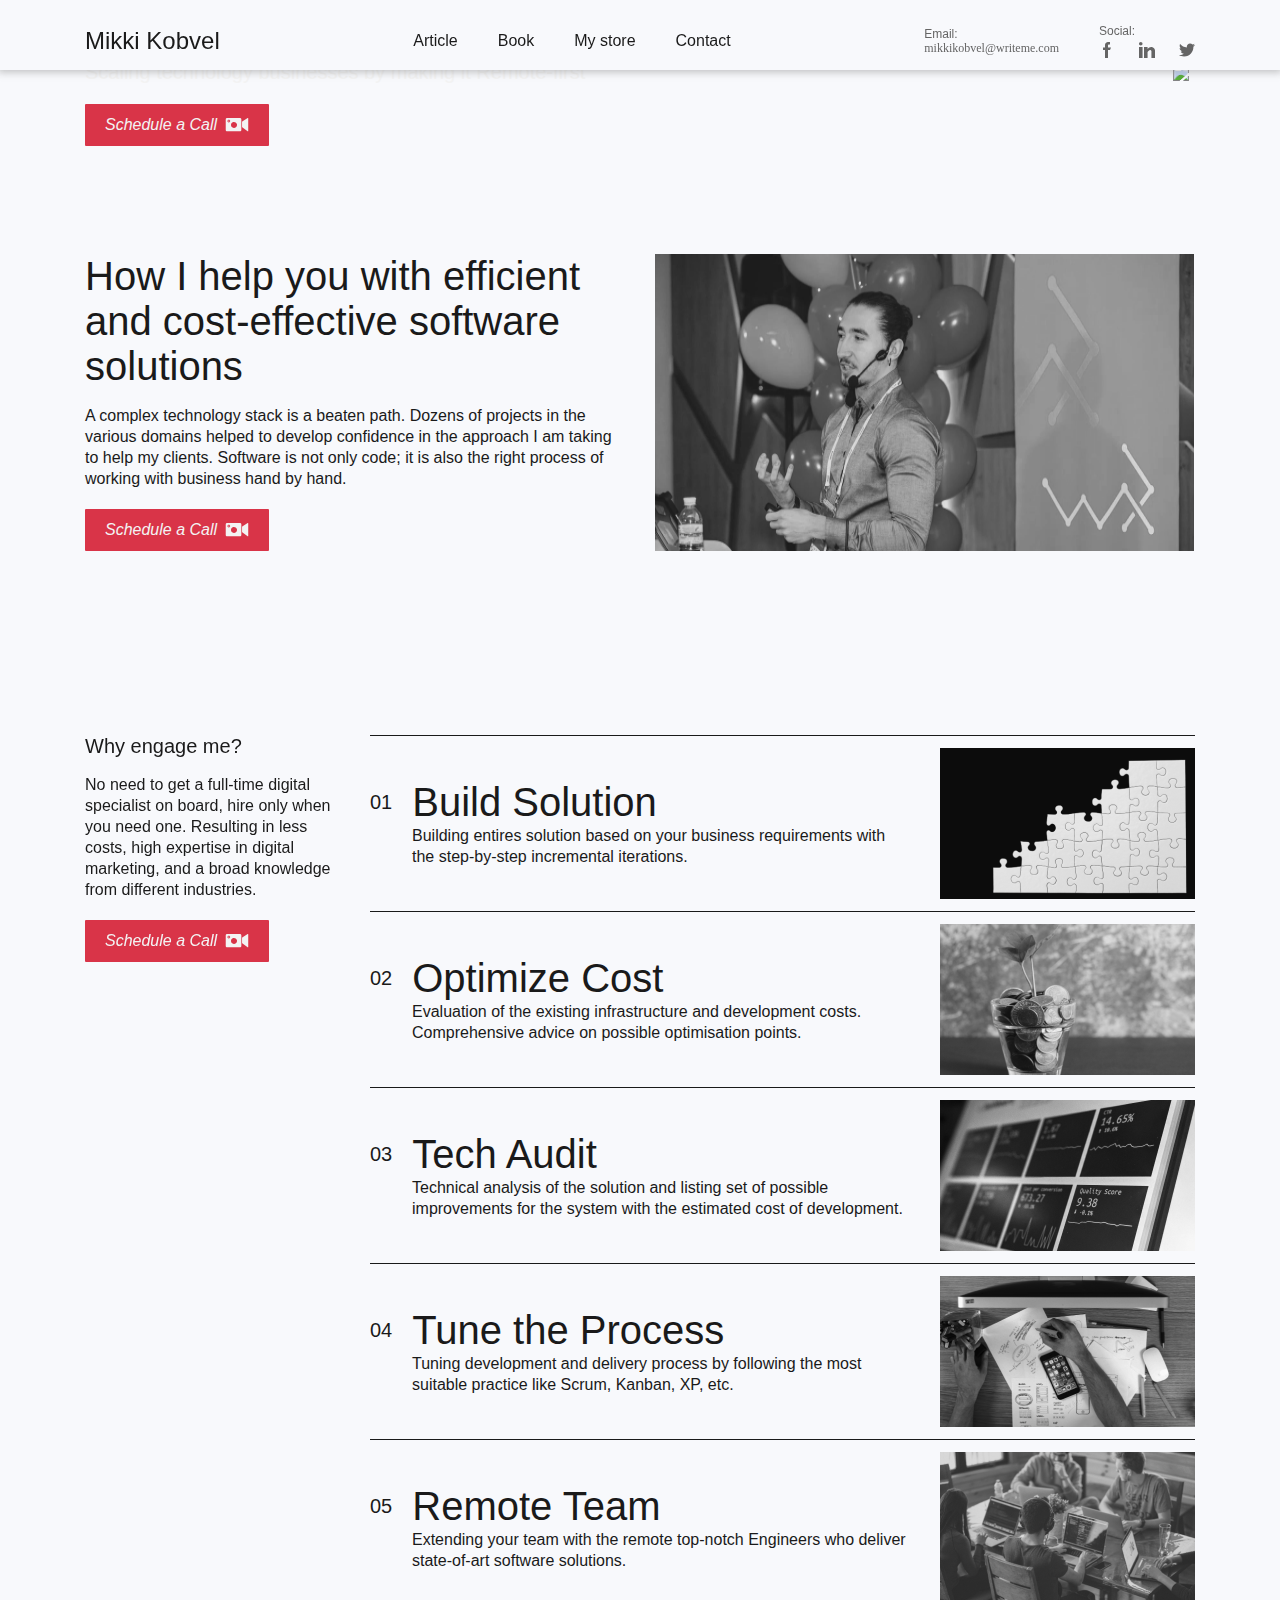
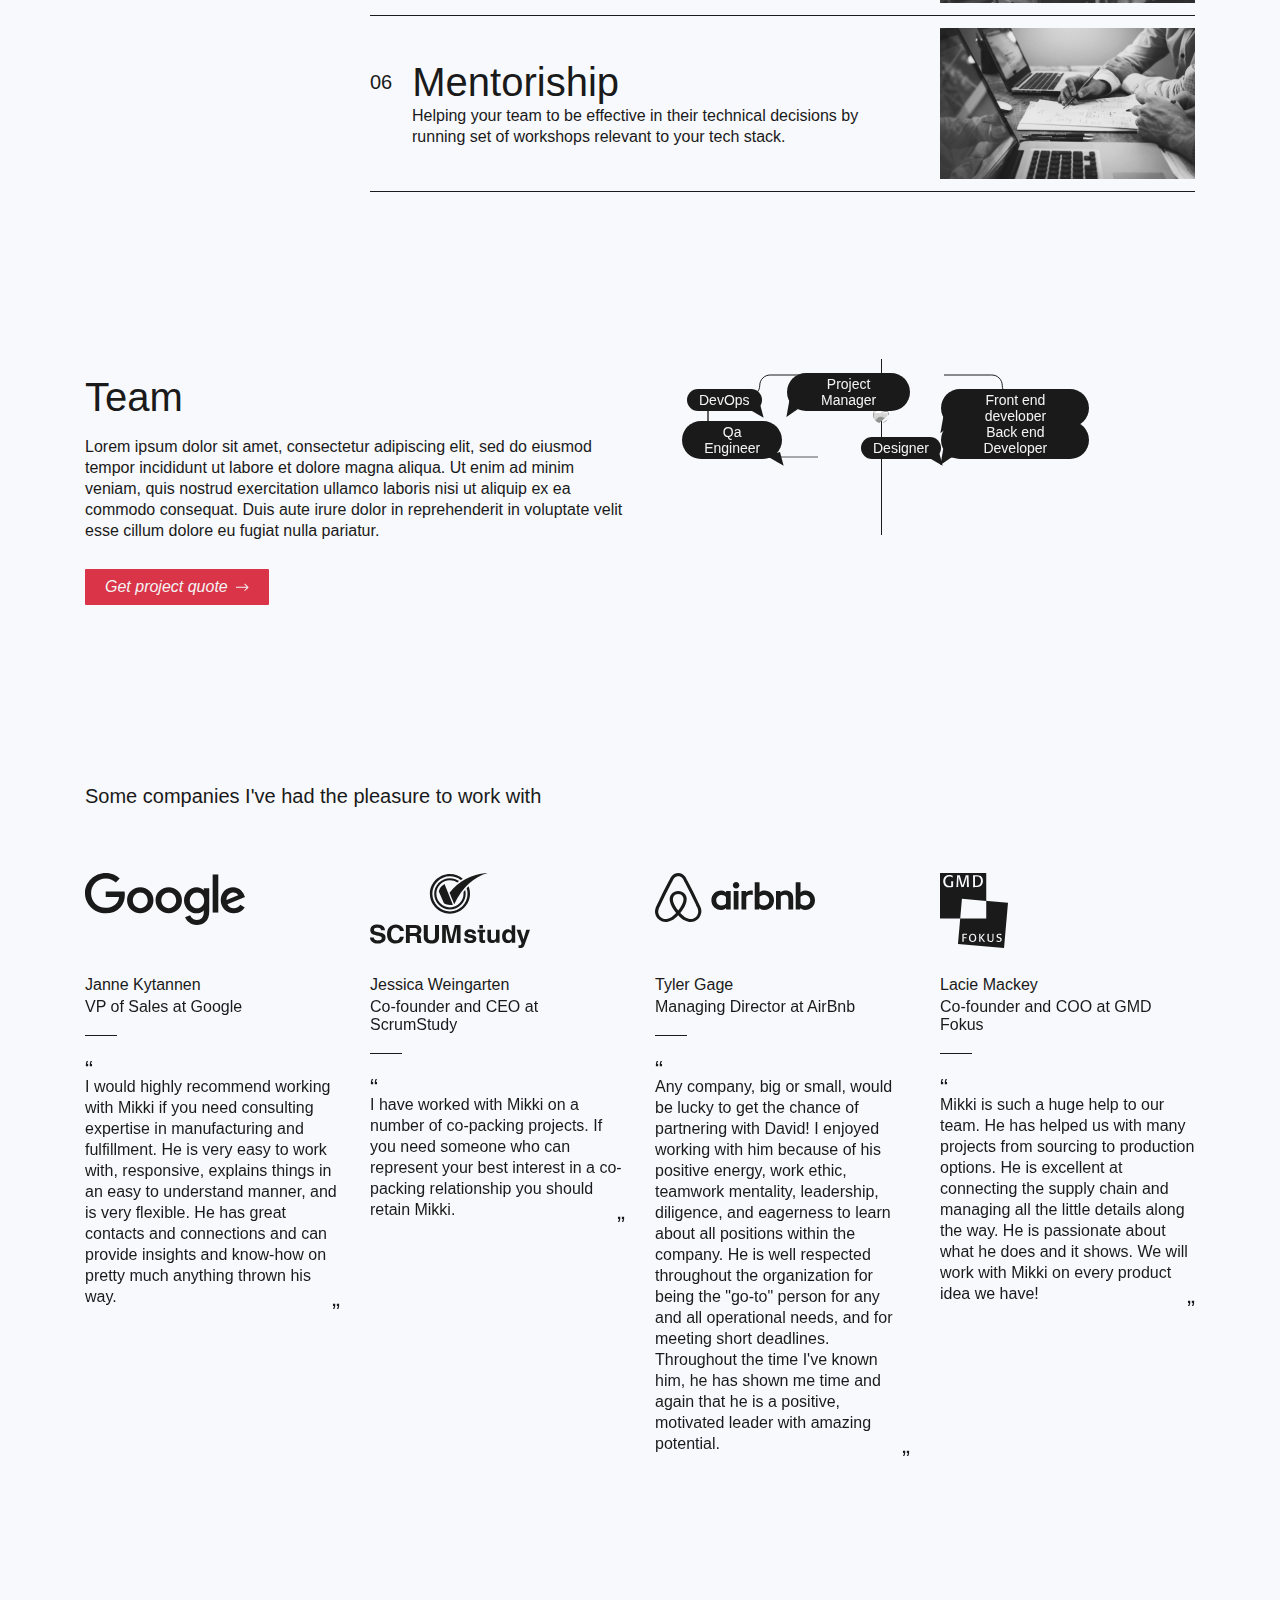
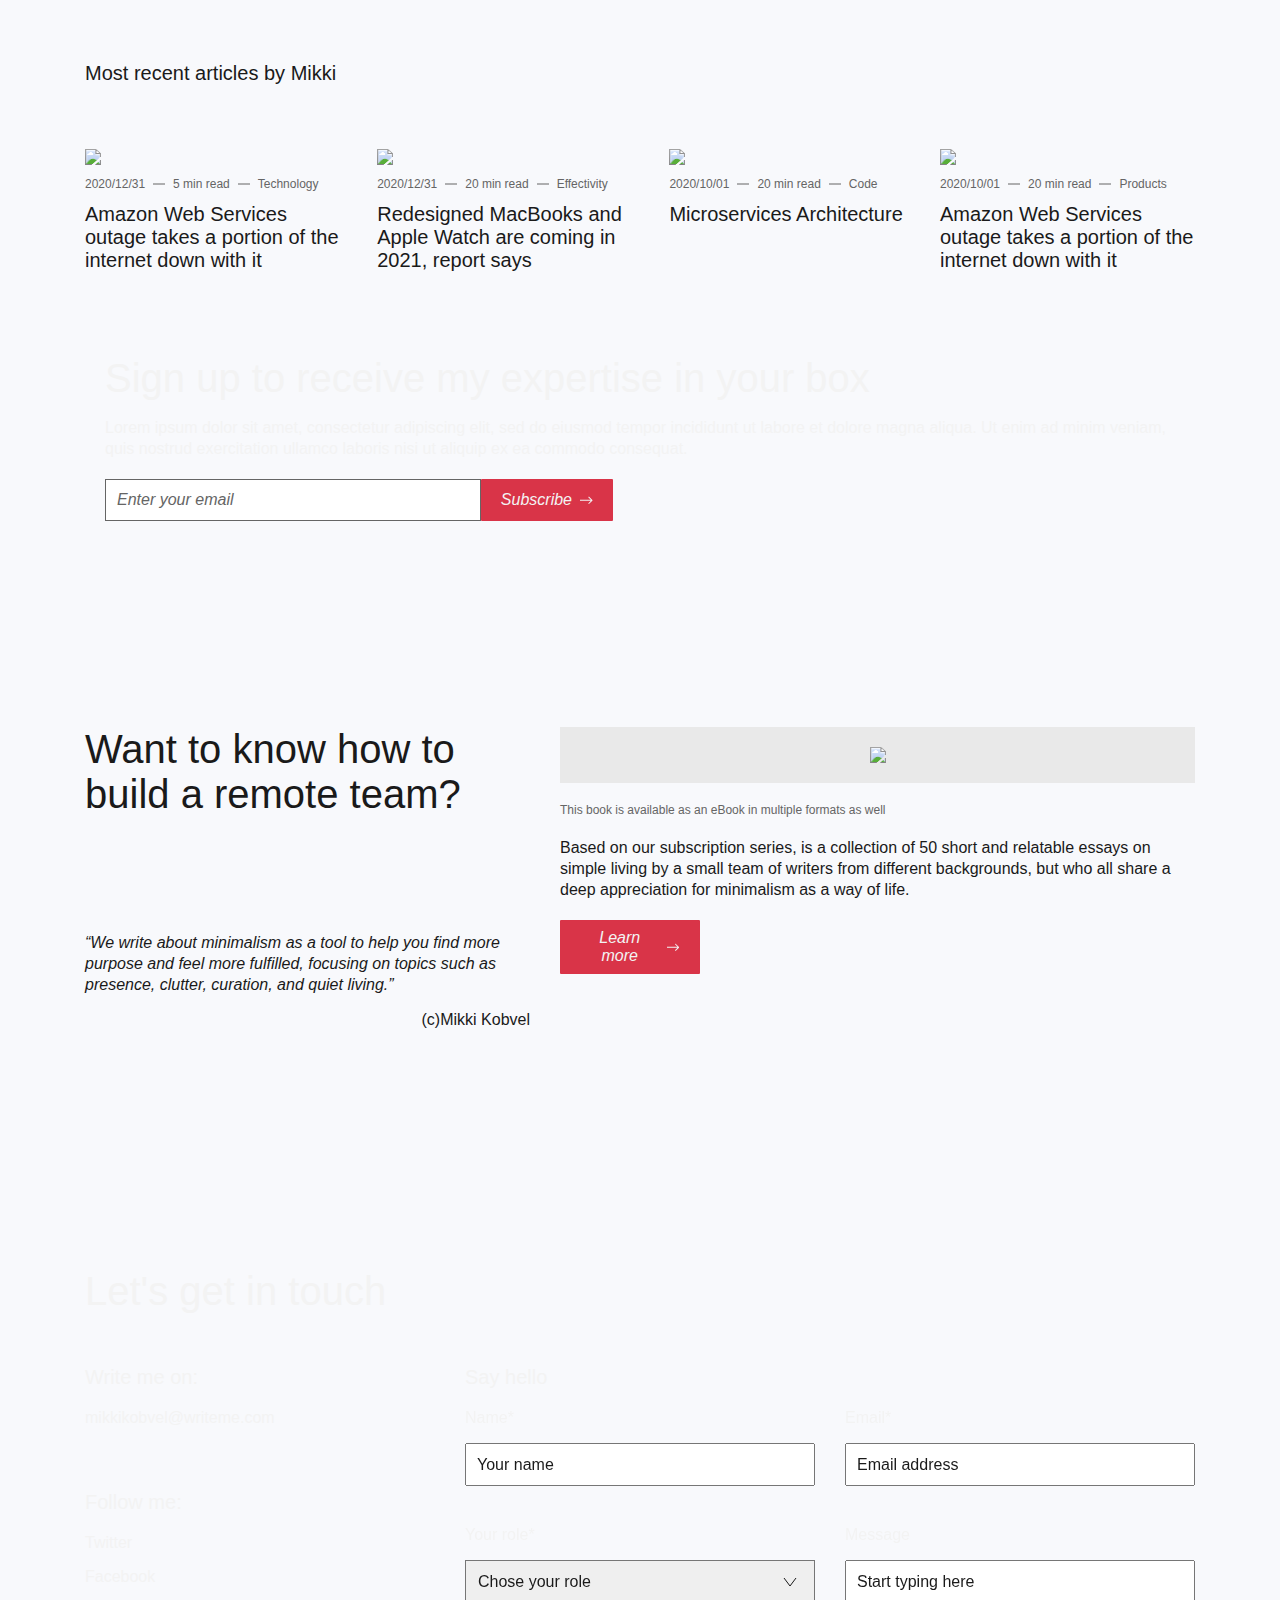
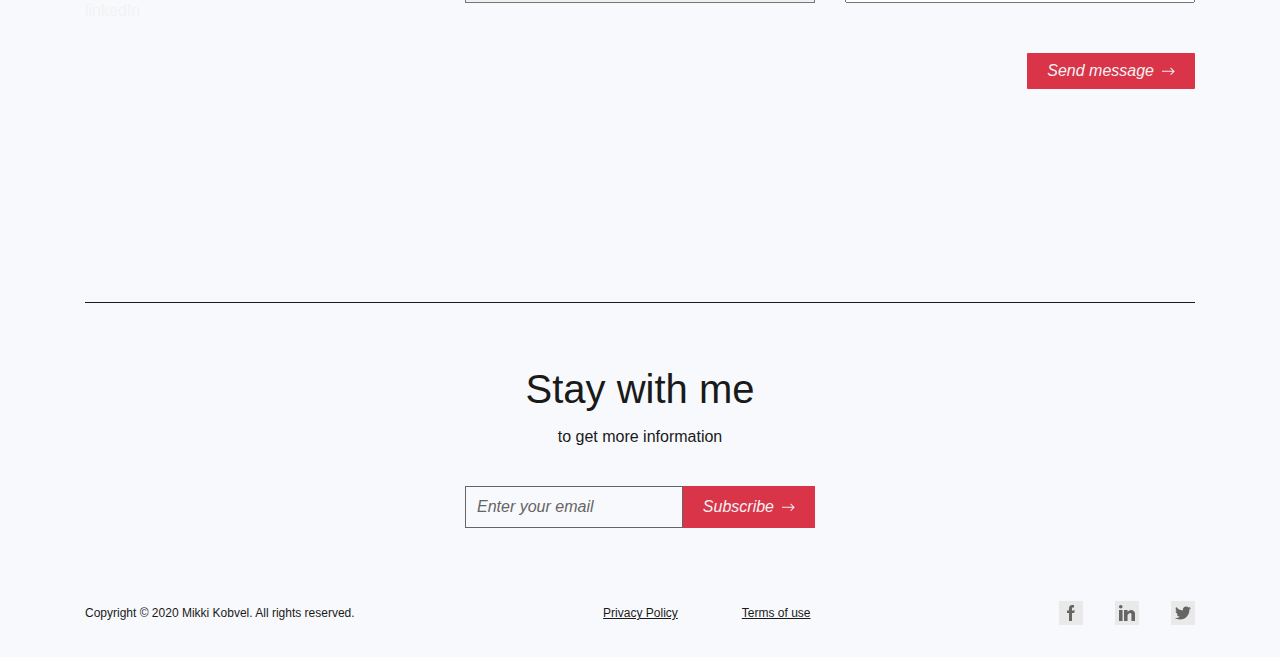
==== commit 066dc5a0: "hovers" ====
--- a/index.html
+++ b/index.html
@@ -19,12 +19,12 @@
                     </a>
                     <ul class="navigation">
                         <li>
-                            <a class="nav-links" href="./blog.html">
+                            <a class="nav-links" href="./article.html">
                                 Article
                             </a>
                         </li>
                         <li>
-                            <a class="nav-links" href="#">
+                            <a class="nav-links" href="./book.html">
                                 Book
                             </a>
                         </li>
@@ -281,7 +281,7 @@
                     </button>
                 </div>
                 <div class="reasons-blocks-wrap">
-                    <div class="reason-block">
+                    <div class="reason-block top">
                         <div class="reason-block-text-wrap">
                             <div class="reason-block-main-text">
                                 <h2 class="number">01</h2>
@@ -713,15 +713,51 @@
                         <h3 class="remote-discription">Based on our subscription series, is a collection of 50 short and
                             relatable essays on simple living by a small team of writers from different backgrounds, but
                             who all share a deep appreciation for minimalism as a way of life.</h3>
-                        <button>
-                            <h4>Learn more</h4>
-                            <svg width="13" height="8" viewBox="0 0 13 8" fill="none"
-                                xmlns="http://www.w3.org/2000/svg">
-                                <path id="Arrow"
-                                    d="M12.3536 4.67167C12.5488 4.47641 12.5488 4.15982 12.3536 3.96456L9.17157 0.782581C8.97631 0.587319 8.65973 0.587319 8.46447 0.782581C8.2692 0.977844 8.2692 1.29443 8.46447 1.48969L11.2929 4.31812L8.46447 7.14654C8.2692 7.3418 8.2692 7.65839 8.46447 7.85365C8.65973 8.04891 8.97631 8.04891 9.17157 7.85365L12.3536 4.67167ZM0 4.81812H12V3.81812H0V4.81812Z"
-                                    fill="#F3F3F3" />
-                            </svg>
-                        </button>
+                        <div class="button-and-pressed">
+                            <button>
+                                <h4>Learn more</h4>
+                                <svg width="13" height="8" viewBox="0 0 13 8" fill="none"
+                                    xmlns="http://www.w3.org/2000/svg">
+                                    <path id="Arrow"
+                                        d="M12.3536 4.67167C12.5488 4.47641 12.5488 4.15982 12.3536 3.96456L9.17157 0.782581C8.97631 0.587319 8.65973 0.587319 8.46447 0.782581C8.2692 0.977844 8.2692 1.29443 8.46447 1.48969L11.2929 4.31812L8.46447 7.14654C8.2692 7.3418 8.2692 7.65839 8.46447 7.85365C8.65973 8.04891 8.97631 8.04891 9.17157 7.85365L12.3536 4.67167ZM0 4.81812H12V3.81812H0V4.81812Z"
+                                        fill="#F3F3F3" />
+                                </svg>
+                            </button>
+                            <div class="pressed-block-container">
+                                <div class="pressed-block">
+                                    <svg width="68" height="68" viewBox="0 0 68 68" fill="none" xmlns="http://www.w3.org/2000/svg">
+                                        <g id="click 1" clip-path="url(#clip0_1669_0)">
+                                        <g id="x3C Group x3E  4">
+                                        <g id="Group">
+                                        <path id="Vector" d="M56.1479 67.4165L44.5244 55.795L38.8902 61.4291C38.4038 61.9155 37.6977 62.1159 37.0244 61.9602C36.3514 61.8007 35.8104 61.3065 35.5926 60.651L24.3224 26.8421C24.0831 26.1261 24.2698 25.3363 24.8029 24.8032C25.334 24.272 26.1259 24.0775 26.8418 24.3226L60.6507 35.5928C61.3064 35.8108 61.8005 36.3516 61.96 37.0247C62.1176 37.6959 61.9172 38.4021 61.4289 38.8905L55.7947 44.5246L67.4162 56.148C68.1943 56.9261 68.1943 58.1869 67.4162 58.9651L58.9649 67.4163C58.1867 68.1947 56.926 68.1947 56.1479 67.4165Z" fill="#1A1A1A"/>
+                                        </g>
+                                        <g id="Group_2">
+                                        <path id="Vector_2" d="M25.8984 15.9375C24.7973 15.9375 23.9062 15.0465 23.9062 13.9453V1.99219C23.9062 0.891039 24.7973 0 25.8984 0C26.9996 0 27.8906 0.891039 27.8906 1.99219V13.9453C27.8906 15.0465 26.9996 15.9375 25.8984 15.9375Z" fill="#1A1A1A"/>
+                                        </g>
+                                        <g id="Group_3">
+                                        <path id="Vector_3" d="M16.0388 18.8559L7.58556 10.4027C6.80742 9.6245 6.80742 8.36371 7.58556 7.58556C8.36371 6.80742 9.6245 6.80742 10.4027 7.58556L18.8558 16.0387C19.6339 16.8168 19.6339 18.0776 18.8558 18.8558C18.0776 19.6341 16.817 19.6341 16.0388 18.8559Z" fill="#1A1A1A"/>
+                                        </g>
+                                        <g id="Group_4">
+                                        <path id="Vector_4" d="M7.58556 44.2112C6.80742 43.4331 6.80742 42.1723 7.58556 41.3941L16.0387 32.941C16.8168 32.1629 18.0776 32.1629 18.8558 32.941C19.6339 33.7192 19.6339 34.98 18.8558 35.7581L10.4027 44.2112C9.6245 44.9894 8.36385 44.9894 7.58556 44.2112Z" fill="#1A1A1A"/>
+                                        </g>
+                                        <g id="Group_5">
+                                        <path id="Vector_5" d="M32.941 18.8558C32.1629 18.0776 32.1629 16.8168 32.941 16.0387L41.3942 7.58556C42.1723 6.80742 43.4331 6.80742 44.2112 7.58556C44.9894 8.36371 44.9894 9.6245 44.2112 10.4026L35.7581 18.8558C34.98 19.6339 33.7193 19.6339 32.941 18.8558Z" fill="#1A1A1A"/>
+                                        </g>
+                                        <g id="Group_6">
+                                        <path id="Vector_6" d="M13.9453 27.8906H1.99219C0.891039 27.8906 0 26.9996 0 25.8984C0 24.7973 0.891039 23.9062 1.99219 23.9062H13.9453C15.0465 23.9062 15.9375 24.7973 15.9375 25.8984C15.9375 26.9996 15.0465 27.8906 13.9453 27.8906Z" fill="#1A1A1A"/>
+                                        </g>
+                                        </g>
+                                        </g>
+                                        <defs>
+                                        <clipPath id="clip0_1669_0">
+                                        <rect width="68" height="68" fill="white"/>
+                                        </clipPath>
+                                        </defs>
+                                        </svg>
+                                        <h3 class="pressed">Pressed</h3>
+                                </div>
+                            </div>
+                        </div>
                     </div>
                 </div>
             </div>
@@ -751,19 +787,19 @@
                             <form id="form">
                                 <div class="hello-block top">
                                     <div class="input-wrap">
-                                        <h3 class="input-top-text">Name*</h3>
-                                        <input placeholder=' ' type="text" id="input" name="input" class="hello-input">
-                                        <label class="text-in-input remove" for="input">Your name</label>
+                                        <h3 class="input-top-text hello">Name*</h3>
+                                        <input placeholder=' ' type="text" id="name" name="name" class="hello-input" required oninvalid="setCustomValidity('Something doesn’t seem right')">
+                                        <label class="text-in-input remove" for="name">Your name</label>
                                     </div>
                                     <div class="input-wrap">
-                                        <h3 class="input-top-text">Email*</h3>
-                                        <input placeholder=' ' type="email" id="input" name="input" class="hello-input">
-                                        <label class="text-in-input" for="input">Email address</label>
+                                        <h3 class="input-top-text hello">Email*</h3>
+                                        <input placeholder=' ' type="email" id="email" name="email" class="hello-input">
+                                        <label class="text-in-input" for="email">Email address</label>
                                     </div>
                                 </div>
-                                <div class="hello-block">
+                                <div class="hello-block bottom">
                                     <div class="input-wrap">
-                                        <h3 class="input-top-text">Your role*</h3>
+                                        <h3 class="input-top-text hello">Your role*</h3>
                                         <div class="chose-your-role">
                                             <select class="selector" name="role" id="role">
                                                 <option> Chose your role</option>
@@ -775,11 +811,20 @@
                                         </div>
                                     </div>
                                     <div class="input-wrap">
-                                        <h3 class="input-top-text">Message</h3>
-                                        <input placeholder=' ' type="text" id="input" name="input" class="hello-input">
-                                        <label class="text-in-input" for="input">Start typing here</label>
+                                        <h3 class="input-top-text hello">Message</h3>
+                                        <textarea placeholder=' ' type="text" id="input" name="input" class="textare-input"></textarea>
+                                        <label class="text-in-input helloarea" for="input">Start typing here</label>
                                     </div>
                                 </div>
+                                <button type="submit">
+                                    <h4>Send message</h4>
+                                    <svg width="13" height="8" viewBox="0 0 13 8" fill="none"
+                                        xmlns="http://www.w3.org/2000/svg">
+                                        <path id="Arrow"
+                                            d="M12.3536 4.67167C12.5488 4.47641 12.5488 4.15982 12.3536 3.96456L9.17157 0.782581C8.97631 0.587319 8.65973 0.587319 8.46447 0.782581C8.2692 0.977844 8.2692 1.29443 8.46447 1.48969L11.2929 4.31812L8.46447 7.14654C8.2692 7.3418 8.2692 7.65839 8.46447 7.85365C8.65973 8.04891 8.97631 8.04891 9.17157 7.85365L12.3536 4.67167ZM0 4.81812H12V3.81812H0V4.81812Z"
+                                            fill="#F3F3F3" />
+                                    </svg>
+                                </button>
                             </form>
                         </div>
                     </div>
@@ -886,7 +931,9 @@
         </footer>
 
         <div id="leave-message-block" class="leave-message">
-            <div class="leave-message-container">
+            <div id="leave-message-bg" class="bg">
+            </div>
+            <div id="leave-message-bg" class="leave-message-container">
                 <div class="leave-message-block">
                     <svg class="close-icon" id="close-leave-block" width="16" height="17" viewBox="0 0 16 17"
                         fill="none" xmlns="http://www.w3.org/2000/svg">
@@ -902,13 +949,13 @@
                             <div class="leave-block top">
                                 <div class="input-wrap">
                                     <h3 class="input-top-text">Name*</h3>
-                                    <input placeholder=' ' type="text" id="input" name="input" class="leave-input">
-                                    <label class="text-in-input remove" for="input">Your name</label>
+                                    <input placeholder=' ' type="text" id="name" name="name" class="leave-input">
+                                    <label class="text-in-input remove" for="name">Your name</label>
                                 </div>
                                 <div class="input-wrap">
                                     <h3 class="input-top-text">Email*</h3>
-                                    <input placeholder=' ' type="email" id="input" name="input" class="leave-input">
-                                    <label class="text-in-input" for="input">Email address</label>
+                                    <input placeholder=' ' type="email" id="email" name="email" class="leave-input">
+                                    <label class="text-in-input" for="email">Email address</label>
                                 </div>
                             </div>
                             <div class="leave-block">
@@ -926,8 +973,8 @@
                                 </div>
                                 <div class="input-wrap">
                                     <h3 class="input-top-text">Message</h3>
-                                    <input placeholder=' ' type="text" id="input" name="input" class="leave-input">
-                                    <label class="text-in-input" for="input">Start typing here</label>
+                                    <textarea placeholder=' ' type="text" id="textare" name="textare" class="textare-input"></textarea>
+                                    <label class="text-in-input textarea" for="textare">Start typing here</label>
                                 </div>
                             </div>
                             <button type="submit">
--- a/style/main.css
+++ b/style/main.css
@@ -50,9 +50,11 @@
 .nav-mobile-blocks .nav-mobile-block {
     text-align: center;
 }
-.nav-mobile-block a{
+
+.nav-mobile-block a {
     text-decoration: none;
 }
+
 .nav-mobile-block .nav-text {
     color: var(--fot-text-white);
     font-family: 'Optima', sans-serif;
@@ -61,7 +63,12 @@
     font-weight: 400;
     line-height: normal;
 }
-
+.nav-mobile-block:hover .nav-text{
+    color:var(--active);
+}
+.nav-mobile-block:hover svg path{
+    fill:var(--active);
+}
 .left-block button,
 .left-video-block button,
 .reason-text-wrap button,
@@ -71,8 +78,9 @@
 .sign-up-block-wrap button,
 .build-remote-text button,
 .what-inside-text button,
-.about-author-text-block button ,
-.leave-input-сontainer button {
+.about-author-text-block button,
+.leave-input-сontainer button,
+.hello-input-сontainer button {
     padding: 9px 20px;
     border-radius: 1px;
     background: var(--active, #D93448);
@@ -92,8 +100,9 @@
 .sign-up-block-wrap button h4,
 .build-remote-text button h4,
 .what-inside-text button h4,
-.about-author-text-block button h4 ,
-.leave-input-сontainer button h4{
+.about-author-text-block button h4,
+.leave-input-сontainer button h4,
+.hello-input-сontainer button h4 {
     color: var(--fot-text-white);
     font-family: 'Optima', sans-serif;
     font-size: 16px;
@@ -144,8 +153,26 @@
     font-weight: 400;
     line-height: normal;
     text-decoration: none;
-}
-
+    position:relative;
+}
+.navigation .nav-links::after{
+    content: "";
+    position: absolute;
+    bottom: -12px;
+    left: 0;
+    width: 100%;
+    height: 1px;
+    background-color: var(--active);
+    transform: scaleX(0);
+    transform-origin: center;
+    transition: transform 0.2s ease-in;
+}
+.navigation .nav-links:hover{
+    color:var(--active);
+}
+.navigation .nav-links:hover::after{
+    transform:scaleX(1);
+}
 .contacts-wrap {
     display: flex;
     gap: 40px;
@@ -267,9 +294,11 @@
     padding: 4px 4px 0;
     background-color: var(--accent-background);
 }
-header .nav-mobile-container{
-    display:none;
-}
+
+header .nav-mobile-container {
+    display: none;
+}
+
 /* Leave message */
 .leave-message {
     position: fixed;
@@ -280,7 +309,8 @@
     z-index: 69000;
     display: none;
 }
-.leave-message .bg{
+
+.leave-message .bg {
     background: rgba(34, 34, 34, 0.70);
     position: fixed;
     top: 0;
@@ -288,9 +318,11 @@
     left: 0;
     right: 0;
 }
-.leave-message.show{
-    display:block;
-}
+
+.leave-message.show {
+    display: block;
+}
+
 .leave-message .leave-message-container {
     max-width: 450px;
     margin: auto;
@@ -340,6 +372,7 @@
     margin-left: auto;
     margin-bottom: 24px;
 }
+
 .leave-block .input-wrap {
     width: 100%;
     position: relative;
@@ -365,9 +398,19 @@
     color: var(--primary);
 }
 
+.leave-input:active,
+.leave-input:focus,
+.textare-input:active,
+.textare-input:focus {
+    outline: none;
+}
+
 .leave-input:active+label,
 .leave-input:focus+label,
-.leave-input:not(:placeholder-shown)+label {
+.leave-input:not(:placeholder-shown)+label,
+.textare-input:active+label,
+.textare-input:focus+label,
+.textare-input:not(:placeholder-shown)+label {
     display: none;
 }
 
@@ -407,12 +450,30 @@
     cursor: pointer;
 }
 
+.input-wrap .textare-input {
+    padding: 4px;
+    cursor: pointer;
+    resize: none;
+    width: 100%;
+    padding-inline: 12px;
+    padding-bottom: 0px;
+    padding-top: 11px;
+}
+
 .input-wrap .text-in-input {
     position: absolute;
     left: 12px;
     bottom: 12px;
 }
 
+.input-wrap .text-in-input.textarea {
+    bottom: 16px;
+}
+
+.input-wrap .text-in-input.helloarea {
+    bottom: 16px;
+}
+
 .contact-me .contact-me-text {
     color: var(--primary);
     font-family: 'Optima', sans-serif;
@@ -421,7 +482,7 @@
     font-weight: 400;
     line-height: normal;
     text-align: center;
-    margin-bottom:24px;
+    margin-bottom: 24px;
 }
 
 .contact-me .social-nav {
@@ -430,7 +491,60 @@
     gap: 24px;
     justify-content: center;
 }
+
 /* Leave message end */
+/* Pressed-hover-block */
+.button-and-pressed{
+    position: relative;
+    max-width: 140px;
+}
+.button-and-pressed .pressed-block-container{
+    position: absolute;
+    width: 100%;
+    max-width: 123px;
+    left: 123.5%;
+    bottom: -182%;
+    display: none;
+}
+.button-and-pressed .pressed-block {
+    display: flex;
+    align-items: flex-end;
+    position: relative;
+}
+
+.pressed-block svg {
+    position: absolute;
+    left: -49%;
+    bottom: 69%;
+}
+
+.pressed-block .pressed {
+    color: var(--fot-text-white);
+    text-align: center;
+    font-family: 'Optima', sans-serif;
+    font-size: 14px;
+    font-style: normal;
+    font-weight: 400;
+    line-height: normal;
+    padding: 4px 12px;
+    background-color: var(--primary);
+    border-radius: 50px;
+    width:100%;
+    position:relative;
+}
+.pressed::after{
+    content: "";
+    position: absolute;
+    border: 10px solid;
+    border-top-color: var(--primary);
+    border-bottom-color: transparent;
+    border-left-color: transparent;
+    border-right-color: transparent;
+    left: -2px;
+    top: 0;
+    rotate: 20deg;
+}
+/* Pressed-hover-block */
 @media(max-width:1080px) {
     .navigation {
         display: none;
@@ -439,8 +553,9 @@
     .contacts-wrap {
         display: none;
     }
-    header .nav-mobile-container{
-        display:block;
+
+    header .nav-mobile-container {
+        display: block;
     }
 }
 
--- a/style/style.css
+++ b/style/style.css
@@ -120,10 +120,6 @@
     line-height: 21px;
 }
 
-.reasons-blocks-wrap {
-    border-top: 1px solid var(--primary);
-}
-
 .reasons-blocks-wrap .reason-block {
     display: flex;
     align-items: center;
@@ -132,7 +128,9 @@
     border-bottom: 1px solid var(--primary);
     justify-content: space-between;
 }
-
+.reasons-blocks-wrap .reason-block.top{
+    border-top: 1px solid var(--primary);
+}
 .reason-block .reason-block-main-text {
     display: flex;
     align-items: center;
@@ -170,7 +168,18 @@
     font-weight: 400;
     line-height: 21px;
 }
-
+.reason-block:hover{
+    border-bottom:1px solid var(--active);
+}
+.reason-block:hover .number{
+    color:var(--active);
+}
+.reason-block:hover h3{
+    color:var(--active);
+}
+.reason-block:hover .reason-text-inside h4{
+    color:var(--active);
+}
 /* Section 3 end */
 
 /* Section 4 start */
@@ -953,7 +962,9 @@
     flex-direction: column;
     gap: 12px;
 }
-
+.articles-block:hover img{
+    border:1px solid var(--active);
+}
 .articles-block .date-time-position {
     display: flex;
     align-items: center;
@@ -1241,7 +1252,9 @@
 .hello-input:focus {
     outline: none;
 }
-
+.hello-input-сontainer button{
+    margin-left:auto;
+}
 .hello-input-сontainer .hello-block {
     gap: 30px;
     display: flex;
@@ -1250,7 +1263,9 @@
 .hello-input-сontainer .hello-block.top {
     margin-bottom: 40px;
 }
-
+.hello-input-сontainer .hello-block.bottom{
+    margin-bottom:46px;
+}
 .hello-block .input-wrap {
     width: 100%;
     position: relative;
@@ -1266,7 +1281,9 @@
     line-height: normal;
     pointer-events: none;
 }
-
+.input-wrap .input-top-text.hello{
+    color:var(--fot-text-white);
+}
 .input-wrap .input-top-text {
     margin-bottom: 16px;
 }
@@ -1316,15 +1333,20 @@
     padding: 12px;
     cursor: pointer;
 }
-
+.input-wrap .hello-input[required=""]:hover{
+    border:1px solid var(--active);
+}
 .input-wrap .text-in-input {
     position: absolute;
     left: 12px;
     bottom: 12px;
 }
-
 /* Section 9 end */
-
+/* Pressed-hover-block */
+.button-and-pressed:hover .pressed-block-container{
+display:block;
+}
+/* Pressed-hover-block */
 .nav-wrap button {
     display: none;
 }
@@ -1482,7 +1504,11 @@
     .hello-input-сontainer .hello-block {
         flex-wrap: wrap
     }
-
+    .hello-input-сontainer button{
+        margin:auto;
+        width:100%;
+        justify-content: center;
+    }
     .stay-with-me-container {
         margin-inline: 20px;
         padding-top: 12px;
